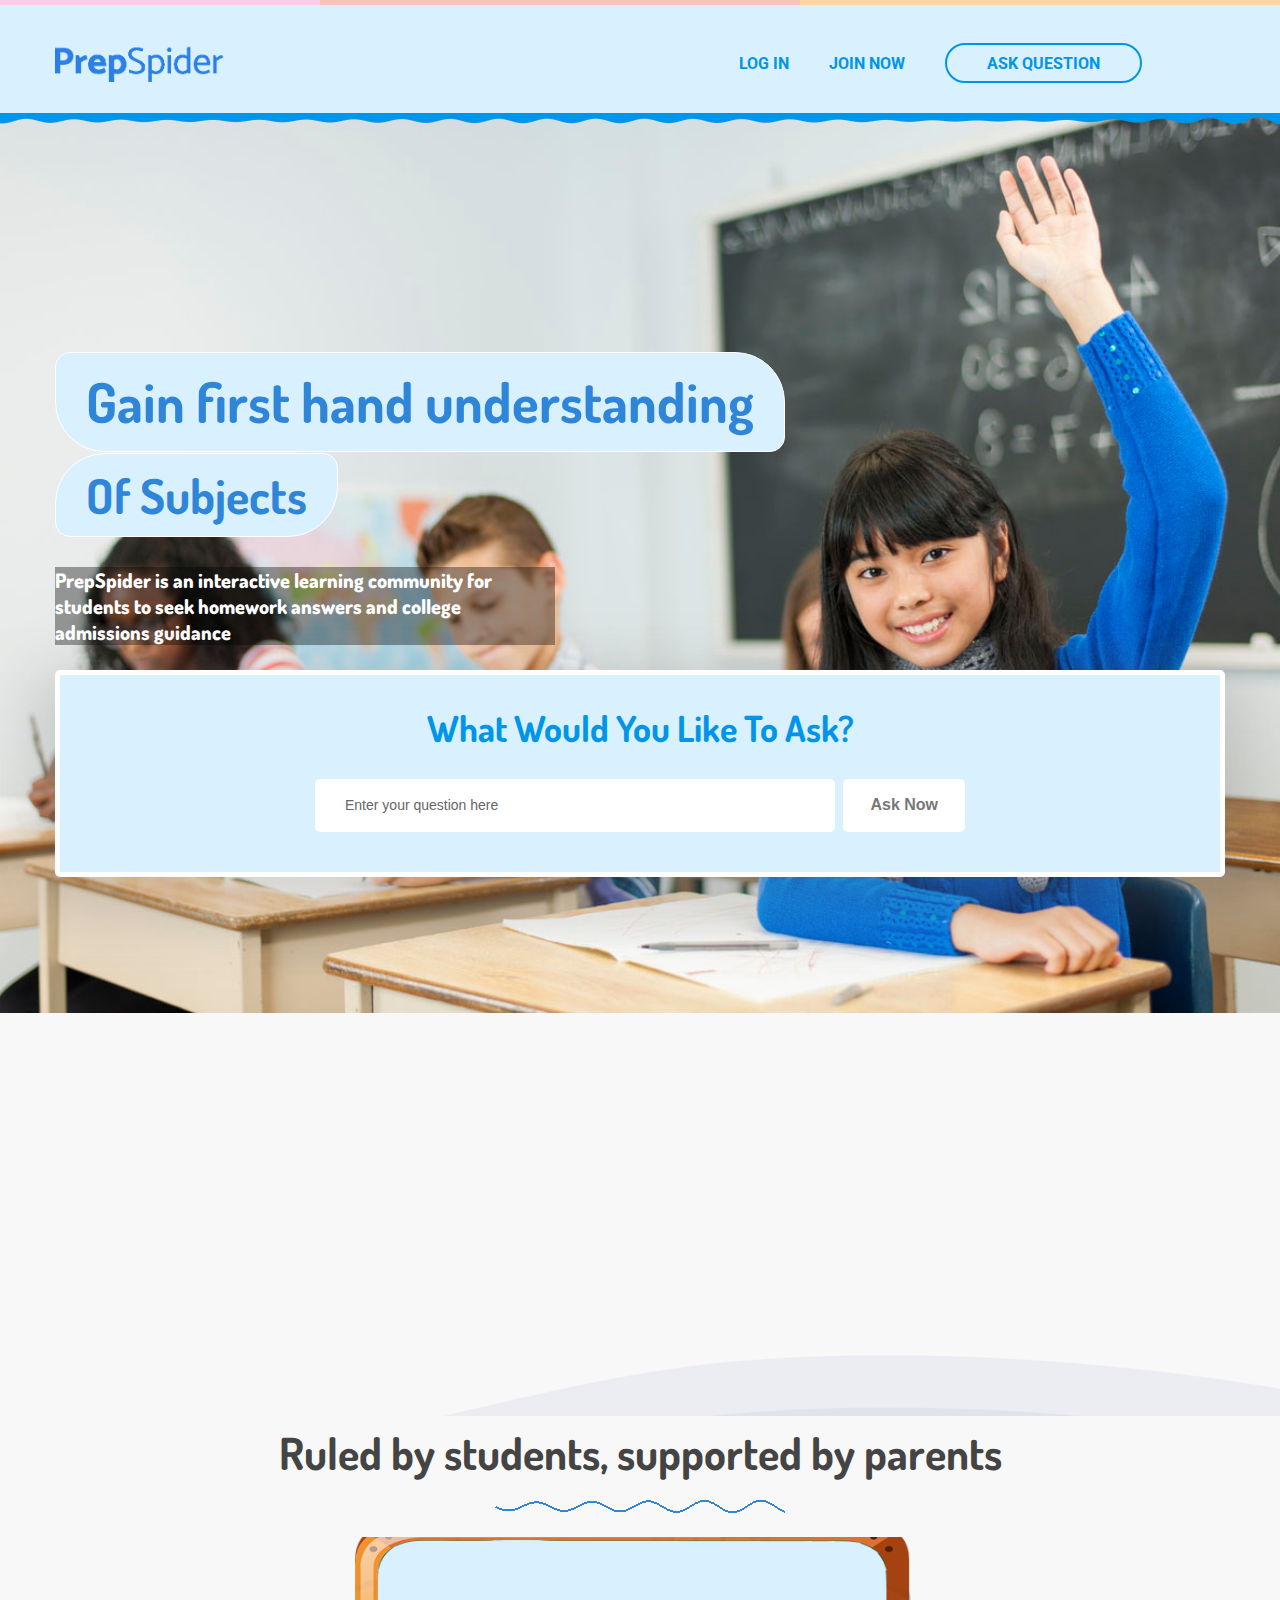
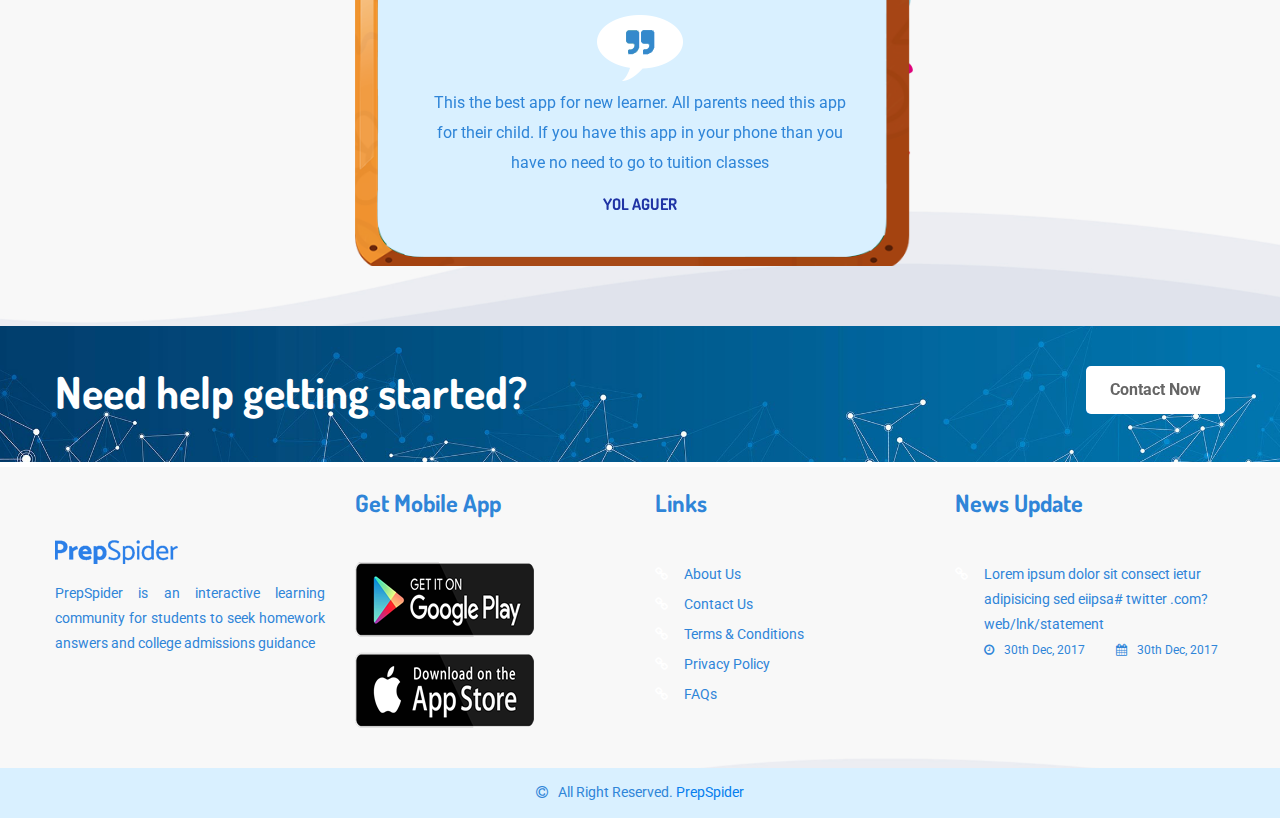
==== index.html @ afb94943 "eight commit" ====
<!doctype html>
<html class="no-js" lang="zxx">


<head>
	<meta charset="utf-8">
	<meta http-equiv="x-ua-compatible" content="ie=edge">
	<title>PrepSpider - Learning Simplified</title>
	<meta name="description" content="">
	<meta name="viewport" content="width=device-width, initial-scale=1">
	<!-- Favicons -->
	<link rel="shortcut icon" href="images/favicon.ico">
	<link rel="apple-touch-icon" href="images/icon.png">
	<!-- Google font (font-family: 'Dosis', Roboto;) -->
	<link href="https://fonts.googleapis.com/css?family=Dosis:400,500,600,700" rel="stylesheet">
	<link href="https://fonts.googleapis.com/css?family=Roboto:400,500,700" rel="stylesheet">
	 

	<!-- Stylesheets -->
	<link rel="stylesheet" href="css/bootstrap.min.css">
	<link rel="stylesheet" href="css/plugins.css">
	<link rel="stylesheet" href="style.css">

	<!-- Cusom css -->
   <link rel="stylesheet" href="css/custom.css">

	<!-- Modernizer js -->
	<script src="js/vendor/modernizr-3.5.0.min.js"></script>
</head>
<body>
	<!--[if lte IE 9]>
		<p class="browserupgrade">You are using an <strong>outdated</strong> browser. Please <a href="https://browsehappy.com/">upgrade your browser</a> to improve your experience and security.</p>
	<![endif]-->

	<!-- Add your site or application content here -->
	
	<!-- <div class="fakeloader"></div> -->

	<!-- Main wrapper -->
	<div class="wrapper" id="wrapper">
		<!-- Header -->
		<header id="header" class="jnr__header header--one clearfix">
			<!-- Start Header Top Area -->
			<!-- <div class="junior__header__top">
				<div class="container">
					<div class="row">
						<div class="col-md-7 col-lg-6 col-sm-12">
							<div class="jun__header__top__left">
								<ul class="top__address d-flex justify-content-start align-items-center flex-wrap flex-lg-nowrap flex-md-nowrap">
									<li><i class="fa fa-envelope"></i><a href="#">hello@prepspider.com</a></li>
									<li><i class="fa fa-phone"></i><span>Contact Now :</span><a href="#">+003457289</a></li>
								</ul>
							</div>
						</div>
						<div class="col-md-5 col-lg-6 col-sm-12">
							<div class="jun__header__top__right">
								<ul class="accounting d-flex justify-content-lg-end justify-content-md-end justify-content-start align-items-center">
									<li><a class="login-trigger" href="#">Login</a></li>
									<li><a class="accountbox-trigger" href="#">Register</a></li>
								</ul>
							</div>
						</div>
					</div>
				</div>
			</div> -->
			<!-- End Header Top Area -->
			<!-- Start Mainmenu Area -->
			<div class="mainmenu__wrapper bg__cat--1 poss-relative header_top_line sticky__header">
				<div class="container">
					<div class="row d-none d-lg-flex">
						<div class="col-sm-4 col-md-6 col-lg-2 order-1 order-lg-1">
							<div class="logo">
								<a href="index.html">
									<img src="images/logo/prep-blue.png" alt="logo images">
								</a>
							</div>
						</div>

						<div class="col-lg-4 col-sm-4 col-md-4 order-2 order-lg-2">
							<!-- <div class="shopbox d-flex justify-content-end align-items-center">
								<a class="minicart-trigger" href="#">
									<i class="fa fa-book"></i>
								</a>
								<span>&nbsp;?</span>
							</div> -->
						</div>

						<div class="col-sm-4 col-md-2 col-lg-6 order-3 order-lg-3">
							<div class="mainmenu__wrap">
								<nav class="mainmenu__nav">
                                    <ul class="mainmenu">
                                      
                                        <li><a href="#">LOG IN</a></li>
                                        <li><a href="#">JOIN NOW</a></li>
                                        <li><a href="#" class="askbtn">ASK QUESTION</a></li>
                                    </ul>
                                </nav>
							</div>
						</div>
						
					</div>
					<!-- Mobile Menu -->
                    <div class="mobile-menu d-block d-lg-none">
                    	<div class="logo">
                    		<a href="index.html"><img src="images/logo/blue_mobile.png" alt="logo"></a>
                    	</div>
                    	<!-- <a class="minicart-trigger" href="#">
                    		<i class="fa fa-book"></i>
                    	</a> -->
                    </div>
                    <!-- Mobile Menu -->
				</div>
			</div>
			<!-- End Mainmenu Area -->
		</header>
		<!-- //Header -->
		<!-- Strat Slider Area -->
		<div class="slide__carosel owl-carousel owl-theme">
			<div class="slider__area bg-pngimage--1  d-flex fullscreen justify-content-start align-items-center">
				<div class="container">
					<div class="row">
						<div class="col-md-12 col-lg-12 col-sm-12">
							<div class="slider__activation">
								<!-- Start Single Slide -->
								<div class="slide">
									<div class="slide__inner">
										<h1>Gain first hand understanding</h1>
										<div class="slider__text">
											<h2>of subjects</h2>
										</div>
										<div class="slider__btn">
											<h4 class="intro">
											PrepSpider is an interactive learning community for students to
											seek homework answers and college admissions guidance</h4>
											<br>
											<!-- <a class="dcare__btn" href="#">GET STARTED</a> -->
										</div>
									</div>
								</div>
								<!-- End Single Slide -->
							</div>
						</div>
					</div>
					<!-- Start Search Area -->
					<section class="bcare__subscribe subscribe--1">
						<div class="container bg__cat--3">
							<div class="row">
								<div class="col-lg-12 col-sm-12 col-lg-12">
									<div class="subscribe__inner">
										<h2>What would you like to ask?</h2>
										<div class="newsletter__form">
											<div class="input__box">
												<div id="mc_embed_signup">
													<form action="http://devitems.us11.list-manage.com/subscribe/post?u=6bbb9b6f5827bd842d9640c82&amp;id=05d85f18ef" method="post" id="mc-embedded-subscribe-form" name="mc-embedded-subscribe-form" class="validate" target="_blank" novalidate>
														<div id="mc_embed_signup_scroll" class="htc__news__inner">
															<div class="news__input">
																<input type="text" value="" name="EMAIL" class="email" id="mce-EMAIL" placeholder="Enter your question here" required>
															</div>
															<!-- real people should not fill this in and expect good things - do not remove this or risk form bot signups-->
															<div style="position: absolute; left: -5000px;" aria-hidden="true"><input type="text" name="b_6bbb9b6f5827bd842d9640c82_05d85f18ef" tabindex="-1" value=""></div>
															<div class="clearfix subscribe__btn">
																<input class="bst__btn btn--white__color" type="submit" value="Ask Now" name="subscribe" id="mc-embedded-subscribe">
																<!-- <button class="bst__btn btn--white__color"> -->
																	<!-- <i class="fa fa-search"></i> -->
																</button>
															</div>
														</div>
													</form>
												</div>
											</div>        
										</div>
									</div>
								</div>
							</div>
						</div>
					</section>
			<!-- End Search Area -->
				</div>
			</div>
			<div class="slider__area bg-pngimage--1  d-flex fullscreen justify-content-start align-items-center">
				<div class="container">
					<div class="row">
						<div class="col-md-12 col-lg-12 col-sm-12">
							<div class="slider__activation">
								<!-- Start Single Slide -->
								<div class="slide">
									<div class="slide__inner">
										<h1>Get Guidance on</h1>
										<div class="slider__text">
											<h2>College Admission</h2>
										</div>
										<div class="slider__btn">
											<a class="dcare__btn" href="#">Get Started</a>
										</div>
									</div>
								</div>
								<!-- End Single Slide -->
							</div>
						</div>
					</div>
				</div>
			</div>
		</div>
		<!-- End Slider Area -->
		

		<!-- Start Welcome Area -->
		<!-- <section class="junior__welcome__area section-padding--md bg-pngimage--2">
			<div class="container">
				<div class="row">
					<div class="col-lg-12">
						<div class="section__title text-center">
							<h2 class="title__line">Welcome To Junior Home</h2>
							<p>Lorem ipsum dolor sit amet, consectetur adipisicing elit, sed do eiusmod tempor incididunte magna aliquaet, consectetempora incidunt</p>
						</div>
					</div>
				</div>
				<div class="row jn__welcome__wrapper align-items-center">
					<div class="col-md-12 col-lg-6 col-sm-12">
						<div class="welcome__juniro__inner">
							<h3>Welcome to Our School</h3>
							<p>Lorem ipsum dolor sit amet, consectetur adipisic ming elit, sed do ei Excepteur sint occaecat cupida proident, sunt in culpa qui dese runt mol anim id est lai aborum. Sed ut perspiciatis unde omnis iste natus error svolupt accu doloremque laudantium, totam rem.</p>
							<div class="wel__btn">
								<a class="dcare__btn" href="about-us.html">Read More</a>
							</div>
						</div>
					</div>
					<div class="col-md-12 col-lg-6 col-sm-12 md-mt-40 sm-mt-40">
						<div class="jnr__Welcome__thumb">
							<img src="images/wel-come/1.png" alt="images">
							<a class="play__btn" href="https://www.youtube.com/watch?v=MCJEkZtqlBk"><i class="fa fa-play"></i></a>
						</div>
					</div>
				</div>
			</div>
		</section> -->
		<!-- End Welcome Area -->

		<!-- Start Our Service Area -->
		<section class="junior__service bg-image--26 section-padding--bottom section--padding--xlg--top">
			<div class="container">
				<div class="row">
					<!-- Start Single Service -->
					<div class="col-lg-3 col-md-6 col-sm-6 col-12 md-mt-60 sm-mt-60">
							<div class="service bg--white border__color border__color--4 wow fadeInUp" data-wow-delay="0.65s">
								<div class="service__icon">
									<img src="images/shape/sm-icon/4.png" alt="icon images">
								</div>
								<div class="service__details">
									<h6><a href="service.html">Learn from Peers</a></h6>
									<p>Learn from peers and verified subject matters experts</p>
									<div class="service__btn">
										<a class="dcare__btn--2" href="#">Get Started</a>
									</div>
								</div>
							</div>
						</div>
						<!-- End Single Service -->
					<!-- Start Single Service -->
					<div class="col-lg-3 col-md-6 col-sm-6 col-12">
						<div class="service bg--white border__color wow fadeInUp">
							<div class="service__icon">
								<img src="images/shape/sm-icon/1.png" alt="icon images">
							</div>
							<div class="service__details">
								<h6><a href="service.html">Available on Mobile</a></h6>
								<p>Get verified answers to your homework from any device</p>
								<div class="service__btn">
									<a class="dcare__btn--2" href="#">Get Started</a>
								</div>
							</div>
						</div>
					</div>
					<!-- End Single Service -->
					<!-- Start Single Service -->
					<div class="col-lg-3 col-md-6 col-sm-6 col-12 xs-mt-60">
						<div class="service bg--white border__color border__color--2 wow fadeInUp" data-wow-delay="0.2s">
							<div class="service__icon">
								<img src="images/shape/sm-icon/2.png" alt="icon images">
							</div>
							<div class="service__details">
								<h6><a href="service.html">College Admissions</a></h6>
								<p>Fast track your college admissions applications/essays</p>
								<div class="service__btn">
									<a class="dcare__btn--2" href="#">Get Started</a>
								</div>
							</div>
						</div>
					</div>
					<!-- End Single Service -->
					<!-- Start Single Service -->
					<div class="col-lg-3 col-md-6 col-sm-6 col-12 md-mt-60 sm-mt-60">
						<div class="service bg--white border__color border__color--3 wow fadeInUp" data-wow-delay="0.45s">
							<div class="service__icon">
								<img src="images/shape/sm-icon/3.png" alt="icon images">
							</div>
							<div class="service__details">
								<h6><a href="service.html">Save Time</a></h6>
								<p>Save time and enhance your learning potential</p>
								<div class="service__btn">
									<a class="dcare__btn--2" href="#">Get Started</a>
								</div>
							</div>
						</div>
					</div>
					<!-- End Single Service -->
				</div>
			</div>
		</section>
		<!-- End Our Service Area -->

		<!-- Start Testimonial Area -->
		<section class="junior__testimonial__area bg-image--26 section-padding--sm">
				<div class="container">
						<div class="row">
								<div class="col-lg-12 col-sm-12 col-md-12">
									<div class="section__title text-center black--title">
										<h2 class="title__line">Ruled by students, supported by parents</h2>
										<p></p>
									</div>
								</div>
							</div>
					<div class="row">
						<div class="offset-lg-2 col-lg-8 col-md-12 col-sm-12">
							<div class="testimonial__container">
								<div class="tes__activation--1 owl-carousel owl-theme">
									<div class="testimonial__bg">
										<!-- Start Single Testimonial -->
										<div class="testimonial text-center">
											<div class="testimonial__inner">
												<div class="test__icon">
													<img src="images/testimonial/icon/1.png" alt="icon images">
												</div>
												<div class="client__details">
													<p>This the best app for new learner. All parents need this app for their child. 
														If you have this app in your phone than you have no need to go to tuition classes</p>
													<div class="client__info">
														<h6>Yol Aguer</h6>
													</div>
												</div>
											</div>
										</div>
										<!-- End Single Testimonial -->
									</div>
									<div class="testimonial__bg">
										<!-- Start Single Testimonial -->
										<div class="testimonial text-center">
											<div class="testimonial__inner">
												<div class="test__icon">
													<img src="images/testimonial/icon/1.png" alt="icon images">
												</div>
												<div class="client__details">
													<p>This app has helped me significantly because I have been to six different high schools all 
														across the country with different graduation requirements. PrepSPider has helped me get through classes that I was 
														completely lost in due to not being in the school district before the discovery of this app.</p>
													<div class="client__info">
														<h6>Kohinur alica</h6>
														<!-- <span>Gardients of student</span> -->
													</div>
												</div>
											</div>
										</div>
										<!-- End Single Testimonial -->
									</div>
									<div class="testimonial__bg">
										<!-- Start Single Testimonial -->
										<div class="testimonial text-center">
											<div class="testimonial__inner">
												<div class="test__icon">
													<img src="images/testimonial/icon/1.png" alt="icon images">
												</div>
												<div class="client__details">
													<p>"Its real people actually helping you out its really nice how you can help them too"</p>
													<div class="client__info">
														<h6>Tammy Stone</h6>
													</div>
												</div>
											</div>
										</div>
										<!-- End Single Testimonial -->
									</div>
								</div>
							</div>
						</div>
					</div>
				</div>
			</section>
			<!-- End Testimonial Area -->

		<!-- Start our Class Area -->
		<!-- <section class="junior__classes__area section-lg-padding--top section-padding--md--bottom bg--white">
			<div class="container">
				<div class="row">
					<div class="col-md-12 col-lg-12 col-sm-12">
						<div class="section__title text-center">
							<h2 class="title__line">Choose Your Classes</h2>
							<p>Lorem ipsum dolor sit amet, consectetur adipisicing elit, sed do eiusmod tempor incididunte magna aliquaet, consectetempora incidunt</p>
						</div>
					</div>
				</div>
				<div class="row classes__wrap activation__one owl-carousel owl-theme clearfix mt--40">
					<div class="col-lg-4 col-sm-6">
						<div class="junior__classes">
							<div class="classes__thumb">
								<a href="class-details.html">
									<img src="images/class/md-img/1.jpg" alt="class images">
								</a>
							</div>
							<div class="classes__inner">
								<div class="classes__icon">
									<img src="images/class/star/1.png" alt="starr images">
									<span>$60</span>
								</div>
								<div class="class__details">
									<h4><a href="class-details.html">Drawing Class</a></h4>
									<ul class="class__time">
										<li>Infant Care : 0.8 - 2.5 Years</li>
										<li>Class Size : 8</li>
									</ul>
									<div class="class__btn">
										<a class="dcare__btn--2" href="class-details.html">Admission Now</a>
									</div>
								</div>
							</div>
						</div>
					</div>
				</div>
			</div>
		</section> -->
		<!-- End our Class Area -->
		
		<!-- <br>
		<br>
		<br> -->



		<!-- Start Blog Area -->
		
		<!-- End Blog Area -->
	
	<!-- Start Call To Action -->
	<section class="jnr__call__to__action bg-pngimage--3">
		<div class="container">
			<div class="row">
				<div class="col-lg-12 col-sm-12 col-md-12">
					<div class="jnr__call__action__wrap d-flex flex-wrap flex-md-nowrap flex-lg-nowrap justify-content-between align-items-center">
						<div class="callto__action__inner">
							<h2>Need help getting started?</h2>
							<!-- <p>Lorem ipsum dolor sit amet, consectetur adipisicing elit, sed do eiusmod tempor </p> -->
						</div>
						<div class="callto__action__btn">
							<a class="dcare__btn btn__white" href="#">Contact Now</a>
						</div>
					</div>
				</div>
			</div>
		</div>
	</section>
		<!-- End Call To Action -->


		<!-- Footer Area -->
		<footer id="footer" class="footer-area footer--2">
			<div class="footer__wrapper bg-image--26 section-padding--lg">
				<div class="container">
					<div class="row">
						<!-- Start Single Widget -->
						<div class="col-lg-3 col-md-6 col-sm-12 section-lg-padding--top">
							<div class="footer__widget">
								<div class="ft__logo">
									<a href="index.html">
										<img src="images/logo/blue_mobile.png" alt="logo images">
									</a>
								</div>
								<div class="ftr__details">
									<p style="text-align: justify;">PrepSpider is an interactive learning community for students to seek homework answers and college admissions guidance</p>
								</div>
							</div>
						</div>
						<!-- End Single Widget -->
						<!-- Start Single Widget -->
						<div class="col-lg-3 col-md-6 col-sm-12 sm-mt-40">
							<div class="footer__widget">
								<h4>Get Mobile App</h4>
								<div class="footer__innner">
									<img src="images/logo/apps.png" alt="">
								</div>
							</div>
						</div>
						<!-- End Single Widget -->
						
						<!-- Start Single Widget -->
						<div class="col-lg-3 col-md-6 col-sm-12 md-mt-40 sm-mt-40">
							<div class="footer__widget">
								<h4>Links</h4>
								<div class="footer__innner">
									<div class="dcare__twit__wrap">
										<!-- link 1 -->
										<div class="dcare__twit d-flex">
											<div class="dcare__twit__icon">
												<i class="fa fa-link"></i>
											</div>
											<div class="dcare__twit__details">
												<p><a href="#">About Us</a></p>
											</div>
										</div>
										<!-- link 2 -->
										<div class="dcare__twit d-flex">
											<div class="dcare__twit__icon">
												<i class="fa fa-link"></i>
											</div>
											<div class="dcare__twit__details">
													<p><a href="#">Contact Us</a></p>
											</div>
										</div>
										<!-- link 3 -->
										<div class="dcare__twit d-flex">
											<div class="dcare__twit__icon">
												<i class="fa fa-link"></i>
											</div>
											<div class="dcare__twit__details">
												<p><a href="#">Terms & Conditions</a></p>
											</div>
										</div>
										<!-- link 4 -->
										<div class="dcare__twit d-flex">
											<div class="dcare__twit__icon">
												<i class="fa fa-link"></i>
											</div>
											<div class="dcare__twit__details">
												<p><a href="#">Privacy Policy</a></p>
											</div>
										</div>
										<!-- link 5 -->
										<div class="dcare__twit d-flex">
											<div class="dcare__twit__icon">
												<i class="fa fa-link"></i>
											</div>
											<div class="dcare__twit__details">
												<p><a href="#"> FAQs </a></p>
											</div>
										</div>
										
									</div>
								</div>
							</div>
						</div>
						<!-- End Single Widget -->

						<!-- Start Single Widget -->
						<div class="col-lg-3 col-md-6 col-sm-12 md-mt-40 sm-mt-40">
							<div class="footer__widget">
								<h4>News Update</h4>
								<div class="footer__innner">
									<div class="dcare__twit__wrap">
										<!-- Start Single -->
										<div class="dcare__twit d-flex">
											<div class="dcare__twit__icon">
												<i class="fa fa-link"></i>
											</div>
											<div class="dcare__twit__details">
												<p>Lorem ipsum dolor sit  consect ietur adipisicing sed  eiipsa<a href="#"># twitter .com?web/lnk/statement</a></p>
												<span><i class="fa fa-clock-o"></i>30th Dec, 2017</span>
												<span><i class="fa fa-calendar"></i>30th Dec, 2017</span></span>
											</div>
										</div>
										<!-- End Single -->
										
									</div>
								</div>
							</div>
						</div>
						<!-- End Single Widget -->

					</div>
				</div>
				<!-- <div class="ft__bottom__images--1 wow flipInX" data-wow-delay="0.6s">
					<img src="images/banner/mid-img/ft.png" alt="footer images">
				</div>
				<div class="ft__bottom__images--2 wow fadeInRight" data-wow-delay="0.6s">
					<img src="images/banner/mid-img/ft-2.png" alt="footer images">
				</div> -->
			</div>
			<!-- .Start Footer Contact Area -->
			<!-- <div class="footer__contact__area bg__cat--2">
				<div class="container">
					<div class="row">
						<div class="col-lg-12">
							<div class="footer__contact__wrapper d-flex flex-wrap justify-content-between">
								<div class="single__footer__address">
									<div class="ft__contact__icon">
										<i class="fa fa-home"></i>
									</div>
									<div class="ft__contact__details">
										<p>Uttara, Zamzam Tower</p>
										<p>Road # 12, Sec #13, 5th Floor</p>
									</div>
								</div>
								<div class="single__footer__address">
									<div class="ft__contact__icon">
										<i class="fa fa-phone"></i>
									</div>
									<div class="ft__contact__details">
										<p><a href="#">+08097-654321</a></p>
										<p><a href="#">+09876-543211</a></p>
									</div>
								</div>
								<div class="single__footer__address">
									<div class="ft__contact__icon">
										<i class="fa fa-envelope"></i>
									</div>
									<div class="ft__contact__details">
										<p><a href="#">hello@prepspider.com</a></p>
										<p><a href="#">support@prepspider.com</a></p>
									</div>
								</div>
							</div>
						</div>
					</div>
				</div>
			</div> -->
			<!-- .End Footer Contact Area -->
			<div class="copyright  bg--theme">
				<div class="container">
					<div class="row align-items-center copyright__wrapper justify-content-center">
						<div class="col-lg-12 col-sm-12 col-md-12">
							<div class="coppy__right__inner text-center">
								<p><i class="fa fa-copyright"></i>All Right Reserved.<a href="#"> PrepSpider</a></p>
							</div>
						</div>
					</div>
				</div>
			</div>
		</footer>
		<!-- //Footer Area -->

        <!-- Register Form -->
        <div class="accountbox-wrapper">
            <div class="accountbox">
                <div class="accountbox__inner">
                	<h4>continue to register</h4>
                    <div class="accountbox__login">
                        <form action="#">
                            <div class="single-input">
                                <input  type="text" placeholder="User name">
                            </div>
                            <div class="single-input">
                                <input type="email" placeholder="E-mail">
                            </div>
                            <div class="single-input">
                                <input type="text" placeholder="Phone">
                            </div>
                            <div class="single-input">
                                <input type="password" placeholder="Password">
                            </div>
                            <div class="single-input">
                                <input type="password" placeholder="Confirm password">
                            </div>
                            <div class="single-input text-center">
                                <button type="submit" class="sign__btn">Sign Up Now</button>
                            </div>
                            <div class="accountbox-login__others text-center">
                                <h6>or register with</h6>
                                <ul class="dacre__social__link d-flex justify-content-center">
                                    <li class="facebook"><a target="_blank" href="https://www.facebook.com/"><span class="ti-facebook"></span></a></li>
                                    <li class="twitter"><a target="_blank" href="https://twitter.com/"><span class="ti-twitter"></span></a></li>
                                    <li class="pinterest"><a target="_blank" href="#"><span class="ti-google"></span></a></li>
                                </ul>
                            </div>
                        </form>
                    </div>
                    <span class="accountbox-close-button"><i class="zmdi zmdi-close"></i></span>
                </div>
                <h3>Have an account ? Login Fast</h3>
            </div>
        </div><!-- //Register Form -->

        <!-- Login Form -->
        <div class="login-wrapper">
            <div class="accountbox">
                <div class="accountbox__inner">
                	<h4>Login to Continue</h4>
                    <div class="accountbox__login">
                        <form action="#">
                            <div class="single-input">
                                <input type="email" placeholder="E-mail">
                            </div>
                            <div class="single-input">
                                <input type="password" placeholder="Password">
                            </div>
                            <div class="single-input text-center">
                                <button type="submit" class="sign__btn">SUBMIT</button>
                            </div>
                            <div class="accountbox-login__others text-center">
                                <ul class="dacre__social__link d-flex justify-content-center">
                                    <li class="facebook"><a target="_blank" href="https://www.facebook.com/"><span class="ti-facebook"></span></a></li>
                                    <li class="twitter"><a target="_blank" href="https://twitter.com/"><span class="ti-twitter"></span></a></li>
                                    <li class="pinterest"><a target="_blank" href="#"><span class="ti-google"></span></a></li>
                                </ul>
                            </div>
                        </form>
                    </div>
                    <span class="accountbox-close-button"><i class="zmdi zmdi-close"></i></span>
                </div>
                <h3>Have an account ? Login Fast</h3>
            </div>
        </div><!-- //Login Form -->

	</div><!-- //Main wrapper -->

	<!-- JS Files -->
	<script src="js/vendor/jquery-3.2.1.min.js"></script>
	<script src="js/popper.min.js"></script>
	<script src="js/bootstrap.min.js"></script>
	<script src="js/plugins.js"></script>
	<script src="js/active.js"></script>
</body>


</html>
---- style.css ----
/*
// Needed Files
@import 'variables.html';
@import 'mixins.html';


font-family: 'Ubuntu', sans-serif;

/*******************
Basic Styles
********************/
/**
Reset Styles
*/
* {
	-webkit-box-sizing: border-box;
	-moz-box-sizing: border-box;
	box-sizing: border-box; }
  
  article,
  aside,
  details,
  figcaption,
  figure,
  footer,
  header,
  nav,
  section,
  summary {
	display: block; }
  
  audio,
  canvas,
  video {
	display: inline-block; }
  
  audio:not([controls]) {
	display: none;
	height: 0; }
  
  [hidden] {
	display: none; }
  
  html {
	font-size: 100%;
	overflow-y: scroll;
	-webkit-text-size-adjust: 100%;
	-ms-text-size-adjust: 100%; }
  
  html,
  button,
  input,
  select,
  textarea {
	font-family: "Source Sans Pro", Helvetica, sans-serif; }
  
  body {
	color: #141412;
	line-height: 1.5;
	margin: 0; }
  
  a {
	color: #444;
	text-decoration: none;
	transition: 0.3s; }
  
  a:focus {
	outline: thin dotted; }
  
  a:active,
  a:hover {
	color: #89d700;
	outline: 0; }
  
  a:hover {
	text-decoration: underline; }
  
  h1,
  h2,
  h3,
  h4,
  h5,
  h6 {
	clear: both;
	font-family: Bitter, Georgia, serif;
	line-height: 1.3; }
  
  h1 {
	font-size: 48px;
	margin: 33px 0; }
  
  h2 {
	font-size: 30px;
	margin: 25px 0; }
  
  h3 {
	font-size: 22px;
	margin: 22px 0; }
  
  h4 {
	font-size: 20px;
	margin: 25px 0; 
  }
  
  h4.intro{
	  color: #fff;
	  font-weight: 900;
	  background-color:rgba(0, 0, 0, 0.363);
	  width: 500px;
  }
  @media only screen and (max-width: 767px){
	  h4.intro{
		  width: 340px;
	  }
  }
  
  h5 {
	font-size: 18px;
	margin: 30px 0; }
  
  h6 {
	font-size: 16px;
	margin: 36px 0; }
  
  address {
	font-style: italic;
	margin: 0 0 24px; }
  
  abbr[title] {
	border-bottom: 1px dotted; }
  
  b,
  strong {
	font-weight: bold; }
  
  dfn {
	font-style: italic; }
  
  mark {
	background: #ff0;
	color: #000; }
  
  p {
	margin: 0 0 24px; }
  
  code,
  kbd,
  pre,
  samp {
	font-family: monospace, serif;
	font-size: 14px;
	-webkit-hyphens: none;
	-moz-hyphens: none;
	-ms-hyphens: none;
	hyphens: none; }
  
  pre {
	background: #f5f5f5;
	color: #666;
	font-family: monospace;
	font-size: 14px;
	margin: 20px 0;
	overflow: auto;
	padding: 20px;
	white-space: pre;
	white-space: pre-wrap;
	word-wrap: break-word; }
  
  blockquote,
  q {
	-webkit-hyphens: none;
	-moz-hyphens: none;
	-ms-hyphens: none;
	hyphens: none;
	quotes: none; }
  
  blockquote:before,
  blockquote:after,
  q:before,
  q:after {
	content: "";
	content: none; }
  
  blockquote {
	font-size: 18px;
	font-style: italic;
	font-weight: 300;
	margin: 24px 40px; }
  
  blockquote blockquote {
	margin-right: 0; }
  
  blockquote cite,
  blockquote small {
	font-size: 14px;
	font-weight: normal;
	text-transform: uppercase; }
  
  blockquote em,
  blockquote i {
	font-style: normal;
	font-weight: 300; }
  
  blockquote strong,
  blockquote b {
	font-weight: 400; }
  
  small {
	font-size: smaller; }
  
  sub,
  sup {
	font-size: 75%;
	line-height: 0;
	position: relative;
	vertical-align: baseline; }
  
  sup {
	top: -0.5em; }
  
  sub {
	bottom: -0.25em; }
  
  dl {
	margin: 0 20px; }
  
  dt {
	font-weight: bold; }
  
  dd {
	margin: 0 0 20px; }
  
  menu,
  ul {
	list-style-type: square; }
  
  nav ul,
  nav ol {
	list-style: none;
	list-style-image: none; }
  
  li > ul,
  li > ol {
	margin: 0; }
  
  img {
	-ms-interpolation-mode: bicubic;
	border: 0;
	vertical-align: middle; }
  
  svg:not(:root) {
	overflow: hidden; }
  
  figure {
	margin: 0; }
  
  form {
	margin: 0; }
  
  fieldset {
	border: 1px solid #c0c0c0;
	margin: 0 2px;
	min-width: inherit;
	padding: 0.35em 0.625em 0.75em; }
  
  legend {
	border: 0;
	padding: 0;
	white-space: normal; }
  
  button,
  input,
  select,
  textarea {
	font-size: 100%;
	margin: 0;
	max-width: 100%;
	vertical-align: baseline; }
  
  button,
  input {
	line-height: normal; }
  
  button,
  html input[type="button"],
  input[type="reset"],
  input[type="submit"] {
	-webkit-appearance: button;
	cursor: pointer; }
  
  button[disabled],
  input[disabled] {
	cursor: default; }
  
  input[type="checkbox"],
  input[type="radio"] {
	padding: 0; }
  
  input[type="search"] {
	-webkit-appearance: textfield;
	padding-right: 2px;
	/* Don't cut off the webkit search cancel button */
	width: 270px; }
  
  input[type="search"]::-webkit-search-decoration {
	-webkit-appearance: none; }
  
  button::-moz-focus-inner,
  input::-moz-focus-inner {
	border: 0;
	padding: 0; }
  
  textarea {
	overflow: auto;
	vertical-align: top; }
  
  table {
	border-bottom: 1px solid #ededed;
	border-collapse: collapse;
	border-spacing: 0;
	font-size: 14px;
	line-height: 2;
	margin: 0 0 20px;
	width: 100%; }
  
  caption,
  th,
  td {
	font-weight: normal;
	text-align: left; }
  
  caption {
	font-size: 16px;
	margin: 20px 0; }
  
  th {
	font-weight: bold;
	text-transform: uppercase; }
  
  td {
	border-top: 1px solid #ededed;
	padding: 6px 10px 6px 0; }
  
  del {
	color: #333; }
  
  ins {
	background: #fff9c0;
	text-decoration: none; }
  
  hr {
	background-size: 4px 4px;
	border: 0;
	height: 1px;
	margin: 0 0 24px; }
  
  /* Placeholder text color -- selectors need to be separate to work. */
  ::-webkit-input-placeholder {
	color: #89d700; }
  
  :-moz-placeholder {
	color: #89d700; }
  
  ::-moz-placeholder {
	color: #89d700; }
  
  :-ms-input-placeholder {
	color: #89d700; }
  
  /**
  Typography
  */
  html {
	overflow-x: hidden; }
  
  body {
	overflow-x: hidden;
	font-size: 14px;
	line-height: 25px;
	-webkit-font-smoothing: antialiased;
	-moz-osx-font-smoothing: grayscale;
	font-family: "Roboto", sans-serif;
	color: #666666;
	font-weight: 400; }
  
  ::-webkit-input-placeholder {
	color: #666666; }
  
  :-moz-placeholder {
	color: #666666; }
  
  ::-moz-placeholder {
	color: #666666; }
  
  :-ms-input-placeholder {
	color: #666666; }
  
  h1, h2, h3, h4, h5, h6, .h1, .h2, .h3, .h4, .h5, .h6, address, p, pre, blockquote, dl, dd, menu, ol, ul, table, caption, hr {
	margin: 0;
	color: #444444; }
  
  h1, h2, h3, h4, h5, h6, .h1, .h2, .h3, .h4, .h5, .h6 {
	font-family: "Dosis", sans-serif;
	line-height: 1.3; }
  
  h1,
  .h1 {
	font-size: 48px; }
  
  h2,
  .h2 {
	font-size: 30px; }
  
  h3,
  .h3 {
	font-size: 22px; }
  
  h4,
  .h4 {
	font-size: 20px; }
  
  h5,
  .h5 {
	font-size: 18px; }
  
  h6,
  .h6 {
	font-size: 16px; }
  
  @media only screen and (min-width: 768px) and (max-width: 991px) {
	h1,
	.h1 {
	  font-size: 36px; }
  
	h2,
	.h2 {
	  font-size: 26px; }
  
	h3,
	.h3 {
	  font-size: 20px; } }
  @media only screen and (max-width: 767px) {
	h1,
	.h1 {
	  font-size: 32px; }
  
	h2,
	.h2 {
	  font-size: 24px; }
  
	h3,
	.h3 {
	  font-size: 18px; } }
  h1, .h1, h2, .h2 {
	font-weight: 700; }
  
  h3, .h3, h4, .h4 {
	font-weight: 700; }
  
  h5, .h5, h6, .h6 {
	font-weight: 500; }
  
  a:hover,
  a:focus,
  a:active {
	text-decoration: none;
	outline: none; }
  
  /**
  Helper Class
  */
  .hidden {
	display: none; }
  
  .theme-color {
	color: #89d700; }
  
  .poss-relative {
	position: relative; }
  
  a {
	transition: 0.3s; }
  
  img {
	max-width: 100%; }
  
  ul {
	list-style: none; }
  
  .visuallyhidden {
	border: 0;
	clip: rect(0 0 0 0);
	height: 1px;
	margin: -1px;
	overflow: hidden;
	padding: 0;
	position: absolute;
	width: 1px; }
  
  .visuallyhidden.focusable:active,
  .visuallyhidden.focusable:focus {
	clip: auto;
	height: auto;
	margin: 0;
	overflow: visible;
	position: static;
	width: auto; }
  
  .invisible {
	visibility: hidden; }
  
  .clearfix:before,
  .clearfix:after {
	content: " ";
	/* 1 */
	display: table;
	/* 2 */ }
  
  .clearfix:after {
	clear: both; }
  
  ul {
	list-style: none;
	padding-left: 0; }
  
  p {
	color: #777777; }
  
  a#scrollUp {
	background: #ffffff;
	color: #303030;
	bottom: 40px;
	right: 40px;
	border-radius: 100px;
	height: 45px;
	width: 45px;
	font-size: 25px;
	text-align: center;
	padding: 9px 0;
	box-shadow: 0 0 15px 0px rgba(50, 50, 50, 0.2); }
	a#scrollUp:hover {
	  background: #89d700;
	  color: #fff; }
  
  .pt--180 {
	padding-top: 180px; }
  
  /* Define Colors */
  .color--theme {
	color: #89d700; }
  
  .color--light {
	color: #999999; }
  
  .color--dark {
	color: #333333; }
  
  .color--black {
	color: #000000; }
  
  .color--white {
	color: #ffffff; }
  
  /* Background Color */
  .bg--theme {
	background: #d9f0ff; }
  
  .bg--light {
	background: #999999; }
  
  .bg--dark {
	background: #333333; }
  
  .bg--black {
	background: #000000; }
  
  .bg--white {
	background: #ffffff; }
  
  .bg__cat--1 {
	background: #d9f0ff; }
  
  .bg__cat--2 {
	background: #f6f6f6; }
  
  .bg__cat--3 {
	background: #d9f0ff;
	border: 5px solid white;
	border-radius: 15px 50px;
  }
  
  .bg__cat--4 {
	background: #b1c642; }
  
  .bg__cat--5 {
	background: #ffc10d; }
  
  .bg__cat--6 {
	background: #ff5d52; }
  
  .bg__cat--7 {
	background: #68b9d8; }
  
  .bg__cat--8 {
	background: #292929; }
  
  .bg__cat--9 {
	background: #111111; }
  
  .bg__cat--10 {
	background: #fe5629; }
  
  /* Background Image */
  .bg-image--1 {
	background-image: url("images/bg/1.jpg");
	background-repeat: no-repeat;
	background-size: cover;
	background-position: center center; }
  
  .bg-image--2 {
	background-image: url("images/bg/2.jpg");
	background-repeat: no-repeat;
	background-size: cover;
	background-position: center center; }
  
  .bg-image--3 {
	background-image: url("images/bg/3.jpg");
	background-repeat: no-repeat;
	background-size: cover;
	background-position: center center; }
  
  .bg-image--4 {
	background-image: url("images/bg/4.jpg");
	background-repeat: no-repeat;
	background-size: cover;
	background-position: center center; }
  
  .bg-image--5 {
	background-image: url("images/bg/5.jpg");
	background-repeat: no-repeat;
	background-size: cover;
	background-position: center center; }
  
  .bg-image--6 {
	background-image: url("images/bg/6.jpg");
	background-repeat: no-repeat;
	background-size: cover;
	background-position: center center; }
  
  .bg-image--7 {
	background-image: url("images/bg/7.jpg");
	background-repeat: no-repeat;
	background-size: cover;
	background-position: center center; }
  
  .bg-image--8 {
	background-image: url("images/bg/8.jpg");
	background-repeat: no-repeat;
	background-size: cover;
	background-position: center center; }
  
  .bg-image--9 {
	background-image: url("images/bg/9.jpg");
	background-repeat: no-repeat;
	background-size: cover;
	background-position: center center; }
  
  .bg-image--10 {
	background-image: url("images/bg/9.jpg");
	background-repeat: no-repeat;
	background-size: cover;
	background-position: center center; }
  
  .bg-image--11 {
	background-image: url("images/bg/11.jpg");
	background-repeat: no-repeat;
	background-size: cover;
	background-position: center center; }
  
  .bg-image--12 {
	background-image: url("images/bg/12.jpg");
	background-repeat: no-repeat;
	background-size: cover;
	background-position: center center; }
  
  .bg-image--13 {
	background-image: url("images/bg/13.jpg");
	background-repeat: no-repeat;
	background-size: cover;
	background-position: center center; }
  
  .bg-image--14 {
	background-image: url("images/bg/14.jpg");
	background-repeat: no-repeat;
	background-size: cover;
	background-position: center center; }
  
  .bg-image--15 {
	background-image: url("images/bg/15.jpg");
	background-repeat: no-repeat;
	background-size: cover;
	background-position: center center; }
  
  .bg-image--16 {
	background-image: url("images/bg/16.jpg");
	background-repeat: no-repeat;
	background-size: cover;
	background-position: center center; }
  
  .bg-image--17 {
	background-image: url("images/bg/17.jpg");
	background-repeat: no-repeat;
	background-size: cover;
	background-position: center center; }
  
  .bg-image--18 {
	background-image: url("images/bg/18.jpg");
	background-repeat: no-repeat;
	background-size: cover;
	background-position: center center; }
  
  .bg-image--19 {
	background-image: url("images/bg/19.jpg");
	background-repeat: no-repeat;
	background-size: cover;
	background-position: center center; }
  
  .bg-image--20 {
	background-image: url("images/bg/20.jpg");
	background-repeat: no-repeat;
	background-size: cover;
	background-position: center center; }
  
  .bg-image--21 {
	background-image: url("images/bg/21.jpg");
	background-repeat: no-repeat;
	background-size: cover;
	background-position: center center; }
  
  .bg-image--22 {
	background-image: url("images/bg/22.jpg");
	background-repeat: no-repeat;
	background-size: cover;
	background-position: center center; }
  
  .bg-image--23 {
	background-image: url("images/bg/23.jpg");
	background-repeat: no-repeat;
	background-size: cover;
	background-position: center center; }
  
  .bg-image--24 {
	background-image: url("images/bg/24.jpg");
	background-repeat: no-repeat;
	background-size: cover;
	background-position: center center; }
  
  .bg-image--25 {
	background-image: url("images/bg/25.jpg");
	background-repeat: no-repeat;
	background-size: cover;
	background-position: center center; }
  
  .bg-image--26 {
	background-image: url("images/bg/26.jpg");
	background-repeat: no-repeat;
	background-size: cover;
	background-position: center center; }
  
  .bg-image--27 {
	background-image: url("images/bg/27.jpg");
	background-repeat: no-repeat;
	background-size: cover;
	background-position: center center; }
  
  .bg-image--28 {
	background-image: url("images/bg/28.jpg");
	background-repeat: no-repeat;
	background-size: cover;
	background-position: center center; }
  
  .bg-image--29 {
	background-image: url("images/bg/29.jpg");
	background-repeat: no-repeat;
	background-size: cover;
	background-position: center center; }
  
  .bg-image--30 {
	background-image: url("images/bg/30.jpg");
	background-repeat: no-repeat;
	background-size: cover;
	background-position: center center; }
  
  /* Background Image */
  .bg-pngimage--1 {
	background-image: url("images/bg-png/askp.jpg");
	background-repeat: no-repeat;
	background-size: cover;
	background-position: center center; }
  
  .bg-pngimage--2 {
	background-image: url("images/bg-png/2.png");
	background-repeat: no-repeat;
	background-size: cover;
	background-position: center center; }
  
  .bg-pngimage--3 {
	background-image: url("images/bg-png/3.png");
	background-repeat: no-repeat;
	background-size: cover;
	background-position: center center; }
  
  .bg-pngimage--4 {
	background-image: url("images/bg-png/4.png");
	background-repeat: no-repeat;
	background-size: cover;
	background-position: center center; }
  
  .bg-pngimage--5 {
	background-image: url("images/bg-png/5.png");
	background-repeat: no-repeat;
	background-size: cover;
	background-position: center center; }
  
  .bg-pngimage--6 {
	background-image: url("images/bg-png/6.png");
	background-repeat: no-repeat;
	background-size: cover;
	background-position: center center; }
  
  .bg-pngimage--7 {
	background-image: url("images/bg-png/7.png");
	background-repeat: no-repeat;
	background-size: cover;
	background-position: center center; }
  
  .bg-pngimage--8 {
	background-image: url("images/bg-png/8.png");
	background-repeat: no-repeat;
	background-size: cover;
	background-position: center center; }
  
  .bg-pngimage--9 {
	background-image: url("images/bg-png/9.png");
	background-repeat: no-repeat;
	background-size: cover;
	background-position: center center; }
  
  .bg-pngimage--10 {
	background-image: url("images/bg-png/10.png");
	background-repeat: no-repeat;
	background-size: cover;
	background-position: center center; }
  
  /* Separator */
  .mt--30 {
	margin-top: 30px; }
  
  .mt--40 {
	margin-top: 40px; }
  
  .mt--50 {
	margin-top: 50px; }
  
  .mt--60 {
	margin-top: 60px; }
  
  .mt--70 {
	margin-top: 70px; }
  
  .mt--80 {
	margin-top: 80px; }
  
  .mt--90 {
	margin-top: 90px; }
  
  .mt--100 {
	margin-top: 100px; }
  
  .pb--30 {
	padding-bottom: 30px; }
  
  .pb--40 {
	padding-bottom: 40px; }
  
  .pb--50 {
	padding-bottom: 50px; }
  
  .pb--60 {
	padding-bottom: 60px; }
  
  .pb--70 {
	padding-bottom: 70px; }
  
  .pb--80 {
	padding-bottom: 80px; }
  
  .pb--90 {
	padding-bottom: 90px; }
  
  .pb--100 {
	padding-bottom: 100px; }
  
  .pb--110 {
	padding-bottom: 110px; }
  
  .pb--120 {
	padding-bottom: 120px; }
  
  .pb--130 {
	padding-bottom: 130px; }
  
  .pb--140 {
	padding-bottom: 140px; }
  
  .pb--150 {
	padding-bottom: 150px; }
  
  /* Font weights */
  .fw--900 {
	font-weight: 900; }
  
  .fw--700 {
	font-weight: 700; }
  
  .fw--600 {
	font-weight: 600; }
  
  .fw--500 {
	font-weight: 500; }
  
  .fw--400 {
	font-weight: 400; }
  
  .fw--300 {
	font-weight: 300; }
  
  /* Text specialized */
  .text--italic {
	font-style: italic; }
  
  .text--normal {
	font-style: normal; }
  
  .text--underline {
	font-style: underline; }
  
  /* Font specialized */
  .body--font {
	font-family: "Roboto", sans-serif; }
  
  .heading--font {
	font-family: "Dosis", sans-serif; }
  
  /* Height and width */
  .fullscreen {
	min-height: 100vh;
	width: 100%; }
  
  .fixed--height {
	height: 730px;
	width: 100%; }
  
  .w--100 {
	width: 100%; }
  
  .w--75 {
	width: 75%; }
  
  .w--50 {
	width: 50%; }
  
  .w--33 {
	width: 33.33%; }
  
  .w--25 {
	width: 25%; }
  
  .w--10 {
	width: 10%; }
  
  .h--100 {
	height: 100%; }
  
  .h--75 {
	height: 75%; }
  
  .h--50 {
	height: 50%; }
  
  .h--25 {
	height: 25%; }
  
  .h--33 {
	height: 33.33%; }
  
  .h--10 {
	height: 10%; }
  
  /* Section padding */
  .section-padding--xlg {
	padding: 180px 0; }
  
  .section--padding--xlg--top {
	padding-top: 80px; }
  
  .section-padding--lg {
	padding: 50px 0; }
  
  .section-lg-padding--top {
	padding-top: 50px; }
  
  .section-padding--bottom {
	padding-bottom: 50px; }
  
  .section-padding--md {
	padding: 50px 0; }
  
  .section-padding--md--top {
	padding-top: 40px; }
  
  .section-padding--md--bottom {
	padding-bottom: 40px; }
  
  .section-md-padding--bottom {
	padding-bottom: 40px; }
  
  .section-padding--sm {
	padding-top: 20px; }
  
  .section-padding--xs {
	padding: 80px 0; }
  
  @media only screen and (min-width: 768px) and (max-width: 991px) {
	.section-padding--xlg {
	  padding: 40px 0; }
  
	.section-padding--top {
	  padding-top: 50px; }
  
	.section-padding--bottom {
	  padding-top: 60px; }
  
	.section-padding--lg {
	  padding: 60px 0; }
  
	.section-padding--md {
	  padding: 85px 0; }
  
	.section-padding--sm {
	  padding: 70px 0; }
  
	.section-padding--xs {
	  padding: 60px 0; }
  
	.md-mt-40 {
	  margin-top: 40px; }
  
	.md-mt-60 {
	  margin-top: 60px; } }
  @media only screen and (max-width: 767px) {
	.section-padding--xlg {
	  padding: 90px 0; }
  
	.section-padding--lg {
	  padding: 70px 0; }
  
	.section-padding--md {
	  padding: 60px 0; }
  
	.section-padding--sm {
	  padding: 50px 0; }
  
	.section-padding--xs {
	  padding: 50px 0; }
  
	.sm-mt-40 {
	  margin-top: 40px; }
  
	.sm-mt-60 {
	  margin-top: 60px; } }
  @media only screen and (max-width: 575px) {
	.xs-mt-60 {
	  margin-top: 60px; }
  
	.xs-mt-40 {
	  margin-top: 40px; }
  
	.xs-mt-30 {
	  margin-top: 30px; }
  
	.xs-mt-60 {
	  margin-top: 60px; } }
  @media only screen and (max-width: 420px) {
	.xxs-mt-60 {
	  margin-top: 60px; }
  
	.xxs-mt-30 {
	  margin-top: 30px; } }
  /* Overlay styles */
  [data-overlay], [data-black-overlay] {
	position: relative; }
  
  [data-overlay] > div, [data-overlay] > *, [data-black-overlay] > div, [data-black-overlay] > * {
	position: relative;
	z-index: 2; }
  
  [data-overlay]:before, [data-black-overlay]:before {
	content: "";
	position: absolute;
	left: 0;
	top: 0;
	height: 100%;
	width: 100%;
	z-index: 1; }
  
  [data-overlay]:before {
	background-color: #89d700; }
  
  [data-black-overlay]:before {
	background-color: #000000; }
  
  [data-overlay="1"]:before, [data-black-overlay="1"]:before {
	opacity: 0.1; }
  
  [data-overlay="2"]:before, [data-black-overlay="2"]:before {
	opacity: 0.2; }
  
  [data-overlay="3"]:before, [data-black-overlay="3"]:before {
	opacity: 0.3; }
  
  [data-overlay="4"]:before, [data-black-overlay="4"]:before {
	opacity: 0.4; }
  
  [data-overlay="5"]:before, [data-black-overlay="5"]:before {
	opacity: 0.5; }
  
  [data-overlay="6"]:before, [data-black-overlay="6"]:before {
	opacity: 0.6; }
  
  [data-overlay="7"]:before, [data-black-overlay="7"]:before {
	opacity: 0.7; }
  
  [data-overlay="8"]:before, [data-black-overlay="8"]:before {
	opacity: 0.8; }
  
  [data-overlay="9"]:before, [data-black-overlay="9"]:before {
	opacity: 0.9; }
  
  [data-overlay="10"]:before, [data-black-overlay="10"]:before {
	opacity: 1; }
  
  /*******************
  Elements Styles
  ********************/
  /*===================
	  Button Styles 
  ======================*/
  .dcare__btn {
	transform: perspective(1px) translateZ(0px);
	transition-duration: 0.3s;
	background: #007bff none repeat scroll 0 0;
	box-shadow: 0 0 1px transparent;
	transform: perspective(1px) translateZ(0px);
	transition-duration: 0.5s;
	border-radius: 5px;
	color: #fff;
	cursor: pointer;
	display: block;
	font-size: 16px;
	font-weight: 700;
	height: 48px;
	line-height: 48px;
	overflow: hidden;
	padding: 0 24px;
	position: relative;
	display: inline-block;
	text-transform: capitalize;
	z-index: 2; }
	.dcare__btn::before {
	  background: #3f9ff8 none repeat scroll 0 0;
	  border-radius: 25%;
	  bottom: 0;
	  content: "";
	  left: 0;
	  position: absolute;
	  right: 0;
	  top: 0;
	  transform: scale(2);
	  transform-origin: 50% 50% 0;
	  transition-duration: 0.5s;
	  transition-property: transform;
	  transition-timing-function: ease-out;
	  z-index: -1; }
	.dcare__btn:hover::before, .dcare__btn:focus::before, .dcare__btn:active::before {
	  transform: scale(0); }
	.dcare__btn:hover {
	  color: #fff;
	  box-shadow: 0 20px 38px rgba(0, 0, 0, 0.16);
	  -webkit-transform: translateY(-3px);
	  -moz-transform: translateY(-3px);
	  -ms-transform: translateY(-3px);
	  -o-transform: translateY(-3px);
	  transform: translateY(-3px); }
	.dcare__btn.btn__gray {
	  color: #666666; }
	  .dcare__btn.btn__gray:hover {
		color: #fff; }
	  .dcare__btn.btn__gray::before {
		background: #dddddd none repeat scroll 0 0; }
	.dcare__btn.hover--theme {
	  background: #89d700 none repeat scroll 0 0; }
	.dcare__btn.min__height-btn {
	  font-size: 16px;
	  height: 37px;
	  line-height: 35px;
	  padding: 0 25px; }
	.dcare__btn.max__height-btn {
	  height: 54px;
	  line-height: 52px;
	  padding: 0 26px; }
	.dcare__btn.btn__white {
	  color: #666666; }
	  .dcare__btn.btn__white:hover {
		color: #fff; }
	  .dcare__btn.btn__white::before {
		background: #fff none repeat scroll 0 0; }
	.dcare__btn.black__btn {
	  color: #fff; }
	  .dcare__btn.black__btn:hover {
		color: #fff; }
	  .dcare__btn.black__btn::before {
		background: #444444 none repeat scroll 0 0; }
	.dcare__btn.btn__f1f1f1 {
	  color: #666666; }
	  .dcare__btn.btn__f1f1f1:hover {
		color: #fff; }
	  .dcare__btn.btn__f1f1f1::before {
		background: #f1f1f1 none repeat scroll 0 0; }
	.dcare__btn.hover__444 {
	  background: #444444 none repeat scroll 0 0; }
	.dcare__btn.btn__org {
	  color: #fff; }
	  .dcare__btn.btn__org:hover {
		color: #fff; }
	  .dcare__btn.btn__org::before {
		background: #fe5629 none repeat scroll 0 0; }
	.dcare__btn.btn__333333 {
	  color: #fff; }
	  .dcare__btn.btn__333333::before {
		background: #333 none repeat scroll 0 0; }
	.dcare__btn.btn__f6f6f6 {
	  color: #666666;
	  border: 1px solid #efefef;
	  font-size: 18px;
	  height: 38px;
	  line-height: 34px;
	  border-radius: 0; }
	  .dcare__btn.btn__f6f6f6:hover {
		color: #fff;
		border: 1px solid #f6f6f6; }
	  .dcare__btn.btn__f6f6f6::before {
		background: #f6f6f6 none repeat scroll 0 0;
		border-radius: 5%; }
  
  .play__btn,
  a.play__btn,
  button.play__btn {
	display: inline-block;
	height: 55px;
	width: 55px;
	background: #fff;
	line-height: 55px;
	text-align: center;
	position: relative;
	-webkit-border-radius: 100%;
	-moz-border-radius: 100%;
	-ms-border-radius: 100%;
	-o-border-radius: 100%;
	border-radius: 100%;
	-webkit-transition: all 0.3s ease-in-out 0s;
	-moz-transition: all 0.3s ease-in-out 0s;
	-ms-transition: all 0.3s ease-in-out 0s;
	-o-transition: all 0.3s ease-in-out 0s;
	transition: all 0.3s ease-in-out 0s; }
	.play__btn img,
	a.play__btn img,
	button.play__btn img {
	  padding-left: 5px;
	  position: relative; }
	.play__btn:before, .play__btn:after,
	a.play__btn:before,
	a.play__btn:after,
	button.play__btn:before,
	button.play__btn:after {
	  content: "";
	  position: absolute;
	  left: 0;
	  top: 0;
	  height: 100%;
	  width: 100%;
	  background: transparent;
	  border: 1px solid #ffffff;
	  z-index: -1;
	  -webkit-border-radius: 100%;
	  -moz-border-radius: 100%;
	  -ms-border-radius: 100%;
	  -o-border-radius: 100%;
	  border-radius: 100%;
	  opacity: 0; }
	.play__btn:before,
	a.play__btn:before,
	button.play__btn:before {
	  z-index: 2;
	  -webkit-animation: playbutton-effect 1s ease-in-out infinite;
	  -moz-animation: playbutton-effect 1s ease-in-out infinite;
	  -ms-animation: playbutton-effect 1s ease-in-out infinite;
	  -o-animation: playbutton-effect 1s ease-in-out infinite;
	  animation: playbutton-effect 1s ease-in-out infinite; }
	.play__btn:after,
	a.play__btn:after,
	button.play__btn:after {
	  z-index: 2;
	  -webkit-animation: playbutton-effect 1s ease-in-out infinite;
	  -moz-animation: playbutton-effect 1s ease-in-out infinite;
	  -ms-animation: playbutton-effect 1s ease-in-out infinite;
	  -o-animation: playbutton-effect 1s ease-in-out infinite;
	  animation: playbutton-effect 1s ease-in-out infinite;
	  -webkit-animation-delay: 0.2s;
	  -o-animation-delay: 0.2s;
	  animation-delay: 0.2s; }
	.play__btn:hover,
	a.play__btn:hover,
	button.play__btn:hover {
	  -webkit-transform: scale(1.1);
	  -moz-transform: scale(1.1);
	  -ms-transform: scale(1.1);
	  -o-transform: scale(1.1);
	  transform: scale(1.1); }
  
  .yu2fvl {
	z-index: 9999;
	top: 0; }
  
  .yu2fvl-iframe {
	display: block;
	height: 100%;
	width: 100%;
	border: 0; }
  
  .yu2fvl-overlay {
	z-index: 9998;
	background: #000;
	opacity: 0.8; }
  
  .yu2fvl-close {
	position: absolute;
	top: 1px;
	left: 100%;
	display: inline-block;
	height: 35px;
	width: 35px;
	line-height: 35px;
	text-align: center;
	background: #f10 !important;
	background-color: #f10 !important;
	color: #ffffff;
	border: 0;
	background: none;
	cursor: pointer; }
  
  @media only screen and (min-width: 768px) and (max-width: 991px) {
	.yu2fvl-close {
	  left: auto;
	  right: 0;
	  top: auto;
	  bottom: 100%; } }
  @media only screen and (max-width: 767px) {
	.yu2fvl-close {
	  left: auto;
	  right: 0;
	  top: auto;
	  bottom: 100%; }
  
	.video h2 {
	  color: #ffffff;
	  font-size: 32px; }
	.video h4 {
	  font-size: 22px;
	  line-height: 32px; } }
  /*========================
	  Section Title Styles
  ===========================*/
  .section__title h2.title__line {
	color: #444444;
	font-size: 44px;
	line-height: 33px;
	margin-bottom: 23px;
	padding-bottom: 45px;
	position: relative;
	font-family: "Dosis", sans-serif;
	font-weight: 700; }
	.section__title h2.title__line::before {
	  background: rgba(0, 0, 0, 0) url("images/icons/title.png") no-repeat scroll 0 0;
	  bottom: 0;
	  content: "";
	  height: 14px;
	  left: 50%;
	  position: absolute;
	  transform: translateX(-50%);
	  width: 290px; }
	.section__title h2.title__line.title__line--4::before {
	  background: rgba(0, 0, 0, 0) url("images/icons/title-4.png") no-repeat scroll 0 0; }
	.section__title h2.title__line.white__line::before {
	  background: rgba(0, 0, 0, 0) url("images/icons/title-2.png") no-repeat scroll 0 0; }
  .section__title p {
	color: #777777;
	font-size: 16px;
	font-weight: 400;
	line-height: 25px;
	padding: 0 22%; }
  .section__title.white--title h2.title__line {
	color: #fff; }
  .section__title.white--title p {
	color: #fff; }
  
  .container-fluid .section__title p {
	padding: 0 34%; }
  
  .title__line--3 {
	font-size: 24px;
	margin-bottom: 43px;
	text-transform: capitalize;
	font-family: "Dosis", sans-serif; }
  
  .section__title--2 h2.title__line {
	color: #444444;
	font-size: 48px;
	line-height: 37px;
	padding-top: 30px;
	position: relative;
	font-family: "Dosis", sans-serif;
	z-index: 2; }
	.section__title--2 h2.title__line::before {
	  background-image: url("images/icons/line-4.png");
	  background-repeat: no-repeat;
	  content: "";
	  height: 30px;
	  position: absolute;
	  top: 0;
	  width: 110px; }
	.section__title--2 h2.title__line::after {
	  bottom: -35px;
	  color: #e8eaeb;
	  content: attr(data-shadow);
	  left: 0;
	  opacity: 0.5;
	  position: absolute;
	  right: 0;
	  transform: scaleY(-1);
	  z-index: -1; }
	.section__title--2 h2.title__line.white--title {
	  color: #fff; }
	  .section__title--2 h2.title__line.white--title::after {
		bottom: -35px;
		color: #1d5832;
		content: attr(data-shadow);
		left: 0;
		opacity: 1;
		position: absolute;
		right: 0;
		transform: scaleY(-1);
		z-index: -1; }
  .section__title--2 h2 span.theme-color-2 {
	color: #faae08; }
  
  .shop__title {
	font-family: "Dosis", sans-serif;
	font-size: 24px;
	line-height: 81px; }
  
  .section__title--2.line--white h2.title__line::before {
	background-image: url("images/icons/line-6.png");
	background-repeat: no-repeat;
	content: "";
	height: 30px;
	position: absolute;
	top: 0;
	width: 110px; }
  
  @media only screen and (min-width: 768px) and (max-width: 991px) {
	.container-fluid .section__title p {
	  padding: 0 10%; } }
  @media only screen and (max-width: 767px) {
	.section__title p {
	  font-size: 14px;
	  line-height: 24px;
	  padding: 0 5%; }
  
	.section__title h2.title__line {
	  font-size: 28px;
	  padding-bottom: 24px; }
  
	.container-fluid .section__title p {
	  padding: 0; } }
  @media only screen and (max-width: 575px) {
	.section__title--2 h2.title__line {
	  font-size: 41px; } }
  @media only screen and (max-width: 420px) {
	.section__title--2 h2.title__line {
	  font-size: 31px; }
  
	.welcome__juniro__three .welcome-tab .nav-item {
	  padding: 0 13px; } }
  /*========================
	  Social Icon
  ===========================*/
  .dacre__social__link {
	margin-left: -4px;
	margin-right: -4px; }
	.dacre__social__link li {
	  margin: 0 4px; }
	  .dacre__social__link li.twitter a {
		background: #1DA1F2; }
	  .dacre__social__link li.vimeo a {
		background: #1AB7EA; }
	  .dacre__social__link li.pinterest a {
		background: #C8232C; }
	  .dacre__social__link li a {
		background: #3c5998;
		border-radius: 100%;
		display: block;
		height: 40px;
		line-height: 43px;
		text-align: center;
		width: 40px; }
		.dacre__social__link li a i {
		  color: #fff;
		  font-size: 18px; }
  
  /*========================
	  Social Icon 02
  ===========================*/
  .dacre__social__link--2 {
	margin-left: -4px;
	margin-right: -4px; }
	.dacre__social__link--2 li {
	  margin: 0 4px; }
	  .dacre__social__link--2 li.twitter a {
		color: #1DA1F2; }
		.dacre__social__link--2 li.twitter a:hover {
		  background: #1DA1F2;
		  color: #fff; }
	  .dacre__social__link--2 li.vimeo a {
		color: #1AB7EA; }
		.dacre__social__link--2 li.vimeo a:hover {
		  background: #1AB7EA;
		  color: #fff; }
	  .dacre__social__link--2 li.pinterest a {
		color: #C8232C; }
		.dacre__social__link--2 li.pinterest a:hover {
		  background: #C8232C;
		  color: #fff; }
	  .dacre__social__link--2 li.facebook a {
		color: #3B5998; }
		.dacre__social__link--2 li.facebook a:hover {
		  background: #3B5998;
		  color: #fff; }
	  .dacre__social__link--2 li.linkedin a {
		color: #0E76A8; }
		.dacre__social__link--2 li.linkedin a:hover {
		  background: #0E76A8;
		  color: #fff; }
	  .dacre__social__link--2 li.tumblr a {
		color: #34526F; }
		.dacre__social__link--2 li.tumblr a:hover {
		  background: #34526F;
		  color: #fff; }
	  .dacre__social__link--2 li a {
		background: #fff;
		border-radius: 100%;
		display: block;
		height: 40px;
		line-height: 44px;
		text-align: center;
		width: 40px; }
		.dacre__social__link--2 li a i {
		  font-size: 18px; }
	.dacre__social__link--2.bg--2 li a {
	  background: #f6f6f6; }
	.dacre__social__link--2.bg--2.with__border li a {
	  border: 1px solid #e1e1e1; }
	  .dacre__social__link--2.bg--2.with__border li a:hover {
		border: 1px solid transparent; }
  
  /*========================
	  Social Icon 03
  ===========================*/
  .dacre__social__link--3 {
	margin-left: -4px;
	margin-right: -4px; }
	.dacre__social__link--3 li {
	  margin: 0 4px; }
	  .dacre__social__link--3 li.twitter a {
		color: #1DA1F2; }
		.dacre__social__link--3 li.twitter a:hover {
		  background: #1DA1F2;
		  color: #fff; }
	  .dacre__social__link--3 li.vimeo a {
		color: #1AB7EA; }
		.dacre__social__link--3 li.vimeo a:hover {
		  background: #1AB7EA;
		  color: #fff; }
	  .dacre__social__link--3 li.pinterest a {
		color: #C8232C; }
		.dacre__social__link--3 li.pinterest a:hover {
		  background: #C8232C;
		  color: #fff; }
	  .dacre__social__link--3 li.facebook a {
		color: #3B5998; }
		.dacre__social__link--3 li.facebook a:hover {
		  background: #3B5998;
		  color: #fff; }
	  .dacre__social__link--3 li a {
		background: #f6f6f6;
		border-radius: 100%;
		display: block;
		height: 40px;
		line-height: 44px;
		text-align: center;
		width: 40px; }
		.dacre__social__link--3 li a i {
		  font-size: 18px; }
  
  /*========================
	  Social Icon 02
  ===========================*/
  /*===================
	  Pagination Styles 
  ======================*/
  .dcare__page__list li {
	margin: 0 7px; }
	.dcare__page__list li a {
	  border: 1px solid #e1e1e1;
	  border-radius: 100%;
	  display: block;
	  height: 35px;
	  line-height: 33px;
	  text-align: center;
	  width: 35px; }
	  .dcare__page__list li a.page {
		border: medium none;
		color: #777777;
		text-transform: capitalize;
		transition: all 0.3s ease 0s;
		width: auto; }
		.dcare__page__list li a.page:hover {
		  color: #89d700; }
  
  .dcare__page__list li:first-child {
	margin-right: 5px; }
  
  .dcare__page__list li:last-child {
	margin-left: 5px; }
  
  /*===================
	  Slide Activation
  ======================*/
  .blog__thumb__active,
  .shop-active,
  .slide--active {
	position: relative; }
	.blog__thumb__active .dcare-arrow,
	.shop-active .dcare-arrow,
	.slide--active .dcare-arrow {
	  background: #000 none repeat scroll 0 0;
	  border: medium none;
	  color: #bcbcbc;
	  display: inline-block;
	  font-size: 30px;
	  height: 40px;
	  margin-top: -17px;
	  opacity: 0;
	  outline: medium none;
	  position: absolute;
	  top: 50%;
	  transition: all 0.3s ease-in-out 0s;
	  visibility: hidden;
	  width: 40px;
	  z-index: 2; }
	  .blog__thumb__active .dcare-arrow:hover,
	  .shop-active .dcare-arrow:hover,
	  .slide--active .dcare-arrow:hover {
		background: #89d700;
		color: #fff; }
	  .blog__thumb__active .dcare-arrow i,
	  .shop-active .dcare-arrow i,
	  .slide--active .dcare-arrow i {
		line-height: 35px; }
	  .blog__thumb__active .dcare-arrow:active, .blog__thumb__active .dcare-arrow:focus,
	  .shop-active .dcare-arrow:active,
	  .shop-active .dcare-arrow:focus,
	  .slide--active .dcare-arrow:active,
	  .slide--active .dcare-arrow:focus {
		outline: none; }
	  .blog__thumb__active .dcare-arrow.dacre-prev,
	  .shop-active .dcare-arrow.dacre-prev,
	  .slide--active .dcare-arrow.dacre-prev {
		left: 0; }
	  .blog__thumb__active .dcare-arrow.dcare-next,
	  .shop-active .dcare-arrow.dcare-next,
	  .slide--active .dcare-arrow.dcare-next {
		right: 0; }
	.blog__thumb__active:hover .dcare-arrow,
	.shop-active:hover .dcare-arrow,
	.slide--active:hover .dcare-arrow {
	  opacity: 1;
	  visibility: visible; }
  
  .activation__one [class*="col-"] {
	max-width: 100%; }
  
  .activation__one {
	position: relative; }
	.activation__one .junior__classes {
	  margin-bottom: 18px; }
	.activation__one .owl-nav div {
	  position: absolute;
	  left: -76px;
	  top: 50%; }
  
  .activation__one .owl-nav div.owl-next {
	left: auto;
	right: -76px; }
  
  .activation__one.owl-theme .owl-nav [class*="owl-"] {
	background: transparent none repeat scroll 0 0;
	border: 1px solid #dddddd;
	border-radius: 5px;
	color: #dddddd;
	cursor: pointer;
	display: inline-block;
	font-size: 30px;
	height: 45px;
	line-height: 37px;
	margin: 0;
	padding: 0;
	width: 45px; }
  
  .activation__one.owl-theme .owl-nav [class*="owl-"]:hover {
	background: #89d700 none repeat scroll 0 0;
	color: #fff;
	text-decoration: none;
	border: 1px solid #89d700; }
  
  .owl-theme .owl-nav {
	margin-top: 0; }
  
  .testimonial__slide--3.owl-theme .owl-nav [class*="owl-"] {
	background: #fff none repeat scroll 0 0;
	border-radius: 100%;
	color: #666666;
	cursor: pointer;
	display: inline-block;
	font-size: 16px;
	line-height: 37px;
	margin: 0;
	padding: 0;
	width: 40px; }
  
  .testimonial__slide--3 {
	position: relative; }
  
  .testimonial__slide--3 .owl-nav div {
	border-radius: 100%;
	height: 40px;
	left: -43px;
	margin: 0;
	padding: 0;
	position: absolute;
	top: 50%;
	width: 40px;
	transition: 0.4s; }
  
  .testimonial__slide--3 .owl-nav div.owl-next {
	left: auto;
	right: -43px; }
  
  .testimonial__slide--3.owl-theme .owl-nav [class*="owl-"]:hover {
	background: #fe5629 none repeat scroll 0 0;
	color: #fff; }
  
  .arrival__product__activation.owl-theme .owl-dots .owl-dot span {
	backface-visibility: visible;
	background: transparent none repeat scroll 0 0;
	border: 2px solid #444444;
	border-radius: 30px;
	display: block;
	height: 10px;
	margin: 0 3px;
	transition: 0.6s ease 0s;
	width: 10px;
	opacity: 1; }
  
  .arrival__product__activation.owl-theme .owl-dots .owl-dot.active span,
  .arrival__product__activation.owl-theme .owl-dots .owl-dot:hover span {
	background: #000 none repeat scroll 0 0;
	border: 2px solid transparent;
	height: 16px;
	width: 16px; }
  
  .arrival__product__activation {
	position: relative; }
  
  .arrival__product__activation.owl-theme .owl-dots {
	bottom: 44px;
	left: 50%;
	position: absolute; }
  
  .testimonial__slide--4 {
	position: relative; }
  
  .testimonial__slide--4 .owl-nav div {
	bottom: -59px;
	left: 50%;
	position: absolute;
	transform: translateX(-50%); }
  
  .testimonial__slide--4.owl-theme .owl-nav [class*="owl-"] {
	background: #ffffff none repeat scroll 0 0;
	border-radius: 100%;
	color: #858585;
	cursor: pointer;
	display: inline-block;
	font-size: 14px;
	height: 30px;
	line-height: 30px;
	margin: 0;
	padding: 0;
	transition: all 0.5s ease 0s;
	width: 30px; }
  
  .testimonial__slide--4.owl-theme .owl-nav [class*="owl-"]:hover {
	background: #cccaca none repeat scroll 0 0;
	color: #fff; }
  
  .testimonial__slide--4 .owl-nav div.owl-next {
	left: calc(50% + 37px); }
  
  @media only screen and (min-width: 992px) and (max-width: 1199px) {
	.testimonial__slide--3 .owl-nav div {
	  left: -20px; }
  
	.testimonial__slide--3 .owl-nav div.owl-next {
	  right: -20px; }
  
	.arrival__product__activation.owl-theme .owl-dots {
	  bottom: 11px; } }
  @media only screen and (min-width: 768px) and (max-width: 991px) {
	.activation__one .owl-nav div {
	  left: -11px; }
  
	.activation__one .owl-nav div.owl-next {
	  right: -11px; }
  
	.testimonial__slide--3 .owl-nav div {
	  left: -20px; }
  
	.testimonial__slide--3 .owl-nav div.owl-next {
	  right: -20px; } }
  @media only screen and (max-width: 767px) {
	.activation__one .owl-nav div {
	  left: 0px; }
  
	.activation__one .owl-nav div.owl-next {
	  right: 0px; } }
  /*******************
  Blocks Styles
  ********************/
  /*===================
	  Header Styles
  =====================*/
  .junior__header__top {
	display: -webkit-box;
	display: -webkit-flex;
	display: -moz-flex;
	display: -ms-flexbox;
	display: flex;
	-webkit-box-align: center;
	-ms-flex-align: center;
	-webkit-align-items: center;
	-moz-align-items: center;
	align-items: center;
	height: 60px; }
	.junior__header__top .jun__header__top__left .top__address li i {
	  color: #89d700;
	  padding-right: 7px; }
	.junior__header__top .jun__header__top__left .top__address a {
	  color: #777777;
	  font-size: 14px;
	  -webkit-transition: 0.3s;
	  -moz-transition: 0.3s;
	  -ms-transition: 0.3s;
	  -o-transition: 0.3s;
	  transition: 0.3s; }
	  .junior__header__top .jun__header__top__left .top__address a:hover {
		color: #89d700; }
	.junior__header__top .jun__header__top__right .accounting li a {
	  color: #777777;
	  font-size: 14px;
	  -webkit-transition: 0.3s;
	  -moz-transition: 0.3s;
	  -ms-transition: 0.3s;
	  -o-transition: 0.3s;
	  transition: 0.3s; }
	  .junior__header__top .jun__header__top__right .accounting li a:hover {
		color: #89d700; }
  
  .top__address li + li {
	margin-left: 20px;
	padding-left: 20px;
	position: relative; }
  
  .top__address li + li::before {
	content: "/";
	font-size: 16px;
	left: 0;
	position: absolute; }
  
  .accounting li + li {
	margin-left: 14px;
	padding-left: 14px;
	position: relative; }
  
  .accounting li + li::before {
	content: "/";
	left: 0;
	position: absolute; }
  
  .header_top_line::before {
	background: rgba(0, 0, 0, 0) url("images/icons/line.jpg") repeat scroll center center;
	content: "";
	height: 5px;
	position: absolute;
	top: 0;
	width: 200%;
	opacity: 0.8;
	background-repeat: repeat;
	-webkit-animation: bgRunning 3s linear 0s infinite both;
	-moz-animation: bgRunning 3s linear 0s infinite both;
	-ms-animation: bgRunning 3s linear 0s infinite both;
	-o-animation: bgRunning 3s linear 0s infinite both;
	animation: bgRunning 3s linear 0s infinite both; }
  
  @-webkit-keyframes bgRunning {
	from {
	  background-position: left center; }
	to {
	  background-position: right center; } }
  @-o-keyframes bgRunning {
	from {
	  background-position: left center; }
	to {
	  background-position: right center; } }
  @-moz-keyframes bgRunning {
	from {
	  background-position: left center; }
	to {
	  background-position: right center; } }
  @keyframes bgRunning {
	from {
	  background-position: left center; }
	to {
	  background-position: right center; } }
  .shopbox {
	height: 100px;
	position: relative; }
	.shopbox a {
	  background: #ffffff none repeat scroll 0 0;
	  border-radius: 100%;
	  height: 30px;
	  line-height: 30px;
	  text-align: center;
	  width: 30px; }
	.shopbox span {
	  color: #ffffff;
	  cursor: pointer;
	  font-weight: 700;
	  position: absolute;
	  right: -7px;
	  top: 16px;
	  z-index: 2; }
	  .shopbox span::before {
		background: rgba(0, 0, 0, 0) url("images/icons/shop.png") no-repeat scroll 0 0;
		content: "";
		height: 34px;
		left: -8px;
		position: absolute;
		top: -4px;
		width: 34px;
		z-index: -1; }
  
  .shopbox span::before,
  .classes__icon img {
	-webkit-animation: rotate 3s linear 0s infinite normal;
	animation: rotate 3s linear 0s infinite normal; }
  
  @-webkit-keyframes rotate {
	100% {
	  -webkit-transform: rotate(360deg);
	  transform: rotate(360deg); } }
  @keyframes rotate {
	100% {
	  transform: rotate(360deg); } }
  .mainmenu__wrapper.bg__cat--1.poss-relative.header_top_line:after {
	position: absolute;
	top: 100%;
	left: 0;
	background: url("images/icons/line-2.png") no-repeat scroll center top;
	content: "";
	height: 17px;
	width: 100%; }
  
  .sticky__header.is-sticky {
	animation: 0.4s ease-in-out 0s normal both 1 running fadeInDown;
	background: #fff none repeat scroll 0 0;
	box-shadow: 0 2px 3px rgba(0, 0, 0, 0.2);
	left: 0;
	position: fixed;
	top: 0;
	transition: box-shadow 0.5s ease-in-out 0s;
	width: 100%;
	z-index: 99; }
  
  .header--one .sticky__header.is-sticky {
	background: #d9f0ff none repeat scroll 0 0; }
  
  .header--2 .junior__header__top {
	height: 80px; }
  
  .header--2 .junior__header__top .jun__header__top__left .top__address a {
	color: #ffffff; }
  
  .header--2 .top__address li span {
	color: #fff; }
  
  .header--2 .top__address li + li::before {
	display: none; }
  
  .header--2 .junior__header__top .jun__header__top__right .accounting li a {
	color: #fff; }
  
  .header--2 .accounting li + li::before {
	display: none; }
  
  .header--2 .mainmenu__wrapper {
	padding-top: 8px; }
  
  .header--2 .shopbox a {
	background: #f6f6f6 none repeat scroll 0 0;
	border-radius: 10px;
	color: #89d700;
	height: 35px;
	line-height: 35px;
	width: 35px;
	font-size: 18px; }
  
  .header--3 .mainmenu__wrapper .mainmenu__wrap .mainmenu__nav .mainmenu > li > a {
	color: #777777; 
  }
  
  .header--3 .junior__header__top {
	height: 130px; }
  
  .header--3 .row.menu__separator {
	align-items: center;
	border-bottom: 1px solid #dddddd;
	height: 130px; }
  
  .header--3 .jun__header__top__right {
	display: flex;
	justify-content: space-between; }
  
  .header--3 .jun__header__top__right p {
	color: #444444;
	font-size: 14px; }
  
  .header--3 .jun__header__top__right p span {
	font-size: 16px;
	font-weight: 700; }
  
  .header--3 .jun__header__top__right {
	position: relative; }
  
  .header--3 .jun__header__top__right::before {
	background: #dddddd none repeat scroll 0 0;
	content: "";
	height: 40px;
	left: 50%;
	position: absolute;
	top: 50%;
	transform: translateY(-50%) translateX(-50%);
	width: 1px; }
  
  .header--3 .mainmenu__wrapper .mainmenu__wrap .mainmenu__nav .mainmenu {
	justify-content: flex-start;
	margin-left: -15px; }
  
  .header--3 .mainmenu__wrapper .mainmenu__wrap .mainmenu__nav .mainmenu > li:first-child {
	margin-left: 0; }
  
  .header--3 .mainmenu__right {
	display: flex;
	justify-content: flex-end;
	margin-right: -15px; }
  
  .header--3 .accounting {
	margin-right: 60px; }
  
  .header--3 .mainmenu__wrapper {
	padding-top: 0; }
  
  .header--3 .accounting li + li::before {
	display: none; }
  
  .header--3 .shopbox a {
	background: transparent none repeat scroll 0 0;
	color: #89d700;
	font-size: 18px;
	height: auto;
	line-height: inherit;
	text-align: center;
	width: auto; }
  
  .header--3 .mainmenu__wrapper .mainmenu__wrap .mainmenu__nav .mainmenu {
	height: 90px; }
  
  .header--3 .shopbox {
	height: 90px; }
  
  .header__variation--4 .mainmenu__wrapper .mainmenu__wrap .mainmenu__nav .mainmenu {
	height: 80px; }
  
  .header__variation--4 .shopbox {
	height: 80px; }
  
  .header--3.header__variation--4 .mainmenu__wrapper .mainmenu__wrap .mainmenu__nav .mainmenu > li > a {
	color: #fff; }
  
  .header__variation--4 .accounting li a {
	color: #fff; }
  
  .header__variation--4 .shopbox span {
	right: -8px;
	top: 8px; }
  
  .header--3.header__variation--4 .shopbox a {
	background: transparent none repeat scroll 0 0;
	color: #fff;
	font-size: 18px;
	height: auto;
	line-height: inherit;
	text-align: center;
	width: auto; }
  
  .header__variation--4 .sticky__header.is-sticky {
	background: #000; }
  
  .header--5 .jun__header__top__left p {
	color: #777777;
	font-family: Open Sans;
	font-weight: 700; }
	.header--5 .jun__header__top__left p span {
	  color: #fe5629;
	  font-weight: 400; }
  .header--5 .junior__header__top {
	border-bottom: 1px solid #eeeeee; }
  
  .header--5 .accounting li + li::before {
	display: none; }
  
  .header--5 .mainmenu__wrapper .mainmenu__wrap .mainmenu__nav .mainmenu > li > a {
	color: #444444; }
  
  .header--5 .mainmenu__wrapper {
	padding-top: 11px; }
  
  .header--5 .shopbox a {
	background: #444444 none repeat scroll 0 0;
	height: 37px;
	line-height: 37px;
	width: 37px; }
  
  .header--5 .shopbox a i {
	color: #fff; }
  
  @media only screen and (min-width: 768px) and (max-width: 991px) {
	.header--2 a.minicart-trigger,
	.header--3 a.minicart-trigger,
	.header--5 a.minicart-trigger {
	  color: #707070; }
  
	.header--2 .mean-container a.meanmenu-reveal span,
	.header--3 .mean-container a.meanmenu-reveal span,
	.header--5 .mean-container a.meanmenu-reveal span {
	  background: #707070;
	 }
  
	.header--3 .mainmenu__wrapper,
	.header--5 .mainmenu__wrapper {
	  padding-bottom: 20px;
	  padding-top: 20px; } }
  @media only screen and (max-width: 767px) {
	.header--2 a.minicart-trigger,
	.header--3 a.minicart-trigger,
	.header--5 a.minicart-trigger {
	  color: #707070; }
  
	.header--2 .mean-container a.meanmenu-reveal span,
	.header--3 .mean-container a.meanmenu-reveal span,
	.header--5 .mean-container a.meanmenu-reveal span {
	  background: #707070; }
  
	.header--2 .top__address li + li {
	  margin-left: 0;
	  padding-left: 0; }
  
	.header--3 .mainmenu__wrapper,
	.header--5 .mainmenu__wrapper {
	  padding-bottom: 20px;
	  padding-top: 20px; } }
  @media only screen and (max-width: 575px) {
	.header--3 .mainmenu__wrapper {
	  padding-bottom: 20px;
	  padding-top: 20px; } }
  @media only screen and (max-width: 420px) {
	.junior__header__top,
	.header--2 .junior__header__top {
	  height: auto;
	  padding: 20px 0; }
  
	.top__address li + li::before,
	.header--3 .jun__header__top__right::before {
	  display: none; }
  
	.top__address li + li {
	  margin-bottom: 7px;
	  margin-left: 0;
	  margin-top: 7px;
	  padding-left: 0;
	  position: relative; }
  
	.header--3 .jun__header__top__right {
	  flex-wrap: wrap; }
  
	.header--3 .jun__header__top__right p {
	  flex-basis: 100%; }
  
	.header--3 .jun__header__top__right p + p {
	  margin-top: 8px; } }
  /*===============================
	  Navigation Styles
  =================================*/
  .mainmenu__wrapper {
	position: relative;
	padding-top: 13px;
	z-index: 9; }
	.mainmenu__wrapper .logo {
	  align-items: center;
	  display: flex;
	  height: 100px; }
	.mainmenu__wrapper .mainmenu__wrap .mainmenu__nav .mainmenu {
	  height: 100px;
	  display: flex;
	  align-items: center;
	  justify-content: center; }
	  .mainmenu__wrapper .mainmenu__wrap .mainmenu__nav .mainmenu > li {
		/* align-self: stretch; */
		display: flex;
		margin: 0 20px; }
		.mainmenu__wrapper .mainmenu__wrap .mainmenu__nav .mainmenu > li > a {
		  align-items: center;
		  color: #0095e8;                                     /*   CHANGES   */
		  display: flex;
		  font-size: 16px;
		  font-weight: 700;
		  text-transform: capitalize;
		  transition: all 0.3s ease 0s;
	   }
	   .mainmenu__wrapper .mainmenu__wrap .mainmenu__nav .mainmenu > li > a.askbtn{
		  align-items: center;
		  /* display: flex; */
		  font-size: 16px;
		  font-weight: 700;
		  padding: 0 40px;
		  text-transform: capitalize;
		  transition: all 0.3s ease 0s;
		  color: #0095e8;
		  border-radius: 20px;
		  background-color: hsla(0,0%,100%,0);
		  border: 2px solid #0095e8;
		  height: 40px;
	   }
  
	  .mainmenu__wrapper .mainmenu__wrap .mainmenu__nav .mainmenu > li > a:hover {
		  color: rgb(15, 15, 15);
		  border-radius: 20px;
		  background-color: hsla(0,0%,100%,0);
		  border: 2px solid #000;
		  padding: 0 40px;
		  display: flex;
		  /* font-size: 21px; */
		  /* size: 5px; */
		  /* line-height: 100px; */
		  height: 40px;
	  }
  
  .header--2 .mainmenu__wrapper .mainmenu__wrap .mainmenu__nav .mainmenu > li > a {
	color: #444444; }
  
  @media only screen and (min-width: 992px) {
	.mainmenu li.drop {
	  position: relative; }
  
	.mainmenu li.drop > ul.dropdown__menu {
	  opacity: 0;
	  top: 100%;
	  transform: scale(0.7);
	  transition: all 300ms ease 0s;
	  visibility: hidden;
	  background: #fff none repeat scroll 0 0;
	  position: absolute;
	  left: 0;
	  z-index: 99;
	  min-width: 210px;
	  padding-left: 5px;
	  padding-right: 5px; }
  
	.mainmenu li.drop:hover > ul.dropdown__menu {
	  opacity: 1;
	  transform: scale(1);
	  transition: all 300ms ease 0s;
	  visibility: visible; }
  
	.mainmenu li.drop > ul.dropdown__menu li {
	  transition: all 0.3s ease 0s; }
  
	.mainmenu li.drop:hover > ul.dropdown__menu > li {
	  opacity: 1; }
  
	.mainmenu li.drop > ul.dropdown__menu a {
	  font-size: 14px;
	  font-weight: 400;
	  line-height: 32px;
	  padding: 6px 20px 6px 8px;
	  text-transform: capitalize;
	  transition: all 300ms ease 0s;
	  color: #969696;
	  display: block; }
  
	.mainmenu li.drop:hover > ul.dropdown__menu > li:not(:last-child) {
	  border-bottom: 1px solid #f2f2f2; }
  
	.mainmenu li.drop:hover > ul.dropdown__menu > li:hover > a {
	  color: #000;
	  padding-left: 7px;
	  background: #ddd none repeat scroll 0 0; } }
  @media only screen and (max-width: 991px) {
	a.minicart-trigger {
	  position: absolute;
	  right: 57px;
	  z-index: 9991;
	  top: 21px;
	  font-size: 27px;
	  color: #fff; }
  
	a.minicart-trigger:hover {
	  color: #89d700; }
  
	.mainmenu__wrapper .logo {
	  align-items: center;
	  display: flex;
	  height: 100px;
	  position: absolute;
	  left: 0;
	  top: -15px;
	  z-index: 9991; } }
  /*===============================
	  Slider Area
  =================================*/
  .slide .slide__inner h1 {
	background: #d9f0ff;  /* changes */
	border: 1px solid white; /* changes */
	border-radius: 15px 50px; /* changes */
	color: #2f85d8;   /* changes */
	display: inline-block;
	font-family: "Dosis", sans-serif;
	font-size: 55px;
	font-weight: 700;
	padding: 13px 30px; }
  .slide .slide__inner .slider__text {
	display: block;
	margin-bottom: 30px;
	margin-top: 1px; }
	.slide .slide__inner .slider__text h2 {
	  background: #d9f0ff;  /* changes */
	  border: 1px solid white; /* changes */
	  border-radius: 50px 15px; /* changes */
	  color: #2f85d8;   /* changes */
	  font-family: "Dosis", sans-serif;
	  font-size: 48px;
	  padding: 10px 30px;
	  text-transform: capitalize;
	  display: inline-block;
	  font-weight: 700; }
  
  .slider__btm__img-1 {
	bottom: 0;
	position: absolute;
	right: -36px;
	width: 651px; }
  
  .slider__btm__img-2 {
	position: absolute;
	right: 15.5%;
	top: 0;
	width: 329px; }
  
  .slider--two .slide .slide__inner h1 {
	background: rgba(0, 0, 0, 0) none repeat scroll 0 0;
	color: #444444;
	font-family: "Dosis", sans-serif;
	font-size: 48px;
	font-weight: 400;
	line-height: 55px;
	margin-bottom: 25px;
	padding: 0; }
  .slider--two .slide .slide__inner h6 {
	color: #5f9bc5;
	font-family: "Dosis", sans-serif;
	font-size: 18px;
	font-weight: 700;
	line-height: 48px;
	text-transform: uppercase; }
  .slider--two .slide .slide__inner p {
	color: #777777;
	line-height: 23px; }
  .slider--two .slide .slide__inner .slider__btn {
	margin-top: 47px; }
  .slider--two.slider__fixed--height {
	height: 770px; }
  
  .slider--three .slide .slide__inner {
	text-align: center; }
	.slider--three .slide .slide__inner h1 {
	  background: transparent none repeat scroll 0 0;
	  color: #ffffff;
	  display: inline-block;
	  font-family: "Dosis", sans-serif;
	  font-size: 72px;
	  font-weight: 400;
	  line-height: 72px;
	  padding: 0;
	  text-transform: uppercase; }
	.slider--three .slide .slide__inner h6 {
	  color: #5f9bc5;
	  font-family: "Dosis", sans-serif;
	  font-size: 18px;
	  font-weight: 700;
	  line-height: 48px;
	  text-transform: uppercase; }
	.slider--three .slide .slide__inner h4 {
	  color: #ffffff;
	  font-family: "Dosis", sans-serif;
	  font-size: 48px;
	  font-weight: 400;
	  line-height: 72px;
	  margin-bottom: 40px;
	  margin-top: 12px;
	  text-transform: capitalize; }
	.slider--three .slide .slide__inner p {
	  color: #777777;
	  line-height: 23px; }
	.slider--three .slide .slide__inner .slider__btn {
	  margin-top: 47px; }
  
  .slider--four .slide .slide__inner {
	text-align: left; }
	.slider--four .slide .slide__inner h1 {
	  background: transparent none repeat scroll 0 0;
	  color: #444444;
	  display: inline-block;
	  font-family: "Dosis", sans-serif;
	  font-size: 72px;
	  font-weight: 700;
	  line-height: 72px;
	  padding: 0;
	  text-transform: inherit; }
	.slider--four .slide .slide__inner h6 {
	  color: #444444;
	  font-family: "Dosis", sans-serif;
	  font-size: 24px;
	  font-weight: 400;
	  line-height: 48px;
	  text-transform: capitalize;
	  margin-top: 2px; }
	  .slider--four .slide .slide__inner h6 span.color-pink {
		color: #fe007d; }
	  .slider--four .slide .slide__inner h6 span.secondary-color {
		color: #fe5629; }
	  .slider--four .slide .slide__inner h6 span.separator {
		color: #fe5629; }
	.slider--four .slide .slide__inner h4 {
	  color: #ffffff;
	  font-family: "Dosis", sans-serif;
	  font-size: 48px;
	  font-weight: 400;
	  line-height: 72px;
	  margin-bottom: 40px;
	  margin-top: 12px;
	  text-transform: capitalize; }
	.slider--four .slide .slide__inner p {
	  color: #777777;
	  font-size: 16px;
	  line-height: 25px;
	  width: 60%;
	  margin-top: 14px; }
	.slider--four .slide .slide__inner .slider__btn {
	  margin-top: 47px; }
  .slider--four.slider__fixed--height {
	height: 850px; }
  
  .slider--five .slide .slide__inner {
	text-align: left; }
	.slider--five .slide .slide__inner h1 {
	  background: transparent none repeat scroll 0 0;
	  color: #444444;
	  display: inline-block;
	  font-family: "Dosis", sans-serif;
	  font-size: 48px;
	  font-weight: 700;
	  line-height: 55px;
	  margin-bottom: 24px;
	  margin-top: 14px;
	  padding: 0 12% 0 0; }
	.slider--five .slide .slide__inner h6 {
	  color: #fe5629;
	  font-family: "Dosis", sans-serif;
	  font-size: 18px;
	  font-weight: 700;
	  text-transform: uppercase; }
	.slider--five .slide .slide__inner h4 {
	  color: #ffffff;
	  font-family: "Dosis", sans-serif;
	  font-size: 48px;
	  font-weight: 400;
	  line-height: 72px;
	  margin-bottom: 40px;
	  margin-top: 12px;
	  text-transform: capitalize; }
	.slider--five .slide .slide__inner p {
	  color: #777777;
	  font-size: 16px;
	  line-height: 25px;
	  width: 60%;
	  margin-top: 14px; }
	.slider--five .slide .slide__inner .slider__btn {
	  margin-top: 45px; }
  .slider--five.slider__fixed--height {
	height: 770px; }
  
  /*-------------------------------------------
	Slider Owl Activation
  --------------------------------------------*/
  .slide__carosel .owl-nav div {
	height: 65px;
	left: -80px;
	line-height: 65px;
	opacity: 1;
	position: absolute;
	top: 50%;
	transform: translateY(-50%);
	transition: all 0.5s ease 0s;
	width: 65px;
	padding: 0 !important;
	text-align: center !important; }
  
  .slide__carosel .owl-nav div.owl-next {
	left: auto;
	right: -80px; }
  
  .slide__carosel:hover .owl-nav div {
	left: 20px; }
  
  .slide__carosel:hover .owl-nav div.owl-next {
	left: auto;
	right: 20px; }
  
  .slide__carosel.owl-theme .owl-nav [class*="owl-"] {
	background: rgba(0, 0, 0, 0.1);
	border-radius: 100%;
	color: #fff;
	cursor: pointer; }
  
  .slide__carosel.owl-theme .owl-nav [class*="owl-"] {
	font-size: 24px; }
  
  .slide__carosel.owl-theme .owl-nav .disabled {
	opacity: 1; }
  
  .slide__carosel.owl-theme .owl-nav [class*="owl-"]:hover {
	background: #89d700 none repeat scroll 0 0; }
  
  /*--------------------------
	Animation
  -------------------------------*/
  .slide__carosel .slide__inner h1 {
	animation-delay: 0.4s;
	animation-duration: 1s; }
  
  .slide__carosel .slide__inner .slider__text h2,
  .slide__carosel .slide__inner h6,
  .slide__carosel .slide__inner h4 {
	animation-delay: 1s;
	animation-duration: 1s; }
  
  .slide__carosel .slide__inner .slider__text h2 {
	animation-delay: 1s;
	animation-duration: 1s; }
  
  .slide__carosel .slide__inner h6 {
	animation-delay: 0.4s;
	animation-duration: 0.4s; }
  
  .slide__carosel .slide__inner p {
	animation-delay: 1.2s;
	animation-duration: 1.2s; }
  
  .slide__carosel .slider__btn .dcare__btn {
	animation-delay: 1.5s;
	animation-duration: 1s; }
  
  .slide__carosel .slide__inner h1,
  .slide__carosel .slide__inner p,
  .slide__carosel .slide__inner .slider__text h2,
  .slide__carosel .slide__inner h6,
  .slide__carosel .slide__inner h4,
  .slide__carosel .slider__btn .dcare__btn,
  .slider__btm__img-1,
  .slider__btm__img-2 {
	animation-fill-mode: both;
	animation-name: fadeOut; }
  
  .slider__btm__img-1 {
	animation-delay: 1.2s;
	animation-duration: 1.2s; }
  
  .slider__btm__img-2 {
	animation-delay: 1.5s;
	animation-duration: 1s; }
  
  .slide__carosel .owl-item.active .slider__btm__img-1 {
	-webkit-animation-name: fadeInRight;
	animation-name: fadeInRight; }
  
  .slide__carosel .owl-item.active .slider__btm__img-2 {
	-webkit-animation-name: flipInX;
	animation-name: flipInX; }
  
  .slide__carosel .owl-item.active .slide__inner h1 {
	-webkit-animation-name: flipInX;
	animation-name: flipInX; }
  
  .slide__carosel .owl-item.active .slider__text h2 {
	-webkit-animation-name: bounceInLeft;
	animation-name: bounceInLeft; }
  
  .slide__carosel .owl-item.active .slide__inner h6,
  .slide__carosel .owl-item.active .slider__text h4,
  .slide__carosel .owl-item.active .slider__btn .dcare__btn {
	-webkit-animation-name: fadeInUp;
	animation-name: fadeInUp; }
  
  .slide__carosel .owl-item.active .slide__inner h6,
  .slide__carosel .owl-item.active .slide__inner p,
  .slide__carosel .owl-item.active .slide__inner h4 {
	-webkit-animation-name: fadeInUp;
	animation-name: fadeInUp; }
  
  .slide__carosel .owl-item.active .slider__btn .dcare__btn {
	-webkit-animation-name: fadeInUp;
	animation-name: fadeInUp; }
  
  @media only screen and (min-width: 992px) and (max-width: 1199px) {
	.slider--five .slide .slide__inner p {
	  width: 90%; }
  
	.slider__btm__img-1 {
	  width: 448px; } }
  @media only screen and (min-width: 768px) and (max-width: 991px) {
	.fullscreen {
	  min-height: 70vh; }
  
	.slider--three .slide .slide__inner h1 {
	  font-size: 67px; }
  
	.slider--five .slide .slide__inner p {
	  width: 93%; }
  
	.slider__btm__img-1 {
	  width: 351px; } }
  @media only screen and (max-width: 767px) {
	.slide .slide__inner h1 {
	  font-size: 59px; }
  
	.fullscreen {
	  min-height: 70vh; }
  
	.slider--three .slide .slide__inner h1 {
	  font-size: 52px; }
  
	.fixed--height {
	  height: auto;
	  padding: 100px 0; }
  
	.slider--three .slide .slide__inner .slider__btn {
	  margin-top: 17px; }
  
	.slider--three .slide .slide__inner h4 {
	  margin-bottom: 12px;
	  margin-top: 0px; }
  
	.slider--four .slide .slide__inner h1 {
	  font-size: 54px;
	  line-height: 62px; }
  
	.slider--four .slide .slide__inner p {
	  width: 80%; }
  
	.slider--four .slide .slide__inner .slider__btn {
	  margin-top: 32px; }
  
	.slider--five .slide .slide__inner p {
	  width: 100%; }
  
	.slider--five .slide .slide__inner h1 {
	  font-size: 40px;
	  margin-bottom: 18px;
	  padding: 0; }
  
	.slider__btm__img-1 {
	  display: none; }
  
	.slider__btm__img-2 {
	  display: none; }
  
	.slider--four.slider__fixed--height,
	.slider--two.slider__fixed--height,
	.slider--five.slider__fixed--height {
	  height: auto;
	  padding: 100px 0; } }
  @media only screen and (max-width: 575px) {
	.slide .slide__inner h1 {
	  font-size: 48px; }
  
	.fullscreen {
	  min-height: auto;
	  padding: 100px 0; }
  
	.slider--three .slide .slide__inner h1 {
	  font-size: 39px; }
  
	.slider--four .slide .slide__inner h1 {
	  font-size: 41px; }
  
	.slider--four .slide .slide__inner p {
	  width: 100%; } }
  @media only screen and (max-width: 420px) {
	.slide .slide__inner h1 {
	  font-size: 30px; }
  
	.slide .slide__inner .slider__text h2 {
	  font-size: 30px; }
  
	.slider--two .slide .slide__inner h1 {
	  font-size: 30px;
	  line-height: 39px; }
  
	.slider--three .slide .slide__inner h1 {
	  font-size: 38px;
	  line-height: 40px; }
  
	.slider--three .slide .slide__inner h1 {
	  line-height: 57px;
	  font-size: 30px; }
  
	.slider--three .slide .slide__inner h4 {
	  font-size: 38px;
	  line-height: 53px; }
  
	.slider--four .slide .slide__inner h1 {
	  font-size: 31px;
	  line-height: 49px; }
  
	.slider--five .slide .slide__inner h1 {
	  font-size: 30px;
	  line-height: 34px;
	  margin-bottom: 0; } }
  /*=====================
	  Banner Styles
  ========================*/
  .bcare__banner {
	position: relative; }
	.bcare__banner .banner__inner {
	  left: 0;
	  padding: 34px;
	  position: absolute;
	  top: 50%;
	  transform: translateY(-50%); }
	  .bcare__banner .banner__inner.banner__content--bottom {
		bottom: 0;
		text-align: center;
		top: auto;
		transform: translateY(0px);
		width: 100%; }
	  .bcare__banner .banner__inner.banner__content--right {
		left: auto;
		right: 32px;
		text-align: right; }
		.bcare__banner .banner__inner.banner__content--right h4 {
		  color: #c23060;
		  font-family: "Roboto", sans-serif; }
		.bcare__banner .banner__inner.banner__content--right h2 {
		  font-size: 36px;
		  line-height: 36px; }
	  .bcare__banner .banner__inner h4 {
		color: #072b3d;
		font-size: 24px;
		line-height: 30px;
		font-family: "Roboto", sans-serif; }
	  .bcare__banner .banner__inner h2 {
		color: #444444;
		font-size: 48px;
		line-height: 66px;
		font-family: "Roboto", sans-serif; }
	.bcare__banner .banner__offer {
	  position: absolute;
	  right: 29%;
	  top: 78px; }
	  .bcare__banner .banner__offer span {
		background: #fe5629 none repeat scroll 0 0;
		border-radius: 5px;
		color: #fff;
		display: inline-block;
		font-family: "Roboto", sans-serif;
		font-size: 18px;
		font-weight: 700;
		height: 35px;
		line-height: 33px;
		padding: 0 12px;
		text-transform: capitalize; }
  
  @media only screen and (min-width: 768px) and (max-width: 991px) {
	.bcare__banner .banner__inner.banner__content--right h2 {
	  font-size: 26px;
	  line-height: 29px; }
  
	.bcare__banner .banner__inner h2 {
	  font-size: 26px;
	  line-height: 39px; } }
  @media only screen and (max-width: 767px) {
	.bcare__banner .banner__inner.banner__content--right h2 {
	  font-size: 26px;
	  line-height: 29px; }
  
	.bcare__banner .banner__inner h2 {
	  font-size: 26px;
	  line-height: 39px; } }
  /*========================
	  Welcome Area
  ===========================*/
  .jn__welcome__wrapper {
	margin-top: 50px;
	padding: 0 77px; }
	.jn__welcome__wrapper .welcome__juniro__inner h3 {
	  color: #333333;
	  font-size: 44px;
	  font-weight: 400;
	  margin-bottom: 13px;
	  font-family: "Dosis", sans-serif; }
	.jn__welcome__wrapper .welcome__juniro__inner p {
	  color: #777777;
	  font-size: 15px;
	  line-height: 27px;
	  padding-right: 7%; }
	.jn__welcome__wrapper .welcome__juniro__inner .wel__btn {
	  margin-top: 48px; }
	.jn__welcome__wrapper .jnr__Welcome__thumb {
	  position: relative;
	  margin-right: -28px; }
	  .jn__welcome__wrapper .jnr__Welcome__thumb a.play__btn {
		color: #89d700;
		font-size: 24px;
		left: 50%;
		position: absolute;
		top: 50%;
		transform: translateY(-50%) translateX(-50%);
		z-index: 2;
		margin-left: 19px; }
		.jn__welcome__wrapper .jnr__Welcome__thumb a.play__btn i {
		  padding-left: 5px; }
		.jn__welcome__wrapper .jnr__Welcome__thumb a.play__btn::before {
		  background: #fff none repeat scroll 0 0;
		  border-radius: 100%;
		  bottom: 0;
		  content: "";
		  height: 65px;
		  left: -25px;
		  margin: auto;
		  position: absolute;
		  right: 0;
		  top: 0;
		  transform: scale(1);
		  transition: transform 0.2s cubic-bezier(0.56, 0.2, 0.25, 1) 0s;
		  width: 65px;
		  z-index: -1; }
		.jn__welcome__wrapper .jnr__Welcome__thumb a.play__btn:hover::before {
		  transform: scale(1.15); }
  
  .jn__welcome__wrapper .welcome__juniro__inner h3 span.theme-color {
	color: #89d700; }
  
  .jn__welcome__wrapper .welcome__juniro__inner h3 span {
	color: #fed706; }
  
  .welcome--2 .jn__welcome__wrapper {
	margin-top: 80px;
	padding: 0; }
  
  .welcome--2 .jn__welcome__wrapper .jnr__Welcome__thumb a.play__btn {
	margin-left: 0; }
  
  .welcome--2 .jnr__Welcome__thumb::before {
	background: #000 none repeat scroll 0 0;
	content: "";
	height: 100%;
	opacity: 0.4;
	position: absolute;
	width: 100%;
	border-radius: 5px;
	top: 0;
	left: 0; }
  
  .welcome--2 .jnr__Welcome__thumb {
	border-radius: 5px; }
  
  .welcome--2 .welcome__juniro__inner {
	padding-left: 100px; }
  
  .welcome--2 .jn__welcome__wrapper .welcome__juniro__inner p {
	padding-right: 13%; }
  
  .welcome--2 .dcare__btn {
	height: 44px;
	line-height: 41px; }
  
  .welcome__juniro__three .welcome-tab {
	margin-bottom: 23px;
	margin-left: -2px;
	margin-right: -2px; }
	.welcome__juniro__three .welcome-tab .nav-item {
	  border: 1px solid #eeeeee;
	  border-radius: 5px;
	  color: #777777;
	  font-family: "Dosis", sans-serif;
	  font-size: 16px;
	  font-weight: 700;
	  height: 35px;
	  line-height: 32px;
	  margin: 0 2px;
	  padding: 0 19px;
	  text-transform: capitalize; }
	  .welcome__juniro__three .welcome-tab .nav-item.active, .welcome__juniro__three .welcome-tab .nav-item:hover {
		background: #ff5020 none repeat scroll 0 0;
		border: 1px solid #ff5020;
		color: #fff; }
  .welcome__juniro__three .single__welcome__content {
	margin-bottom: 37px; }
	.welcome__juniro__three .single__welcome__content p {
	  padding-right: 22%; }
  
  .junior__welcome__area {
	overflow: hidden; }
  
  .jn__welcome__wrapper--2 {
	margin-top: 80px; }
  
  .welcome__images {
	bottom: -70px;
	position: absolute;
	right: 199px;
	width: 49%; }
  
  .welcome__images--2 {
	position: absolute;
	right: 16%;
	top: 32%; }
  
  .welcome__juniro__three .dcare__btn {
	box-shadow: 0 0 35px rgba(255, 80, 32, 0.1); }
  
  .single__welcome__content.tab-pane:not(.active) {
	display: none; }
  
  @media only screen and (min-width: 992px) and (max-width: 1199px) {
	.jn__welcome__wrapper .welcome__juniro__inner p {
	  padding-right: 15%; }
  
	.client__details p {
	  font-size: 19px;
	  line-height: 27px; }
  
	.welcome--2 .welcome__juniro__inner {
	  padding-left: 30px; }
  
	.welcome__images--2 {
	  right: 9%;
	  top: 41%; }
  
	.welcome__images {
	  right: 71px;
	  width: 69%; }
  
	.welcome__juniro__three .single__welcome__content p {
	  padding-right: 1%; } }
  @media only screen and (min-width: 768px) and (max-width: 991px) {
	.jn__welcome__wrapper .welcome__juniro__inner p {
	  padding-right: 5%; }
  
	.jn__welcome__wrapper .jnr__Welcome__thumb a.play__btn {
	  margin-left: 0; }
  
	.jn__welcome__wrapper {
	  padding: 0; }
  
	.jn__welcome__wrapper .jnr__Welcome__thumb {
	  text-align: center; }
  
	.welcome--2 .welcome__juniro__inner {
	  padding-left: 0; }
  
	.jnr__Welcome__thumb img {
	  width: 100%; }
  
	.welcome__images {
	  margin-top: 25px;
	  position: inherit;
	  width: 100%; }
  
	.welcome__images--2 {
	  right: 6%;
	  top: 45%; }
  
	.jn__welcome__wrapper .jnr__Welcome__thumb {
	  margin-right: 0; } }
  @media only screen and (max-width: 767px) {
	.jn__welcome__wrapper {
	  padding: 0; }
  
	.jn__welcome__wrapper .welcome__juniro__inner p {
	  padding-right: 0; }
  
	.jn__welcome__wrapper .jnr__Welcome__thumb a.play__btn {
	  margin-left: 0; }
  
	.welcome--2 .welcome__juniro__inner {
	  padding-left: 0; }
  
	.jnr__Welcome__thumb img {
	  width: 100%; }
  
	.welcome--2 .jn__welcome__wrapper .welcome__juniro__inner p {
	  padding-right: 5%; }
  
	.welcome__images {
	  margin-top: 25px;
	  position: inherit;
	  width: 100%; }
  
	.welcome__images--2 {
	  right: -2%;
	  top: 44%; }
  
	.jn__welcome__wrapper .jnr__Welcome__thumb {
	  margin-right: 0; } }
  @media only screen and (max-width: 575px) {
	.jn__welcome__wrapper .welcome__juniro__inner h3 {
	  font-size: 30px; }
  
	.welcome__images--2 {
	  display: none; }
  
	.welcome__juniro__three .welcome-tab .nav-item {
	  font-size: 14px;
	  padding: 0 13px; }
  
	.welcome__juniro__three .single__welcome__content p {
	  padding-right: 0; } }
  /*===================
	  Service Area
  =====================*/
  .service {
	box-shadow: 0 0 13px rgba(0, 0, 0, 0.1);
	padding: 0 10%;
	position: relative;
	text-align: center; }
	.service .service__icon {
	  background: #fff none repeat scroll 0 0;
	  border-radius: 100%;
	  box-shadow: 0 0 10px rgba(0, 0, 0, 0.1);
	  height: 85px;
	  left: 50%;
	  line-height: 85px;
	  margin: auto;
	  position: absolute;
	  text-align: center;
	  top: -43px;
	  transform: translateX(-50%);
	  width: 85px; }
	.service .service__details {
	  padding-bottom: 30px;
	  padding-top: 40px; }
	  .service .service__details h6 a {
		color: #333333;
		display: block;
		font-family: "Dosis", sans-serif;
		font-size: 22px;
		font-weight: 700;
		margin-bottom: 21px;
		transition: all 0.3s ease 0s; }
		.service .service__details h6 a:hover {
		  color: #89d700; }
	  .service .service__details p {
		color: #777777;
		font-size: 15px;
		line-height: 27px; }
	.service .service__btn {
	  margin-top: 28px; }
	  .service .service__btn a.dcare__btn--2 {
		background: transparent none repeat scroll 0 0;
		/* border: 1px solid #dddddd; */
		border-radius: 28px;
		border: 2px solid #000;
		color: #777777;
		display: inline-block;
		font-size: 16px;
		font-weight: 700;
		height: 44px;
		line-height: 42px;
		padding: 0 36px;
		text-transform: capitalize;
		transition: all 0.5s ease 0s;
	   }
		.service .service__btn a.dcare__btn--2:hover {
		  background: #89d700 none repeat scroll 0 0;
		  border: 1px solid #89d700;
		  color: #fff; }
  
  .service--2 .service {
	-webkit-transition: 0.4s;
	-moz-transition: 0.4s;
	-ms-transition: 0.4s;
	-o-transition: 0.4s;
	transition: 0.4s; }
	.service--2 .service:hover .service__icon {
	  background: #444444 none repeat scroll 0 0; }
	.service--2 .service:hover {
	  transform: translateY(-20px); }
	.service--2 .service .service__icon {
	  -webkit-transition: 0.3s;
	  -moz-transition: 0.3s;
	  -ms-transition: 0.3s;
	  -o-transition: 0.3s;
	  transition: 0.3s; }
	.service--2 .service .service__details {
	  padding-bottom: 38px;
	  padding-top: 62px; }
	  .service--2 .service .service__details h6 a {
		color: #ffffff;
		display: block;
		font-size: 24px;
		font-weight: 700;
		margin-bottom: 21px; }
		.service--2 .service .service__details h6 a:hover {
		  color: #89d700; }
	  .service--2 .service .service__details p {
		color: #ffffff;
		line-height: 23px; }
	.service--2 .service .service__btn {
	  margin-top: 28px; }
  
  .service--2 .border__color::before {
	box-shadow: 8px 0 10px rgba(0, 0, 0, 0.2); }
  
  .service--3 {
	text-align: center; }
	.service--3 .service__inner h4 a {
	  color: #ffffff;
	  display: inline-block;
	  font-size: 24px;
	  line-height: 32px;
	  margin-top: 15px;
	  text-transform: capitalize;
	  font-family: "Dosis", sans-serif; }
	.service--3 .service__inner p {
	  color: #ffffff;
	  margin-top: 17px; }
	.service--3 .service__inner .service__btn {
	  margin-top: 13px; }
	  .service--3 .service__inner .service__btn a {
		background: transparent none repeat scroll 0 0;
		border-bottom: 2px solid #a0a0a0;
		color: #fff;
		font-size: 16px;
		font-weight: 700;
		height: 45px;
		line-height: 45px;
		text-transform: capitalize; }
		.service--3 .service__inner .service__btn a:hover {
		  background: #fff none repeat scroll 0 0;
		  border-bottom: 2px solid transparent;
		  border-radius: 5px;
		  color: #666;
		  display: inline-block;
		  height: 45px;
		  line-height: 45px;
		  padding: 0 24px; }
  
  .border__color {
	position: relative; }
	.border__color::before {
	  background: #f59e01 none repeat scroll 0 0;
	  bottom: 0;
	  content: "";
	  height: 5px;
	  left: 0;
	  position: absolute;
	  width: 100%; }
	.border__color.border__color--2::before {
	  background: #b1c642 none repeat scroll 0 0; }
	.border__color.border__color--3::before {
	  background: #ff4069 none repeat scroll 0 0; }
	.border__color.border__color--4::before {
	  background: #f7cb4f none repeat scroll 0 0; }
	.border__color.border__color--5::before {
	  background: #b1c642 none repeat scroll 0 0; }
	.border__color.border__color--6::before {
	  background: #f7cb4f none repeat scroll 0 0; }
	.border__color.border__color--7::before {
	  background: #f5594e none repeat scroll 0 0; }
	.border__color.border__color--8::before {
	  background: #68b9d8 none repeat scroll 0 0; }
  
  /*========================
	  Call To Action
  ===========================*/
  .jnr__call__action__wrap {
	padding: 40px 0; }
	.jnr__call__action__wrap .callto__action__inner h2 {
	  color: #ffffff;
	  font-family: "Dosis", sans-serif;
	  font-size: 44px;
	  font-weight: 700;
	  line-height: 46px;
	  margin-bottom: 4px; }
	.jnr__call__action__wrap .callto__action__inner p {
	  color: #ffffff;
	  font-size: 16px;
	  font-weight: 400;
	  margin-top: 9px; }
	.jnr__call__action__wrap .callto__action__btn a.dcare__btn {
	  font-size: 16px; }
  
  .call__to__action--2 .jnr__call__action__wrap {
	padding: 99px 0; }
  
  @media only screen and (min-width: 768px) and (max-width: 991px) {
	.callto__action__inner {
	  flex-basis: 74%; }
  
	.jnr__call__action__wrap .callto__action__inner h2 {
	  font-size: 35px; }
  
	.callto__action__btn {
	  flex-basis: 26%;
	  text-align: right; }
  
	.jnr__call__action__wrap .callto__action__inner p {
	  padding-right: 10%; } }
  @media only screen and (max-width: 767px) {
	.jnr__call__action__wrap .callto__action__inner h2 {
	  font-size: 39px; }
  
	.jnr__call__action__wrap .callto__action__inner p {
	  margin-bottom: 23px; } }
  @media only screen and (max-width: 575px) {
	.jnr__call__action__wrap .callto__action__inner h2 {
	  font-size: 30px; } }
  /*========================
	  Classa Area
  ===========================*/
  .junior__classes {
	margin-top: 40px;
	text-align: center;
	box-shadow: 0 6px 15px 0 rgba(0, 0, 0, 0.1); }
	.junior__classes .classes__thumb a img {
	  width: 100%; }
	.junior__classes .classes__inner {
	  position: relative; }
	  .junior__classes .classes__inner .classes__icon {
		left: 50%;
		position: absolute;
		top: -50px;
		transform: translateX(-50%); }
		.junior__classes .classes__inner .classes__icon span {
		  color: #000;
		  font-size: 24px;
		  font-weight: 700;
		  left: 50%;
		  position: absolute;
		  top: 50%;
		  transform: translateX(-50%) translateY(-50%); }
	  .junior__classes .classes__inner .class__details {
		padding-top: 46px;
		padding-bottom: 34px;
		padding-top: 46px; }
		.junior__classes .classes__inner .class__details h4 a {
		  color: #444444;
		  display: block;
		  font-size: 24px;
		  font-weight: 700;
		  margin-bottom: 25px;
		  padding-bottom: 10px;
		  position: relative;
		  transition: 0.3s;
		  font-family: "Dosis", sans-serif; }
		  .junior__classes .classes__inner .class__details h4 a::before {
			background: #ddd none repeat scroll 0 0;
			bottom: 0;
			content: "";
			height: 1px;
			left: 50%;
			position: absolute;
			transform: translateX(-50%);
			width: 100px; }
		  .junior__classes .classes__inner .class__details h4 a:hover {
			color: #89d700; }
		.junior__classes .classes__inner .class__details .class__time {
		  margin-bottom: 24px; }
		  .junior__classes .classes__inner .class__details .class__time li {
			color: #777777;
			font-size: 16px; }
			.junior__classes .classes__inner .class__details .class__time li + li {
			  margin-top: 2px; }
		.junior__classes .classes__inner .class__details .class__btn a.dcare__btn--2 {
		  border: 1px solid #dddddd;
		  border-radius: 5px;
		  color: #777777;
		  display: inline-block;
		  font-size: 15px;
		  font-weight: 700;
		  height: 40px;
		  line-height: 37px;
		  padding: 0 30px;
		  text-transform: capitalize;
		  transition: all 0.5s ease 0s; }
		  .junior__classes .classes__inner .class__details .class__btn a.dcare__btn--2:hover {
			background: #89d700 none repeat scroll 0 0;
			border: 1px solid #89d700;
			color: #fff; }
  
  @media only screen and (max-width: 767px) {
	.row.classes__wrap.activation__one {
	  margin-left: 0; } }
  /*========================
	  Testimonial Area
  ===========================*/
  .testimonial__container {
	padding: 0 100px; }
	.testimonial__container .testimonial {
	  padding: 49px 0; }
	  .testimonial__container .testimonial .testimonial__inner .test__icon {
		margin-top: 29px; }
	  .testimonial__container .testimonial .testimonial__inner .client__details p {
		color: #2f85d8;
		font-family: "Roboto", sans-serif;
		font-size: 16px;
		font-style: normal;
		line-height: 30px;
		margin-top: 7px;
		padding: 0 12%; }
	  .testimonial__container .testimonial .testimonial__inner .client__details .client__info {
		margin-top: 16px; }
		.testimonial__container .testimonial .testimonial__inner .client__details .client__info h6 {
		  color: #2034a5;
		  font-family: "Dosis", sans-serif;
		  font-size: 16px;
		  font-weight: 700;
		  margin-bottom: 3px;
		  text-transform: uppercase; }
		.testimonial__container .testimonial .testimonial__inner .client__details .client__info span {
		  color: #ffffff;
		  font-size: 14px; }
  
  .testimonial__bg {
	position: relative;
	z-index: 2; }
	.testimonial__bg::before {
	  background: rgba(0, 0, 0, 0) url("images/testimonial/bg/1.png") repeat scroll center center/cover;
	  content: "";
	  height: 100%;
	  left: 0;
	  position: absolute;
	  top: 0;
	  width: 100%;
	  z-index: -1; }
  
  .owl-carousel .owl-item img {
	margin: auto;
	width: auto; }
  
  .testimonial__inner p {
	color: #ffffff;
	font-family: "Roboto", sans-serif;
	font-size: 18px;
	line-height: 38px;
	margin-top: 18px;
	font-style: italic; }
  
  .testimonial {
	padding: 0 17%; }
  
  .tes__info h6 {
	color: #ffffff;
	font-family: "Dosis", sans-serif;
	font-size: 18px;
	font-weight: 700;
	text-transform: uppercase; }
  
  .tes__info span {
	color: #ffffff;
	display: inline-block;
	margin-top: 8px; }
  
  .tes__info {
	margin-top: 30px; }
  
  .testimonial--3 {
	display: -webkit-box;
	display: -webkit-flex;
	display: -moz-flex;
	display: -ms-flexbox;
	display: flex;
	-webkit-box-align: center;
	-ms-flex-align: center;
	-webkit-align-items: center;
	-moz-align-items: center;
	align-items: center;
	padding: 0 60px; }
	.testimonial--3 .testimonial__content {
	  padding-left: 67px;
	  padding-top: 50px;
	  position: relative; }
	  .testimonial--3 .testimonial__content::before {
		color: #fff;
		content: "\f10e";
		font-family: FontAwesome;
		font-size: 30px;
		position: absolute;
		top: 0; }
	  .testimonial--3 .testimonial__content p {
		color: #ffffff;
		font-family: "Roboto", sans-serif;
		font-size: 24px;
		font-weight: 400;
		line-height: 38px;
		padding-right: 10%;
		font-style: italic; }
	  .testimonial--3 .testimonial__content .tes__info {
		margin-top: 17px; }
	.testimonial--3 .testimonial__thumb {
	  -webkit-flex-basis: 44%;
	  -moz-flex-basis: 44%;
	  -ms-flex-preferred-size: 44%;
	  flex-basis: 44%; }
  
  .testimonial--4 {
	background: #fe5629 none repeat scroll 0 0;
	margin-left: -15px;
	margin-right: -15px;
	padding: 100px 0;
	text-align: center; }
	.testimonial--4 .testimonial__inner {
	  position: relative; }
	  .testimonial--4 .testimonial__inner::before {
		color: #fff;
		content: "\f10e";
		font-family: FontAwesome;
		font-size: 60px;
		position: absolute;
		right: 70px;
		top: 50%;
		transform: translateY(-50%); }
	  .testimonial--4 .testimonial__inner .clint__img {
		margin-bottom: 29px; }
	  .testimonial--4 .testimonial__inner .clint__info h6 {
		color: #ffffff;
		font-family: "Dosis", sans-serif;
		font-weight: 700;
		margin-bottom: 6px;
		text-transform: uppercase; }
	  .testimonial--4 .testimonial__inner .clint__info span {
		color: #ffffff; }
	  .testimonial--4 .testimonial__inner .clint__info p {
		color: #ffffff;
		font-family: "Dosis", sans-serif;
		font-size: 24px;
		line-height: 38px;
		margin-top: 13px;
		padding: 0 20%; }
  
  @media only screen and (min-width: 1200px) and (max-width: 1599px) {
	.testimonial--4 {
	  padding: 80px 0; } }
  @media only screen and (min-width: 992px) and (max-width: 1199px) {
	.testimonial__container {
	  padding: 0; }
  
	.testimonial__container .testimonial .testimonial__inner .client__details p {
	  padding: 0 10%; }
  
	.testimonial__container .testimonial .testimonial__inner .client__details .client__info {
	  margin-top: 27px; }
  
	.testimonial__container .testimonial .testimonial__inner .client__details .client__info span {
	  display: block;
	  margin-top: 13px; }
  
	.testimonial--3 .testimonial__content p {
	  padding-right: 0; }
  
	.testimonial--4 .testimonial__inner .clint__info p {
	  font-size: 18px;
	  line-height: 30px; }
  
	.testimonial--4 {
	  padding: 93px 0; } }
  @media only screen and (min-width: 768px) and (max-width: 991px) {
	.testimonial__container {
	  padding: 0; }
  
	.testimonial__container .testimonial .testimonial__inner .client__details p {
	  padding: 0 15%; }
  
	.testimonial__inner {
	  padding: 45px 0; }
  
	.testimonial {
	  padding: 0 4%; }
  
	.testimonial--3 .testimonial__content {
	  padding-left: 20px; }
  
	.testimonial--3 .testimonial__content p {
	  padding-right: 0; } }
  @media only screen and (max-width: 767px) {
	.testimonial__container {
	  padding: 0; }
  
	.testimonial__container .testimonial .testimonial__inner .client__details p {
	  font-size: 22px; }
  
	.testimonial {
	  padding: 0 4%; }
  
	.dcare__kidezone__wrapper {
	  flex-wrap: wrap; }
  
	.kidz__zone {
	  flex-basis: 50%; }
  
	.testimonial--3 .testimonial__content p {
	  font-size: 22px;
	  line-height: 35px;
	  padding-right: 0; }
  
	.testimonial--3 .testimonial__content {
	  padding-left: 20px; }
  
	.testimonial--3 {
	  padding: 0 15px; } }
  @media only screen and (max-width: 575px) {
	.testimonial__slide--3 .owl-nav {
	  display: none; }
  
	.testimonial--3 {
	  flex-wrap: wrap;
	  justify-content: center;
	  padding: 0; } }
  @media only screen and (max-width: 420px) {
	.testimonial--4 .testimonial__inner .clint__info p {
	  font-size: 18px;
	  line-height: 31px;
	  padding: 0 10px; }
  
	.testimonial--4 .testimonial__inner::before {
	  font-size: 50px;
	  right: 30px; } }
  /*========================
	  Gallery Area
  ===========================*/
  .gallery {
	margin-top: 30px;
	overflow: hidden;
	position: relative; }
	.gallery .gallery__thumb a {
	  display: block;
	  position: relative;
	  z-index: 2; }
	  .gallery .gallery__thumb a::before {
		background: #0095e8 none repeat scroll 0 0;
		content: "";
		height: 172%;
		left: -167%;
		opacity: 0.9;
		position: absolute;
		top: -70.5%;
		transform: rotate(45deg);
		transition: all 0.5s ease 0s;
		width: 100%;
		z-index: 1; }
	  .gallery .gallery__thumb a::after {
		background: #89d700 none repeat scroll 0 0;
		content: "";
		height: 168%;
		opacity: 0.9;
		position: absolute;
		right: -169%;
		top: 11%;
		transform: rotate(45deg);
		transition: all 0.5s ease 0s;
		width: 136%;
		z-index: 1; }
	  .gallery .gallery__thumb a img {
		width: 100%; }
	.gallery .gallery__hover__inner {
	  position: absolute;
	  text-align: center;
	  top: 50%;
	  transform: translateY(-50%);
	  transition: all 0.5s ease 0s;
	  width: 100%;
	  z-index: 9; }
	  .gallery .gallery__hover__inner .gallery__hover__action {
		transform: scale(0);
		transition: all 0.5s ease 0s; }
		.gallery .gallery__hover__inner .gallery__hover__action .gallery__zoom {
		  display: flex;
		  justify-content: center;
		  margin-bottom: 23px; }
		  .gallery .gallery__hover__inner .gallery__hover__action .gallery__zoom li {
			margin: 0 5px; }
			.gallery .gallery__hover__inner .gallery__hover__action .gallery__zoom li a i {
			  border: 1px solid #fff;
			  border-radius: 5px;
			  color: #fff;
			  font-size: 18px;
			  height: 40px;
			  line-height: 38px;
			  text-align: center;
			  transition: all 0.4s ease 0s;
			  width: 40px; }
			.gallery .gallery__hover__inner .gallery__hover__action .gallery__zoom li a:hover i {
			  background: #fe5629 none repeat scroll 0 0;
			  border: 1px solid #fe5629; }
		.gallery .gallery__hover__inner .gallery__hover__action .gallery__title a {
		  color: #ffffff;
		  font-size: 22px;
		  text-transform: capitalize;
		  transition: all 0.3s ease 0s;
		  font-family: "Dosis", sans-serif;
		  font-weight: 700; }
  
  .gallery:hover .gallery__thumb a::before {
	left: -36%; }
  
  .gallery:hover .gallery__thumb a::after {
	right: -69%; }
  
  .gallery:hover .gallery__hover__action {
	transform: scale(1); }
  
  .gallery__hover__action h4 a:hover {
	color: #ff9900; }
  
  .gallery--2 .gallery__thumb a::before,
  .gallery--3 .gallery__thumb a::before {
	display: none; }
  
  .gallery--2 .gallery .gallery__thumb a::after {
	background: #e9ebf8 none repeat scroll 0 0;
	content: "";
	height: 120%;
	opacity: 0;
	position: absolute;
	right: 0;
	top: 0;
	transform: rotate(0deg);
	transition: all 0.5s ease 0s;
	width: 136%;
	z-index: 1; }
  
  .gallery--2 .gallery:hover .gallery__thumb a::after {
	opacity: 0.8; }
  
  .gallery--2 .gallery .gallery__hover__inner .gallery__hover__action .gallery__zoom li a i {
	background: rgba(0, 0, 0, 0.2) none repeat scroll 0 0;
	border: 1px solid transparent; }
  
  .gallery--2 .gallery .gallery__hover__inner .gallery__hover__action .gallery__zoom li a:hover i {
	background: #89d700 none repeat scroll 0 0;
	border: 1px solid #89d700; }
  
  .gallery--2 .gallery .gallery__hover__inner .gallery__hover__action .gallery__zoom {
	margin-bottom: 0; }
  
  .gallery--3 .gallery .gallery__thumb a::after {
	background: #000 none repeat scroll 0 0;
	content: "";
	height: 100%;
	opacity: 0;
	position: absolute;
	right: 0;
	top: 0;
	transform: rotate(0deg);
	transition: all 0.5s ease 0s;
	width: 100%;
	z-index: 1;
	border-radius: 5px; }
  
  .gallery--3 .gallery:hover .gallery__thumb a::after {
	opacity: 0.7; }
  
  .gallery--3 .gallery .gallery__hover__inner .gallery__hover__action .gallery__zoom {
	margin-bottom: 0; }
  
  .gallery--3 .gallery:hover .gallery__thumb a::after {
	right: 0; }
  
  .gallery--3 .gallery .gallery__hover__inner .gallery__hover__action .gallery__zoom li a i {
	background: #fff none repeat scroll 0 0;
	color: #666666;
	font-size: 18px;
	height: 45px;
	line-height: 42px;
	text-align: center;
	transition: all 0.4s ease 0s;
	width: 45px; }
  
  .gallery--3 .gallery .gallery__hover__inner .gallery__hover__action .gallery__zoom li a:hover i {
	background: #fff none repeat scroll 0 0;
	border: 1px solid #fff;
	color: #89d700; }
  
  .gallery-page-one .gallery,
  .gallery-page-three .gallery {
	margin-left: -15px;
	margin-right: -15px;
	margin-top: 0;
	overflow: hidden;
	position: relative; }
  
  .gallery-page-one.gallery--3 .gallery .gallery__hover__inner .gallery__hover__action .gallery__zoom li a i {
	background: transparent none repeat scroll 0 0;
	color: #fff;
	font-size: 16px;
	height: 40px;
	line-height: 39px;
	width: 40px; }
  
  .gallery-page-one.gallery--3 .gallery .gallery__hover__inner .gallery__hover__action .gallery__zoom li a:hover i {
	background: transparent none repeat scroll 0 0;
	border: 1px solid #89d700;
	color: #89d700; }
  
  .gallery-page-one.gallery--3 .gallery .gallery__thumb a::after,
  .gallery-page-three.gallery--3 .gallery .gallery__thumb a::after {
	border-radius: 0; }
  
  .gallery-page-three.gallery--3 .gallery .gallery__hover__inner .gallery__hover__action .gallery__zoom li a i {
	background: #000000 none repeat scroll 0 0;
	border: 1px solid #000000;
	color: #fff; }
  
  .gallery-page-three.gallery--3 .gallery .gallery__hover__inner .gallery__hover__action .gallery__zoom li a:hover i {
	background: #89d700 none repeat scroll 0 0;
	border: 1px solid #89d700;
	color: #fff; }
  
  .gallery-page-three.gallery--3 .gallery .gallery__thumb a::after {
	background: #fff none repeat scroll 0 0; }
  
  .gallery-page-three.gallery--3 .gallery:hover .gallery__thumb a::after {
	opacity: 0.9; }
  
  .gallery__menu {
	text-align: center; }
	.gallery__menu button {
	  background: transparent none repeat scroll 0 0;
	  border: 1px solid #dddddd;
	  color: #666666;
	  font-family: "Roboto", sans-serif;
	  font-size: 24px;
	  font-weight: 700;
	  height: 60px;
	  line-height: 57px;
	  padding: 0 30px;
	  transition: all 0.4s ease 0s; }
	  .gallery__menu button.is-checked {
		color: #89d700; }
	  .gallery__menu button:hover {
		color: #89d700; }
  
  /*========================
	  Blog Area
  ===========================*/
  .blog {
	text-align: center;
	margin-top: 40px; }
	.blog .blog__date {
	  background: #89d700 none repeat scroll 0 0;
	  height: 40px;
	  line-height: 40px; }
	  .blog .blog__date span {
		color: #ffffff; }
	.blog .blog__thumb a img {
	  width: 100%; }
	.blog .blog__inner {
	  background: #ffffff none repeat scroll 0 0;
	  padding-top: 40px; }
	  .blog .blog__inner span {
		color: #777777; }
	  .blog .blog__inner h4 a {
		color: #333333;
		display: block;
		font-family: "Dosis", sans-serif;
		font-size: 22px;
		font-weight: 700;
		margin-bottom: 16px;
		margin-top: 6px;
		transition: all 0.3s ease 0s; }
		.blog .blog__inner h4 a:hover {
		  color: #89d700; }
	  .blog .blog__inner p {
		font-size: 14px;
		line-height: 27px;
		margin-bottom: 36px;
		padding: 0 23px;
		color: #777777; }
	  .blog .blog__inner ul.blog__meta {
		align-items: center;
		background: #89d700 none repeat scroll 0 0;
		height: 40px;
		padding: 0 20px;
		position: relative; }
		.blog .blog__inner ul.blog__meta::before {
		  background: #fff none repeat scroll 0 0;
		  content: "";
		  height: 100%;
		  left: 50%;
		  position: absolute;
		  width: 1px; }
		.blog .blog__inner ul.blog__meta::after {
		  background: #fff none repeat scroll 0 0;
		  content: "";
		  height: 100%;
		  left: 52%;
		  position: absolute;
		  width: 1px; }
		.blog .blog__inner ul.blog__meta li a {
		  color: #ffffff; }
  
  .blog-page {
	margin-top: -40px; }
  
  .blog__2 {
	margin-top: 40px;
	overflow: hidden;
	position: relative; }
	.blog__2 .blog__thumb a {
	  display: block; }
	  .blog__2 .blog__thumb a img {
		width: 100%; }
	.blog__2 .blog__inner {
	  bottom: 0;
	  margin-bottom: -187px;
	  padding: 30px 22px;
	  position: absolute;
	  transition: all 0.5s ease 0s;
	  z-index: 2; }
	  .blog__2 .blog__inner::before {
		background: #fff none repeat scroll 0 0;
		content: "";
		height: 100%;
		left: 0;
		opacity: 0.7;
		position: absolute;
		width: 100%;
		z-index: -1; }
	  .blog__2 .blog__inner .blog__hover__inner h2 {
		color: #444444;
		font-size: 20px;
		line-height: 28px;
		padding-bottom: 25px;
		padding-top: 32px;
		transition: 0.5s;
		font-family: "Dosis", sans-serif; }
	  .blog__2 .blog__inner .blog__hover__inner .bl__meta {
		margin-bottom: 14px; }
		.blog__2 .blog__inner .blog__hover__inner .bl__meta p {
		  color: #777777;
		  font-size: 12px;
		  line-height: 30px; }
	  .blog__2 .blog__inner .blog__hover__inner .bl__details p {
		font-size: 14px;
		line-height: 23px; }
	  .blog__2 .blog__inner .blog__hover__inner .blog__btn {
		display: flex;
		margin-top: 34px; }
		.blog__2 .blog__inner .blog__hover__inner .blog__btn a.bl__btn {
		  background: #f6f6f6 none repeat scroll 0 0;
		  border: 1px solid #eeeeee;
		  border-radius: 5px;
		  color: #777777;
		  display: inline-block;
		  font-size: 18px;
		  font-weight: 700;
		  height: 38px;
		  line-height: 36px;
		  margin-right: 25px;
		  padding: 0 24px;
		  transition: all 0.3s ease 0s; }
		  .blog__2 .blog__inner .blog__hover__inner .blog__btn a.bl__btn:hover {
			background: #fe5629 none repeat scroll 0 0;
			border: 1px solid #fe5629;
			color: #fff; }
		.blog__2 .blog__inner .blog__hover__inner .blog__btn a.bl__share__btn {
		  background: #f6f6f6 none repeat scroll 0 0;
		  border: 1px solid #eeeeee;
		  border-radius: 100%;
		  color: #fe5629;
		  display: inline-block;
		  font-size: 18px;
		  height: 38px;
		  line-height: 35px;
		  text-align: center;
		  transition: all 0.3s ease 0s;
		  width: 38px; }
		  .blog__2 .blog__inner .blog__hover__inner .blog__btn a.bl__share__btn:hover {
			background: #fe5629 none repeat scroll 0 0;
			border: 1px solid #fe5629;
			color: #fff; }
	.blog__2:hover .blog__inner {
	  margin-bottom: 0; }
  
  @media only screen and (min-width: 992px) and (max-width: 1199px) {
	.blog__2 .blog__inner .blog__hover__inner .bl__meta p {
	  display: none; }
  
	.blog__2 .blog__inner .blog__hover__inner h2 {
	  font-size: 19px;
	  line-height: 26px;
	  padding-bottom: 9px;
	  padding-top: 21px; }
  
	.blog__2 .blog__inner .blog__hover__inner .blog__btn {
	  margin-top: 19px; }
  
	.blog__2 .blog__inner {
	  margin-bottom: -153px; }
  
	.blog__2 .blog__inner {
	  padding: 30px 10px; }
  
	.blog__single.blog__item .blog__content {
	  padding: 0 0 30px 19px; } }
  @media only screen and (min-width: 768px) and (max-width: 991px) {
	.blog__2 .blog__inner {
	  margin-bottom: -241px; }
  
	.blog__2 .blog__inner .blog__hover__inner h2 {
	  font-size: 19px;
	  line-height: 29px;
	  padding-bottom: 10px;
	  padding-top: 16px; }
  
	.blog__2 .blog__inner .blog__hover__inner .blog__btn {
	  margin-top: 12px; }
  
	.blog__2 .blog__inner .blog__hover__inner .bl__meta {
	  margin-bottom: 5px; }
  
	.blog__2 .blog__inner .blog__hover__inner .bl__meta p {
	  font-size: 11px;
	  line-height: 17px; }
  
	.blog__2 .blog__inner .blog__hover__inner h2 {
	  padding-bottom: 25px;
	  padding-top: 18px; }
  
	.blog__2 .blog__inner {
	  margin-bottom: -174px; }
  
	.blog__single.blog__item .blog__content {
	  padding: 0 10px 30px 30px; } }
  @media only screen and (max-width: 420px) {
	.bl__details {
	  display: none; }
  
	.blog__2 .blog__inner .blog__hover__inner h2 {
	  font-size: 19px;
	  line-height: 31px; }
  
	.blog__2 .blog__inner .blog__hover__inner .blog__btn {
	  margin-top: 0; }
  
	.blog__2 .blog__inner .blog__hover__inner .bl__meta p {
	  line-height: 25px; }
  
	.blog__2 .blog__inner .blog__hover__inner h2 {
	  padding-bottom: 12px;
	  padding-top: 34px; }
  
	.blog__2 .blog__inner {
	  margin-bottom: -124px; }
  
	.dcare__page__list li a {
	  height: 30px;
	  line-height: 30px;
	  width: 30px; }
  
	.dcare__page__list li {
	  margin: 0 4px; }
  
	.blog__single .blog__content .blog__btn {
	  flex-wrap: wrap; }
  
	.blog__single .blog__content .blog__btn .bl__meta {
	  margin-top: 20px; } }
  /*========================
	  Upcoming Event
  ===========================*/
  .upcomming__event {
	margin-left: 120px;
	margin-top: 40px;
	position: relative; }
	.upcomming__event .upcomming__thumb img {
	  width: 100%; }
	.upcomming__event .upcomming__inner {
	  left: 54px;
	  position: absolute;
	  top: 37px; }
	  .upcomming__event .upcomming__inner h6 a {
		color: #444444;
		display: inline-block;
		font-size: 24px;
		margin-bottom: 24px;
		padding-bottom: 10px;
		position: relative;
		transition: 0.3s;
		font-family: "Dosis", sans-serif; }
		.upcomming__event .upcomming__inner h6 a:hover {
		  color: #89d700; }
		.upcomming__event .upcomming__inner h6 a::before {
		  border: 1px dashed #d0d0d0;
		  bottom: 0;
		  content: "";
		  left: 0;
		  position: absolute;
		  width: 120px; }
	  .upcomming__event .upcomming__inner p {
		margin-bottom: 24px;
		padding-right: 10%; }
	  .upcomming__event .upcomming__inner .event__time {
		margin-left: -27px;
		text-align: center; }
		.upcomming__event .upcomming__inner .event__time li i {
		  border: 1px solid #777777;
		  border-radius: 100%;
		  color: #777777;
		  display: block;
		  font-size: 22px;
		  height: 45px;
		  line-height: 42px;
		  margin: auto auto 9px;
		  padding-right: 0;
		  text-align: center;
		  width: 45px; }
		.upcomming__event .upcomming__inner .event__time li + li {
		  margin-top: 12px; }
	.upcomming__event .event__occur {
	  left: -27%;
	  position: absolute;
	  top: 50%;
	  transform: translateY(-50%); }
	  .upcomming__event .event__occur .enent__pub {
		position: absolute;
		text-align: center;
		top: 50%;
		transform: translateY(-50%);
		width: 100%; }
		.upcomming__event .event__occur .enent__pub span {
		  color: #89d700;
		  display: block; }
		  .upcomming__event .event__occur .enent__pub span.time {
			display: inline-block;
			font-size: 36px;
			font-weight: 700;
			margin-bottom: 6px; }
  
  @media only screen and (min-width: 992px) and (max-width: 1199px) {
	.upcomming__event .event__occur {
	  left: -38%; }
  
	.upcomming__event .upcomming__inner p {
	  margin-bottom: 11px; }
  
	.upcomming__event .upcomming__inner .event__time {
	  text-align: left; }
  
	.upcomming__event .upcomming__inner .event__time li i {
	  margin: auto 12px 0 auto;
	  padding-right: 0;
	  text-align: center;
	  width: 45px;
	  display: inline-block; } }
  @media only screen and (min-width: 768px) and (max-width: 991px) {
	.upcomming__event .event__occur {
	  left: -17%; }
  
	.upcomming__event .upcomming__inner {
	  left: 69px; } }
  @media only screen and (max-width: 767px) {
	.upcomming__event {
	  margin-left: 0; }
  
	.upcomming__event .event__occur {
	  left: -22%; } }
  @media only screen and (max-width: 575px) {
	.upcomming__event {
	  margin-left: 0;
	  margin-top: 40px;
	  position: relative; }
  
	.upcomming__event .event__occur {
	  left: 50%;
	  top: 0;
	  transform: translateY(-72%) translateX(-50%); }
  
	.upcomming__event {
	  margin-top: 122px; }
  
	.upcomming__event .upcomming__inner {
	  left: 24px;
	  top: 37px; }
  
	.upcomming__event .upcomming__inner p {
	  margin-bottom: 9px;
	  padding-right: 7px;
	  font-size: 13px;
	  line-height: 23px; }
  
	.upcomming__event .upcomming__inner h6 a {
	  margin-bottom: 13px; }
  
	.upcomming__event .event__occur {
	  display: none; } }
  /*========================
	  Subscribe Area
  ===========================*/
  .subscribe__inner {
	padding: 30px 0 40px;
	text-align: center; }
	.subscribe__inner h2 {
	  color: #0095e8;
	  font-size: 36px;
	  margin-bottom: 27px;
	  text-transform: capitalize;
	  font-family: "Dosis", sans-serif; }
  
  .news__input input {
	background: #fff none repeat scroll 0 0;
	border: 0 none;
	border-radius: 5px;
	color: #777777;
	height: 53px;
	padding: 0 30px;
	width: 100%; }
  
  .htc__news__inner {
	display: flex;
	justify-content: space-between;
	padding: 0 240px; }
  
  .news__input {
	flex-basis: 80%; }
  
  .subscribe__btn input.bst__btn {
	background: #fff none repeat scroll 0 0;
	border: 0 none;
	border-radius: 5px;
	color: #777777;
	font-size: 16px;
	font-weight: 700;
	height: 53px;
	padding: 0 27px;
	text-transform: capitalize;
	transition: all 0.3s ease 0s; }
  
  .subscribe__btn {
	flex-basis: 20%;
	text-align: right; }
  
  .subscribe__btn input.bst__btn:hover {
	background: #89d700 none repeat scroll 0 0;
	color: #fff; }
  
  .bcare__subscribe {
	margin-top: -103px;
	position: relative;
	transform: translateY(103px);
	z-index: 1; }
  
  .bcare__subscribe.subscribe--1 .container {
	box-shadow: 0 23px 57px 21px rgba(114, 111, 111, 0.25);
	border-radius: 5px; }
  
  .bcare__subscribe.subscrive--2 {
	margin-top: 0;
	transform: translateY(0px); }
  
  .subscrive--2 .subscribe__inner {
	padding: 70px 0 80px; }
  
  .subscrive--2 .subscribe__inner h2 {
	margin-bottom: 20px; }
  
  .subscrive--2 .news__input input {
	height: 50px; }
  
  .subscrive--2 .subscribe__btn input.bst__btn {
	height: 50px;
	padding: 0 50px;
	color: #777777; }
  
  .subscrive--2 .subscribe__btn {
	margin-left: 5px; }
  
  .subscrive--2 .subscribe__btn input.bst__btn:hover {
	color: #fff; }
  
  .subscribe--3 .subscribe__inner h2 {
	color: #444444; }
  
  .subscribe--3 .news__input input {
	background: #89d700 none repeat scroll 0 0;
	color: #fff;
	outline: none; }
  
  .subscribe--3 .subscribe__btn input.bst__btn {
	background: #89d700 none repeat scroll 0 0;
	color: #fff; }
  
  .subscribe__position {
	position: relative; }
  
  .bcare__subscribe.subscribe--3 {
	left: 50%;
	margin-top: 0;
	position: absolute;
	top: 37%;
	transform: translateY(0px) translateX(-50%);
	width: 100%;
	outline: none; }
  
  .subscribe--3 .news__input input::-webkit-input-placeholder {
	/* Chrome/Opera/Safari */
	color: #fff;
	opacity: 1; }
  
  .subscribe--3 .news__input input::-moz-placeholder {
	/* Firefox 19+ */
	color: #fff;
	opacity: 1; }
  
  .subscribe--3 .news__input input:-ms-input-placeholder {
	/* IE 10+ */
	color: #fff;
	opacity: 1; }
  
  .subscribe--3 .subscribe__btn input.bst__btn:hover {
	background: #ff5020 none repeat scroll 0 0;
	color: #fff; }
  
  .subscribe__style--5 .subscribe__inner {
	background: #f6f6f6 none repeat scroll 0 0;
	margin-left: -15px;
	margin-right: -15px;
	padding: 166px 0;
	text-align: center;
	box-shadow: 0 1px 35px rgba(181, 181, 181, 0.11); }
	.subscribe__style--5 .subscribe__inner h2 {
	  color: #777777; }
	.subscribe__style--5 .subscribe__inner .subscribe__btn {
	  margin-left: 3px; }
	.subscribe__style--5 .subscribe__inner .htc__news__inner {
	  padding: 0 160px; }
  
  @media only screen and (min-width: 992px) and (max-width: 1199px) {
	.htc__news__inner {
	  padding: 0 119px; }
  
	.subscribe--3 .htc__news__inner {
	  padding: 0 89px; }
  
	.subscribe__style--5 .subscribe__inner .htc__news__inner {
	  padding: 0 44px; }
  
	.testimonial__slide--4 .owl-nav div.owl-next {
	  left: 58%; } }
  @media only screen and (min-width: 768px) and (max-width: 991px) {
	.bcare__subscribe.subscribe--3 {
	  top: 29%; } }
  @media only screen and (max-width: 767px) {
	.bcare__subscribe.subscribe--3 {
	  top: 40%; }
  
	.subscribe__style--5 .subscribe__inner .htc__news__inner {
	  padding: 0 38px; } }
  @media only screen and (max-width: 575px) {
	.bcare__subscribe.subscribe--3 {
	  top: 30%; } }
  @media only screen and (max-width: 420px) {
	.bcare__subscribe.subscribe--3 {
	  top: 37%; } }
  @media only screen and (min-width: 768px) and (max-width: 991px) {
	.htc__news__inner {
	  padding: 0 100px; }
  
	.subscribe__btn {
	  margin-left: 10px; } }
  @media only screen and (max-width: 767px) {
	.htc__news__inner {
	  padding: 0; }
  
	.subscribe__btn {
	  margin-left: 20px; }
  
	.news__input input {
	  height: 40px; }
  
	.subscribe__btn input.bst__btn {
	  height: 40px; }
  
	.subscribe__inner {
	  padding: 40px 20px; } }
  @media only screen and (max-width: 575px) {
	.subscribe__inner h2 {
	  font-size: 23px;
	  margin-bottom: 20px; } }
  @media only screen and (max-width: 420px) {
	.htc__news__inner {
	  display: block;
	  padding: 0; }
  
	.subscribe__btn {
	  margin-top: 20px;
	  text-align: center; } }
  /*======= Cartbox Styles =======*/
  .cartbox-wrap {
	position: absolute;
	height: 100vh;
	width: 100%;
	left: 0;
	top: 0;
	visibility: hidden;
	opacity: 0;
	-webkit-transition: all 0.7s ease-in-out 0s;
	-moz-transition: all 0.7s ease-in-out 0s;
	-ms-transition: all 0.7s ease-in-out 0s;
	-o-transition: all 0.7s ease-in-out 0s;
	transition: all 0.7s ease-in-out 0s;
	z-index: 9998px; }
	.cartbox-wrap .body-overlay {
	  position: fixed;
	  left: 0;
	  top: 0;
	  height: 100%;
	  width: 100%;
	  background: rgba(30, 30, 30, 0.85);
	  z-index: 9991;
	  visibility: hidden;
	  opacity: 0;
	  cursor: url("images/icon/close.png"), crosshair; }
	.cartbox-wrap.is-visible {
	  visibility: visible;
	  opacity: 1; }
	  .cartbox-wrap.is-visible .body-overlay {
		visibility: visible;
		opacity: 1; }
	  .cartbox-wrap.is-visible .cartbox {
		right: 0;
		-webkit-animation: slideInRight 0.7s ease-in-out both;
		-moz-animation: slideInRight 0.7s ease-in-out both;
		-ms-animation: slideInRight 0.7s ease-in-out both;
		-o-animation: slideInRight 0.7s ease-in-out both;
		animation: slideInRight 0.7s ease-in-out both; }
  
  .cartbox {
	position: fixed;
	top: 0;
	right: -100%;
	z-index: 9992;
	height: 100%;
	width: 465px;
	background: #fafafa;
	min-height: 100vh;
	-webkit-box-shadow: 0 0 20px rgba(0, 0, 0, 0.1);
	-moz-box-shadow: 0 0 20px rgba(0, 0, 0, 0.1);
	-ms-box-shadow: 0 0 20px rgba(0, 0, 0, 0.1);
	-o-box-shadow: 0 0 20px rgba(0, 0, 0, 0.1);
	box-shadow: 0 0 20px rgba(0, 0, 0, 0.1);
	padding: 25px 35px;
	-webkit-transition: all 0.7s ease-in-out 0s;
	-moz-transition: all 0.7s ease-in-out 0s;
	-ms-transition: all 0.7s ease-in-out 0s;
	-o-transition: all 0.7s ease-in-out 0s;
	transition: all 0.7s ease-in-out 0s;
	overflow-y: auto; }
	.cartbox .cartbox-close {
	  -webkit-transition: all 0.3s ease-in-out 0s;
	  -moz-transition: all 0.3s ease-in-out 0s;
	  -ms-transition: all 0.3s ease-in-out 0s;
	  -o-transition: all 0.3s ease-in-out 0s;
	  transition: all 0.3s ease-in-out 0s;
	  background: transparent;
	  font-size: 25px;
	  text-transform: uppercase;
	  margin-right: -5px;
	  border: 0 none; }
	  .cartbox .cartbox-close:hover {
		color: #89d700; }
  
  .cartbox__items {
	padding-bottom: 20px;
	border-bottom: 1px solid #aaaaaa; }
  
  .cartbox__item {
	display: -webkit-box;
	display: -webkit-flex;
	display: -moz-flex;
	display: -ms-flexbox;
	display: flex;
	-webkit-box-pack: justify;
	-ms-flex-pack: justify;
	-webkit-justify-content: space-between;
	-moz-justify-content: space-between;
	justify-content: space-between;
	-webkit-box-align: center;
	-ms-flex-align: center;
	-webkit-align-items: center;
	-moz-align-items: center;
	align-items: center;
	padding: 20px 0;
	border-bottom: 1px solid #f0f0f0; }
	.cartbox__item:last-child {
	  border-bottom: none; }
  
  .cartbox__item__thumb {
	width: 70px;
	display: inline-block; }
  
  .cartbox__item__thumb a {
	display: inline-block; }
  
  .cartbox__item__content {
	flex-grow: 100;
	padding-left: 25px;
	padding-right: 25px; }
	.cartbox__item__content h5 {
	  font-family: "Roboto", sans-serif;
	  font-size: 15px;
	  font-style: normal;
	  font-weight: 500;
	  line-height: 1;
	  margin-bottom: 4px;
	  text-transform: capitalize; }
	  .cartbox__item__content h5 a:hover {
		color: #89d700; }
	.cartbox__item__content p {
	  font-size: 12px;
	  margin-bottom: 0; }
	.cartbox__item__content span.price {
	  font-weight: 500;
	  color: #89d700; }
  
  button.cartbox__item__remove {
	background: none;
	font-size: 20px;
	padding: 0;
	-webkit-align-self: flex-start;
	-moz-align-self: flex-start;
	-ms-flex-item-align: start;
	align-self: flex-start;
	-webkit-transition: all 0.3s ease-in-out 0s;
	-moz-transition: all 0.3s ease-in-out 0s;
	-ms-transition: all 0.3s ease-in-out 0s;
	-o-transition: all 0.3s ease-in-out 0s;
	transition: all 0.3s ease-in-out 0s;
	-webkit-transform-origin: center center;
	-moz-transform-origin: center center;
	-ms-transform-origin: center center;
	-o-transform-origin: center center;
	transform-origin: center center;
	color: #999;
	border: 0 none; }
	button.cartbox__item__remove:hover {
	  color: #89d700; }
  
  .cartbox__total {
	margin-top: 20px; }
	.cartbox__total ul {
	  padding-left: 0;
	  list-style: none; }
	  .cartbox__total ul li {
		display: -webkit-box;
		display: -webkit-flex;
		display: -moz-flex;
		display: -ms-flexbox;
		display: flex;
		-webkit-box-pack: justify;
		-ms-flex-pack: justify;
		-webkit-justify-content: space-between;
		-moz-justify-content: space-between;
		justify-content: space-between;
		font-size: 18px;
		font-weight: 400;
		font-style: italic;
		line-height: 1.5; }
		.cartbox__total ul li.shipping-charge span.price:before {
		  content: "+";
		  font-size: 16px;
		  padding-right: 3px; }
		.cartbox__total ul li.grandtotal {
		  font-size: 24px;
		  color: black;
		  margin-top: 7px;
		  font-weight: 700; }
  
  .cartbox__buttons {
	margin-top: 30px; }
	.cartbox__buttons a.cr-btn {
	  text-align: center;
	  margin-top: 20px;
	  display: block;
	  height: 50px;
	  padding: 4px 30px;
	  border-radius: 0; }
	  .cartbox__buttons a.cr-btn:before {
		border-radius: 0; }
  
  .cartbox__item__thumb a img {
	max-width: 100%; }
  
  .cartbox__buttons a {
	display: block;
	font-family: Open Sans;
	font-weight: 700;
	text-align: center;
	text-transform: uppercase; }
  
  .cartbox__buttons a + a {
	margin-top: 20px; }
  
  @media only screen and (min-width: 992px) and (max-width: 1199px) {
	.cartbox {
	  width: 400px; } }
  @media only screen and (min-width: 768px) and (max-width: 991px) {
	.cartbox {
	  width: 350px;
	  padding: 15px 25px; } }
  @media only screen and (max-width: 767px) {
	.cartbox {
	  width: 350px;
	  padding: 15px 15px; } }
  @media only screen and (max-width: 575px) {
	.cartbox {
	  width: calc(100% - 30px);
	  padding: 15px 15px; } }
  @media only screen and (max-width: 575px) {
	.brand__list li + li {
	  margin-top: 30px; }
  
	.brand__list li a img {
	  width: auto; }
  
	.brand__list {
	  display: block !important;
	  text-align: center; } }
  /*========================
	  Team Area
  ===========================*/
  .team {
	margin-top: 40px;
	position: relative;
	text-align: center; }
	.team:hover .team__thumb .team__hover__action {
	  transform: scaleY(1); }
	.team .team__thumb {
	  position: relative; }
	  .team .team__thumb a {
		display: block;
		position: relative; }
		.team .team__thumb a img {
		  width: 100%; }
	  .team .team__thumb .team__hover__action {
		height: 100%;
		left: 0;
		position: absolute;
		text-align: center;
		top: 0;
		transform: scaleY(0);
		transform-origin: center bottom 0;
		transition: all 0.5s ease 0s;
		width: 100%;
		z-index: 2; }
		.team .team__thumb .team__hover__action::before {
		  background: #ff5400 none repeat scroll 0 0;
		  content: "";
		  height: 100%;
		  left: 0;
		  opacity: 0.8;
		  position: absolute;
		  top: 0;
		  width: 100%;
		  z-index: -1; }
		.team .team__thumb .team__hover__action .team__hover__inner {
		  padding: 0 7%;
		  position: absolute;
		  top: 50%;
		  transform: translateY(-50%); }
		  .team .team__thumb .team__hover__action .team__hover__inner p {
			color: #ffffff;
			line-height: 23px;
			margin-bottom: 28px;
			padding: 0 4px; }
	.team .team__details {
	  background: #f6f6f6 none repeat scroll 0 0;
	  padding: 34px 0; }
	  .team .team__details .team__info h6 {
		font-size: 24px;
		font-weight: 700;
		line-height: 32px;
		text-transform: capitalize;
		font-family: "Dosis", sans-serif; }
	  .team .team__details .team__info span {
		color: #777777;
		line-height: 32px;
		text-transform: capitalize; }
  
  .team--2 {
	margin-top: 40px;
	position: relative; }
	.team--2 .team__hover__action {
	  bottom: 0;
	  height: 100%;
	  opacity: 0;
	  position: absolute;
	  text-align: center;
	  transition: all 0.3s ease 0s;
	  width: 100%;
	  z-index: 2; }
	  .team--2 .team__hover__action::before {
		background: #000000 none repeat scroll 0 0;
		content: "";
		height: 100%;
		left: 0;
		opacity: 0.6;
		position: absolute;
		top: 0;
		width: 100%;
		z-index: -1; }
	  .team--2 .team__hover__action .team__hover__inner {
		bottom: 0;
		padding-bottom: 40px;
		padding-left: 20px;
		padding-right: 20px;
		position: absolute; }
		.team--2 .team__hover__action .team__hover__inner h4 a {
		  color: #ffffff;
		  font-size: 24px;
		  line-height: 32px;
		  text-transform: capitalize;
		  transition: all 0.4s ease 0s; }
		.team--2 .team__hover__action .team__hover__inner span {
		  color: #ffffff;
		  display: inline-block;
		  margin-top: 7px;
		  text-transform: capitalize;
		  transition: all 0.5s ease 0s; }
		.team--2 .team__hover__action .team__hover__inner p {
		  color: #ffffff;
		  margin-bottom: 26px;
		  transition: all 0.6s ease 0s; }
  
  .team--2:hover .team__hover__action {
	opacity: 1; }
  
  .team__style--3 {
	position: relative;
	-webkit-transition: 0.5s;
	-moz-transition: 0.5s;
	-ms-transition: 0.5s;
	-o-transition: 0.5s;
	transition: 0.5s;
	overflow: hidden;
	margin-top: 40px; }
  
  .team__style--3 .team__hover__action {
	background: #f6f6f6 none repeat scroll 0 0;
	height: 100%;
	margin-top: -149px;
	position: absolute;
	text-align: center;
	top: 100%;
	transition: all 0.5s ease 0s;
	width: 100%; }
  
  .team__style--3 .team__info h6 a {
	color: #444444;
	font-size: 24px;
	-webkit-transition: 0.3s;
	-moz-transition: 0.3s;
	-ms-transition: 0.3s;
	-o-transition: 0.3s;
	transition: 0.3s;
	font-family: "Dosis", sans-serif; }
  
  .team__style--3 .team__info span {
	color: #777777;
	display: block;
	margin-top: 8px;
	-webkit-transition: 0.3s;
	-moz-transition: 0.3s;
	-ms-transition: 0.3s;
	-o-transition: 0.3s;
	transition: 0.3s; }
  
  .team__style--3 .team__info {
	padding: 34px 0 26px;
	-webkit-transition: 0.3s;
	-moz-transition: 0.3s;
	-ms-transition: 0.3s;
	-o-transition: 0.3s;
	transition: 0.3s; }
  
  .team__style--3:hover .team__hover__action {
	background: rgba(255, 84, 0, 0.9) none repeat scroll 0 0;
	margin-top: 0;
	top: 0; }
  
  .team__details {
	-webkit-transition: 0.3s;
	-moz-transition: 0.3s;
	-ms-transition: 0.3s;
	-o-transition: 0.3s;
	transition: 0.3s; }
  
  .team__style--3:hover .team__details {
	position: absolute;
	top: 50%;
	transform: translateY(-50%); }
  
  .team__style--3:hover .team__info h6 a {
	color: #ffffff;
	display: block;
	font-size: 24px;
	line-height: 32px;
	margin-bottom: 3px;
	font-family: "Dosis", sans-serif; }
  
  .team__style--3:hover .team__info span {
	color: #ffffff;
	text-transform: capitalize; }
  
  .team__style--3:hover .team__info {
	padding: 0; }
  
  .team__style--3 .team__info p {
	color: #ffffff; }
  
  .team__details p {
	color: #ffffff;
	line-height: 23px;
	margin-bottom: 28px;
	margin-top: 20px;
	padding: 0 7%; }
  
  .team__thumb img {
	width: 100%; }
  
  .team__style--3.hover-color-2:hover .team__hover__action {
	background: rgba(0, 0, 0, 0.64) none repeat scroll 0 0; }
  
  .team__style--3.team--4 .team__hover__action {
	bottom: -100%; }
  
  .team__style--3.team--4.hover-color-2:hover .team__hover__action {
	bottom: 0; }
  
  @media only screen and (max-width: 767px) {
	.team__hover__action {
	  bottom: -202px; }
  
	.hover-color-2 .team__hover__action {
	  bottom: -142px; } }
  @media only screen and (max-width: 575px) {
	.team__hover__action {
	  bottom: -132px; } }
  @media only screen and (max-width: 420px) {
	.team__hover__action {
	  bottom: -168px; }
  
	.hover-color-2 .team__hover__action {
	  bottom: -174px; } }
  .funfact {
	flex-basis: 50%;
	text-align: center; }
  
  /*========================
	  Counterup Area
  ===========================*/
  .funfact {
	text-align: center; }
	.funfact .fact__title h2 {
	  font-size: 24px;
	  line-height: 30px;
	  margin-top: 9px;
	  text-transform: capitalize;
	  font-family: "Dosis", sans-serif; }
	.funfact .fact__count span.count {
	  color: #b1c642;
	  display: block;
	  font-family: "Roboto", sans-serif;
	  font-size: 36px;
	  line-height: 30px;
	  margin-top: 20px; }
	  .funfact .fact__count span.count.color--2 {
		color: #ff5020; }
	  .funfact .fact__count span.count.color--3 {
		color: #ffc10d; }
	  .funfact .fact__count span.count.color--4 {
		color: #68b9d8; }
  
  @media only screen and (max-width: 767px) {
	.funfact {
	  flex-basis: 50%; }
  
	.funfact:nth-child(n+3) {
	  margin-top: 40px; } }
  @media only screen and (max-width: 420px) {
	.funfact {
	  flex-basis: 100%; }
  
	.funfact:nth-child(n+2) {
	  margin-top: 40px; } }
  /*========================
	  Choose Us Area
  ===========================*/
  .dacre__choose__option {
	margin-top: 40px; }
	.dacre__choose__option .choose {
	  display: flex;
	  justify-content: space-between; }
	  .dacre__choose__option .choose .choose__inner {
		text-align: right; }
		.dacre__choose__option .choose .choose__inner h4 {
		  font-size: 24px;
		  line-height: 32px;
		  margin-bottom: 10px;
		  font-family: "Dosis", sans-serif; }
	  .dacre__choose__option .choose .choose__icon {
		padding-left: 20px;
		padding-top: 11px; }
	.dacre__choose__option .choose__big__img {
	  text-align: center; }
	.dacre__choose__option.text__align--left .choose .choose__inner {
	  text-align: left; }
	.dacre__choose__option.text__align--left .choose .choose__icon {
	  padding-left: 0;
	  padding-right: 20px; }
  
  .choose:not(first-child) {
	margin-top: 40px; }
  
  /*===================
	  Popular Class
  =====================*/
  .popular__class__group {
	display: -webkit-box;
	display: -webkit-flex;
	display: -moz-flex;
	display: -ms-flexbox;
	display: flex;
	-webkit-box-pack: justify;
	-ms-flex-pack: justify;
	-webkit-justify-content: space-between;
	-moz-justify-content: space-between;
	justify-content: space-between;
	flex-wrap: wrap; }
	.popular__class__group .dacre__popular__classes {
	  background: #fff none repeat scroll 0 0;
	  border-radius: 7px 5px 5px 6px;
	  display: -webkit-box;
	  display: -webkit-flex;
	  display: -moz-flex;
	  display: -ms-flexbox;
	  display: flex;
	  width: 100%;
	  margin-top: 30px; }
	  .popular__class__group .dacre__popular__classes .dc__popular__img {
		-webkit-flex-basis: 42%;
		-moz-flex-basis: 42%;
		-ms-flex-preferred-size: 42%;
		flex-basis: 42%;
		position: relative; }
		.popular__class__group .dacre__popular__classes .dc__popular__img a img {
		  border-radius: 5px 0 0 5px;
		  width: 100%; }
		.popular__class__group .dacre__popular__classes .dc__popular__img .popular__class__hover {
		  position: absolute;
		  text-align: center;
		  top: 50%;
		  transform: translateY(-50%);
		  width: 100%; }
		  .popular__class__group .dacre__popular__classes .dc__popular__img .popular__class__hover a {
			background: #fff none repeat scroll 0 0;
			border-radius: 5px;
			color: #fe5629;
			display: inline-block;
			font-size: 18px;
			height: 45px;
			line-height: 45px;
			transform: scale(0);
			transition: all 0.4s ease 0s;
			width: 45px; }
	  .popular__class__group .dacre__popular__classes .dc__popular__details {
		align-self: center;
		-webkit-flex-basis: 58%;
		-moz-flex-basis: 58%;
		-ms-flex-preferred-size: 58%;
		flex-basis: 58%;
		padding-left: 30px;
		padding-right: 30px; }
		.popular__class__group .dacre__popular__classes .dc__popular__details .class__she {
		  align-items: center;
		  display: -webkit-box;
		  display: -webkit-flex;
		  display: -moz-flex;
		  display: -ms-flexbox;
		  display: flex;
		  justify-content: space-between; }
		  .popular__class__group .dacre__popular__classes .dc__popular__details .class__she .class__date span {
			color: #777777; }
		  .popular__class__group .dacre__popular__classes .dc__popular__details .class__she .class__price span {
			border: 1px solid #dddddd;
			color: #444;
			display: inline-block;
			font-size: 24px;
			font-weight: 700;
			height: 38px;
			line-height: 36px;
			padding: 0 19px;
			-webkit-transition: 0.3s;
			-moz-transition: 0.3s;
			-ms-transition: 0.3s;
			-o-transition: 0.3s;
			transition: 0.3s; }
		.popular__class__group .dacre__popular__classes .dc__popular__details h6 {
		  font-size: 19px;
		  font-weight: 700;
		  margin-bottom: 13px;
		  padding-bottom: 16px;
		  position: relative;
		  text-transform: capitalize;
		  font-family: "Dosis", sans-serif; }
		  .popular__class__group .dacre__popular__classes .dc__popular__details h6::before {
			background-image: url("images/icons/line-3.png");
			background-repeat: no-repeat;
			bottom: 0;
			content: "";
			height: 5px;
			left: 0;
			position: absolute;
			width: 122px; }
		.popular__class__group .dacre__popular__classes .dc__popular__details .class__size {
		  margin-top: 15px; }
	  .popular__class__group .dacre__popular__classes:hover .popular__class__hover a {
		transform: scale(1); }
  
  .class__size li + li {
	padding-top: 2px; }
  
  .popular__group__slide__init .owl-nav div {
	left: -110px;
	position: absolute;
	top: 50%; }
	.popular__group__slide__init .owl-nav div.owl-next {
	  left: auto;
	  right: -110px; }
	.popular__group__slide__init .owl-nav div i {
	  background: #000 none repeat scroll 0 0;
	  border-radius: 5px;
	  color: #ffffff;
	  font-size: 30px;
	  height: 45px;
	  line-height: 45px;
	  text-align: center;
	  transition: all 0.3s ease 0s;
	  width: 45px; }
	  .popular__group__slide__init .owl-nav div i:hover {
		background: #89d700;
		color: #fff; }
  
  .popular__class__group .dacre__popular__classes:hover .dc__popular__details .class__she .class__price span {
	border: 1px solid #fe5629;
	color: #fe5629; }
  
  @media only screen and (min-width: 992px) and (max-width: 1199px) {
	.popular__group__slide__init .owl-nav div {
	  left: -30px; }
  
	.popular__group__slide__init .owl-nav div.owl-next {
	  right: -30px; }
  
	.popular__class__group .dacre__popular__classes .dc__popular__img {
	  flex-basis: 44%; }
  
	.popular__class__group .dacre__popular__classes .dc__popular__details {
	  flex-basis: 56%; }
  
	.popular__class__group .dacre__popular__classes .dc__popular__details .class__she .class__price span {
	  font-size: 17px;
	  height: 33px;
	  line-height: 29px; } }
  @media only screen and (min-width: 768px) and (max-width: 991px) {
	.popular__group__slide__init .owl-nav div {
	  left: -50px; }
  
	.popular__group__slide__init .owl-nav div.owl-next {
	  right: -50px; } }
  @media only screen and (max-width: 767px) {
	.popular__group__slide__init .owl-nav div {
	  left: -40px; }
  
	.popular__group__slide__init .owl-nav div.owl-next {
	  right: -40px; } }
  @media only screen and (max-width: 575px) {
	.popular__group__slide__init .owl-nav div {
	  left: 0px; }
  
	.popular__group__slide__init .owl-nav div.owl-next {
	  right: 0px; }
  
	.popular__class__group .dacre__popular__classes .dc__popular__img {
	  flex-basis: 100%; }
  
	.popular__class__group .dacre__popular__classes .dc__popular__details {
	  flex-basis: 100%;
	  padding: 20px 30px; }
  
	.popular__class__group .dacre__popular__classes {
	  flex-wrap: wrap; }
  
	.popular__class__group .dacre__popular__classes + .dacre__popular__classes {
	  display: none; } }
  /*========================
	  Product ARea
  ===========================*/
  .product__nav {
	margin-top: 21px; }
	.product__nav a {
	  color: #444444;
	  margin: 0 19px;
	  text-transform: uppercase;
	  -webkit-transition: all 0.4s ease 0s;
	  transition: all 0.4s ease 0s; }
	  .product__nav a:hover, .product__nav a.active {
		color: #89d700;
		text-decoration: line-through; }
  
  .product {
	-webkit-box-shadow: 0 0 10px rgba(0, 0, 0, 0.1);
	box-shadow: 0 0 10px rgba(0, 0, 0, 0.1);
	margin-top: 50px;
	text-align: center; }
	.product .product__imges {
	  position: relative; }
	  .product .product__imges a {
		display: block; }
		.product .product__imges a img {
		  width: 100%; }
	  .product .product__imges .pro__ofer {
		position: absolute;
		right: 0;
		top: 40px; }
		.product .product__imges .pro__ofer span {
		  background: #dddddd none repeat scroll 0 0;
		  border-radius: 5px 0 0 5px;
		  color: #fe5629;
		  display: inline-block;
		  font-family: "Roboto", sans-serif;
		  font-size: 16px;
		  font-weight: 700;
		  height: 36px;
		  line-height: 36px;
		  padding: 0 9px; }
	.product .product__inner {
	  background: #fff none repeat scroll 0 0;
	  padding-bottom: 30px;
	  padding-top: 23px; }
	  .product .product__inner h4 {
		font-size: 24px;
		line-height: 44px;
		margin-bottom: 4px;
		text-transform: capitalize;
		font-family: "Dosis", sans-serif; }
	  .product .product__inner span {
		color: #444444;
		font-size: 24px;
		font-weight: 700; }
	  .product .product__inner .pro__btn {
		margin-top: 19px; }
		.product .product__inner .pro__btn .dcare__btn {
		  font-size: 16px;
		  height: 43px;
		  line-height: 41px;
		  padding: 0 26px; }
  
  /* Product Style Two*/
  /* Product Hover Action*/
  .product__cart__wrapper {
	left: 50%;
	opacity: 0;
	position: absolute;
	top: 70%;
	-webkit-transform: translateY(-50%) translateX(-50%);
	transform: translateY(-50%) translateX(-50%);
	-webkit-transition: all 0.5s ease 0s;
	transition: all 0.5s ease 0s; }
	.product__cart__wrapper .cart__list {
	  display: -webkit-box;
	  display: -ms-flexbox;
	  display: flex; }
	  .product__cart__wrapper .cart__list li {
		margin: 0 1px; }
		.product__cart__wrapper .cart__list li a {
		  background: #fff none repeat scroll 0 0;
		  display: block;
		  height: 40px;
		  line-height: 43px;
		  -webkit-transition: all 0.3s ease 0s;
		  transition: all 0.3s ease 0s;
		  width: 40px;
		  text-align: center; }
		  .product__cart__wrapper .cart__list li a span {
			color: #666666;
			font-size: 18px;
			-webkit-transition: 0.4s;
			-moz-transition: 0.4s;
			-ms-transition: 0.4s;
			-o-transition: 0.4s;
			transition: 0.4s; }
		  .product__cart__wrapper .cart__list li a:hover span {
			color: #fe5629; }
  
  .product:hover .product__cart__wrapper {
	opacity: 1;
	top: 50%; }
  
  /* Product Style Two*/
  .product--2 {
	margin-top: 80px; }
	.product--2 .product__imges {
	  position: relative; }
	  .product--2 .product__imges a img {
		width: 100%; }
	  .product--2 .product__imges .pro__ofer {
		left: 0;
		position: absolute;
		top: 0; }
		.product--2 .product__imges .pro__ofer span {
		  background: #fff none repeat scroll 0 0;
		  color: #fe5629;
		  display: inline-block;
		  font-size: 12px;
		  height: 30px;
		  padding: 0 10px; }
	.product--2:hover .product__cart__wrapper {
	  opacity: 1;
	  top: 50%; }
	.product--2 .product__inner {
	  -webkit-box-align: center;
	  -ms-flex-align: center;
	  align-items: center;
	  display: -webkit-box;
	  display: -ms-flexbox;
	  display: flex;
	  -webkit-box-pack: justify;
	  -ms-flex-pack: justify;
	  justify-content: space-between;
	  padding-top: 18px; }
	  .product--2 .product__inner .pro__title h4 {
		color: #444444;
		font-family: "Dosis", sans-serif;
		font-weight: 700;
		text-transform: capitalize; }
	  .product--2 .product__inner .pro__title .rating {
		display: -webkit-box;
		display: -ms-flexbox;
		display: flex; }
		.product--2 .product__inner .pro__title .rating li i {
		  color: #8bc34a; }
	  .product--2 .product__inner .pro__prize span {
		color: #444444;
		font-size: 16px; }
		.product--2 .product__inner .pro__prize span.old__prize {
		  color: #999999;
		  padding-right: 14px;
		  text-decoration: line-through; }
  
  .product--2 .product__inner ul.rating li + li {
	margin-left: 6px; }
  
  .single__product__item.tab-pane:not(.active) {
	display: none; }
  
  /* Product Style Three*/
  .pro__label {
	position: absolute;
	right: 0;
	top: 35px; }
	.pro__label span {
	  background: #dddddd none repeat scroll 0 0;
	  border-radius: 5px 0 0 5px;
	  color: #fe5629;
	  display: inline-block;
	  font-family: 'Lobster Two', cursive;
	  font-weight: 700;
	  height: 30px;
	  line-height: 28px;
	  padding: 0 10px; }
  
  .shop-grid-page {
	margin-top: -30px; }
  
  .product--2.product__grid {
	background: #fff none repeat scroll 0 0;
	margin-top: 30px;
	-webkit-transition: all 0.5s ease 0s;
	transition: all 0.5s ease 0s;
	-webkit-box-shadow: 0 4px 20px -5px rgba(0, 0, 0, 0.1);
	box-shadow: 0 4px 20px -5px rgba(0, 0, 0, 0.1); }
	.product--2.product__grid:hover {
	  -webkit-box-shadow: 0 4px 20px -5px rgba(0, 0, 0, 0.2);
	  box-shadow: 0 4px 20px -5px rgba(0, 0, 0, 0.2); }
	.product--2.product__grid .product__inner {
	  display: inherit;
	  padding-bottom: 18px;
	  text-align: center; }
	  .product--2.product__grid .product__inner .pro__prize {
		margin-top: 11px; }
  
  /*------------------------------
	06. Quickview Area
  --------------------------------*/
  #quickview-wrapper {
	position: relative;
	z-index: 9956748; }
  
  .modal-dialog.modal__container {
	max-width: 1170px;
	background: #fff; }
  
  .modal-product {
	display: -webkit-box;
	display: -ms-flexbox;
	display: flex;
	padding-top: 20px; }
  
  .product-images {
	max-width: 50%;
	padding-right: 50px; }
  
  .product-info h1 {
	font-family: "Dosis", sans-serif;
	font-size: 20px;
	margin-bottom: 10px;
	text-transform: capitalize; }
  
  .rating__and__review {
	display: -webkit-box;
	display: -ms-flexbox;
	display: flex;
	margin-bottom: 15px; }
  
  .review a {
	color: #999; }
  
  .s-price-box span.new-price {
	color: #ff4136;
	font-size: 23px;
	margin-right: 5px; }
  
  .s-price-box span.old-price {
	color: #999;
	font-size: 15px;
	text-decoration: line-through; }
  
  .product-info {
	padding-left: 50px;
	max-width: 50%; }
  
  .quick-desc {
	color: #999;
	margin-bottom: 30px;
	margin-top: 30px;
	width: 83%; }
  
  .select__color {
	display: -webkit-box;
	display: -ms-flexbox;
	display: flex; }
  
  .product-info .select__color h2 {
	-webkit-box-align: center;
	-ms-flex-align: center;
	align-items: center;
	display: -webkit-box;
	display: -ms-flexbox;
	display: flex;
	font-size: 16px;
	text-transform: capitalize;
	font-family: "Dosis", sans-serif; }
  .product-info .select__color .color__list {
	-webkit-box-align: center;
	-ms-flex-align: center;
	align-items: center;
	display: -webkit-box;
	display: -ms-flexbox;
	display: flex;
	margin-left: 30px; }
	.product-info .select__color .color__list li a {
	  background: #f10 none repeat scroll 0 0;
	  border-radius: 100%;
	  display: block;
	  height: 30px;
	  line-height: 31px;
	  text-align: center;
	  width: 30px;
	  text-indent: 999px; }
	.product-info .select__color .color__list li + li {
	  margin-left: 15px; }
	.product-info .select__color .color__list li.gold a {
	  background: #cc9900 none repeat scroll 0 0; }
	.product-info .select__color .color__list li.orange a {
	  background: #cc6600 none repeat scroll 0 0; }
  .product-info .select__size {
	margin-bottom: 25px;
	margin-top: 25px;
	display: -webkit-box;
	display: -ms-flexbox;
	display: flex; }
	.product-info .select__size h2 {
	  -webkit-box-align: center;
	  -ms-flex-align: center;
	  align-items: center;
	  display: -webkit-box;
	  display: -ms-flexbox;
	  display: flex;
	  font-size: 16px;
	  text-transform: capitalize;
	  font-family: "Dosis", sans-serif; }
	.product-info .select__size .color__list {
	  display: flex; }
	  .product-info .select__size .color__list li {
		margin-left: 15px; }
		.product-info .select__size .color__list li a {
		  border-radius: 100%;
		  display: inline-block;
		  height: 30px;
		  line-height: 30px;
		  text-align: center;
		  width: 30px; }
  
  .rating__and__review .rating {
	display: flex; }
  
  .select__size ul.color__list li a {
	background: #f1f1f1 none repeat scroll 0 0;
	color: #999; }
  
  .widget.widget_socialsharing_widget {
	display: -webkit-box;
	display: -ms-flexbox;
	display: flex; }
  
  h3.widget-title-modal {
	-webkit-box-align: center;
	-ms-flex-align: center;
	align-items: center;
	display: -webkit-box;
	display: -ms-flexbox;
	display: flex;
	font-size: 16px;
	text-transform: capitalize;
	font-family: "Dosis", sans-serif;
	padding-right: 14px; }
  
  .addtocart-btn {
	margin-top: 66px;
	text-align: left; }
  
  .addtocart-btn a {
	background: #333 none repeat scroll 0 0;
	color: #fff;
	display: inline-block;
	font-size: 20px;
	height: 60px;
	line-height: 60px;
	padding: 0 87px;
	text-transform: capitalize;
	-webkit-transition: all 0.5s ease 0s;
	transition: all 0.5s ease 0s; }
  
  .addtocart-btn a:hover {
	background: #89d700;
	color: #fff; }
  
  @media only screen and (max-width: 767px) {
	.product__nav a {
	  margin: 0 3px; }
  
	.modal-product {
	  flex-wrap: wrap; }
  
	.product-images {
	  max-width: 100%;
	  padding-right: 0; }
  
	.product-info {
	  max-width: 100%;
	  padding-left: 0; }
  
	.addtocart-btn {
	  margin-top: 27px; }
  
	.product-info .select__size {
	  margin-bottom: 16px;
	  margin-top: 15px; }
  
	.quick-desc {
	  font-size: 13px;
	  margin-bottom: 18px;
	  margin-top: 10px;
	  width: 88%; }
  
	.product--2 .product__inner .pro__title h4 {
	  font-size: 14px; } }
  /*========================
	  Event Area
  ===========================*/
  .single__event {
	background: #f5e581 none repeat scroll 0 0;
	margin-top: 30px; }
	.single__event.bg__light__green {
	  background: #90cda2 none repeat scroll 0 0; }
	.single__event.bg__baby__pink {
	  background: #f9b0b0 none repeat scroll 0 0; }
	.single__event .event__thumb {
	  position: relative; }
	  .single__event .event__thumb .event__hover__info {
		height: 100%;
		position: absolute;
		text-align: center;
		top: 0;
		width: 100%;
		z-index: 2; }
		.single__event .event__thumb .event__hover__info::before {
		  background: #000 none repeat scroll 0 0;
		  content: "";
		  height: 100%;
		  left: 0;
		  opacity: 0.8;
		  position: absolute;
		  top: 0;
		  width: 100%;
		  z-index: -1; }
		.single__event .event__thumb .event__hover__info span {
		  color: #ffffff;
		  font-family: "Roboto", sans-serif;
		  font-size: 24px;
		  font-weight: 700;
		  left: 50%;
		  position: absolute;
		  text-align: center;
		  top: 50%;
		  transform: translateY(-50%) translateX(-50%); }
	.single__event .event__inner {
	  align-self: center;
	  padding: 25px 30px; }
	  .single__event .event__inner h6 {
		font-size: 19px;
		font-weight: 700;
		text-transform: capitalize;
		font-family: "Dosis", sans-serif; }
	  .single__event .event__inner .event__time__location {
		margin-top: 16px; }
		.single__event .event__inner .event__time__location li {
		  color: #333; }
		  .single__event .event__inner .event__time__location li i {
			font-size: 18px;
			padding-right: 8px; }
  
  .event__time__location li + li {
	padding-top: 3px; }
  
  .event__big__thumb {
	padding-right: 70px; }
	.event__big__thumb .sin__event__thumb a {
	  display: block; }
	.event__big__thumb .sin__event__time {
	  background: #f5e581 none repeat scroll 0 0;
	  padding: 30px 0;
	  text-align: center; }
	  .event__big__thumb .sin__event__time p {
		color: #777777;
		font-size: 16px; }
		.event__big__thumb .sin__event__time p i {
		  color: #777777;
		  padding-right: 8px; }
  
  .dcare__event__wrapper {
	padding-right: 50px; }
  
  .event__big__thumb {
	position: relative; }
  
  .event__big__thumb .owl-nav div {
	position: absolute;
	top: 50%;
	transform: translateY(-50%); }
	.event__big__thumb .owl-nav div.owl-next {
	  left: auto;
	  right: 70px; }
	.event__big__thumb .owl-nav div i {
	  background: #444444 none repeat scroll 0 0;
	  color: #fefefe;
	  display: block;
	  font-size: 30px;
	  height: 52px;
	  line-height: 52px;
	  text-align: center;
	  width: 33px; }
  
  .event__big__thumb.owl-carousel .owl-item img {
	width: 100%; }
  
  .dcare__event {
	box-shadow: 0 0 35px rgba(42, 42, 42, 0.1);
	margin-top: 40px; }
	.dcare__event .event__thumb a {
	  display: block; }
	  .dcare__event .event__thumb a img {
		width: 100%; }
	.dcare__event .event__content .event__pub {
	  display: flex;
	  padding: 20px; }
	  .dcare__event .event__content .event__pub .event__date {
		padding-right: 20px;
		position: relative;
		width: 86px; }
		.dcare__event .event__content .event__pub .event__date::before {
		  background: #faae08 none repeat scroll 0 0;
		  content: "";
		  height: 40px;
		  position: absolute;
		  right: 0;
		  top: 50%;
		  transform: translateY(-50%);
		  width: 1px; }
		.dcare__event .event__content .event__pub .event__date span {
		  color: #fe5629;
		  font-family: "Roboto", sans-serif;
		  font-size: 20px;
		  font-weight: 700; }
		  .dcare__event .event__content .event__pub .event__date span.date {
			font-size: 46px; }
	  .dcare__event .event__content .event__pub .event__time {
		padding-left: 20px; }
		.dcare__event .event__content .event__pub .event__time li i {
		  color: #faae08;
		  font-size: 18px;
		  padding-right: 7px; }
	.dcare__event .event__content .event__inner {
	  padding: 13px 20px 27px;
	  position: relative; }
	  .dcare__event .event__content .event__inner::before {
		background: #eeeeee none repeat scroll 0 0;
		content: "";
		height: 1px;
		left: 20px;
		position: absolute;
		right: 20px;
		top: 0;
		width: auto; }
	  .dcare__event .event__content .event__inner p a {
		color: #444444;
		font-family: "Dosis", sans-serif;
		font-size: 24px;
		font-weight: 700;
		line-height: 38px;
		-webkit-transition: 0.3s;
		-moz-transition: 0.3s;
		-ms-transition: 0.3s;
		-o-transition: 0.3s;
		transition: 0.3s; }
		.dcare__event .event__content .event__inner p a:hover {
		  color: #89d700; }
	.dcare__event .event__content .event__btn {
	  display: -webkit-box;
	  display: -webkit-flex;
	  display: -moz-flex;
	  display: -ms-flexbox;
	  display: flex; }
	  .dcare__event .event__content .event__btn li {
		-webkit-flex-basis: 50%;
		-moz-flex-basis: 50%;
		-ms-flex-preferred-size: 50%;
		flex-basis: 50%;
		height: 47px;
		line-height: 47px;
		text-align: center; }
		.dcare__event .event__content .event__btn li a {
		  color: #ffffff;
		  font-family: "Roboto", sans-serif;
		  font-size: 18px;
		  font-weight: 700;
		  text-transform: capitalize;
		  display: block; }
  
  .event__btn li:first-child {
	background: #fe5629 none repeat scroll 0 0; }
  
  .event__btn li:last-child {
	background: #faae08 none repeat scroll 0 0; }
  
  .event-grid-page {
	margin-top: -40px; }
  
  .upcoming__event h2 {
	font-family: "Dosis", sans-serif; }
  
  @media only screen and (min-width: 992px) and (max-width: 1199px) {
	.single__event .event__inner {
	  padding: 30px 19px; }
  
	.single__event .event__inner .event__time__location li {
	  font-size: 12px; }
  
	.event__big__thumb {
	  padding-right: 30px; }
  
	.event__big__thumb .owl-nav div.owl-next {
	  right: 29px; }
  
	.single__event .event__inner h6 {
	  font-size: 19px; } }
  @media only screen and (max-width: 767px) {
	.upcomming__event .event__occur {
	  left: 6%; }
  
	.upcomming__event .event__occur {
	  top: 68%; }
  
	.dcare__event__wrapper {
	  padding-right: 0; }
  
	.event__big__thumb {
	  padding-right: 0; }
  
	.event__big__thumb .owl-nav div.owl-next {
	  right: 0; } }
  @media only screen and (max-width: 575px) {
	.dcare__event__wrapper {
	  padding-right: 0; }
  
	.single__event .event__inner h6 {
	  font-size: 21px; }
  
	.single__event .event__inner .event__time__location li {
	  font-size: 11px; }
  
	.single__event .event__inner {
	  padding: 26px 20px; }
  
	.upcomming__event .event__occur {
	  top: 90%; }
  
	.upcomming__event .event__occur {
	  left: 22%; } }
  @media only screen and (max-width: 420px) {
	.dcare__event .event__content .event__pub {
	  display: block; }
  
	.dcare__event .event__content .event__pub .event__date::before,
	.event__big__thumb .owl-nav div {
	  display: none; }
  
	.dcare__event .event__content .event__pub .event__time {
	  margin-top: 11px;
	  padding-left: 0; }
  
	.single__event {
	  flex-wrap: wrap; }
  
	.event__thumb a img {
	  width: 100%; }
  
	.single__event .event__thumb,
	.single__event .event__inner {
	  flex-basis: 100%; }
  
	.single__event .event__inner .event__time__location li {
	  font-size: 14px; }
  
	.single__event .event__inner h6 {
	  font-size: 25px; }
  
	.event__big__thumb {
	  padding-right: 0; }
  
	.upcomming__event .event__occur {
	  display: none; }
  
	.upcomming__event {
	  margin-top: 40px; } }
  /*========================
	  Kidz Area
  ===========================*/
  .dcare__kidezone__wrapper {
	text-align: center; }
	.dcare__kidezone__wrapper .kidz__thumb {
	  margin-bottom: 30px; }
	.dcare__kidezone__wrapper .kidz__details h6 {
	  color: #1a7097;
	  font-family: "Dosis", sans-serif;
	  font-size: 24px;
	  text-transform: uppercase; }
	  .dcare__kidezone__wrapper .kidz__details h6 span {
		color: #ee5250; }
	.dcare__kidezone__wrapper .kidz__details p {
	  font-size: 14px;
	  margin-top: 3px;
	  text-transform: capitalize; }
  
  .dacre__kidz__area.section-padding--lg {
	padding: 150px 0 225px; }
  
  @media only screen and (max-width: 420px) {
	.kidz__zone {
	  flex-basis: 100%; } }
  /*===============================
	  Courses Area
  =================================*/
  .courses {
	box-shadow: 0 0 32px rgba(254, 46, 41, 0.1);
	margin-top: 40px; }
	.courses:hover .courses__thumb a img {
	  transform: scale(1.2); }
	.courses .courses__thumb {
	  overflow: hidden; }
	  .courses .courses__thumb a img {
		transition: 0.3s;
		width: 100%; }
	.courses .courses__inner ul.courses__meta {
	  align-items: center; }
	  .courses .courses__inner ul.courses__meta li {
		align-self: center;
		background: #f6f6f6 none repeat scroll 0 0;
		flex-basis: 33.33%;
		height: 60px;
		line-height: 60px;
		text-align: center; }
		.courses .courses__inner ul.courses__meta li.prize {
		  color: #fe5629;
		  font-size: 24px;
		  font-weight: 700; }
		.courses .courses__inner ul.courses__meta li.comment {
		  background: #fe5629 none repeat scroll 0 0;
		  color: #fff; }
		  .courses .courses__inner ul.courses__meta li.comment i {
			padding-right: 9px; }
		.courses .courses__inner ul.courses__meta li.like {
		  background: #faae08 none repeat scroll 0 0;
		  color: #fff; }
		  .courses .courses__inner ul.courses__meta li.like i {
			padding-right: 9px; }
	.courses .courses__inner .courses__wrap {
	  padding: 30px 20px; }
	  .courses .courses__inner .courses__wrap .courses__date i {
		padding-right: 9px; }
	  .courses .courses__inner .courses__wrap .courses__content h4 {
		font-size: 24px;
		margin-bottom: 10px;
		margin-top: 14px;
		padding-bottom: 19px;
		position: relative;
		text-transform: capitalize;
		font-family: "Dosis", sans-serif; }
		.courses .courses__inner .courses__wrap .courses__content h4::before {
		  background-image: url("images/icons/title-3.png");
		  background-repeat: no-repeat;
		  bottom: 0;
		  content: "";
		  height: 10px;
		  left: 0;
		  position: absolute;
		  width: 122px; }
	  .courses .courses__inner .courses__wrap .courses__content p {
		margin-bottom: 20px; }
  
  .class__grid__page {
	margin-top: -40px; }
  
  .rating li i {
	color: #fe5629;
	font-size: 14px; }
  
  .rating li span {
	color: #fe5629;
	font-size: 14px; }
  
  .rating li + li {
	margin-left: 9px; }
  
  /*========================
	  New Arrival Area
  ===========================*/
  .dacre__arrival__product {
	box-shadow: 11px 5px 43px rgba(196, 196, 196, 0.1);
	margin-left: -15px;
	margin-right: -15px; }
	.dacre__arrival__product .arrival__thumb {
	  position: relative; }
	  .dacre__arrival__product .arrival__thumb .new__arri__action {
		position: absolute;
		right: 45%;
		top: 80px; }
		.dacre__arrival__product .arrival__thumb .new__arri__action span {
		  background: #fe5629 none repeat scroll 0 0;
		  border-radius: 5px;
		  color: #fff;
		  display: inline-block;
		  font-family: "Dosis", sans-serif;
		  font-size: 16px;
		  height: 37px;
		  line-height: 37px;
		  padding: 0 10px;
		  text-transform: capitalize; }
  
  .new__arrival__inner {
	margin-left: -15px;
	margin-right: -15px; }
  
  .new__arrival__inner {
	padding-left: 70px; }
	.new__arrival__inner .new__arival__content h2 {
	  color: #444444;
	  font-size: 48px;
	  margin-bottom: 22px;
	  padding-bottom: 18px;
	  position: relative;
	  text-transform: capitalize;
	  font-family: "Dosis", sans-serif; }
	  .new__arrival__inner .new__arival__content h2::before {
		background-image: url("images/icons/title-4.png");
		background-repeat: no-repeat;
		bottom: 0;
		content: "";
		height: 14px;
		left: 0;
		position: absolute;
		width: 304px; }
	.new__arrival__inner .new__arival__content p {
	  color: #777777;
	  font-size: 16px;
	  line-height: 25px;
	  padding-right: 37%; }
	.new__arrival__inner .new__arival__content span {
	  color: #fe5629;
	  display: block;
	  font-family: "Roboto", sans-serif;
	  font-size: 18px;
	  font-weight: 700;
	  margin-top: 16px; }
	.new__arrival__inner .new__arival__content h6 {
	  color: #444444;
	  font-family: "Dosis", sans-serif;
	  font-size: 16px;
	  font-weight: 700;
	  margin-bottom: 19px;
	  margin-top: 9px; }
	.new__arrival__inner .new__arival__content .new__arrival__btn {
	  margin-top: 27px; }
  
  @media only screen and (min-width: 1200px) and (max-width: 1599px) {
	.new__arrival__inner .new__arival__content p {
	  padding-right: 4%; } }
  @media only screen and (min-width: 992px) and (max-width: 1199px) {
	.new__arrival__inner .new__arival__content p {
	  font-size: 13px;
	  line-height: 22px;
	  padding-right: 5px; }
  
	.new__arrival__inner .new__arival__content h2 {
	  margin-bottom: 14px; }
  
	.new__arrival__inner {
	  padding-left: 20px; }
  
	.new__arrival__inner .new__arival__content .new__arrival__btn {
	  margin-top: 18px; }
  
	.new__arrival__inner .new__arival__content h6 {
	  margin-bottom: 11px; } }
  @media only screen and (min-width: 768px) and (max-width: 991px) {
	.new__arrival__inner {
	  padding-bottom: 35px; }
  
	.new__arrival__inner .new__arival__content p {
	  padding-right: 21%; } }
  @media only screen and (max-width: 767px) {
	.new__arrival__inner .new__arival__content p {
	  padding-right: 10%; }
  
	.new__arrival__inner {
	  padding-bottom: 35px; }
  
	.arrival__product__activation.owl-theme .owl-dots {
	  bottom: 20px; } }
  @media only screen and (max-width: 420px) {
	.new__arrival__inner {
	  padding-left: 20px; }
  
	.new__arrival__inner .new__arival__content h2::before {
	  width: 271px; } }
  /*========================
	  Brand Area
  ===========================*/
  .brand__list li {
	text-align: center; }
	.brand__list li a {
	  background: transparent none repeat scroll 0 0;
	  border: 1px solid #dddddd;
	  display: block;
	  height: 112px;
	  line-height: 108px;
	  padding: 0 20px;
	  transition: all 0.3s ease 0s; }
	  .brand__list li a:hover {
		background: #ddd none repeat scroll 0 0;
		border: 1px solid #ddd; }
  
  @media only screen and (min-width: 768px) and (max-width: 991px) {
	.brand__list li {
	  flex-basis: 33.33%; } }
  @media only screen and (max-width: 767px) {
	.brand__list li {
	  flex-basis: 50%; } }
  /*=====================
	  Bradcaump Area
  ========================*/
  .ht__bradcaump__container {
	box-shadow: 8px 0 10px rgba(0, 0, 0, 0.2); }
	.ht__bradcaump__container img {
	  max-width: inherit; }
	.ht__bradcaump__container .bradcaump__inner {
	  align-items: center;
	  display: flex;
	  height: 120px;
	  justify-content: space-between;
	  padding-bottom: 8px; }
	  .ht__bradcaump__container .bradcaump__inner h2 {
		color: #444444;
		font-family: "Dosis", sans-serif;
		font-size: 36px;
		font-weight: 700;
		text-transform: capitalize; }
	  .ht__bradcaump__container .bradcaump__inner .breadcrumb-item {
		color: #777777;
		font-size: 16px;
		font-weight: 700;
		text-transform: uppercase;
		transition: all 0.3s ease 0s; }
	  .ht__bradcaump__container .bradcaump__inner .brd-separetor {
		padding: 0 10px; }
  
  .bradcaump-inner a.breadcrumb-item:hover {
	color: #89d700; }
  
  .ht__bradcaump__container {
	box-shadow: 8px 0 10px rgba(0, 0, 0, 0.2);
	margin-bottom: 10px !important; }
  
  .bradcaump__style--2 .ht__bradcaump__container {
	align-items: center;
	background-color: transparent;
	display: flex;
	height: 287px;
	box-shadow: none;
	margin-bottom: 0; }
  
  @media only screen and (max-width: 575px) {
	.ht__bradcaump__container .bradcaump__inner {
	  display: block; }
  
	.ht__bradcaump__container .bradcaump__inner h2 {
	  margin-bottom: 15px; } }
  /*===============================
	  Courses Area
  =================================*/
  .class__list {
	margin-top: 50px;
	display: -webkit-box;
	display: -webkit-flex;
	display: -moz-flex;
	display: -ms-flexbox;
	display: flex;
	overflow: hidden;
	transition: all 0.5s ease 0s;
	box-shadow: 0 13px 43px 11px rgba(211, 209, 209, 0.1); }
	.class__list .courses__thumb {
	  overflow: hidden;
	  flex-basis: 44%; }
	  .class__list .courses__thumb a img {
		transition: 0.3s;
		width: 100%; }
	.class__list .courses__inner {
	  flex-basis: 56%;
	  margin-bottom: -100px;
	  transition: all 0.5s ease 0s; }
	  .class__list .courses__inner ul.courses__meta {
		align-items: center; }
		.class__list .courses__inner ul.courses__meta li {
		  align-self: center;
		  background: #89d700 none repeat scroll 0 0;
		  flex-basis: 33.33%;
		  height: 60px;
		  line-height: 60px;
		  text-align: center; }
		  .class__list .courses__inner ul.courses__meta li.prize {
			color: #fff;
			font-size: 24px;
			font-weight: 700; }
		  .class__list .courses__inner ul.courses__meta li.comment {
			background: #fe5629 none repeat scroll 0 0;
			color: #fff; }
			.class__list .courses__inner ul.courses__meta li.comment i {
			  padding-right: 9px; }
		  .class__list .courses__inner ul.courses__meta li.user {
			background: #faae08 none repeat scroll 0 0;
			color: #fff; }
			.class__list .courses__inner ul.courses__meta li.user i {
			  padding-right: 9px; }
	  .class__list .courses__inner .courses__wrap {
		padding: 50px 20px 22px 50px; }
		.class__list .courses__inner .courses__wrap .courses__date i {
		  padding-right: 9px; }
		.class__list .courses__inner .courses__wrap .courses__content h4 {
		  font-size: 24px;
		  margin-bottom: 10px;
		  margin-top: 11px;
		  padding-bottom: 19px;
		  position: relative;
		  text-transform: capitalize;
		  font-family: "Dosis", sans-serif; }
		  .class__list .courses__inner .courses__wrap .courses__content h4::before {
			background-image: url("images/icons/title-3.png");
			background-repeat: no-repeat;
			bottom: 0;
			content: "";
			height: 10px;
			left: 0;
			position: absolute;
			width: 122px; }
		.class__list .courses__inner .courses__wrap .courses__content p {
		  margin-bottom: 20px; }
	.class__list .courses__type span {
	  color: #89d700; }
  
  .courses__content .class__title {
	align-items: center;
	display: -webkit-box;
	display: -webkit-flex;
	display: -moz-flex;
	display: -ms-flexbox;
	display: flex;
	-webkit-box-pack: justify;
	-ms-flex-pack: justify;
	-webkit-justify-content: space-between;
	-moz-justify-content: space-between;
	justify-content: space-between; }
	.courses__content .class__title p {
	  color: #666666; }
	  .courses__content .class__title p span {
		color: #fe5629; }
  
  .class__list .class__available p {
	line-height: 15px;
	margin-bottom: 0; }
  
  .class__list .class__available p + p {
	margin-top: 12px; }
  
  .class__list .class__available {
	margin-top: 7px; }
  
  .class__list:hover .courses__inner {
	margin-bottom: 0; }
  
  .class__list__page {
	margin-top: -50px; }
  
  .class__grid__page {
	margin-top: -40px; }
  
  .rating li i {
	color: #fe5629;
	font-size: 14px; }
  
  .rating li span {
	color: #fe5629;
	font-size: 14px; }
  
  .rating li + li {
	margin-left: 9px; }
  
  @media only screen and (min-width: 992px) and (max-width: 1199px) {
	.class__list .courses__inner .courses__wrap .courses__content p {
	  margin-bottom: 1px; }
  
	.class__list .class__available p + p {
	  margin-top: 0; }
  
	.class__list .courses__inner .courses__wrap .courses__content p {
	  font-size: 13px;
	  line-height: 23px;
	  margin-bottom: 1px; }
  
	.class__list .courses__inner .courses__wrap {
	  padding: 23px 20px 30px 30px; } }
  @media only screen and (min-width: 768px) and (max-width: 991px) {
	.class__list .courses__inner {
	  flex-basis: 100%; }
  
	.class__list .courses__thumb {
	  flex-basis: 100%; }
  
	.class__list {
	  flex-wrap: wrap; }
  
	.class__list .courses__inner {
	  margin-bottom: -64px; }
  
	.class__list .courses__inner .courses__wrap {
	  padding: 50px 20px 22px; } }
  @media only screen and (max-width: 767px) {
	.class__list .courses__inner {
	  flex-basis: 100%; }
  
	.class__list .courses__thumb {
	  flex-basis: 100%; }
  
	.class__list {
	  flex-wrap: wrap; }
  
	.class__list .courses__inner {
	  margin-bottom: -64px; }
  
	.class__list .courses__inner .courses__wrap {
	  padding: 50px 20px 22px; } }
  @media only screen and (max-width: 420px) {
	.courses__content .class__title {
	  flex-wrap: wrap; } }
  /*========================
	  Event List Area
  ===========================*/
  .event__list {
	box-shadow: 0 0 10px rgba(0, 0, 0, 0.1);
	margin-top: 40px;
	display: -webkit-box;
	display: -webkit-flex;
	display: -moz-flex;
	display: -ms-flexbox;
	display: flex; }
	.event__list .event__thumb {
	  -webkit-flex-basis: 25%;
	  -moz-flex-basis: 25%;
	  -ms-flex-preferred-size: 25%;
	  flex-basis: 25%; }
	  .event__list .event__thumb a {
		display: block; }
		.event__list .event__thumb a img {
		  width: 100%; }
	.event__list .event__content {
	  -webkit-flex-basis: 75%;
	  -moz-flex-basis: 75%;
	  -ms-flex-preferred-size: 75%;
	  flex-basis: 75%;
	  -webkit-align-self: center;
	  -moz-align-self: center;
	  -ms-flex-item-align: center;
	  align-self: center;
	  padding-left: 40px; }
	  .event__list .event__content .event__pub {
		display: flex;
		padding-bottom: 14px; }
		.event__list .event__content .event__pub .event__date {
		  padding-right: 20px;
		  position: relative; }
		  .event__list .event__content .event__pub .event__date::before {
			background: #faae08 none repeat scroll 0 0;
			content: "";
			height: 40px;
			position: absolute;
			right: 0;
			top: 50%;
			transform: translateY(-50%);
			width: 1px; }
		  .event__list .event__content .event__pub .event__date span {
			color: #fe5629;
			font-family: "Roboto", sans-serif;
			font-size: 20px;
			font-weight: 700; }
			.event__list .event__content .event__pub .event__date span.date {
			  font-size: 60px; }
		.event__list .event__content .event__pub .event__time {
		  padding-left: 20px; }
		  .event__list .event__content .event__pub .event__time li i {
			color: #faae08;
			font-size: 18px;
			padding-right: 7px; }
	  .event__list .event__content .event__inner {
		padding: 11px 18% 38px 0;
		position: relative; }
		.event__list .event__content .event__inner::before {
		  background: #eeeeee none repeat scroll 0 0;
		  content: "";
		  height: 1px;
		  left: 0;
		  position: absolute;
		  top: 0;
		  width: 325px; }
		.event__list .event__content .event__inner h2 a {
		  color: #444444;
		  display: inline-block;
		  font-family: "Roboto", sans-serif;
		  font-size: 21px;
		  font-weight: 700;
		  line-height: 38px;
		  margin-bottom: 26px;
		  padding-right: 18%;
		  -webkit-transition: 0.3s;
		  -moz-transition: 0.3s;
		  -ms-transition: 0.3s;
		  -o-transition: 0.3s;
		  transition: 0.3s; }
		  .event__list .event__content .event__inner h2 a:hover {
			color: #89d700; }
	  .event__list .event__content .event__btn {
		display: -webkit-box;
		display: -webkit-flex;
		display: -moz-flex;
		display: -ms-flexbox;
		display: flex; }
		.event__list .event__content .event__btn li {
		  height: 47px;
		  line-height: 47px;
		  text-align: center; }
		  .event__list .event__content .event__btn li a {
			color: #ffffff;
			display: block;
			font-family: "Dosis", sans-serif;
			font-size: 18px;
			font-weight: 700;
			height: 47px;
			padding: 0 48px;
			text-transform: capitalize; }
  
  .event__btn li:first-child {
	background: #fe5629 none repeat scroll 0 0;
	-webkit-transition: 0.5s;
	-moz-transition: 0.5s;
	-ms-transition: 0.5s;
	-o-transition: 0.5s;
	transition: 0.5s; }
  
  .event__btn li:first-child:hover,
  .event__btn li:last-child:hover {
	background: #89d700; }
  
  .event__btn li:last-child {
	background: #faae08 none repeat scroll 0 0;
	-webkit-transition: 0.5s;
	-moz-transition: 0.5s;
	-ms-transition: 0.5s;
	-o-transition: 0.5s;
	transition: 0.5s; }
  
  .event-grid-page {
	margin-top: -40px; }
  
  @media only screen and (min-width: 992px) and (max-width: 1199px) {
	.event__list .event__content .event__inner h2 a {
	  font-size: 18px;
	  line-height: 32px;
	  margin-bottom: 11px;
	  padding-right: 0; }
  
	.event__list .event__content .event__inner {
	  padding: 11px 7% 15px 0; } }
  @media only screen and (min-width: 768px) and (max-width: 991px) {
	.event__list {
	  flex-wrap: wrap; }
  
	.event__list .event__content {
	  flex-basis: 100%;
	  padding-bottom: 40px;
	  padding-left: 40px;
	  padding-top: 40px; }
  
	.event__list .event__thumb {
	  flex-basis: 100%; }
  
	.event__list .event__content .event__inner h2 a {
	  padding-right: 0; } }
  @media only screen and (max-width: 767px) {
	.event__list {
	  flex-wrap: wrap; }
  
	.event__list .event__content {
	  flex-basis: 100%;
	  padding-bottom: 40px;
	  padding-left: 40px;
	  padding-top: 40px; }
  
	.event__list .event__thumb {
	  flex-basis: 100%; }
  
	.event__list .event__content .event__inner h2 a {
	  padding-right: 0; } }
  @media only screen and (max-width: 575px) {
	.event__list .event__content {
	  padding-left: 20px;
	  padding-right: 20px; }
  
	.event__list .event__content .event__inner {
	  padding: 11px 0 38px; }
  
	.event__list .event__content .event__inner h2 a {
	  font-size: 20px;
	  line-height: 33px; }
  
	.event__list .event__content .event__btn li a {
	  font-size: 14px; } }
  @media only screen and (max-width: 420px) {
	.event__list .event__content .event__inner h2 a {
	  font-size: 18px; }
  
	.event__list .event__content .event__pub {
	  flex-wrap: wrap; }
  
	.event__list .event__content .event__pub .event__time {
	  padding-left: 0;
	  margin-top: 14px; }
  
	.event__list .event__content .event__btn li a {
	  font-size: 14px;
	  padding: 0 24px; } }
  /*=====================
	  Sidebar Styles
  ========================*/
  .sidebar__widgets .single__widget h4 {
	color: #444444;
	font-family: "Dosis", sans-serif;
	font-size: 16px;
	line-height: 30px;
	margin-bottom: 37px;
	padding-bottom: 25px;
	position: relative;
	text-transform: uppercase; }
	.sidebar__widgets .single__widget h4::before {
	  background-image: url("images/icons/line-5.png");
	  background-repeat: no-repeat;
	  bottom: 0;
	  content: "";
	  height: 12px;
	  position: absolute;
	  width: 272px; }
  .sidebar__widgets .single__widget.search form {
	position: relative; }
	.sidebar__widgets .single__widget.search form input {
	  border: 1px solid #e4e4e4;
	  color: #777777;
	  font-size: 12px;
	  height: 50px;
	  padding-left: 30px;
	  padding-right: 64px;
	  width: 100%; }
	.sidebar__widgets .single__widget.search form button {
	  background: transparent none repeat scroll 0 0;
	  border: 0 none;
	  color: #b5b5b5;
	  font-size: 18px;
	  outline: medium none;
	  position: absolute;
	  right: 30px;
	  top: 50%;
	  transform: translateY(-50%);
	  transition: all 0.3s ease 0s; }
	  .sidebar__widgets .single__widget.search form button:hover {
		color: #89d700; }
  .sidebar__widgets .single__widget.about {
	margin-top: 50px; }
	.sidebar__widgets .single__widget.about .about__content {
	  border-radius: 5px;
	  position: relative;
	  z-index: 2; }
	  .sidebar__widgets .single__widget.about .about__content::before {
		background: #000 none repeat scroll 0 0;
		border-radius: 5px;
		content: "";
		height: 100%;
		left: 0;
		opacity: 0.5;
		position: absolute;
		top: 0;
		width: 100%; }
	  .sidebar__widgets .single__widget.about .about__content .about__info {
		position: absolute;
		text-align: center;
		top: 50%;
		transform: translateY(-50%);
		width: 100%; }
		.sidebar__widgets .single__widget.about .about__content .about__info .about__inner span {
		  color: #ffffff;
		  font-size: 12px; }
		.sidebar__widgets .single__widget.about .about__content .about__info .about__inner h6 {
		  color: #ffffff;
		  font-family: "Dosis", sans-serif;
		  font-weight: 600;
		  margin-bottom: 27px;
		  margin-top: 5px;
		  text-transform: uppercase; }
  .sidebar__widgets .single__widget.recent__post {
	margin-top: 40px; }
	.sidebar__widgets .single__widget.recent__post ul li {
	  display: -webkit-box;
	  display: -webkit-flex;
	  display: -moz-flex;
	  display: -ms-flexbox;
	  display: flex; }
	  .sidebar__widgets .single__widget.recent__post ul li:not(first-child) {
		margin-top: 30px; }
	  .sidebar__widgets .single__widget.recent__post ul li a img {
		width: 95px; }
	  .sidebar__widgets .single__widget.recent__post ul li .post__content {
		padding-left: 20px; }
		.sidebar__widgets .single__widget.recent__post ul li .post__content h6 {
		  font-family: "Dosis", sans-serif;
		  font-size: 16px;
		  font-weight: 700;
		  line-height: 23px; }
		.sidebar__widgets .single__widget.recent__post ul li .post__content span.date {
		  color: #777777;
		  font-size: 12px; }
		  .sidebar__widgets .single__widget.recent__post ul li .post__content span.date i {
			padding-right: 7px; }
  .sidebar__widgets .single__widget.offer {
	margin-top: 48px; }
  .sidebar__widgets .single__widget.recent__comment {
	margin-top: 42px; }
	.sidebar__widgets .single__widget.recent__comment > ul > li {
	  padding-left: 30px; }
	  .sidebar__widgets .single__widget.recent__comment > ul > li h6 {
		font-family: "Dosis", sans-serif;
		font-size: 16px;
		font-weight: 700;
		line-height: 25px;
		margin-bottom: 5px;
		position: relative; }
		.sidebar__widgets .single__widget.recent__comment > ul > li h6::before {
		  color: #777777;
		  content: "\f0e6";
		  font-family: FontAwesome;
		  font-size: 20px;
		  left: -30px;
		  position: absolute; }
	  .sidebar__widgets .single__widget.recent__comment > ul > li ul {
		display: -webkit-box;
		display: -webkit-flex;
		display: -moz-flex;
		display: -ms-flexbox;
		display: flex; }
		.sidebar__widgets .single__widget.recent__comment > ul > li ul li {
		  color: #666;
		  font-size: 12px; }
		  .sidebar__widgets .single__widget.recent__comment > ul > li ul li + li {
			margin-left: 15px;
			padding-left: 18px;
			position: relative; }
			.sidebar__widgets .single__widget.recent__comment > ul > li ul li + li::before {
			  background: #666 none repeat scroll 0 0;
			  content: "";
			  height: 7px;
			  left: 0;
			  position: absolute;
			  top: 38%;
			  width: 7px; }
		  .sidebar__widgets .single__widget.recent__comment > ul > li ul li a {
			color: #666;
			font-size: 12px; }
	  .sidebar__widgets .single__widget.recent__comment > ul > li:not(first-child) {
		margin-top: 28px; }
  .sidebar__widgets .single__widget.Popular__classes {
	margin-top: 37px; }
	.sidebar__widgets .single__widget.Popular__classes ul {
	  margin-top: -20px; }
	  .sidebar__widgets .single__widget.Popular__classes ul li {
		padding-left: 23px;
		position: relative; }
		.sidebar__widgets .single__widget.Popular__classes ul li + li {
		  border-top: 1px solid #e5e5e5;
		  height: 50px;
		  line-height: 47px; }
		.sidebar__widgets .single__widget.Popular__classes ul li::before {
		  background: #646464 none repeat scroll 0 0;
		  content: "";
		  height: 8px;
		  left: 0;
		  position: absolute;
		  top: 50%;
		  transform: translateY(-50%) rotate(39deg);
		  transition: all 0.3s ease 0s;
		  width: 8px; }
		.sidebar__widgets .single__widget.Popular__classes ul li:first-child {
		  height: 50px;
		  line-height: 50px; }
		.sidebar__widgets .single__widget.Popular__classes ul li a {
		  color: #646464;
		  display: block;
		  font-size: 16px;
		  font-weight: 600;
		  text-transform: capitalize;
		  transition: all 0.3s ease 0s; }
		  .sidebar__widgets .single__widget.Popular__classes ul li a:hover {
			color: #89d700; }
		.sidebar__widgets .single__widget.Popular__classes ul li:hover::before {
		  background: #89d700; }
  .sidebar__widgets .single__widget.instagram__feed {
	margin-top: 23px; }
	.sidebar__widgets .single__widget.instagram__feed ul {
	  display: -webkit-box;
	  display: -webkit-flex;
	  display: -moz-flex;
	  display: -ms-flexbox;
	  display: flex;
	  -webkit-flex-wrap: wrap;
	  -moz-flex-wrap: wrap;
	  -ms-flex-wrap: wrap;
	  flex-wrap: wrap; }
	  .sidebar__widgets .single__widget.instagram__feed ul li {
		-webkit-flex-basis: 50%;
		-moz-flex-basis: 50%;
		-ms-flex-preferred-size: 50%;
		flex-basis: 50%;
		margin-bottom: 6px;
		padding: 0 3px; }
  .sidebar__widgets .single__widget.recent__twitter {
	margin-top: 35px; }
	.sidebar__widgets .single__widget.recent__twitter ul li:not(first-child) {
	  margin-top: 20px; }
	.sidebar__widgets .single__widget.recent__twitter ul li h6 {
	  color: #444444;
	  font-family: "Dosis", sans-serif;
	  font-size: 16px;
	  font-weight: 700;
	  margin-bottom: 10px;
	  padding-left: 30px;
	  position: relative; }
	  .sidebar__widgets .single__widget.recent__twitter ul li h6::before {
		color: #777777;
		content: "\f099";
		font-family: FontAwesome;
		font-size: 20px;
		left: 0;
		position: absolute; }
	.sidebar__widgets .single__widget.recent__twitter ul li p {
	  line-height: 23px;
	  margin-bottom: 11px; }
	.sidebar__widgets .single__widget.recent__twitter ul li .twit__time span {
	  color: #777777;
	  font-size: 12px;
	  font-weight: 600; }
	  .sidebar__widgets .single__widget.recent__twitter ul li .twit__time span + span {
		margin-left: 10px;
		padding-left: 18px;
		position: relative; }
		.sidebar__widgets .single__widget.recent__twitter ul li .twit__time span + span::before {
		  background: #666 none repeat scroll 0 0;
		  content: "";
		  height: 6px;
		  left: 0;
		  position: absolute;
		  top: 50%;
		  transform: translateY(-50%);
		  width: 6px; }
  .sidebar__widgets .single__widget.Social__network {
	margin-top: 31px; }
  .sidebar__widgets .single__widget.tags {
	margin-top: 40px; }
	.sidebar__widgets .single__widget.tags ul {
	  display: flex;
	  flex-wrap: wrap;
	  margin-left: -1px;
	  margin-right: -1px; }
	  .sidebar__widgets .single__widget.tags ul li {
		margin-bottom: 20px;
		margin-left: 1px;
		margin-right: 1px; }
		.sidebar__widgets .single__widget.tags ul li a {
		  border: 1px solid #cbcbcb;
		  border-radius: 5px;
		  color: #777777;
		  display: inline-block;
		  font-family: "Roboto", sans-serif;
		  font-weight: 700;
		  height: 36px;
		  line-height: 33px;
		  padding: 0 27px; }
		  .sidebar__widgets .single__widget.tags ul li a:hover {
			background: #89d700 none repeat scroll 0 0;
			border: 1px solid #89d700;
			color: #fff; }
  .sidebar__widgets .single__widget.banner {
	margin-top: 35px; }
  
  @media only screen and (min-width: 992px) and (max-width: 1199px) {
	.sidebar__widgets .single__widget.recent__comment > ul > li ul li + li {
	  margin-left: 4px;
	  padding-left: 14px; }
  
	.sidebar__widgets .single__widget.recent__comment > ul > li ul li {
	  font-size: 10px; }
  
	.sidebar__widgets .single__widget.recent__twitter ul li h6 {
	  font-size: 13px; }
  
	.sidebar__widgets .single__widget h4::before {
	  width: 195px; } }
  @media only screen and (min-width: 768px) and (max-width: 991px) {
	.sidebar__widgets .single__widget.about .about__content img {
	  width: 100%; }
  
	.sidebar__widgets.sidebar--right {
	  margin-top: 60px; }
  
	.sidebar__widgets.sidebar--left {
	  margin-top: 60px; }
  
	.sidebar__widgets .single__widget.instagram__feed ul {
	  flex-wrap: nowrap; }
  
	.sidebar__widgets .single__widget.instagram__feed ul li a img {
	  width: 100%; } }
  @media only screen and (max-width: 767px) {
	.sidebar__widgets .single__widget.about .about__content img {
	  width: 100%; }
  
	.sidebar__widgets.sidebar--right {
	  margin-top: 60px; }
  
	.sidebar__widgets .single__widget.instagram__feed ul {
	  flex-wrap: nowrap; } }
  @media only screen and (max-width: 575px) {
	.sidebar__widgets .single__widget.instagram__feed ul {
	  flex-wrap: wrap; }
  
	.sidebar__widgets .single__widget.instagram__feed ul li a img {
	  width: 100%; }
  
	.sidebar__widgets .single__widget.instagram__feed ul li {
	  flex-basis: 50%; } }
  /*========================
	  Blog Grid Area
  ===========================*/
  .blog__single.sticky__blog {
	border: 1px solid #eeeeee;
	padding: 40px; }
  .blog__single .blog__thumb {
	position: relative; }
	.blog__single .blog__thumb.sticky::before {
	  background: #f6f6f6 none repeat scroll 0 0;
	  border-radius: 100%;
	  color: #777777;
	  content: "\f08d";
	  font-family: FontAwesome;
	  font-size: 20px;
	  height: 40px;
	  left: 40px;
	  line-height: 41px;
	  position: absolute;
	  text-align: center;
	  top: 40px;
	  width: 40px; }
	.blog__single .blog__thumb .video__post {
	  position: absolute;
	  text-align: center;
	  top: 50%;
	  transform: translateY(-50%);
	  width: 100%; }
	  .blog__single .blog__thumb .video__post a.play__btn {
		color: #000000;
		font-size: 24px;
		padding-left: 6px; }
	.blog__single .blog__thumb.blg__audio {
	  height: 334px;
	  overflow: hidden; }
	.blog__single .blog__thumb a img {
	  width: 100%; }
  .blog__single .blog__content h2 {
	font-size: 24px;
	line-height: 32px;
	margin-bottom: 5px;
	padding-right: 20%;
	padding-top: 33px;
	position: relative;
	font-family: "Dosis", sans-serif; }
	.blog__single .blog__content h2.sticky {
	  padding-left: 60px;
	  padding-right: 13%; }
	  .blog__single .blog__content h2.sticky::before {
		background: #f6f6f6 none repeat scroll 0 0;
		border: 1px solid #f3f3f3;
		border-radius: 100%;
		content: "\f08d";
		font-family: FontAwesome;
		font-size: 20px;
		height: 40px;
		left: 0;
		margin-top: 11px;
		position: absolute;
		text-align: center;
		width: 40px; }
  .blog__single .blog__content ul.bl__post {
	display: -webkit-box;
	display: -webkit-flex;
	display: -moz-flex;
	display: -ms-flexbox;
	display: flex; }
	.blog__single .blog__content ul.bl__post li + li {
	  margin-left: 19px;
	  padding-left: 19px;
	  position: relative; }
	  .blog__single .blog__content ul.bl__post li + li::before {
		content: "/";
		left: 0;
		position: absolute; }
  .blog__single .blog__content p {
	line-height: 23px;
	margin-top: 16px; }
  .blog__single .blog__content .blog__btn {
	display: flex;
	justify-content: space-between;
	margin-top: 41px; }
	.blog__single .blog__content .blog__btn .bl__meta {
	  display: flex; }
	  .blog__single .blog__content .blog__btn .bl__meta li a {
		color: #777777; }
		.blog__single .blog__content .blog__btn .bl__meta li a:hover {
		  color: #89d700; }
	  .blog__single .blog__content .blog__btn .bl__meta li + li {
		margin-left: 20px;
		padding-left: 20px;
		position: relative; }
		.blog__single .blog__content .blog__btn .bl__meta li + li::before {
		  content: "/";
		  left: 0;
		  position: absolute; }
  .blog__single.blog__item {
	border: 1px solid #eeeeee; }
	.blog__single.blog__item .blog__content {
	  padding: 0 0 30px 30px; }
	  .blog__single.blog__item .blog__content h2 {
		padding-right: 16%; }
	  .blog__single.blog__item .blog__content p {
		padding-right: 8%; }
	  .blog__single.blog__item .blog__content ul.bl__post li {
		font-size: 12px; }
	  .blog__single.blog__item .blog__content .blog__btn {
		justify-content: start; }
		.blog__single.blog__item .blog__content .blog__btn .blog__share {
		  margin-left: 30px;
		  position: relative; }
		  .blog__single.blog__item .blog__content .blog__btn .blog__share > a {
			background: #f6f6f6 none repeat scroll 0 0;
			border: 1px solid #eeeeee;
			border-radius: 100%;
			color: #777777;
			display: block;
			font-size: 16px;
			height: 38px;
			line-height: 35px;
			text-align: center;
			width: 38px;
			-webkit-transition: 0.3s;
			-moz-transition: 0.3s;
			-ms-transition: 0.3s;
			-o-transition: 0.3s;
			transition: 0.3s; }
			.blog__single.blog__item .blog__content .blog__btn .blog__share > a:hover {
			  background: #89d700;
			  border: 1px solid #89d700;
			  color: #fff; }
		  .blog__single.blog__item .blog__content .blog__btn .blog__share .dacre__social__link {
			left: calc(100% + 10px);
			position: absolute;
			top: 0; }
  
  .blog__single .blog__thumb iframe {
	min-height: 334px;
	width: 100%;
	border: medium none;
	vertical-align: middle; }
  
  .blog__single .dacre__social__link.clicked {
	opacity: 1; }
  
  .blog__single .dacre__social__link {
	opacity: 0;
	transition: all 0.4s ease 0s; }
  
  .blog__single {
	box-shadow: 0 0 10px rgba(0, 0, 0, 0.1);
	background: #fff; }
  
  .blog-list-rightsidebar {
	padding-right: 85px; }
  
  .blog-list-leftsidebar {
	padding-left: 85px; }
  
  .blog__single.text__post .blog__content h2.sticky::before {
	margin-top: 1px; }
  
  @media only screen and (min-width: 992px) and (max-width: 1199px) {
	.blog-list-rightsidebar {
	  padding-right: 0px; }
  
	.blog-list-leftsidebar {
	  padding-left: 0px; } }
  @media only screen and (min-width: 768px) and (max-width: 991px) {
	.blog-list-rightsidebar {
	  padding-right: 0px; }
  
	.blog-list-leftsidebar {
	  padding-left: 0px; } }
  @media only screen and (max-width: 767px) {
	.blog-list-rightsidebar {
	  padding-right: 15px; }
  
	.blog-list-leftsidebar {
	  padding-left: 15px; } }
  @media only screen and (max-width: 575px) {
	.blog__single .blog__content h2 {
	  font-size: 17px;
	  line-height: 33px; }
  
	.blog__single.blog__item .blog__content h2 {
	  padding-right: 6%; } }
  @media only screen and (max-width: 420px) {
	.blog__single.sticky__blog {
	  padding: 11px; }
  
	.blog__single .blog__content h2.sticky::before {
	  font-size: 14px;
	  height: 30px;
	  line-height: 28px;
	  margin-top: 11px;
	  width: 30px; }
  
	.blog__single .blog__content h2.sticky {
	  padding-left: 35px;
	  padding-right: 0; }
  
	.blog__single.blog__item .blog__content .blog__btn {
	  display: block; }
  
	.blog__single.blog__item .blog__content .blog__btn .blog__share {
	  margin-left: 0;
	  margin-top: 9px; }
  
	.blog__single.blog__item .blog__content .blog__btn .blog__share .dacre__social__link {
	  left: calc(14% + 10px); } }
  /*========================
	  Blog Grid Area
  ===========================*/
  .dacre__blog__details .blog__inner {
	padding-top: 30px; }
	.dacre__blog__details .blog__inner h2 {
	  font-size: 24px;
	  line-height: 34px;
	  padding-right: 10%;
	  font-family: "Dosis", sans-serif; }
	.dacre__blog__details .blog__inner ul {
	  display: -webkit-box;
	  display: -webkit-flex;
	  display: -moz-flex;
	  display: -ms-flexbox;
	  display: flex;
	  margin-bottom: 20px;
	  margin-top: 14px; }
	  .dacre__blog__details .blog__inner ul li {
		color: #777777;
		font-size: 12px; }
		.dacre__blog__details .blog__inner ul li + li {
		  margin-left: 30px; }
		.dacre__blog__details .blog__inner ul li a {
		  color: #777777;
		  font-size: 12px; }
	.dacre__blog__details .blog__inner p {
	  color: #777777;
	  line-height: 23px; }
	.dacre__blog__details .blog__inner span {
	  color: #434343;
	  display: block;
	  font-size: 16px;
	  font-weight: 700;
	  line-height: 38px;
	  margin: 12px 0;
	  font-family: "Dosis", sans-serif; }
	.dacre__blog__details .blog__inner blockquote {
	  border-bottom: 1px solid #dddddd;
	  border-top: 1px solid #dddddd;
	  color: #777777;
	  font-size: 18px;
	  font-style: normal;
	  font-weight: 400;
	  line-height: 29px;
	  margin-bottom: 50px;
	  margin-top: 50px;
	  padding: 30px 10px 30px 80px;
	  position: relative; }
	  .dacre__blog__details .blog__inner blockquote::before {
		color: #eeeeee;
		content: "\f10d";
		font-family: FontAwesome;
		font-size: 60px;
		left: 0;
		position: absolute; }
	  .dacre__blog__details .blog__inner blockquote span {
		color: #777777;
		display: block;
		font-size: 12px;
		font-style: italic;
		font-weight: 400;
		margin: 0;
		position: relative;
		text-align: right; }
		.dacre__blog__details .blog__inner blockquote span::before {
		  background: #faae08 none repeat scroll 0 0;
		  content: "";
		  height: 1px;
		  position: absolute;
		  right: 29%;
		  top: 50%;
		  transform: translateY(-50%);
		  width: 40px; }
  
  .kidz__details {
	margin-bottom: 33px; }
	.kidz__details h4 {
	  color: #434343;
	  font-size: 24px;
	  margin-bottom: 49px;
	  font-family: "Dosis", sans-serif; }
	.kidz__details .kidz__container {
	  display: -webkit-box;
	  display: -webkit-flex;
	  display: -moz-flex;
	  display: -ms-flexbox;
	  display: flex; }
	  .kidz__details .kidz__container .single__kidz__details.thumb {
		flex-basis: 62%;
		margin-left: 15px; }
	  .kidz__details .kidz__container .single__kidz__details.details {
		flex-basis: 38%;
		margin-right: 15px; }
	  .kidz__details .kidz__container .single__kidz__details .kidz__thumb img {
		width: 100%; }
	  .kidz__details .kidz__container .single__kidz__details .kidz__inner {
		margin-top: 37px; }
		.kidz__details .kidz__container .single__kidz__details .kidz__inner p {
		  line-height: 23px; }
	.kidz__details .single__kidz p {
	  line-height: 23px;
	  margin-top: 34px; }
  
  .blog__page__btn {
	display: -webkit-box;
	display: -webkit-flex;
	display: -moz-flex;
	display: -ms-flexbox;
	display: flex;
	justify-content: space-between;
	margin-bottom: 40px; }
	.blog__page__btn > ul {
	  display: -webkit-box;
	  display: -webkit-flex;
	  display: -moz-flex;
	  display: -ms-flexbox;
	  display: flex; }
	  .blog__page__btn > ul li a {
		border: 1px solid #cbcbcb;
		border-radius: 5px;
		color: #777777;
		display: inline-block;
		font-weight: 700;
		height: 36px;
		line-height: 35px;
		padding: 0 37px;
		text-transform: capitalize;
		transition: all 0.5s ease 0s; }
		.blog__page__btn > ul li a:hover {
		  background: #89d700;
		  border: 1px solid #89d700;
		  color: #fff; }
	.blog__page__btn .blog__share {
	  align-items: center;
	  display: -webkit-box;
	  display: -webkit-flex;
	  display: -moz-flex;
	  display: -ms-flexbox;
	  display: flex; }
	  .blog__page__btn .blog__share span {
		color: #959595;
		display: inline-block;
		font-size: 16px;
		padding-right: 16px; }
  
  .blog__author {
	margin-top: 80px;
	position: relative; }
	.blog__author .author__info {
	  margin-top: 22px; }
	  .blog__author .author__info span {
		color: #777777;
		font-size: 12px; }
	  .blog__author .author__info h6 {
		color: #444444;
		font-family: "Dosis", sans-serif;
		font-size: 18px;
		font-weight: 700;
		margin-bottom: 21px;
		margin-top: 6px;
		text-transform: capitalize; }
		.blog__author .author__info h6 span {
		  color: #777777;
		  font-size: 14px;
		  font-weight: 400; }
	  .blog__author .author__info p {
		line-height: 23px;
		margin-bottom: 33px;
		padding: 0 13%; }
	.blog__author .author__thumb {
	  position: relative; }
	  .blog__author .author__thumb::before {
		background-image: url("images/icon/line-1.png");
		background-repeat: no-repeat;
		content: "";
		height: 1px;
		left: 0;
		position: absolute;
		top: 50%;
		transform: translateY(-50%);
		width: 316px; }
	  .blog__author .author__thumb::after {
		background-image: url("images/icon/line-1.png");
		background-repeat: no-repeat;
		content: "";
		height: 1px;
		right: 0;
		position: absolute;
		top: 50%;
		transform: translateY(-50%);
		width: 316px; }
  
  .blog__latest {
	margin-top: 75px; }
  
  .blog__comment {
	margin-top: 74px; }
	.blog__comment .comment .comment__content {
	  padding-left: 30px; }
	  .blog__comment .comment .comment__content .author__content {
		display: flex;
		justify-content: space-between;
		margin-bottom: 2px; }
		.blog__comment .comment .comment__content .author__content .author__info h4 {
		  font-family: "Dosis", sans-serif;
		  font-size: 20px;
		  margin-bottom: 5px;
		  text-transform: capitalize; }
		.blog__comment .comment .comment__content .author__content .author__info ul {
		  display: flex; }
		  .blog__comment .comment .comment__content .author__content .author__info ul li {
			color: #666;
			font-size: 12px;
			position: relative; }
			.blog__comment .comment .comment__content .author__content .author__info ul li + li {
			  margin-left: 10px;
			  padding-left: 17px; }
			  .blog__comment .comment .comment__content .author__content .author__info ul li + li::before {
				background: #666 none repeat scroll 0 0;
				content: "";
				height: 6px;
				left: 0;
				position: absolute;
				top: 41%;
				width: 6px; }
	  .blog__comment .comment .comment__content p {
		line-height: 23px;
		padding-right: 22%; }
	.blog__comment .comment.reply {
	  margin-bottom: 50px;
	  margin-left: 186px;
	  margin-top: 50px; }
  
  .commentfield {
	margin-top: 65px; }
	.commentfield .single__input__box input {
	  border: 1px solid #eeeeee;
	  border-radius: 5px;
	  color: #777777;
	  height: 36px;
	  opacity: 1;
	  padding: 0 20px;
	  width: 100%; }
	.commentfield .single__input__box textarea {
	  border: 1px solid #eeeeee;
	  border-radius: 5px;
	  color: #666;
	  height: 200px;
	  margin-top: 30px;
	  padding: 20px;
	  resize: none;
	  width: 100%; }
  
  .submit__btn {
	margin-top: 30px; }
	.submit__btn .dcare__btn {
	  font-size: 16px;
	  height: 36px;
	  line-height: 35px;
	  padding: 0 27px;
	  text-transform: uppercase; }
  
  @media only screen and (min-width: 992px) and (max-width: 1199px) {
	.blog__page__btn > ul li a {
	  padding: 0 20px; } }
  @media only screen and (min-width: 768px) and (max-width: 991px) {
	.blog__page__btn > ul li a {
	  padding: 0 20px; } }
  @media only screen and (max-width: 767px) {
	.blog__page__btn {
	  flex-wrap: wrap; }
  
	.blog__page__btn .blog__share {
	  margin-top: 30px; }
  
	.blog__author .author__thumb::before,
	.blog__author .author__thumb::after {
	  display: none; }
  
	.blog__comment .comment.reply {
	  margin-left: 50px; }
  
	.dacre__blog__details .blog__inner blockquote span::before {
	  right: 52%; }
  
	.kidz__details .kidz__container .single__kidz__details .kidz__inner {
	  margin-top: 16px; } }
  @media only screen and (max-width: 575px) {
	.dacre__blog__details .blog__inner ul,
	.kidz__details .kidz__container {
	  flex-wrap: wrap; }
  
	.dacre__blog__details .blog__inner ul li + li {
	  margin-left: 0; }
  
	.dacre__blog__details .blog__inner ul li {
	  flex-basis: 50%; }
  
	.blog__page__btn > ul li a {
	  padding: 0 19px; }
  
	.blog__author .author__info p {
	  padding: 0 5%; }
  
	.dacre__blog__details .blog__inner blockquote span::before {
	  right: 73%; }
  
	.kidz__details .kidz__container .single__kidz__details.details {
	  flex-basis: 100%; }
  
	.kidz__details .kidz__container .single__kidz__details.thumb {
	  flex-basis: 100%;
	  margin-bottom: 20px;
	  margin-left: 0;
	  margin-top: 20px; } }
  @media only screen and (max-width: 420px) {
	.dacre__blog__details .blog__inner ul li {
	  flex-basis: 100%; }
  
	.dacre__blog__details .blog__inner h2 {
	  font-size: 22px;
	  line-height: 30px;
	  padding-right: 0; }
  
	.dacre__blog__details .blog__inner blockquote {
	  font-size: 15px;
	  line-height: 25px;
	  padding: 30px 10px 30px 43px; }
  
	.dacre__blog__details .blog__inner blockquote::before {
	  font-size: 41px; }
  
	.dacre__blog__details .blog__inner blockquote span::before {
	  right: 93%; }
  
	.blog__page__btn > ul li a {
	  padding: 0 8px;
	  font-size: 12px; }
  
	.blog__single .blog__content ul.bl__post {
	  flex-wrap: wrap; }
  
	.blog__single .blog__content ul.bl__post li + li::before {
	  display: none; }
  
	.blog__single .blog__content ul.bl__post li + li {
	  margin-left: 0;
	  padding-left: 0; }
  
	.blog__comment .comment.reply {
	  margin-left: 0; } }
  /*=====================
	  Shop Single
  ========================*/
  .shop__single__details h2 {
	font-family: "Dosis", sans-serif;
	font-size: 24px;
	font-weight: 700; }
  .shop__single__details .prize {
	margin-top: 13px; }
	.shop__single__details .prize li {
	  color: #444444;
	  font-size: 16px; }
	  .shop__single__details .prize li.old-prize {
		color: #999999;
		padding-right: 14px;
		text-decoration: line-through; }
  .shop__single__details .rating {
	margin-top: 12px; }
	.shop__single__details .rating li i {
	  color: #93c756; }
  .shop__single__details p {
	color: #777777;
	line-height: 23px;
	margin-bottom: 17px;
	margin-top: 11px; }
  .shop__single__details .size_choose {
	margin-top: 25px; }
	.shop__single__details .size_choose span {
	  color: #444444;
	  font-weight: 700; }
	.shop__single__details .size_choose .size__selest {
	  background: #fafafa none repeat scroll 0 0;
	  border: 1px solid #eeeeee;
	  color: #777777;
	  height: 38px;
	  margin-left: 40px;
	  padding-left: 22px;
	  width: 192px; }
  .shop__single__details .product__qun {
	display: flex;
	margin-top: 20px; }
	.shop__single__details .product__qun span {
	  color: #777777;
	  font-weight: 700; }
	.shop__single__details .product__qun a {
	  background: #fafafa none repeat scroll 0 0;
	  display: inline-block;
	  height: 38px;
	  line-height: 34px;
	  margin-left: 10px;
	  padding: 0 17px; }
  .shop__single__details .shop__cat {
	display: flex;
	margin-bottom: 22px;
	margin-top: 11px; }
	.shop__single__details .shop__cat span {
	  color: #777777;
	  font-weight: 700; }
	.shop__single__details .shop__cat ul {
	  display: flex; }
	  .shop__single__details .shop__cat ul li a {
		color: #777777;
		transition: all 0.3s ease 0s; }
		.shop__single__details .shop__cat ul li a:hover {
		  color: #89d700; }
  .shop__single__details .color_choose {
	display: flex; }
	.shop__single__details .color_choose span {
	  font-weight: 700; }
	.shop__single__details .color_choose .color__var {
	  display: flex;
	  margin-left: 15px; }
	  .shop__single__details .color_choose .color__var li a {
		background: #444444 none repeat scroll 0 0;
		color: #fff;
		display: inline-block;
		height: 36px;
		text-indent: -999px;
		width: 36px; }
	  .shop__single__details .color_choose .color__var li + li {
		margin-left: 5px; }
	  .shop__single__details .color_choose .color__var li.gray a {
		background: #94b9e0 none repeat scroll 0 0; }
	  .shop__single__details .color_choose .color__var li.off-white a {
		background: #e2e2e2 none repeat scroll 0 0; }
	  .shop__single__details .color_choose .color__var li.org a {
		background: #fe5629 none repeat scroll 0 0; }
  
  .shop__nav.nav.flex-wrap a {
	padding: 0; }
  
  .shop--item.tab-pane:not(.active) {
	display: none; }
  
  .single__des.tab-pane:not(.active) {
	display: none; }
  
  .single-class-content.tab-pane:not(.active) {
	display: none; }
  
  .single__product__item.tab-pane:not(.active) {
	display: none; }
  
  .shop__des {
	align-items: center;
	border: 1px solid #dddddd;
	height: 40px;
	margin-bottom: 35px;
	margin-top: 100px;
	width: 400px; }
	.shop__des a {
	  color: #777777;
	  font-weight: 700;
	  padding: 0 15px;
	  position: relative;
	  text-transform: capitalize; }
	  .shop__des a.active, .shop__des a:hover {
		color: #fe5629; }
	  .shop__des a + a::before {
		background: #dddddd none repeat scroll 0 0;
		content: "";
		height: 20px;
		left: 0;
		position: absolute;
		top: 50%;
		transform: translateY(-50%);
		width: 1px; }
  
  .shop__tab__bottom {
	margin-left: -7px;
	margin-right: -7px; }
	.shop__tab__bottom a {
	  margin: 0 7px; }
  
  .product__history.d-flex ul.prize li.old-price {
	color: #999999;
	font-size: 16px;
	padding-right: 16px;
	text-decoration: line-through; }
  
  .product__history ul.prize {
	padding-right: 30px; }
  
  @media only screen and (min-width: 992px) and (max-width: 1199px) {
	.shop__tab__bottom a {
	  flex-basis: 29.33%; } }
  @media only screen and (max-width: 767px) {
	.shop__nav.nav.flex-wrap a {
	  flex-basis: 100%; }
  
	.shop__nav.nav.flex-wrap.shop__tab__bottom a {
	  flex-basis: 30%; } }
  @media only screen and (max-width: 575px) {
	.shop__nav {
	  margin-bottom: 30px; }
  
	.shop__nav.nav.flex-wrap a + a {
	  margin-left: 20px;
	  margin-top: 0; } }
  @media only screen and (max-width: 420px) {
	.shop__single__details .shop__cat ul {
	  flex-wrap: wrap; }
  
	.shop__des {
	  border: 1px solid transparent;
	  height: 77px;
	  width: auto; }
  
	.shop__des a + a::before {
	  display: none; }
  
	.shop__des a {
	  padding: 0 10px; }
  
	.shop__nav.shop__tab__bottom.nav.flex-wrap a + a {
	  margin-left: 0;
	  margin-top: 0; }
  
	.shop__nav.nav.flex-wrap a + a {
	  margin-left: 0;
	  margin-top: 0; }
  
	.shop__nav.nav.flex-wrap a {
	  flex-basis: 50%;
	  padding: 0 10px; } }
  /*========================
	  Contact Area
  ===========================*/
  .contact__map .google__map {
	margin-left: -15px;
	margin-right: -15px; }
  .contact__map .child__image {
	margin-left: -15px;
	margin-right: -15px; }
  
  #googleMap {
	width: 100%;
	height: 783px; }
  
  .page__contact .address {
	box-shadow: 0 0 10px 0 rgba(0, 0, 0, 0.2);
	position: relative;
	text-align: center; }
	.page__contact .address .ct__icon {
	  position: absolute;
	  text-align: center;
	  top: -42px;
	  width: 100%; }
	  .page__contact .address .ct__icon i {
		background: #fff none repeat scroll 0 0;
		box-shadow: 0 0 10px 1px rgba(0, 0, 0, 0.1);
		height: 85px;
		line-height: 85px;
		margin: auto;
		text-align: center;
		top: 0;
		width: 85px;
		border-radius: 100%;
		color: #777777;
		font-size: 30px; }
	.page__contact .address .address__inner {
	  padding: 59px 20px 28px; }
	  .page__contact .address .address__inner h2 {
		font-family: "Dosis", sans-serif;
		font-size: 24px;
		font-weight: 700;
		margin-bottom: 24px;
		text-transform: capitalize; }
	  .page__contact .address .address__inner p {
		color: #777777;
		line-height: 23px;
		margin-bottom: 18px; }
	  .page__contact .address .address__inner ul li {
		color: #777777;
		line-height: 23px; }
		.page__contact .address .address__inner ul li a {
		  color: #777777;
		  line-height: 23px; }
  
  .contact__box .single-contact-form.name {
	display: flex;
	margin-left: -15px;
	margin-right: -15px; }
	.contact__box .single-contact-form.name input {
	  flex-basis: 50%;
	  margin: 0 15px; }
  .contact__box .single-contact-form input {
	border: 1px solid #eeeeee;
	color: #777777;
	height: 45px;
	padding: 0 40px;
	width: 100%; }
  .contact__box .single-contact-form textarea {
	border: 1px solid #eeeeee;
	color: #777777;
	min-height: 200px;
	padding: 20px;
	width: 100%; }
  .contact__box .single-contact-form + .single-contact-form {
	margin-top: 30px; }
  .contact__box .contact-btn {
	margin-top: 30px;
	text-align: center; }
	.contact__box .contact-btn .dcare__btn {
	  border: 0 none;
	  text-transform: uppercase; }
  
  @media only screen and (min-width: 992px) and (max-width: 1199px) {
	#googleMap {
	  height: 408px; } }
  @media only screen and (max-width: 767px) {
	.page__contact .address .address__inner p {
	  font-size: 13px; }
  
	.page__contact .address .address__inner h2 {
	  font-size: 20px;
	  margin-bottom: 11px; }
  
	.page__contact .address .address__inner {
	  padding: 54px 20px 28px; } }
  @media only screen and (max-width: 575px) {
	.contact__box .single-contact-form.name {
	  flex-wrap: wrap; }
  
	.contact__box .single-contact-form.name input {
	  flex-basis: 100%; }
  
	.contact__box .single-contact-form.name input + input {
	  margin-top: 30px; } }
  /*========================
	  Event Details
  ===========================*/
  .event_map_marker #evnetmap {
	width: 100%;
	height: 330px; }
  
  .event-section .event__inner {
	padding-top: 34px; }
	.event-section .event__inner span {
	  color: #777777; }
	  .event-section .event__inner span i {
		padding-right: 10px; }
	.event-section .event__inner h4 {
	  color: #434343;
	  font-size: 24px;
	  line-height: 38px;
	  margin-bottom: 26px;
	  margin-top: 22px;
	  padding-right: 20%;
	  font-family: "Dosis", sans-serif; }
	.event-section .event__inner p {
	  color: #777777;
	  line-height: 23px; }
	.event-section .event__inner blockquote {
	  background: #fff none repeat scroll 0 0;
	  box-shadow: 0 16px 11px 43px rgba(196, 196, 196, 0.1);
	  color: #444444;
	  font-size: 16px;
	  line-height: 28px;
	  margin-bottom: 40px;
	  margin-right: 80px;
	  margin-top: 40px;
	  padding: 17px 15% 17px 18px;
	  position: relative; }
	  .event-section .event__inner blockquote::before {
		background: #89d700 none repeat scroll 0 0;
		content: "";
		height: 100%;
		left: 0;
		position: absolute;
		top: 0;
		width: 8px; }
  .event-section .event__advertise {
	display: flex; }
	.event-section .event__advertise .addver__thumb {
	  flex-basis: 50%; }
	.event-section .event__advertise ul {
	  flex-basis: 50%;
	  margin-top: -14px; }
	  .event-section .event__advertise ul li {
		color: #777777;
		line-height: 23px;
		margin-top: 14px;
		padding-left: 24px;
		padding-right: 17%;
		position: relative; }
		.event-section .event__advertise ul li::before {
		  background: #646464 none repeat scroll 0 0;
		  content: "";
		  height: 7px;
		  left: 0;
		  position: absolute;
		  top: 50%;
		  transform: rotate(133deg);
		  width: 7px; }
		.event-section .event__advertise ul li:last-child::before {
		  display: none; }
		.event-section .event__advertise ul li:last-child {
		  padding-left: 0;
		  padding-right: 12%; }
	.event-section .event__advertise p {
	  color: #777777;
	  line-height: 23px; }
  .event-section p {
	color: #777777;
	line-height: 23px; }
  .event-section .event__information {
	font-family: "Dosis", sans-serif;
	font-size: 14px;
	font-weight: 400;
	margin-bottom: 20px;
	margin-top: 20px; }
  .event-section .event__location {
	background: #f6f6f6 none repeat scroll 0 0;
	margin-bottom: 50px; }
	.event-section .event__location ul {
	  float: left;
	  margin-top: -14px;
	  padding: 40px; }
	  .event-section .event__location ul li {
		color: #959595;
		line-height: 24px;
		margin-top: 14px; }
		.event-section .event__location ul li span {
		  padding-right: 14px; }
	.event-section .event__location .event_map_marker {
	  overflow: hidden; }
  
  .event__share span {
	align-self: center;
	color: #6666;
	font-size: 16px;
	padding-right: 16px; }
  
  .upcoming__event .single__event {
	margin-top: 50px; }
	.upcoming__event .single__event .event__inner .event__time__location li {
	  color: #333;
	  font-size: 12px; }
	  .upcoming__event .single__event .event__inner .event__time__location li i {
		font-size: 14px;
		padding-right: 3px; }
	.upcoming__event .single__event.bg__light__pink {
	  background: #bddaff none repeat scroll 0 0; }
  
  .enent__thumb {
	box-shadow: 0 16px 43px 11px rgba(196, 196, 196, 0.1);
	padding-bottom: 105px;
	position: relative; }
  
  .box-timer {
	bottom: 0;
	padding: 0 100px;
	position: absolute;
	width: 100%; }
  
  .countbox.timer-grid {
	background: #fff none repeat scroll 0 0;
	border-radius: 5px;
	box-shadow: 0 16px 43px 11px rgba(196, 196, 196, 0.1);
	padding: 50px; }
  
  .dcare-count.days {
	display: inline-block; }
  
  .countbox.timer-grid div {
	display: flex;
	justify-content: center; }
  
  .countbox.timer-grid div > span {
	background: #89d700 none repeat scroll 0 0;
	border-radius: 5px;
	box-shadow: 0 0 6px rgba(69, 69, 69, 0.2);
	flex-basis: 25%;
	margin: 0 5px;
	padding: 24px 10px;
	text-align: center; }
  
  .time-count {
	color: #ffffff;
	font-family: Lobster Two;
	font-size: 60px;
	font-weight: 700;
	line-height: 32px; }
  
  .count-inner p {
	color: #ffffff;
	font-size: 18px;
	font-weight: 700; }
  
  @media only screen and (min-width: 992px) and (max-width: 1199px) {
	.event-section .event__advertise ul li {
	  padding-left: 16px;
	  padding-right: 13px;
	  font-size: 13px; } }
  @media only screen and (min-width: 768px) and (max-width: 991px) {
	.event-section .event__advertise ul li:last-child {
	  padding-right: 0; } }
  @media only screen and (max-width: 767px) {
	.event-section .event__advertise ul {
	  flex-basis: 100%; }
  
	.event-section .event__advertise {
	  flex-wrap: wrap; }
  
	.event-section .event__advertise .addver__thumb {
	  flex-basis: 100%;
	  margin-top: 15px;
	  margin-bottom: 15px; }
  
	.event-section .event__location ul {
	  float: inherit; }
  
	.event-section .event__inner blockquote {
	  margin-right: 55px;
	  padding: 17px 3% 17px 18px; }
  
	.box-timer {
	  padding: 0; } }
  @media only screen and (max-width: 420px) {
	.count-inner p {
	  font-size: 12px; }
  
	.time-count {
	  font-size: 20px; } }
  /*========================
	  Class Details Area
  ===========================*/
  .page-class-details .class__thumb {
	position: relative; }
	.page-class-details .class__thumb .courses__images img {
	  width: 100%; }
	.page-class-details .class__thumb .courses__type {
	  align-items: center;
	  background: #232c6c none repeat scroll 0 0;
	  border-radius: 5px;
	  height: 75px;
	  padding: 0 40px; }
	  .page-class-details .class__thumb .courses__type ul li {
		color: #ffffff; }
		.page-class-details .class__thumb .courses__type ul li span {
		  color: #89d700; }
		.page-class-details .class__thumb .courses__type ul li + li {
		  margin-left: 14px; }
	  .page-class-details .class__thumb .courses__type ul.rating li + li {
		margin-left: 8px; }
	.page-class-details .class__thumb .courses__meta {
	  align-items: center;
	  bottom: 0;
	  padding: 0 80px;
	  position: absolute;
	  width: 100%; }
	  .page-class-details .class__thumb .courses__meta li {
		background: #89d700 none repeat scroll 0 0;
		color: #fff;
		flex-basis: 33.33%;
		height: 60px;
		line-height: 60px;
		text-align: center; }
		.page-class-details .class__thumb .courses__meta li i {
		  padding-right: 8px; }
		.page-class-details .class__thumb .courses__meta li:nth-child(2) {
		  background: #fe5629 none repeat scroll 0 0; }
		.page-class-details .class__thumb .courses__meta li:nth-child(3) {
		  background: #faae08 none repeat scroll 0 0; }
		.page-class-details .class__thumb .courses__meta li.prize {
		  font-size: 24px;
		  font-weight: 700; }
  .page-class-details .courses__inner {
	padding-bottom: 40px; }
	.page-class-details .courses__inner h2 {
	  font-size: 48px;
	  line-height: 73px;
	  padding-bottom: 28px;
	  font-family: "Dosis", sans-serif; }
	.page-class-details .courses__inner ul {
	  border-bottom: 1px solid #eeeeee;
	  display: flex;
	  justify-content: space-between;
	  padding-bottom: 24px; }
	  .page-class-details .courses__inner ul li {
		color: #777777; }
		.page-class-details .courses__inner ul li span {
		  color: #fe5629; }
		.page-class-details .courses__inner ul li i {
		  padding-right: 8px; }
	.page-class-details .courses__inner p {
	  color: #777777;
	  line-height: 23px;
	  padding-top: 34px; }
  
  .class-details-inner {
	-moz-border-bottom-colors: none;
	-moz-border-left-colors: none;
	-moz-border-right-colors: none;
	-moz-border-top-colors: none;
	border-color: transparent #eeeeee #eeeeee;
	border-image: none;
	border-style: solid;
	border-width: 1px;
	padding: 40px; }
  
  .page-class-details .class__nav {
	margin-bottom: 43px; }
	.page-class-details .class__nav a {
	  background: #f6f6f6 none repeat scroll 0 0;
	  border-radius: 5px;
	  box-shadow: 0 0 10px rgba(0, 0, 0, 0.1);
	  color: #777777;
	  flex-basis: 32.33%;
	  font-family: "Dosis", sans-serif;
	  font-size: 24px;
	  font-weight: 700;
	  height: 67px;
	  line-height: 66px;
	  margin: 0 3px;
	  padding: 0;
	  text-align: center;
	  transition: all 0.5s ease 0s; }
	  .page-class-details .class__nav a.active, .page-class-details .class__nav a:hover {
		background: #fff none repeat scroll 0 0;
		color: #93da26; }
  .page-class-details .class__view h2 {
	color: #777777;
	display: inline-block;
	font-family: "Dosis", sans-serif;
	font-size: 18px;
	font-weight: 400;
	margin-bottom: 35px;
	padding-bottom: 17px;
	position: relative; }
	.page-class-details .class__view h2::before {
	  background: #eeeeee none repeat scroll 0 0;
	  bottom: 0;
	  content: "";
	  height: 1px;
	  position: absolute;
	  width: 100%; }
  .page-class-details .class__view p {
	color: #666;
	line-height: 23px; }
  .page-class-details .class__view blockquote {
	color: #444444;
	font-size: 16px;
	line-height: 25px;
	margin-bottom: 40px;
	margin-top: 40px;
	padding-left: 18px;
	position: relative; }
	.page-class-details .class__view blockquote::before {
	  background: #89d700 none repeat scroll 0 0;
	  content: "";
	  height: 60px;
	  left: 0;
	  position: absolute;
	  width: 8px; }
  .page-class-details .class__view ul.class__related li {
	color: #666;
	margin-bottom: 17px;
	padding-left: 25px;
	position: relative; }
	.page-class-details .class__view ul.class__related li::before {
	  background: #646464 none repeat scroll 0 0;
	  content: "";
	  height: 8px;
	  left: 0;
	  position: absolute;
	  top: 50%;
	  transform: rotate(130deg);
	  width: 8px; }
  .page-class-details .class__view .share__us {
	align-items: center;
	display: flex;
	margin-top: 46px; }
	.page-class-details .class__view .share__us span {
	  color: #777777;
	  font-size: 16px;
	  padding-right: 12px; }
  
  .teacher h2 {
	font-size: 24px;
	line-height: 32px;
	margin-bottom: 6px;
	padding-top: 14px;
	text-transform: capitalize;
	font-family: "Dosis", sans-serif; }
  .teacher span {
	color: #777777;
	display: inline-block;
	line-height: 32px; }
  .teacher p {
	color: #777777;
	line-height: 23px;
	margin-bottom: 25px;
	margin-top: 13px; }
  .teacher .class__service {
	margin-left: -5px;
	margin-right: -5px;
	margin-top: 30px;
	padding-right: 20%; }
	.teacher .class__service li {
	  box-shadow: 0 0 43px 11px rgba(211, 209, 209, 0.2);
	  flex-basis: 25%;
	  margin: 0 5px;
	  padding: 32px 0;
	  text-align: center; }
	  .teacher .class__service li span.title {
		color: #777777;
		display: block;
		text-transform: capitalize; }
	  .teacher .class__service li span.count {
		color: #666;
		font-size: 24px;
		position: relative; }
		.teacher .class__service li span.count::after {
		  color: #666;
		  content: "%";
		  position: absolute; }
  .teacher + .teacher {
	margin-top: 50px; }
  
  .classs__review__inner h4 {
	color: #000;
	font-family: "Dosis", sans-serif;
	font-weight: 400;
	text-transform: uppercase; }
  .classs__review__inner p {
	color: #777777;
	margin-bottom: 10px;
	margin-top: 5px; }
  .classs__review__inner span {
	color: #777777;
	font-weight: 700; }
  .classs__review__inner ul.rating {
	display: flex; }
	.classs__review__inner ul.rating li i {
	  color: #8bc34a; }
  .classs__review__inner .input__box span {
	color: #777777;
	display: block;
	font-weight: 700;
	margin-bottom: 10px;
	text-transform: capitalize; }
  .classs__review__inner .input__box textarea {
	background: #fff none repeat scroll 0 0;
	border: 1px solid #eeeeee;
	border-radius: 5px;
	min-height: 100px;
	padding: 10px;
	width: 100%; }
  .classs__review__inner .input__box input {
	border: 1px solid #eeeeee;
	border-radius: 5px;
	height: 38px;
	width: 100%; }
  .classs__review__inner .input__box + .input__box {
	margin-top: 15px; }
  .classs__review__inner .submit__btn--2 {
	margin-top: 15px; }
  
  .related__class__wrapper {
	margin-top: 80px; }
	.related__class__wrapper h2.title {
	  font-size: 36px;
	  line-height: 32px;
	  padding-top: 30px;
	  font-family: "Dosis", sans-serif; }
	.related__class__wrapper .related__classs {
	  margin-top: 50px;
	  position: relative; }
	  .related__class__wrapper .related__classs .calss__thumb a {
		display: block;
		position: relative; }
		.related__class__wrapper .related__classs .calss__thumb a::before {
		  background: #000 none repeat scroll 0 0;
		  content: "";
		  height: 100%;
		  left: 0;
		  opacity: 0.6;
		  position: absolute;
		  width: 100%; }
		.related__class__wrapper .related__classs .calss__thumb a img {
		  width: 100%; }
	  .related__class__wrapper .related__classs .class__details {
		position: absolute;
		text-align: center;
		top: 50%;
		transform: translateY(-50%);
		transition: all 0.5s ease 0s;
		width: 100%; }
		.related__class__wrapper .related__classs .class__details h2 a {
		  color: #ffffff;
		  display: inline-block;
		  font-size: 24px;
		  padding-bottom: 8px;
		  position: relative;
		  transition: all 0.3s ease 0s;
		  font-family: "Dosis", sans-serif; }
		  .related__class__wrapper .related__classs .class__details h2 a::before {
			background: #ddd none repeat scroll 0 0;
			bottom: 0;
			content: "";
			height: 1px;
			left: 50%;
			position: absolute;
			transform: translateX(-50%);
			width: 100px; }
	  .related__class__wrapper .related__classs .class__hover__action {
		position: absolute;
		text-align: center;
		top: 50%;
		transform: translateY(-50%);
		transition: all 0.5s ease 0s;
		width: 100%;
		opacity: 0; }
		.related__class__wrapper .related__classs .class__hover__action .classs__hover__inner h2 a {
		  color: #ffffff;
		  display: inline-block;
		  font-size: 24px;
		  padding-bottom: 8px;
		  position: relative;
		  padding-top: 38px;
		  font-family: "Dosis", sans-serif; }
		  .related__class__wrapper .related__classs .class__hover__action .classs__hover__inner h2 a::before {
			background: #ddd none repeat scroll 0 0;
			bottom: 0;
			content: "";
			height: 1px;
			left: 50%;
			position: absolute;
			transform: translateX(-50%);
			width: 100px; }
		.related__class__wrapper .related__classs .class__hover__action .classs__hover__inner .courses__fee span {
		  color: #ffffff;
		  display: inline-block;
		  font-size: 24px;
		  font-weight: 700;
		  position: relative;
		  z-index: 2; }
		  .related__class__wrapper .related__classs .class__hover__action .classs__hover__inner .courses__fee span::before {
			background: rgba(0, 0, 0, 0) url("images/others/4.png") repeat scroll 0 0;
			content: "";
			height: 83px;
			left: 50%;
			position: absolute;
			top: -31px;
			transform: translateX(-50%);
			width: 89px;
			z-index: -1; }
		.related__class__wrapper .related__classs .class__hover__action .classs__hover__inner ul {
		  margin-bottom: 26px;
		  margin-top: 20px; }
		  .related__class__wrapper .related__classs .class__hover__action .classs__hover__inner ul li {
			color: #ffffff;
			font-size: 16px; }
	  .related__class__wrapper .related__classs:hover .class__details {
		opacity: 0; }
	  .related__class__wrapper .related__classs:hover .class__hover__action {
		opacity: 1; }
  
  .class__quality__desc.with--rightbar {
	padding-right: 120px; }
  
  .class__quality__desc.with--leftsidebar {
	padding-left: 120px; }
  
  .class__btn .dcare__btn {
	font-size: 16px;
	height: 40px;
	line-height: 36px;
	padding: 0 28px; }
  
  @media only screen and (min-width: 992px) and (max-width: 1199px) {
	.page-class-details .class__view blockquote {
	  font-size: 15px; }
  
	.class__quality__desc.with--rightbar {
	  padding-right: 0; }
  
	.class__quality__desc.with--leftsidebar {
	  padding-left: 0px; } }
  @media only screen and (min-width: 768px) and (max-width: 991px) {
	.page-class-details .class__view blockquote {
	  font-size: 15px; }
  
	.teacher .class__service li {
	  flex-basis: 22%; }
  
	.class__quality__desc.with--rightbar {
	  padding-right: 0; }
  
	.class__quality__desc.with--leftsidebar {
	  padding-left: 0px; } }
  @media only screen and (max-width: 767px) {
	.page-class-details .courses__inner h2 {
	  font-size: 40px;
	  line-height: 62px; }
  
	.page-class-details .class__nav a {
	  flex-basis: 31.33%; }
  
	.teacher .class__service li {
	  flex-basis: 47%;
	  margin: 0 5px 10px; }
  
	.page-class-details .class__view blockquote::before {
	  height: 74px; }
  
	.page-class-details .class__view blockquote {
	  font-size: 14px; }
  
	.class__quality__desc.with--rightbar {
	  padding-right: 0; }
  
	.class__quality__desc.with--leftsidebar {
	  padding-left: 0px; }
  
	.teacher .class__service {
	  padding-right: 0; } }
  @media only screen and (max-width: 575px) {
	.page-class-details .class__thumb .courses__type {
	  padding: 0 10px; }
  
	.page-class-details .class__thumb .courses__meta {
	  padding: 0 43px; }
  
	.class-details-inner {
	  padding: 40px 20px; }
  
	.page-class-details .courses__inner h2 {
	  font-size: 30px;
	  line-height: 43px; }
  
	.teacher .class__service li {
	  flex-basis: 45%; } }
  @media only screen and (max-width: 420px) {
	.page-class-details .class__thumb .courses__type {
	  flex-wrap: wrap; }
  
	.page-class-details .courses__inner ul {
	  flex-wrap: wrap; }
  
	.page-class-details .class__nav a {
	  flex-basis: 100%;
	  margin-bottom: 8px; } }
  /*======= Login Styles =======*/
  .wrapper {
	position: relative; }
  
  .accountbox-wrapper,
  .login-wrapper {
	z-index: -9991;
	display: -webkit-box;
	display: -webkit-flex;
	display: -moz-flex;
	display: -ms-flexbox;
	display: flex;
	-webkit-flex-wrap: wrap;
	-moz-flex-wrap: wrap;
	-ms-flex-wrap: wrap;
	flex-wrap: wrap;
	position: fixed;
	overflow: hidden;
	height: 100%;
	width: 100%;
	left: 0;
	top: 0;
	opacity: 0;
	-webkit-transition: all 0.5s ease-in-out 0s;
	-moz-transition: all 0.5s ease-in-out 0s;
	-ms-transition: all 0.5s ease-in-out 0s;
	-o-transition: all 0.5s ease-in-out 0s;
	transition: all 0.5s ease-in-out 0s;
	visibility: hidden; }
	.accountbox-wrapper.is-visible,
	.login-wrapper.is-visible {
	  visibility: visible;
	  opacity: 1;
	  z-index: 9991; }
	.accountbox-wrapper .body-overlay,
	.login-wrapper .body-overlay {
	  position: fixed;
	  left: 0;
	  top: 0;
	  z-index: -21;
	  height: 100%;
	  width: 100%;
	  background: #15181C;
	  opacity: 0;
	  -webkit-transition: all 0.5s ease-in-out 0s;
	  -moz-transition: all 0.5s ease-in-out 0s;
	  -ms-transition: all 0.5s ease-in-out 0s;
	  -o-transition: all 0.5s ease-in-out 0s;
	  transition: all 0.5s ease-in-out 0s;
	  cursor: url("images/icon/close.png"), crosshair; }
	.accountbox-wrapper.is-visible .accountbox,
	.login-wrapper.is-visible .accountbox {
	  -webkit-transform: translate(-50%, -50%);
	  -moz-transform: translate(-50%, -50%);
	  -ms-transform: translate(-50%, -50%);
	  -o-transform: translate(-50%, -50%);
	  transform: translate(-50%, -50%);
	  opacity: 1;
	  visibility: visible; }
	.accountbox-wrapper.is-visible .body-overlay,
	.login-wrapper.is-visible .body-overlay {
	  opacity: 0.85;
	  visibility: visible;
	  z-index: 21; }
  
  .accountbox__inner {
	padding: 40px; }
  
  .accountbox {
	background: #fff;
	position: absolute;
	z-index: 23;
	left: 50%;
	top: 50%;
	width: 460px;
	opacity: 0;
	visibility: hidden;
	-webkit-transform: translate(-50%, -120%);
	-moz-transform: translate(-50%, -120%);
	-ms-transform: translate(-50%, -120%);
	-o-transform: translate(-50%, -120%);
	transform: translate(-50%, -120%);
	-webkit-transition: transform 0.5s cubic-bezier(0.38, 0.7, 0.66, 0.82) 0.3s;
	-moz-transition: transform 0.5s cubic-bezier(0.38, 0.7, 0.66, 0.82) 0.3s;
	-ms-transition: transform 0.5s cubic-bezier(0.38, 0.7, 0.66, 0.82) 0.3s;
	-o-transition: transform 0.5s cubic-bezier(0.38, 0.7, 0.66, 0.82) 0.3s;
	transition: transform 0.5s cubic-bezier(0.38, 0.7, 0.66, 0.82) 0.3s; }
	.accountbox h4 {
	  color: #ffb606;
	  font-family: "Dosis", sans-serif;
	  font-size: 24px;
	  text-transform: uppercase;
	  margin-bottom: 42px; }
	.accountbox .single-input {
	  margin-top: 25px; }
	  .accountbox .single-input input {
		background: transparent none repeat scroll 0 0;
		border: 1px solid #eeeeee;
		color: #959595;
		font-size: 14px;
		font-weight: 400;
		height: 40px;
		line-height: 42px;
		padding: 0 20px;
		width: 100%; }
		.accountbox .single-input input:focus {
		  border-color: #89d700; }
		.accountbox .single-input input::placeholder {
		  color: #959595 !important;
		  opacity: 1; }
		.accountbox .single-input input::-moz-placeholder {
		  color: #959595 !important;
		  opacity: 1; }
	  .accountbox .single-input button.sign__btn {
		background: transparent none repeat scroll 0 0;
		border: 1px solid #eee;
		color: #959595;
		height: 40px;
		margin-top: 15px;
		padding: 0 20px;
		transition: all 0.3s ease 0s; }
		.accountbox .single-input button.sign__btn:hover {
		  background: #89d700;
		  border: 1px solid #89d700;
		  color: #fff; }
  
  .accountbox-login__others {
	margin-top: 25px; }
	.accountbox-login__others h6 {
	  background: #fff none repeat scroll 0 0;
	  color: #959595;
	  display: inline-block;
	  font-family: "Dosis", sans-serif;
	  font-size: 14px;
	  margin-bottom: 25px;
	  padding: 0 10px;
	  position: relative; }
	  .accountbox-login__others h6::before {
		background: #dddddd none repeat scroll 0 0;
		content: "";
		height: 1px;
		left: 50%;
		position: absolute;
		top: 50%;
		transform: translateY(-50%) translateX(-50%);
		width: 180px;
		z-index: -1; }
  
  .accountbox h3 {
	background: #ffb606 none repeat scroll 0 0;
	border-top: 1px solid #999999;
	color: #fff;
	font-family: "Dosis", sans-serif;
	font-size: 14px;
	padding: 13px 0;
	text-align: center; }
  
  .accountbox-login__others .dacre__social__link li a span {
	color: #fff; }
  
  .accountbox-close-button {
	display: inline-block;
	height: 40px;
	width: 40px;
	background: transparent;
	text-align: center;
	line-height: 40px;
	font-size: 25px;
	color: #333333;
	position: absolute;
	right: 4px;
	top: 6px;
	cursor: pointer;
	-webkit-transition: all 0.3s ease-in-out 0s;
	-moz-transition: all 0.3s ease-in-out 0s;
	-ms-transition: all 0.3s ease-in-out 0s;
	-o-transition: all 0.3s ease-in-out 0s;
	transition: all 0.3s ease-in-out 0s; }
	.accountbox-close-button:hover {
	  opacity: 0.9;
	  color: #89d700; }
  
  @media only screen and (min-width: 768px) and (max-width: 991px) {
	.accountbox-wrapper,
	.login-wrapper {
	  overflow-x: hidden;
	  overflow-y: scroll; }
	  .accountbox-wrapper .accountbox,
	  .login-wrapper .accountbox {
		top: 50px; }
		.accountbox-wrapper .accountbox .accountbox-close-button,
		.login-wrapper .accountbox .accountbox-close-button {
		  left: auto;
		  right: 0; }
	  .accountbox-wrapper.is-visible .accountbox,
	  .login-wrapper.is-visible .accountbox {
		-webkit-transform: translate(-50%, 0);
		-moz-transform: translate(-50%, 0);
		-ms-transform: translate(-50%, 0);
		-o-transform: translate(-50%, 0);
		transform: translate(-50%, 0); } }
  @media only screen and (max-width: 767px) {
	.accountbox-wrapper,
	.login-wrapper {
	  overflow-x: hidden;
	  overflow-y: scroll; }
	  .accountbox-wrapper .accountbox,
	  .login-wrapper .accountbox {
		top: 50px;
		width: calc(100% - 60px);
		-webkit-transform: translate(-50%, -120%);
		-moz-transform: translate(-50%, -120%);
		-ms-transform: translate(-50%, -120%);
		-o-transform: translate(-50%, -120%);
		transform: translate(-50%, -120%);
		left: 50%; }
		.accountbox-wrapper .accountbox.is-visible,
		.login-wrapper .accountbox.is-visible {
		  -webkit-transform: translate(0, 0);
		  -moz-transform: translate(0, 0);
		  -ms-transform: translate(0, 0);
		  -o-transform: translate(0, 0);
		  transform: translate(0, 0); }
	  .accountbox-wrapper.is-visible .accountbox,
	  .login-wrapper.is-visible .accountbox {
		-webkit-transform: translate(-50%, 0);
		-moz-transform: translate(-50%, 0);
		-ms-transform: translate(-50%, 0);
		-o-transform: translate(-50%, 0);
		transform: translate(-50%, 0); } }
  @media only screen and (max-width: 575px) {
	.accountbox-wrapper,
	.login-wrapper {
	  overflow-x: hidden;
	  overflow-y: scroll; }
	  .accountbox-wrapper .accountbox,
	  .login-wrapper .accountbox {
		padding: 45px 30px;
		padding-right: 30px;
		top: 50px;
		width: calc(100% - 60px);
		-webkit-transform: translate(-50%, -120%);
		-moz-transform: translate(-50%, -120%);
		-ms-transform: translate(-50%, -120%);
		-o-transform: translate(-50%, -120%);
		transform: translate(-50%, -120%);
		left: 50%; }
		.accountbox-wrapper .accountbox.is-visible,
		.login-wrapper .accountbox.is-visible {
		  -webkit-transform: translate(0, 0);
		  -moz-transform: translate(0, 0);
		  -ms-transform: translate(0, 0);
		  -o-transform: translate(0, 0);
		  transform: translate(0, 0); }
	  .accountbox-wrapper.is-visible .accountbox,
	  .login-wrapper.is-visible .accountbox {
		-webkit-transform: translate(-50%, 0);
		-moz-transform: translate(-50%, 0);
		-ms-transform: translate(-50%, 0);
		-o-transform: translate(-50%, 0);
		transform: translate(-50%, 0); } }
  @media only screen and (max-width: 575px) {
	.accountbox-wrapper .accountbox, .login-wrapper .accountbox {
	  padding: 0; }
  
	.accountbox .single-input {
	  margin-top: 9px; }
  
	.accountbox-login__others {
	  margin-top: 10px; }
  
	.accountbox h4 {
	  font-size: 15px;
	  margin-bottom: 15px; } }
  /*======= Checkout Styles =======*/
  .single-accordion {
	margin-bottom: 30px; }
  
  .mb--20 {
	margin-bottom: 20px; }
  
  input[type="submit"] {
	cursor: pointer; }
  
  .single-accordion {
	margin-bottom: 30px; }
  
  .order-details .dcare__btn {
	border: 0 none; }
  
  .accordion-head {
	background-color: #89d700;
	color: #ffffff;
	display: block;
	font-size: 15px;
	font-weight: 700;
	height: 47px;
	line-height: 49px;
	padding: 0 12px 0 28px;
	position: relative;
	text-align: left;
	text-transform: uppercase;
	width: 100%;
	font-family: "Roboto", sans-serif; }
	.accordion-head:focus, .accordion-head:hover {
	  color: #ffffff; }
	.accordion-head.collapsed {
	  background-color: #f1f2f3;
	  color: #333; }
	  .accordion-head.collapsed:focus {
		color: #333; }
	  .accordion-head.collapsed:hover {
		color: #89d700; }
  
  .accordion-body {
	overflow: hidden;
	padding: 30px;
	border: 1px solid #eeeeee;
	border-top: none; }
  
  .checkout-method-list {
	float: left;
	margin-bottom: 15px;
	width: 100%;
	padding-left: 0;
	list-style: none; }
	.checkout-method-list li {
	  display: block;
	  text-transform: capitalize;
	  cursor: pointer;
	  float: left;
	  margin-right: 30px; }
	  .checkout-method-list li::before {
		content: "\f192";
		font-family: 'Fontawesome';
		float: left;
		line-height: 24px;
		padding-left: 1px;
		margin-right: 10px;
		font-size: 16px; }
	  .checkout-method-list li.active::before {
		color: #89d700; }
  
  .shipping-method h5 {
	font-size: 16px;
	text-transform: capitalize;
	margin-bottom: 15px;
	font-weight: 700;
	font-style: italic; }
  .shipping-method p span {
	font-weight: 700;
	color: #333;
	text-transform: capitalize;
	margin-right: 10px; }
  
  .payment-method-list {
	float: left;
	width: 100%;
	padding-left: 0;
	list-style: none; }
	.payment-method-list li {
	  display: block;
	  text-transform: capitalize;
	  cursor: pointer;
	  float: left;
	  margin-right: 30px; }
	  .payment-method-list li::before {
		content: "\f192";
		font-family: 'Fontawesome';
		float: left;
		line-height: 24px;
		padding-left: 1px;
		margin-right: 10px;
		font-size: 16px; }
	  .payment-method-list li.active::before {
		color: #89d700; }
  
  .shipping-form-toggle {
	display: inline-block;
	text-transform: capitalize;
	cursor: pointer;
	padding: 0;
	background-color: transparent;
	border: none;
	margin-bottom: 20px; }
	.shipping-form-toggle::before {
	  content: "\f192";
	  font-family: 'Fontawesome';
	  float: left;
	  line-height: 24px;
	  padding-left: 1px;
	  margin-right: 10px;
	  font-size: 16px; }
	.shipping-form-toggle.active::before {
	  color: #89d700; }
  
  .checkout-login-form {
	float: left;
	width: 100%; }
	.checkout-login-form .input-box input {
	  width: 100%;
	  border: 1px solid #ededed;
	  background-color: #ffffff;
	  height: 40px;
	  line-height: 24px;
	  padding: 7px 15px;
	  color: #666666;
	  font-size: 15px;
	  float: left; }
	  .checkout-login-form .input-box input[type="submit"] {
		width: 120px;
		margin-right: 0;
		background-color: #89d700;
		padding: 8px 15px;
		border: none;
		color: #ffffff;
		text-transform: uppercase;
		font-weight: 700;
		margin-bottom: 0;
		border-radius: 50px; }
		.checkout-login-form .input-box input[type="submit"]:hover {
		  background-color: #79be00; }
  
  .checkout-register-form {
	display: none;
	float: left;
	width: 100%; }
	.checkout-register-form .input-box input {
	  width: 100%;
	  border: 1px solid #ededed;
	  background-color: #ffffff;
	  height: 40px;
	  line-height: 24px;
	  padding: 7px 15px;
	  color: #666666;
	  font-size: 15px;
	  float: left; }
	  .checkout-register-form .input-box input[type="submit"] {
		width: 120px;
		margin-right: 0;
		background-color: #89d700;
		padding: 8px 15px;
		border: none;
		color: #ffffff;
		text-transform: uppercase;
		font-weight: 700;
		margin-bottom: 0;
		border-radius: 50px; }
		.checkout-register-form .input-box input[type="submit"]:hover {
		  background-color: #79be00; }
  
  .checkout-form {
	float: left;
	width: 100%; }
	.checkout-form.shipping-form {
	  display: none; }
	.checkout-form input {
	  width: 100%;
	  border: 1px solid #ededed;
	  background-color: #ffffff;
	  height: 40px;
	  line-height: 24px;
	  padding: 7px 15px;
	  color: #666666;
	  font-size: 15px;
	  float: left; }
	.checkout-form select {
	  -moz-appearance: none;
	  -webkit-appearance: none;
	  appearance: none;
	  background: rgba(0, 0, 0, 0) url("images/icons/select-arrow-down-2.png") no-repeat scroll right 5px center;
	  width: 100%;
	  border: 1px solid #ededed;
	  background-color: #ffffff;
	  height: 40px;
	  line-height: 24px;
	  padding: 7px 15px;
	  color: #666666;
	  font-size: 15px;
	  float: left; }
	  .checkout-form select option {
		padding: 5px 15px; }
	.checkout-form textarea {
	  width: 100%;
	  border: 1px solid #ededed;
	  background-color: #ffffff;
	  height: 120px;
	  line-height: 24px;
	  padding: 7px 15px;
	  color: #666666;
	  font-size: 15px;
	  float: left; }
  
  .payment-form {
	float: left;
	width: 100%;
	display: none; }
	.payment-form label {
	  display: block;
	  font-size: 15px; }
	.payment-form input {
	  width: 100%;
	  border: 1px solid #ededed;
	  background-color: #ffffff;
	  height: 40px;
	  line-height: 24px;
	  padding: 7px 15px;
	  color: #666666;
	  font-size: 15px;
	  float: left; }
	.payment-form select {
	  -moz-appearance: none;
	  -webkit-appearance: none;
	  appearance: none;
	  background: rgba(0, 0, 0, 0) url("images/icons/select-arrow-down-2.png") no-repeat scroll right 5px center;
	  width: 100%;
	  border: 1px solid #ededed;
	  background-color: #ffffff;
	  height: 40px;
	  line-height: 24px;
	  padding: 7px 15px;
	  color: #666666;
	  font-size: 15px;
	  float: left; }
	  .payment-form select option {
		padding: 5px 15px; }
	.payment-form a {
	  color: #89d700;
	  font-size: 15px;
	  margin-top: 5px; }
  
  .order-details-wrapper h2 {
	background: #89d700;
	color: #ffffff;
	display: block;
	font-size: 14px;
	font-weight: 700;
	height: 45px;
	line-height: 45px;
	padding: 0 12px 0 28px;
	text-transform: uppercase;
	width: 100%;
	margin: 0; }
  
  .order-details {
	background-color: #f1f2f3;
	padding: 10px 0;
	text-align: left;
	float: left;
	width: 100%; }
	.order-details ul {
	  padding-left: 0;
	  list-style: none; }
	  .order-details ul li {
		border-bottom: 1px solid #e9e9e9;
		display: block;
		float: left;
		padding: 16px 28px;
		text-align: left;
		width: 100%; }
		.order-details ul li:last-child {
		  border-bottom: 0 solid transparent; }
		.order-details ul li p {
		  color: #606060;
		  display: block;
		  margin: 0;
		  width: 60%;
		  float: left; }
		  .order-details ul li p:last-child {
			width: 40%; }
		  .order-details ul li p.strong {
			color: #303030;
			font-weight: 600;
			text-transform: uppercase; }
		  .order-details ul li p input {
			display: block;
			float: left;
			margin-right: 10px;
			margin-top: 3px; }
		  .order-details ul li p label {
			color: #606060;
			display: block;
			float: left;
			font-weight: 300;
			margin: 0;
			overflow: hidden;
			line-height: 20px; }
  
  /*======= Cart Styles =======*/
  /*---------------------------------------
	26. Our Cart Area
  ----------------------------------------*/
  .car-header-title h2 {
	font-size: 20px;
	margin: 0;
	text-transform: uppercase; }
  
  .table-content table {
	background: #fff none repeat scroll 0 0;
	border-color: #eaeaea;
	border-radius: 0;
	border-style: solid;
	border-width: 1px 0 0 1px;
	text-align: center;
	width: 100%; }
  
  .table-content table th {
	border-top: medium none;
	font-weight: bold;
	padding: 20px 10px;
	text-align: center;
	text-transform: uppercase;
	vertical-align: middle;
	white-space: nowrap; }
  
  .table-content table th, .table-content table td {
	border-bottom: 1px solid #eaeaea;
	border-right: 1px solid #eaeaea; }
  
  .table-content table td {
	border-top: medium none;
	font-size: 13px;
	padding: 20px 10px;
	text-align: center;
	vertical-align: middle; }
  
  .table-content table td input {
	background: #e5e5e5 none repeat scroll 0 0;
	border: medium none;
	border-radius: 3px;
	color: #6f6f6f;
	font-size: 15px;
	font-weight: normal;
	height: 40px;
	padding: 0 5px 0 10px;
	width: 60px; }
  
  .table-content table td.product-subtotal {
	font-size: 14px;
	font-weight: bold;
	width: 120px;
	color: #777; }
  
  .table-content table td.product-name a {
	font-size: 14px;
	font-weight: 700;
	margin-left: 10px;
	color: #6f6f6f; }
  
  .table-content table td.product-name {
	width: 270px; }
  
  .table-content table td.product-thumbnail {
	width: 130px; }
  
  .table-content table td.product-remove i {
	color: #919191;
	display: inline-block;
	font-size: 20px;
	height: 40px;
	line-height: 40px;
	text-align: center;
	width: 40px; }
  
  .table-content table .product-price .amount {
	font-size: 15px;
	font-weight: 700;
	color: #777; }
  
  .table-content table td.product-remove i:hover {
	color: #252525; }
  
  .table-content table td.product-quantity {
	width: 180px; }
  
  .table-content table td.product-remove {
	width: 150px; }
  
  .table-content table td.product-price {
	width: 130px; }
  
  .table-content table td.product-name a:hover {
	color: #89d700; }
  
  .cart_totals table tr.order-total th,
  .cart_totals table tr.order-total .amount {
	font-size: 20px;
	text-transform: uppercase;
	white-space: nowrap; }
  
  .owl-theme .owl-controls .owl-page span {
	background: #ffffff none repeat scroll 0 0;
	border: 1px solid #c1c1c1;
	border-radius: 100%;
	display: block;
	height: 13px;
	margin: 3px;
	width: 13px;
	transition: 0.3s; }
  
  .owl-theme .owl-controls .owl-page.active span,
  .owl-theme .owl-controls.clickable .owl-page:hover span {
	border: 2px solid #c1c1c1; }
  
  .product-thumbnail a img {
	width: 100%; }
  
  .table-content table .title-top th {
	background: #f6f6f6 none repeat scroll 0 0;
	border-bottom: 1px solid transparent;
	border-right: 1px solid transparent; }
  
  .cartbox__btn {
	background: #f6f6f6 none repeat scroll 0 0;
	border-bottom: 1px solid #e8e8e8;
	border-left: 1px solid #e8e8e8;
	border-right: 1px solid #e8e8e8;
	padding: 40px; }
  
  .cart__btn__list li a {
	background: #fff none repeat scroll 0 0;
	border-radius: 5px;
	display: block;
	font-family: "Dosis", sans-serif;
	font-size: 18px;
	font-weight: 400;
	height: 50px;
	line-height: 50px;
	padding: 0 26px;
	text-transform: capitalize;
	transition: all 0.3s ease 0s; }
  
  .cart__btn__list li a:hover {
	background: #89d700 none repeat scroll 0 0;
	color: #fff; }
  
  .cartbox-total {
	background: #f6f6f6 none repeat scroll 0 0;
	padding: 0 40px; }
  
  .cartbox__total__area {
	margin-top: 90px; }
  
  .cart__total__amount {
	background: #89d700 none repeat scroll 0 0;
	display: flex;
	height: 60px;
	justify-content: space-between;
	line-height: 60px;
	padding: 0 40px; }
  
  .cart__total__list li {
	color: #444444;
	font-family: "Dosis", sans-serif;
	font-size: 18px;
	height: 60px;
	line-height: 60px; }
  
  .cart__total__tk li {
	color: #444444;
	font-size: 18px;
	font-weight: 700;
	height: 60px;
	line-height: 60px; }
  
  .cart__total__amount span {
	color: #fff;
	font-size: 18px; }
  
  /*=====================
	  Wishlist Area
  ========================*/
  .wishlist-table table {
	background: #fff none repeat scroll 0 0;
	border-color: #c1c1c1;
	border-radius: 0;
	border-style: solid;
	border-width: 1px 0 0 1px;
	width: 100%; }
  
  .wishlist-table table th {
	font-weight: 600; }
  
  .wishlist-table table th, .wishlist-table table td {
	border-bottom: 1px solid #c1c1c1;
	border-right: 1px solid #c1c1c1;
	font-size: 14px;
	padding: 15px 10px;
	text-align: center;
	color: #767676; }
  
  .wishlist-table table .product-remove {
	padding: 0 15px;
	width: 20px; }
  
  .wishlist-table table .product-remove > a,
  .table-content table .product-remove > a {
	font-size: 25px; }
  
  .wishlist-table table .product-thumbnail {
	width: 150px; }
  
  .wishlist-table table td.product-price .amount {
	font-weight: 700; }
  
  .wishlist-table table .wishlist-in-stock {
	color: #767676; }
  
  .wishlist-table table .product-add-to-cart > a {
	background: #252525 none repeat scroll 0 0;
	color: #fff;
	display: block;
	font-weight: 700;
	padding: 10px 56px;
	text-transform: uppercase;
	width: 260px; }
  
  .wishlist-table table .product-add-to-cart > a:hover {
	background: #89d700;
	color: #fff; }
  
  .wishlist-table table .product-add-to-cart {
	width: 240px; }
  
  .wishlist-share {
	margin-bottom: 35px;
	margin-top: 20px; }
  
  .wishlist-share .social-icon ul {
	margin-top: 10px; }
  
  /*========================
	  Gallery Details
  ===========================*/
  .gallery__inner h2 {
	font-size: 36px;
	margin-bottom: 23px;
	margin-top: 30px;
	text-transform: capitalize;
	font-family: "Dosis", sans-serif; }
  
  .gallery__inner p {
	color: #777777;
	line-height: 23px; }
  
  .gallery__new {
	display: flex;
	margin-bottom: 31px;
	margin-top: 38px; }
  
  .gallery__list li a {
	color: #777777;
	display: block;
	padding-right: 11%;
	position: relative; }
  
  .gallery__list {
	flex-basis: 45%; }
  
  .gallery__sm__thumb {
	flex-basis: 55%; }
  
  .gallery__sm__thumb img {
	width: 100%; }
  
  .gallery__list li {
	padding-left: 20px;
	position: relative; }
  
  .gallery__list li + li {
	padding-top: 13px; }
  
  .gallery__list li::before {
	background: #646464 none repeat scroll 0 0;
	content: "";
	height: 8px;
	left: 0;
	position: absolute;
	top: 53%;
	transform: rotate(137deg);
	width: 8px; }
  
  .gallery__details__wrapper p {
	line-height: 23px; }
  
  .gallery__details__wrapper h4 {
	color: #444444;
	font-family: "Dosis", sans-serif;
	font-size: 16px;
	font-weight: 400;
	margin-top: 50px;
	text-transform: uppercase; }
  
  .gallery__share {
	align-items: center;
	display: flex;
	margin-top: 30px; }
  
  .gallery__share span {
	color: #959595;
	display: inline-block;
	font-size: 16px;
	padding-right: 19px;
	text-transform: capitalize; }
  
  .gallery__inner img {
	width: 100%; }
  
  .gallery__details__wrapper.with--rightbar {
	padding-right: 50px; }
  
  @media only screen and (max-width: 767px) {
	.gallery__new {
	  flex-wrap: wrap; }
  
	.gallery__sm__thumb {
	  flex-basis: 100%; }
  
	.gallery__list {
	  flex-basis: 100%;
	  margin-bottom: 20px; }
  
	.gallery__list li a {
	  padding-right: 4%; } }
  @media only screen and (max-width: 575px) {
	.gallery__inner h2 {
	  font-size: 25px; }
  
	.gallery__details__wrapper.with--rightbar {
	  padding-right: 0; }
  
	.gallery__list li a {
	  padding-right: 0; } }
  /*==========================
	  Footer Styles
  ============================*/
  .footer__widget h4 {
	color: #444;
	font-size: 24px;
	font-family: "Dosis", sans-serif; }
  .footer__widget .ftr__details {
	margin-top: 46px; }
  
  .ftr__details p + p {
	margin-top: 13px; }
  
  .footer--2 .footer__widget h4 {
	color: #2f85d8;
	font-family: "Dosis", sans-serif; }
  .footer--2 .footer__widget .ftr__details p {
	color: #2f85d8; }
  
  .ft__bottom__images--1 {
	left: 0;
	position: absolute;
	top: 34px; }
  
  .ft__bottom__images--2 {
	position: absolute;
	right: 0;
	top: 50%;
	transform: translateY(-50%); }
  
  .ftr__address__inner {
	margin-top: 13px; }
	.ftr__address__inner .ftr__address {
	  display: flex; }
	  .ftr__address__inner .ftr__address .ftr_icon {
		padding-right: 15px; }
	  .ftr__address__inner .ftr__address .ftr__contact p {
		line-height: 29px; }
  
  .ftr__address__inner .ftr__address + .ftr__address {
	margin-top: 11px; }
  
  .footer--2 .ftr__address__inner .ftr__address .ftr_icon i {
	color: #fff; }
  .footer--2 .ftr__address__inner .ftr__address .ftr__contact p {
	color: #fff; }
	.footer--2 .ftr__address__inner .ftr__address .ftr__contact p a {
	  color: #fff; }
  
  footer.footer--2 {
	padding-top: 5px;
	position: relative; }
  
  .footer__widget .ftr__latest__post .single__ftr__post {
	margin-bottom: 25px;
	padding-bottom: 25px;
	align-items: center;
	position: relative; }
	.footer__widget .ftr__latest__post .single__ftr__post::before {
	  background: #eeeeee none repeat scroll 0 0;
	  bottom: 0;
	  content: "";
	  height: 1px;
	  left: 0;
	  position: absolute;
	  width: 100%; }
	.footer__widget .ftr__latest__post .single__ftr__post .ftr__post__thumb {
	  margin-right: 13px;
	  min-width: 78px; }
	  .footer__widget .ftr__latest__post .single__ftr__post .ftr__post__thumb a img {
		width: 100%; }
	.footer__widget .ftr__latest__post .single__ftr__post .ftr__post__details h6 a {
	  color: #777777;
	  display: inline-block;
	  font-family: "Dosis", sans-serif;
	  font-size: 17px;
	  line-height: 23px;
	  margin-bottom: 1px;
	  transition: all 0.3s ease 0s; }
	  .footer__widget .ftr__latest__post .single__ftr__post .ftr__post__details h6 a:hover {
		color: #89d700; }
	.footer__widget .ftr__latest__post .single__ftr__post .ftr__post__details span {
	  color: #89d700;
	  font-size: 12px; }
	  .footer__widget .ftr__latest__post .single__ftr__post .ftr__post__details span i {
		padding-right: 10px; }
  
  .footer--2 .footer__widget .ftr__latest__post .single__ftr__post {
	padding-bottom: 0px;
	margin-bottom: 15px; }
	.footer--2 .footer__widget .ftr__latest__post .single__ftr__post::before {
	  display: none; }
	.footer--2 .footer__widget .ftr__latest__post .single__ftr__post .ftr__post__thumb a img {
	  width: 100%; }
	.footer--2 .footer__widget .ftr__latest__post .single__ftr__post .ftr__post__details h6 a {
	  color: #fff;
	  font-size: 16px;
	  font-weight: 700;
	  line-height: 25px;
	  padding-right: 36%; }
	  .footer--2 .footer__widget .ftr__latest__post .single__ftr__post .ftr__post__details h6 a:hover {
		color: #89d700; }
	.footer--2 .footer__widget .ftr__latest__post .single__ftr__post .ftr__post__details span {
	  color: #fff;
	  font-size: 12px; }
	  .footer--2 .footer__widget .ftr__latest__post .single__ftr__post .ftr__post__details span i {
		padding-right: 10px; }
  
  .footer__innner {
	margin-top: 69px; }
  
  .ftr__latest__post .single__ftr__post:last-child {
	margin-bottom: 0;
	padding-bottom: 0; }
  
  .ftr__latest__post .single__ftr__post:last-child::before {
	display: none; }
  
  .dcare__twit__wrap .dcare__twit .dcare__twit__icon {
	padding-right: 16px; }
  .dcare__twit__wrap .dcare__twit .dcare__twit__details p a {
	color: #0084b4; }
  .dcare__twit__wrap .dcare__twit .dcare__twit__details span {
	font-size: 12px; }
	.dcare__twit__wrap .dcare__twit .dcare__twit__details span i {
	  padding-right: 10px; }
  
  .dcare__twit__wrap .dcare__twit + .dcare__twit {
	margin-top: 8px; }
  
  .footer--2 .dcare__twit__wrap .dcare__twit + .dcare__twit {
	margin-top: 5px; }
  
  .dcare__twit__details span + span {
	margin-left: 28px; }
  
  .footer--2 .dcare__twit__wrap .dcare__twit .dcare__twit__icon {
	padding-right: 16px; }
	.footer--2 .dcare__twit__wrap .dcare__twit .dcare__twit__icon i {
	  color: #fff; }
  .footer--2 .dcare__twit__wrap .dcare__twit .dcare__twit__details p {
	color: #2f85d8; }
	.footer--2 .dcare__twit__wrap .dcare__twit .dcare__twit__details p a {
	  color: #2f85d8; }
  .footer--2 .dcare__twit__wrap .dcare__twit .dcare__twit__details span {
	color: #2f85d8; }
	.footer--2 .dcare__twit__wrap .dcare__twit .dcare__twit__details span i {
	  color: #2f85d8; }
  
  .footer--2 .footer__innner {
	margin-top: 43px; }
  
  .footer--2 .footer__widget .ftr__details {
	margin-top: 17px; }
  
  .sm__gallery__list {
	margin-left: -4px;
	margin-right: -4px; }
	.sm__gallery__list li {
	  flex-basis: 33.33%;
	  padding: 0 4px 8px; }
	  .sm__gallery__list li a {
		display: block; }
		.sm__gallery__list li a img {
		  width: 100%; }
  
  .footer--2 .footer__wrapper.section-padding--lg {
	padding-bottom: 40px;
	padding-top: 20px; }
  
  .footer--2.space--vertical .footer__wrapper.section-padding--lg {
	padding-bottom: 80px;
	padding-top: 177px; }
  
  .footer__widget .ftr__latest__post .single__ftr__post {
	margin-bottom: 19px;
	padding-bottom: 19px; }
  
  .ftr__catrgory li a {
	color: #ffffff; }
  
  .ftr__catrgory li + li {
	padding-top: 10px; }
  
  .ftr__btm__image::before {
	background-image: url("images/shape/big-shape/1.jpg");
	background-repeat: repeat;
	background-size: cover;
	bottom: 0;
	content: "";
	height: 133px;
	left: -123px;
	position: absolute;
	width: 112%; }
  
  .footer__social__icon {
	margin-bottom: 42px;
	margin-top: 36px; }
  
  .footer__contact__wrapper {
	padding: 40px 0; }
	.footer__contact__wrapper .single__footer__address {
	  display: flex; }
	  .footer__contact__wrapper .single__footer__address .ft__contact__icon {
		margin-right: 10px;
		position: relative;
		width: 47px;
		z-index: 2; }
		.footer__contact__wrapper .single__footer__address .ft__contact__icon::before {
		  background-image: url("images/shape/star/1.png");
		  content: "";
		  height: 46px;
		  position: absolute;
		  width: 46px;
		  z-index: -1; }
		.footer__contact__wrapper .single__footer__address .ft__contact__icon i {
		  color: #fff;
		  font-size: 26px;
		  left: 50%;
		  position: absolute;
		  top: 45%;
		  transform: translateX(-50%) translateY(-50%); }
  
  .copyright__wrapper {
	height: 100px; }
	.copyright__wrapper .coppy__right__inner p {
	  position: relative; }
	  .copyright__wrapper .coppy__right__inner p i {
		padding-right: 10px;
		color: #070404; }
  
  .footer--2 .copyright__wrapper {
	height: 50px; }
	.footer--2 .copyright__wrapper .coppy__right__inner p {
	  position: relative;
	  color: #2f85d8; }
	  .footer--2 .copyright__wrapper .coppy__right__inner p a {
		color: #067eee; }
		.footer--2 .copyright__wrapper .coppy__right__inner p a:hover {
		  color: #ff5020; }
	  .footer--2 .copyright__wrapper .coppy__right__inner p i {
		padding-right: 10px;
		color: #2f85d8; }
  
  .footer__variation--3 .ft__logo {
	margin-bottom: 46px; }
  
  .footer__variation--3 .footer__social__icon {
	margin-bottom: 0;
	margin-top: 21px; }
  
  .footer__variation--3 .ftr__address__inner .ftr__address + .ftr__address {
	margin-top: 16px; }
  
  .footer--2.footer__variation--3 .copyright__wrapper {
	height: 90px; }
  
  .footer--2.footer__variation--3 {
	padding-top: 0; }
  
  .footer__wrapper.section-padding--lg {
	padding-bottom: 126px;
	padding-top: 150px; }
  
  .footer--5 .footer__wrapper.section-padding--lg {
	padding-bottom: 150px;
	padding-top: 150px; }
  
  .footer--5 .footer__widget .ftr__address__inner.contact {
	margin-top: 47px; }
  .footer--5 .footer__widget .ftr__address__inner .ftr__details {
	margin-top: 20px; }
  .footer--5 .footer__widget .ftr__address__inner .footer__social__icon {
	margin-bottom: 0;
	margin-top: 16px; }
	.footer--5 .footer__widget .ftr__address__inner .footer__social__icon h4 {
	  color: #444444;
	  font-family: "Dosis", sans-serif;
	  font-size: 16px;
	  font-weight: 700;
	  text-transform: uppercase;
	  margin-bottom: 25px; }
	.footer--5 .footer__widget .ftr__address__inner .footer__social__icon .dacre__social__link--2 li a {
	  background: #dddddd none repeat scroll 0 0;
	  color: #777777;
	  font-size: 18px;
	  line-height: 41px; }
	  .footer--5 .footer__widget .ftr__address__inner .footer__social__icon .dacre__social__link--2 li a:hover {
		background: #3c5998 none repeat scroll 0 0;
		color: #fff; }
	  .footer--5 .footer__widget .ftr__address__inner .footer__social__icon .dacre__social__link--2 li a.twitter:hover {
		background: #1DA1F2;
		color: #fff; }
	  .footer--5 .footer__widget .ftr__address__inner .footer__social__icon .dacre__social__link--2 li a.vimeo:hover {
		background: #1AB7EA;
		color: #fff; }
	  .footer--5 .footer__widget .ftr__address__inner .footer__social__icon .dacre__social__link--2 li a.pinterest:hover {
		background: #C8232C;
		color: #fff; }
  .footer--5 .footer__widget .ftr__address__inner .paymeny h4 {
	margin-bottom: 24px;
	margin-top: 20px; }
  .footer--5 .footer__widget h4 {
	color: #2f85d8;
	font-family: "Dosis", sans-serif;
	font-size: 16px;
	text-transform: uppercase; }
  .footer--5 .footer__widget .footer__innner {
	margin-top: 50px; }
	.footer--5 .footer__widget .footer__innner .category__list li a {
	  color: #777777;
	  text-transform: uppercase;
	  transition: all 0.3s ease 0s; }
	  .footer--5 .footer__widget .footer__innner .category__list li a:hover {
		color: #fe5629; }
  .footer--5 .footer__widget.category {
	margin-left: 81px; }
  .footer--5 .footer__widget.quick_link {
	margin-left: 59px; }
  
  .category__list li + li {
	padding-top: 11px; }
  
  .footer--5 .copyright__wrapper {
	height: 80px; }
	.footer--5 .copyright__wrapper .coppy__right__inner p {
	  position: relative;
	  color: #fff; }
	  .footer--5 .copyright__wrapper .coppy__right__inner p a {
		color: #fff; }
		.footer--5 .copyright__wrapper .coppy__right__inner p a:hover {
		  color: #89d700; }
	  .footer--5 .copyright__wrapper .coppy__right__inner p i {
		padding-right: 10px;
		color: #fff; }
  
  @media only screen and (min-width: 992px) and (max-width: 1199px) {
	.footer--5 .footer__widget.category {
	  margin-left: 57px; }
  
	.footer--5 .footer__widget.quick_link {
	  margin-left: 36px; } }
  @media only screen and (min-width: 768px) and (max-width: 991px) {
	.footer__innner {
	  margin-top: 58px; }
  
	.footer__innner {
	  margin-top: 21px; }
  
	.footer__widget .ftr__details {
	  margin-top: 33px; }
  
	.footer--2 .footer__widget .ftr__details p {
	  font-size: 16px; }
  
	.footer--2 .footer__wrapper {
	  padding-top: 160px; }
  
	.footer--5 .footer__widget.quick_link {
	  margin-left: 0; } }
  @media only screen and (max-width: 767px) {
	.footer__wrapper.bg-image--10 {
	  background-color: #ffffff;
	  background-size: 0 auto; }
  
	.single__footer__address + .single__footer__address {
	  margin-top: 30px; }
  
	.single__footer__address {
	  flex-basis: 100%; }
  
	.footer--2 .footer__wrapper {
	  padding-top: 144px; }
  
	.footer--5 .footer__widget.category,
	.footer--5 .footer__widget.quick_link {
	  margin-left: 0; }
  
	.copyright__wrapper .coppy__right__inner p {
	  text-align: center; }
  
	.ftr__btm__image::before {
	  width: 124%; }
  
	.footer--2.footer__variation--3 .footer__widget .ftr__latest__post .single__ftr__post .ftr__post__details h6 a {
	  font-size: 14px;
	  line-height: 23px;
	  padding-right: 0; }
  
	.footer__variation--3 .footer__innner {
	  margin-top: 55px; }
  
	.dcare__twit__wrap .dcare__twit .dcare__twit__details span {
	  font-size: 11px; }
  
	.dcare__twit__details span + span {
	  margin-left: 14px; } }
  @media only screen and (max-width: 575px) {
	.ftr__btm__image::before {
	  width: 130%; }
  
	.subscrive--2 .subscribe__btn input.bst__btn {
	  padding: 0 25px; } }
  @media only screen and (max-width: 420px) {
	.ftr__btm__image::before {
	  width: 141%; } }
  
  /*# sourceMappingURL=style.css.map */
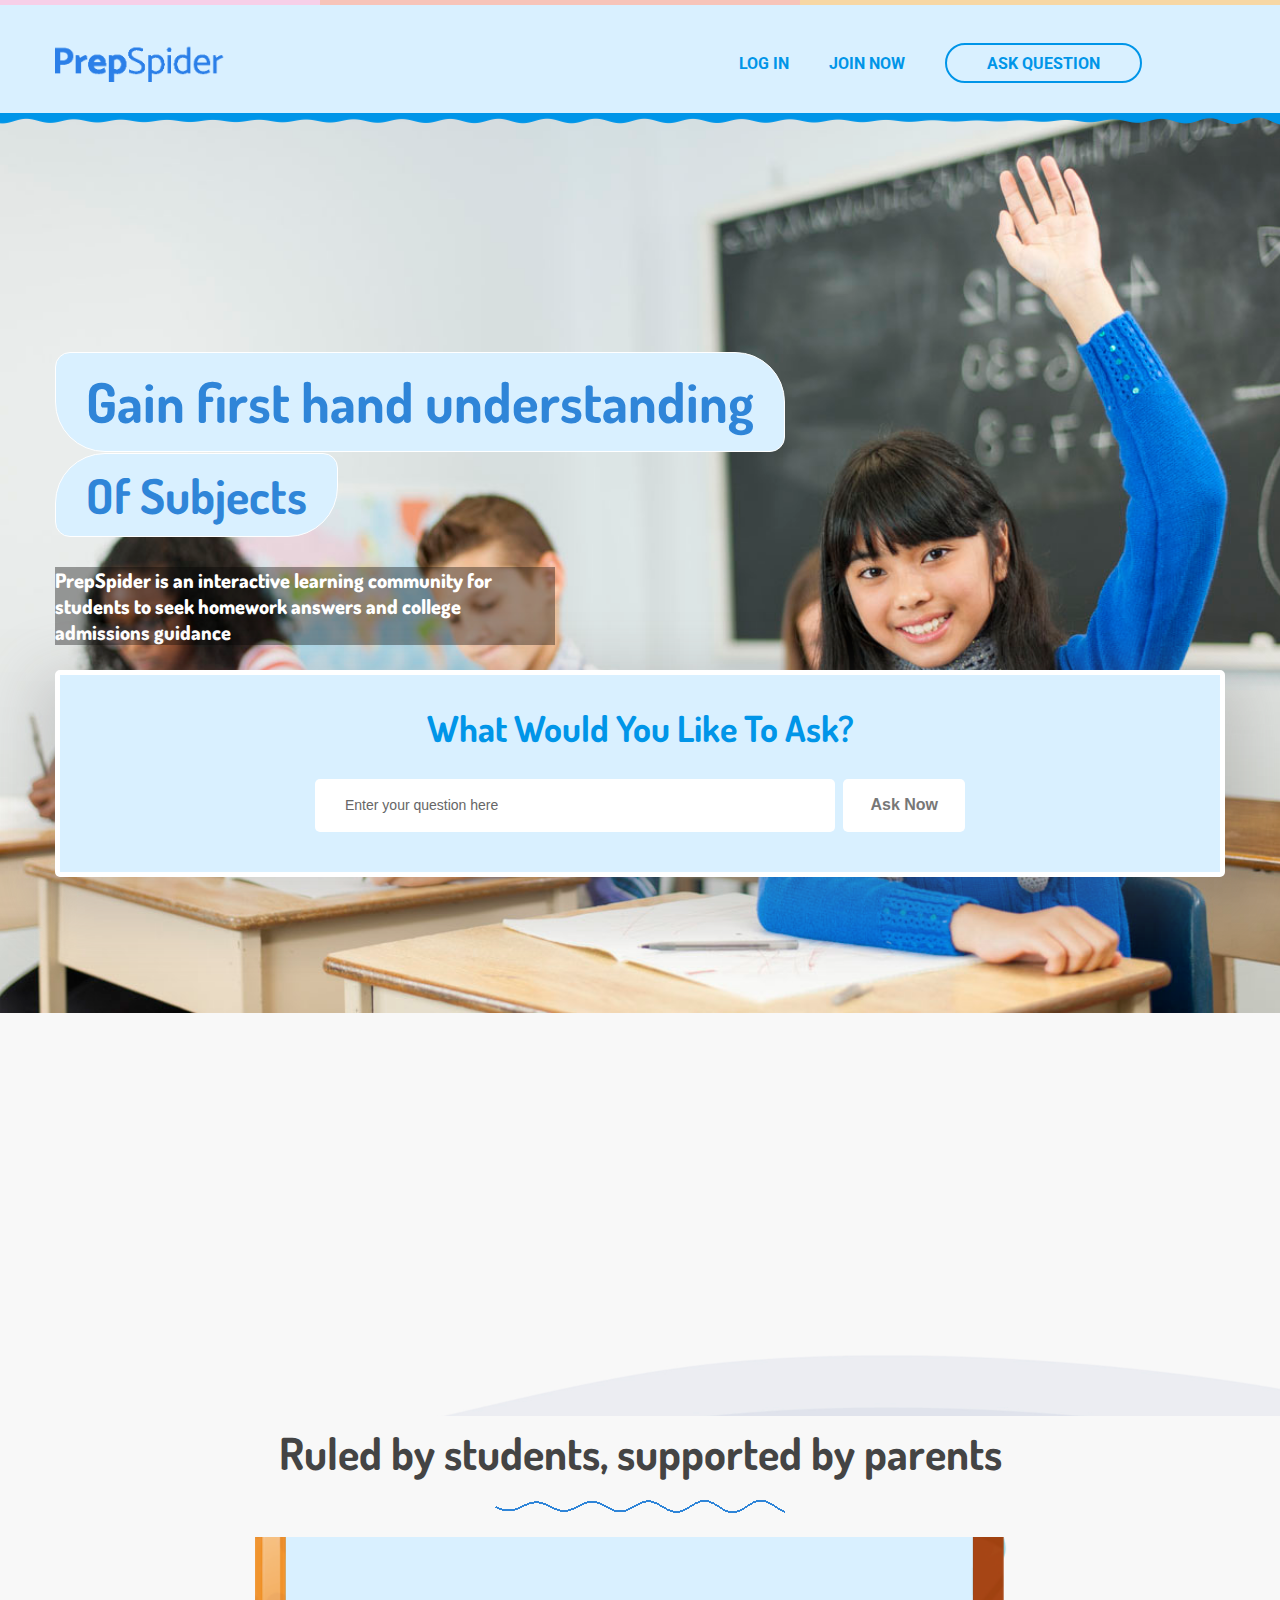
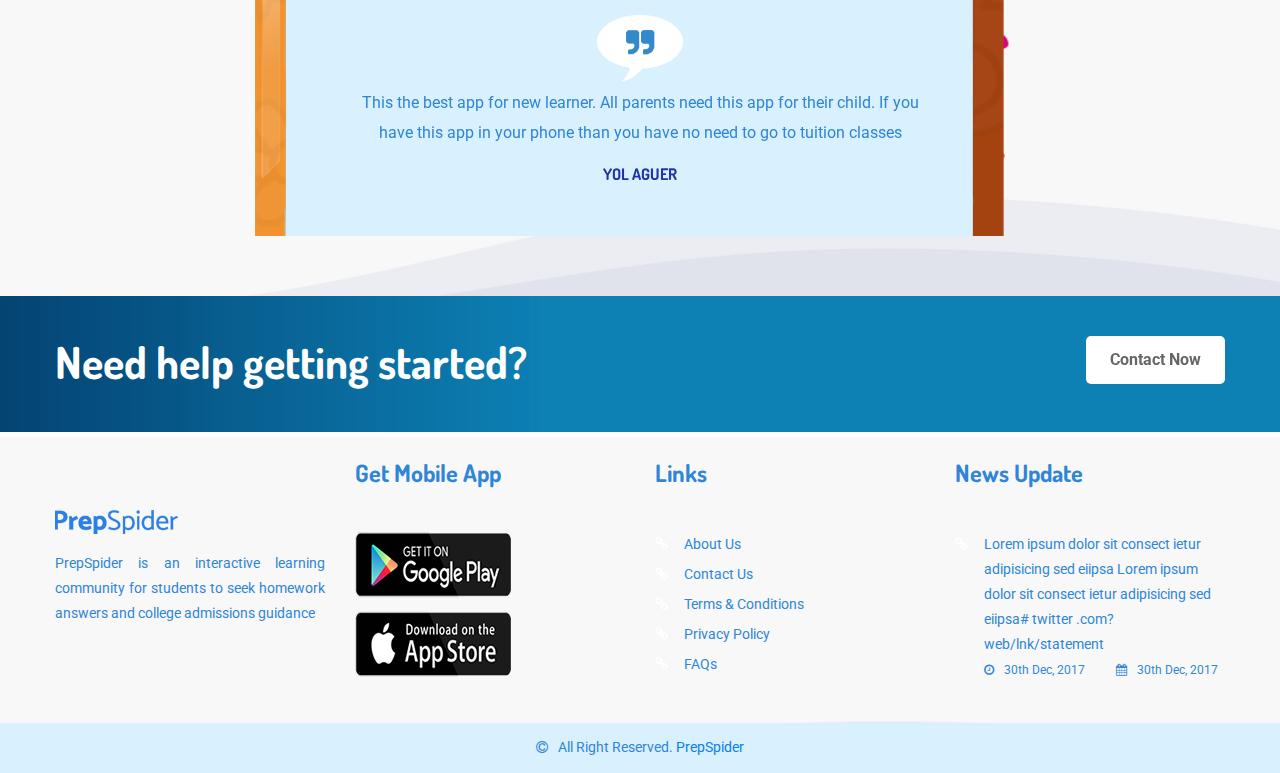
==== commit 29506a50: "ninht commit" ====
--- a/index.html
+++ b/index.html
@@ -560,7 +560,7 @@
 												<i class="fa fa-link"></i>
 											</div>
 											<div class="dcare__twit__details">
-												<p>Lorem ipsum dolor sit  consect ietur adipisicing sed  eiipsa<a href="#"># twitter .com?web/lnk/statement</a></p>
+												<p>Lorem ipsum dolor sit  consect ietur adipisicing sed  eiipsa Lorem ipsum dolor sit  consect ietur adipisicing sed  eiipsa<a href="#"># twitter .com?web/lnk/statement</a></p>
 												<span><i class="fa fa-clock-o"></i>30th Dec, 2017</span>
 												<span><i class="fa fa-calendar"></i>30th Dec, 2017</span></span>
 											</div>
--- a/style.css
+++ b/style.css
@@ -3386,7 +3386,7 @@
 	  Testimonial Area
   ===========================*/
   .testimonial__container {
-	padding: 0 100px; }
+	padding: 0px; }
 	.testimonial__container .testimonial {
 	  padding: 49px 0; }
 	  .testimonial__container .testimonial .testimonial__inner .test__icon {
@@ -9266,6 +9266,7 @@
   .footer--2 .dcare__twit__wrap .dcare__twit .dcare__twit__details p {
 	color: #2f85d8; }
 	.footer--2 .dcare__twit__wrap .dcare__twit .dcare__twit__details p a {
+		line-height: 23px;
 	  color: #2f85d8; }
   .footer--2 .dcare__twit__wrap .dcare__twit .dcare__twit__details span {
 	color: #2f85d8; }
@@ -9476,6 +9477,7 @@
 	  margin-top: 33px; }
   
 	.footer--2 .footer__widget .ftr__details p {
+	  line-height: 30px;
 	  font-size: 16px; }
   
 	.footer--2 .footer__wrapper {
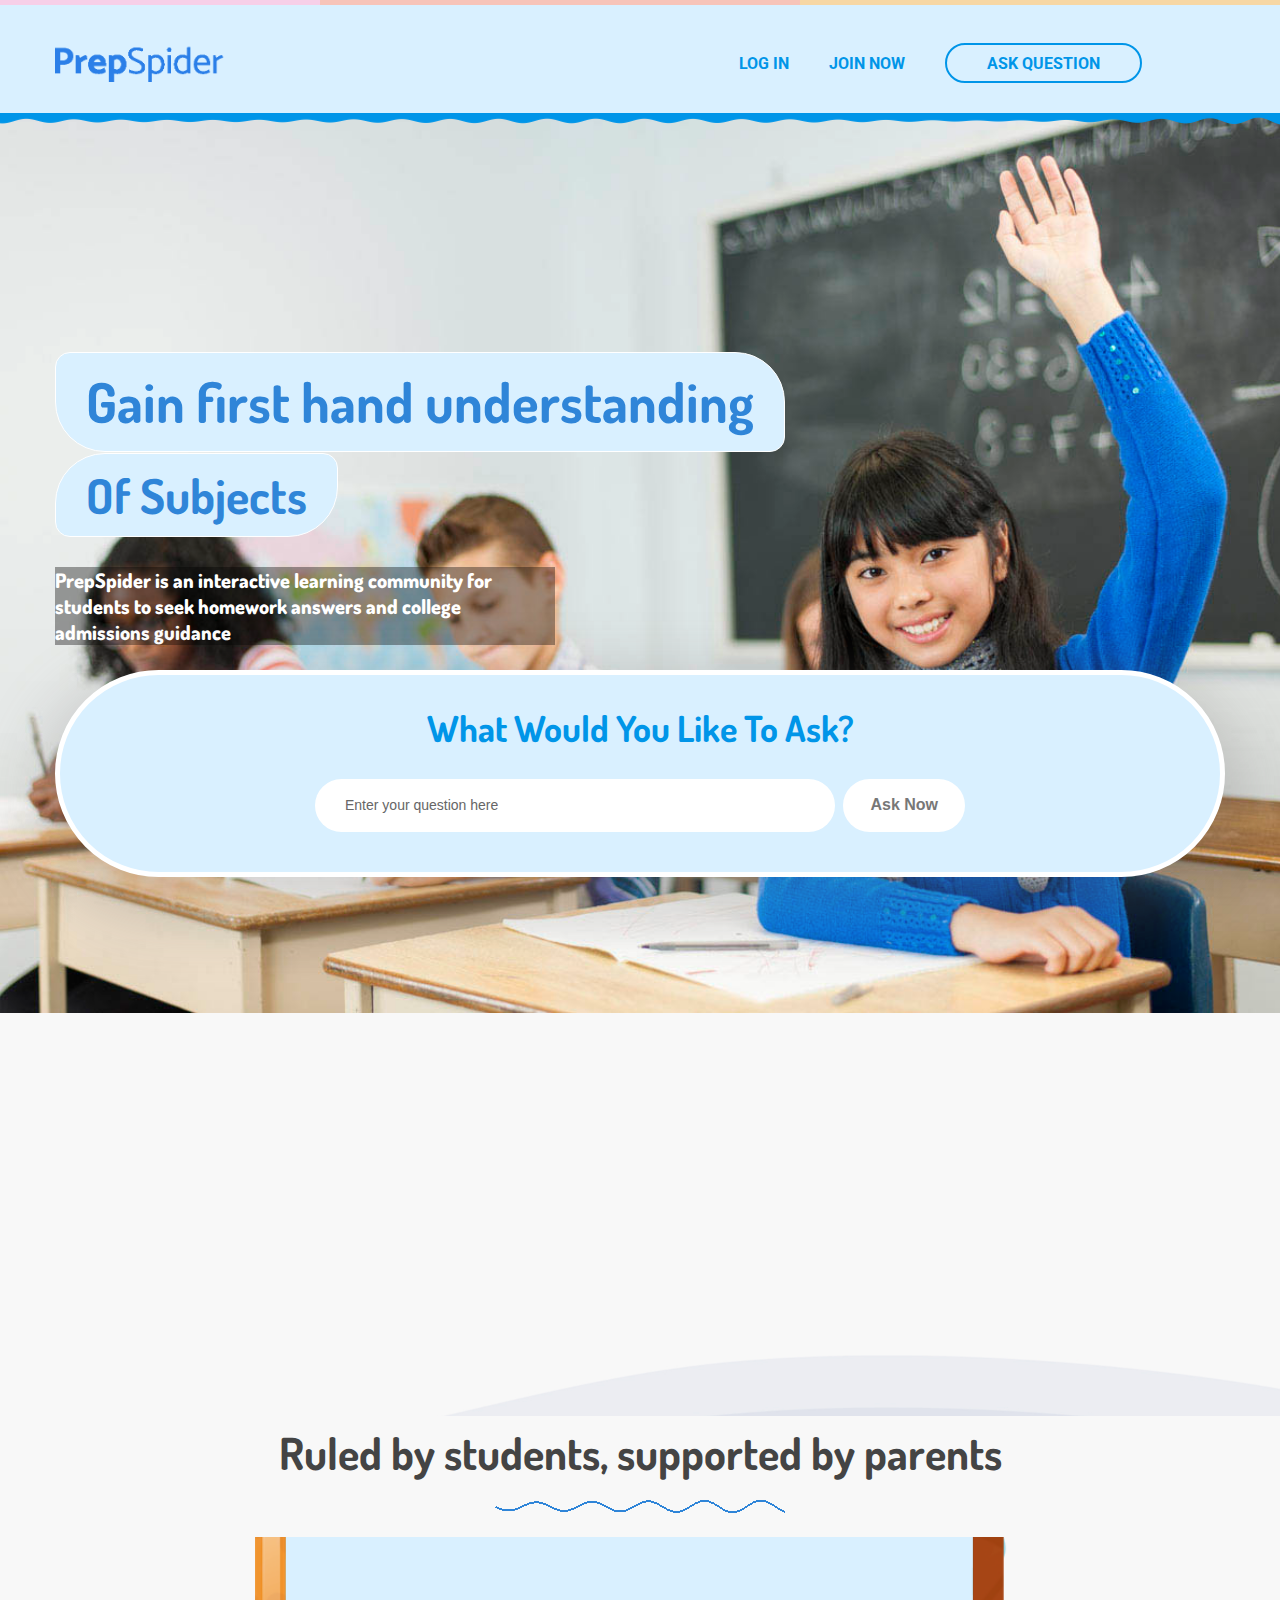
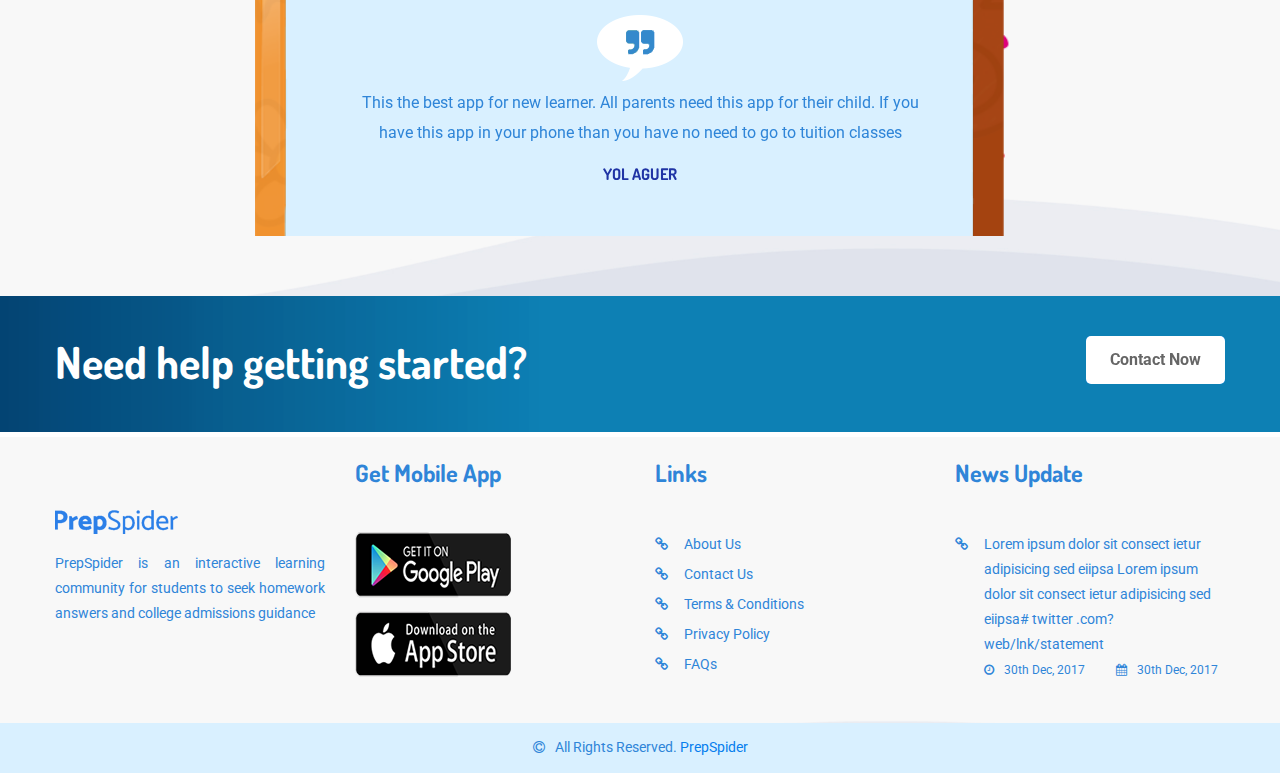
==== commit f80d0fcc: "new commit" ====
--- a/index.html
+++ b/index.html
@@ -626,7 +626,7 @@
 					<div class="row align-items-center copyright__wrapper justify-content-center">
 						<div class="col-lg-12 col-sm-12 col-md-12">
 							<div class="coppy__right__inner text-center">
-								<p><i class="fa fa-copyright"></i>All Right Reserved.<a href="#"> PrepSpider</a></p>
+								<p><i class="fa fa-copyright"></i>All Rights Reserved.<a href="#"> PrepSpider</a></p>
 							</div>
 						</div>
 					</div>
--- a/style.css
+++ b/style.css
@@ -4201,7 +4201,7 @@
   .news__input input {
 	background: #fff none repeat scroll 0 0;
 	border: 0 none;
-	border-radius: 5px;
+	border-radius: 35px;
 	color: #777777;
 	height: 53px;
 	padding: 0 30px;
@@ -4218,7 +4218,7 @@
   .subscribe__btn input.bst__btn {
 	background: #fff none repeat scroll 0 0;
 	border: 0 none;
-	border-radius: 5px;
+	border-radius: 45px;
 	color: #777777;
 	font-size: 16px;
 	font-weight: 700;
@@ -4243,7 +4243,7 @@
   
   .bcare__subscribe.subscribe--1 .container {
 	box-shadow: 0 23px 57px 21px rgba(114, 111, 111, 0.25);
-	border-radius: 5px; }
+	border-radius: 845px; }
   
   .bcare__subscribe.subscrive--2 {
 	margin-top: 0;
@@ -9262,7 +9262,7 @@
   .footer--2 .dcare__twit__wrap .dcare__twit .dcare__twit__icon {
 	padding-right: 16px; }
 	.footer--2 .dcare__twit__wrap .dcare__twit .dcare__twit__icon i {
-	  color: #fff; }
+	  color: #2f85d8; }
   .footer--2 .dcare__twit__wrap .dcare__twit .dcare__twit__details p {
 	color: #2f85d8; }
 	.footer--2 .dcare__twit__wrap .dcare__twit .dcare__twit__details p a {
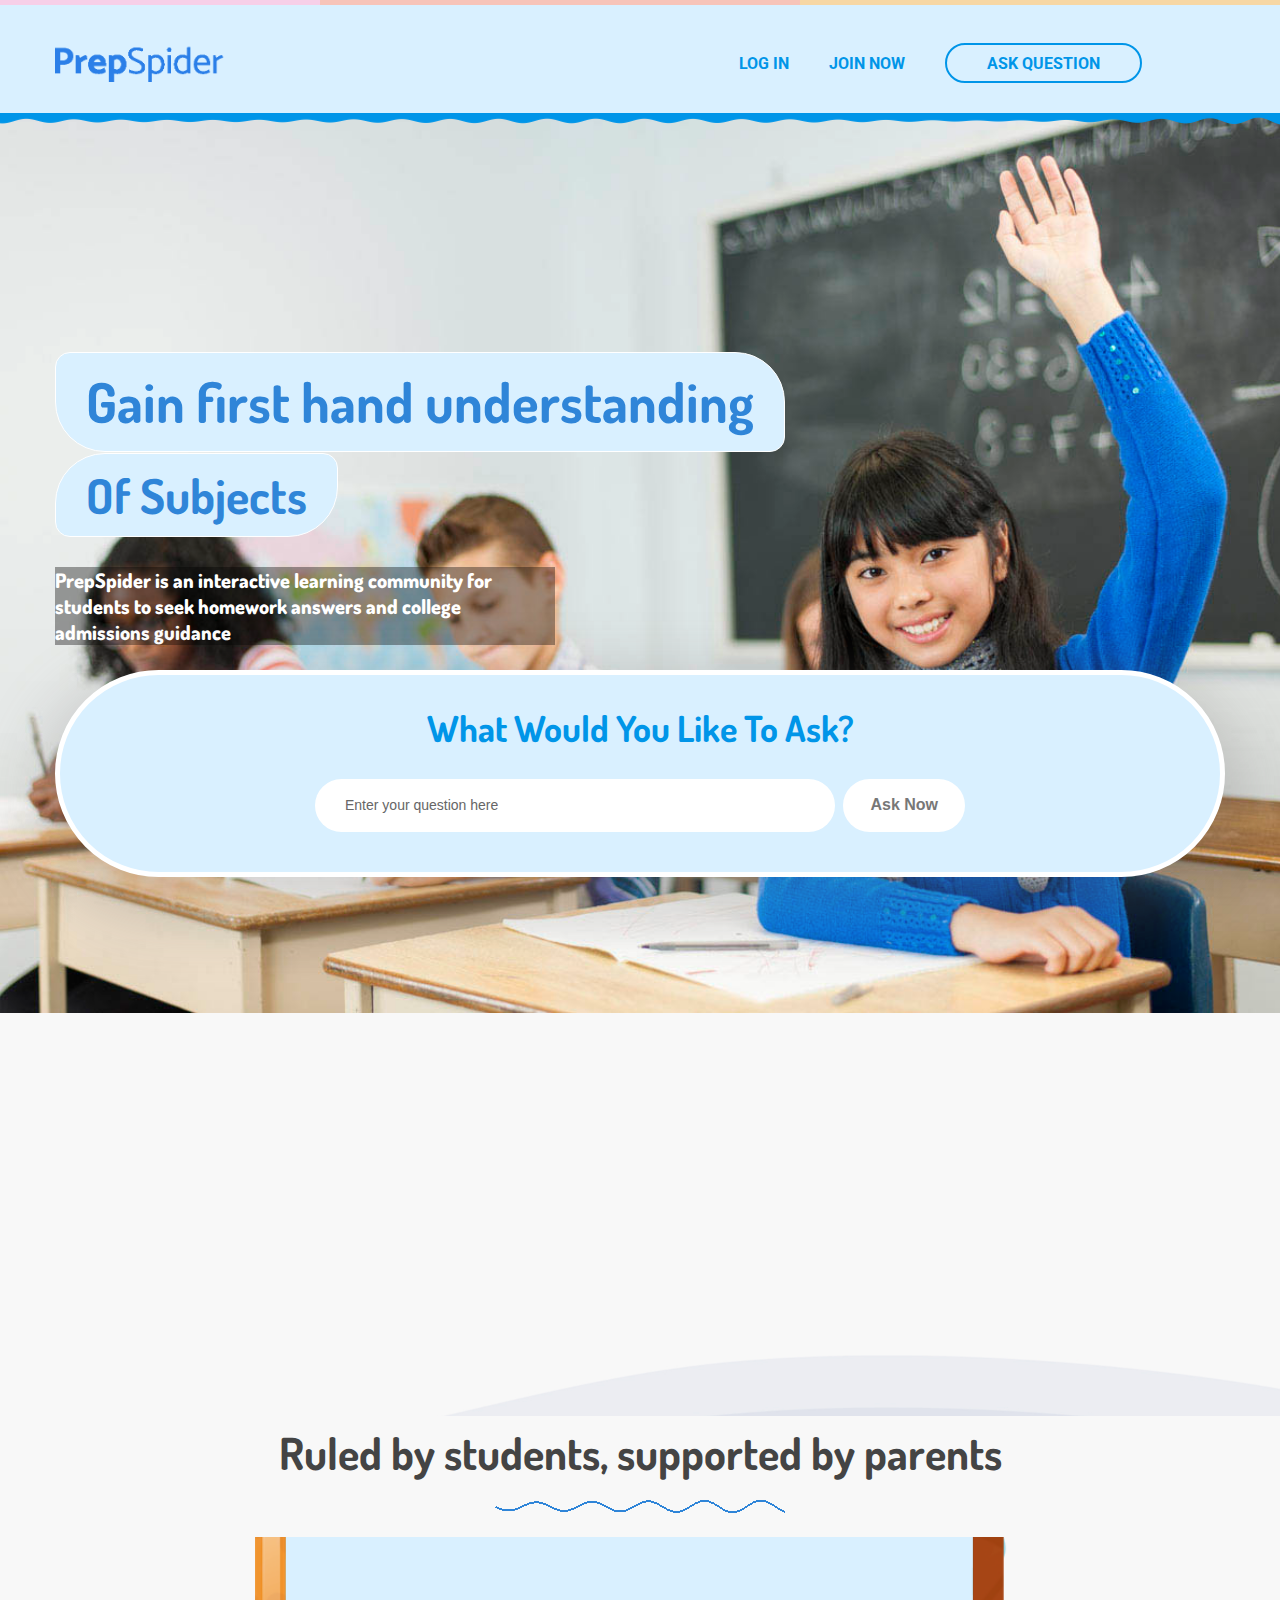
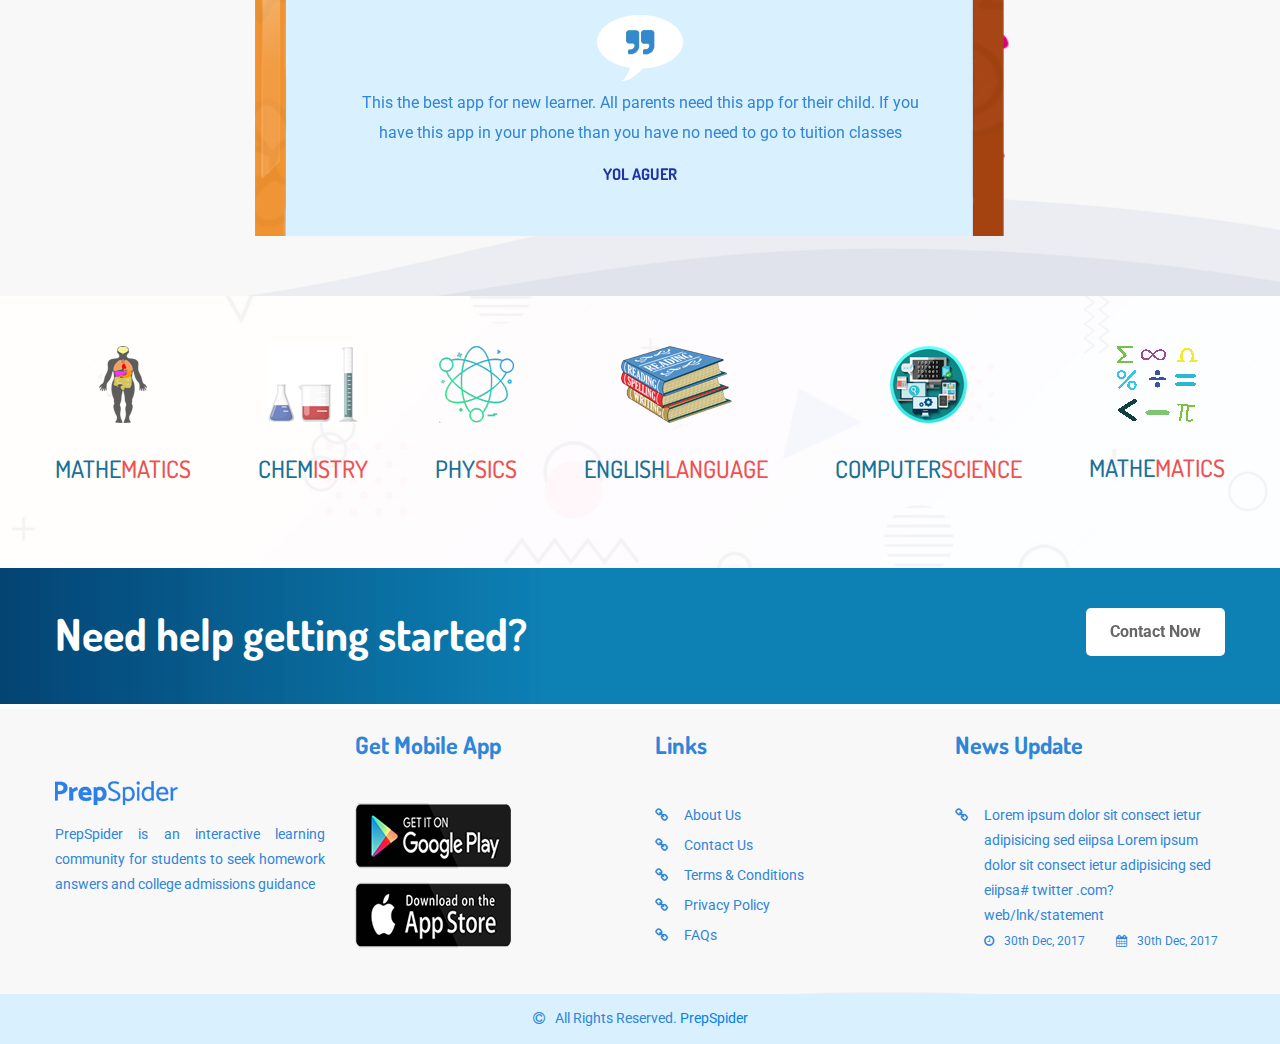
==== commit f09a210b: "tenth commit" ====
--- a/index.html
+++ b/index.html
@@ -438,6 +438,85 @@
 		<!-- Start Blog Area -->
 		
 		<!-- End Blog Area -->
+
+		<!-- Start Kidz Area -->
+		<div class="dacre__kidz__area section-padding--bottom section-lg-padding--top bg-image--16">
+			<div class="container">
+				<div class="row">
+					<div class="col-md-12 col-lg-12 col-sm-12">
+						<div class="dcare__kidezone__wrapper d-flex justify-content-between">
+							<!-- Start Single Kidz -->
+							<div class="kidz__zone">
+								<div class="kidz__thumb">
+									<img src="images/funfact/fact-2/1.png" alt="kidz images">
+								</div>
+								<div class="kidz__details">
+									<h6>Mathe<span>matics</span></h6>
+									<!-- <p>Gardients of student</p> -->
+								</div>
+							</div>
+							<!-- End Single Kidz -->
+							<!-- Start Single Kidz -->
+							<div class="kidz__zone">
+								<div class="kidz__thumb">
+									<img src="images/funfact/fact-2/2.png" alt="kidz images">
+								</div>
+								<div class="kidz__details">
+									<h6>Chem<span>istry</span></h6>
+									<!-- <p>Gardients of student</p> -->
+								</div>
+							</div>
+							<!-- End Single Kidz -->
+							<!-- Start Single Kidz -->
+							<div class="kidz__zone">
+								<div class="kidz__thumb">
+									<img src="images/funfact/fact-2/3.png" alt="kidz images">
+								</div>
+								<div class="kidz__details">
+									<h6>Phy<span>sics</span></h6>
+									<!-- <p>Gardients of student</p> -->
+								</div>
+							</div>
+							<!-- End Single Kidz -->
+							<!-- Start Single Kidz -->
+							<div class="kidz__zone">
+								<div class="kidz__thumb">
+									<img src="images/funfact/fact-2/4.png" alt="kidz images">
+								</div>
+								<div class="kidz__details">
+									<h6>English<span>Language</span></h6>
+									<!-- <p>Gardients of student</p> -->
+								</div>
+							</div>
+							<!-- End Single Kidz -->
+							<!-- Start Single Kidz -->
+							<div class="kidz__zone">
+								<div class="kidz__thumb">
+									<img src="images/funfact/fact-2/5.png" alt="kidz images">
+								</div>
+								<div class="kidz__details">
+									<h6>Computer<span>Science</span></h6>
+									<!-- <p>Gardients of student</p> -->
+								</div>
+							</div>
+							<!-- End Single Kidz -->
+							<!-- Start Single Kidz -->
+							<div class="kidz__zone">
+								<div class="kidz__thumb">
+									<img src="images/funfact/fact-2/6.png" alt="kidz images">
+								</div>
+								<div class="kidz__details">
+									<h6>Mathe<span>matics</span></h6>
+									<!-- <p>Gardients of student</p> -->
+								</div>
+							</div>
+							<!-- End Single Kidz -->
+						</div>
+					</div>
+				</div>
+			</div>
+		</div>
+		<!-- End Kidz Area -->
 	
 	<!-- Start Call To Action -->
 	<section class="jnr__call__to__action bg-pngimage--3">
@@ -583,43 +662,7 @@
 				</div> -->
 			</div>
 			<!-- .Start Footer Contact Area -->
-			<!-- <div class="footer__contact__area bg__cat--2">
-				<div class="container">
-					<div class="row">
-						<div class="col-lg-12">
-							<div class="footer__contact__wrapper d-flex flex-wrap justify-content-between">
-								<div class="single__footer__address">
-									<div class="ft__contact__icon">
-										<i class="fa fa-home"></i>
-									</div>
-									<div class="ft__contact__details">
-										<p>Uttara, Zamzam Tower</p>
-										<p>Road # 12, Sec #13, 5th Floor</p>
-									</div>
-								</div>
-								<div class="single__footer__address">
-									<div class="ft__contact__icon">
-										<i class="fa fa-phone"></i>
-									</div>
-									<div class="ft__contact__details">
-										<p><a href="#">+08097-654321</a></p>
-										<p><a href="#">+09876-543211</a></p>
-									</div>
-								</div>
-								<div class="single__footer__address">
-									<div class="ft__contact__icon">
-										<i class="fa fa-envelope"></i>
-									</div>
-									<div class="ft__contact__details">
-										<p><a href="#">hello@prepspider.com</a></p>
-										<p><a href="#">support@prepspider.com</a></p>
-									</div>
-								</div>
-							</div>
-						</div>
-					</div>
-				</div>
-			</div> -->
+			
 			<!-- .End Footer Contact Area -->
 			<div class="copyright  bg--theme">
 				<div class="container">
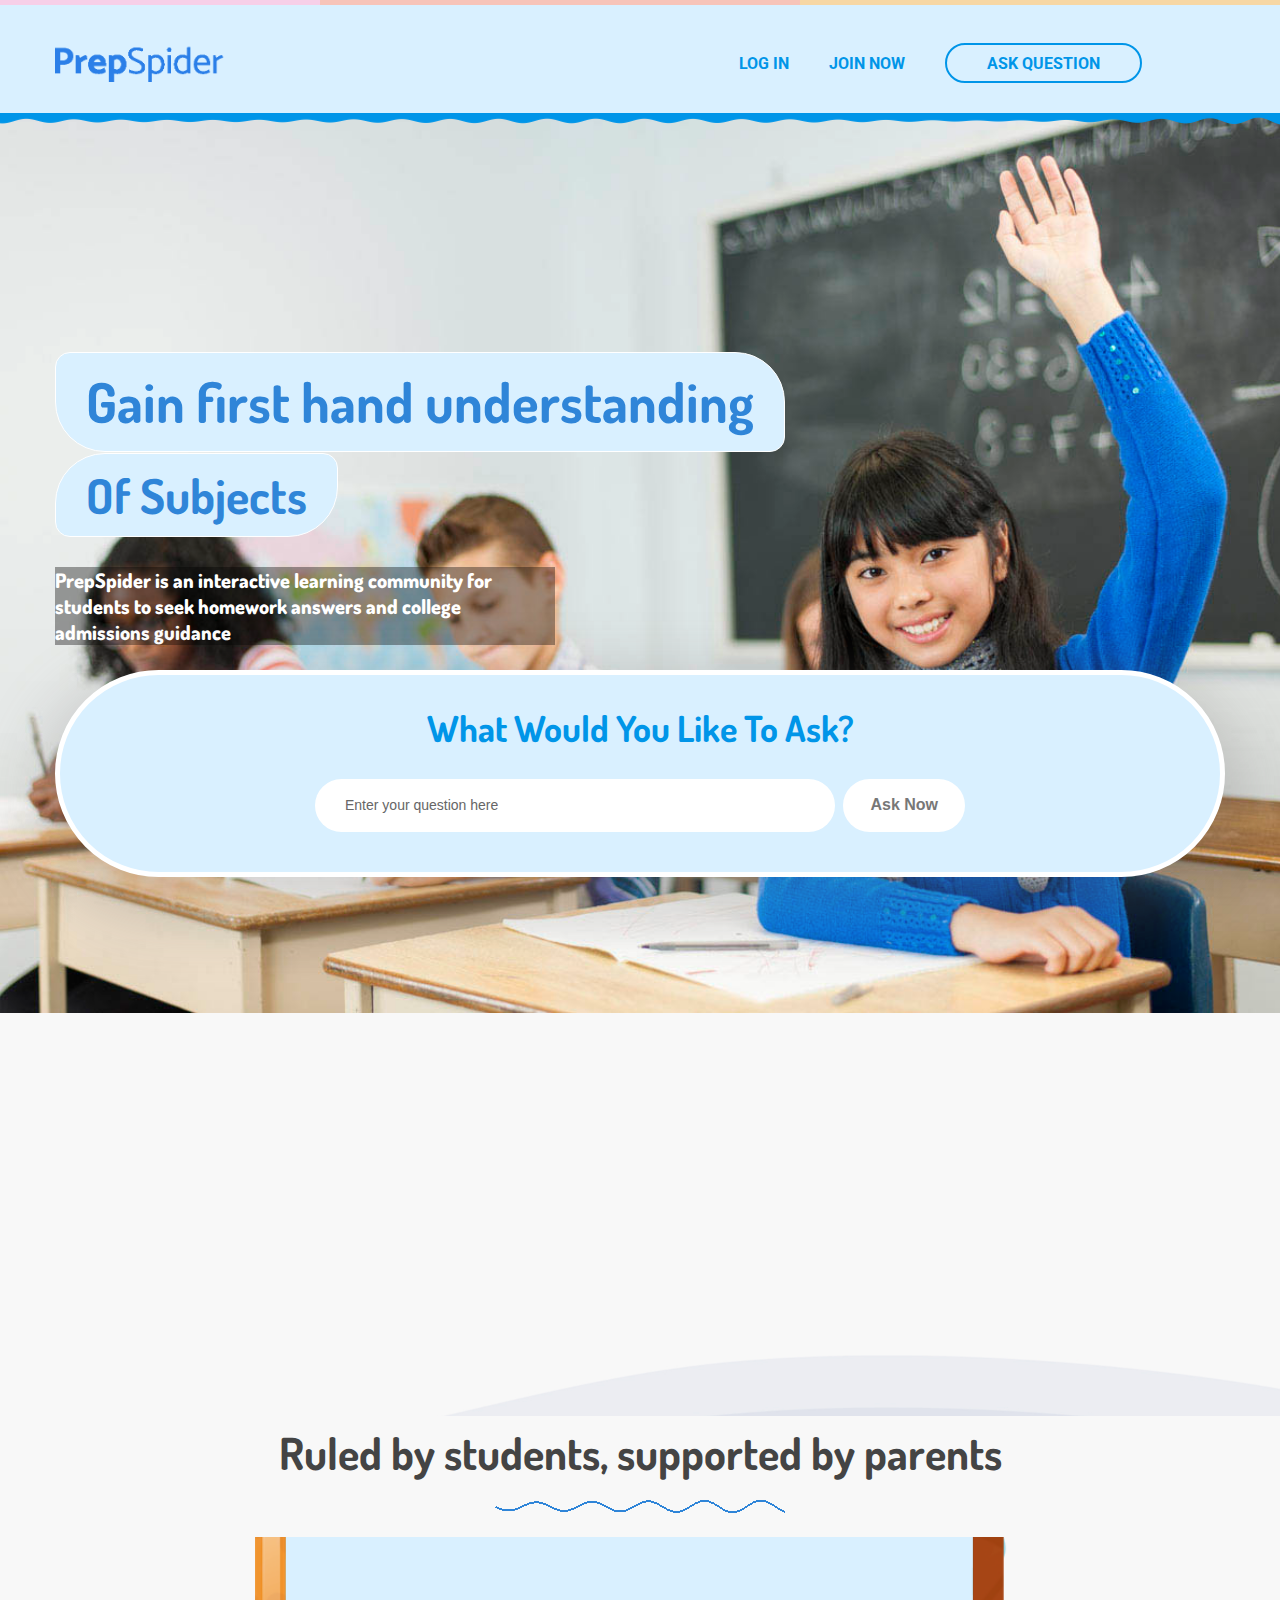
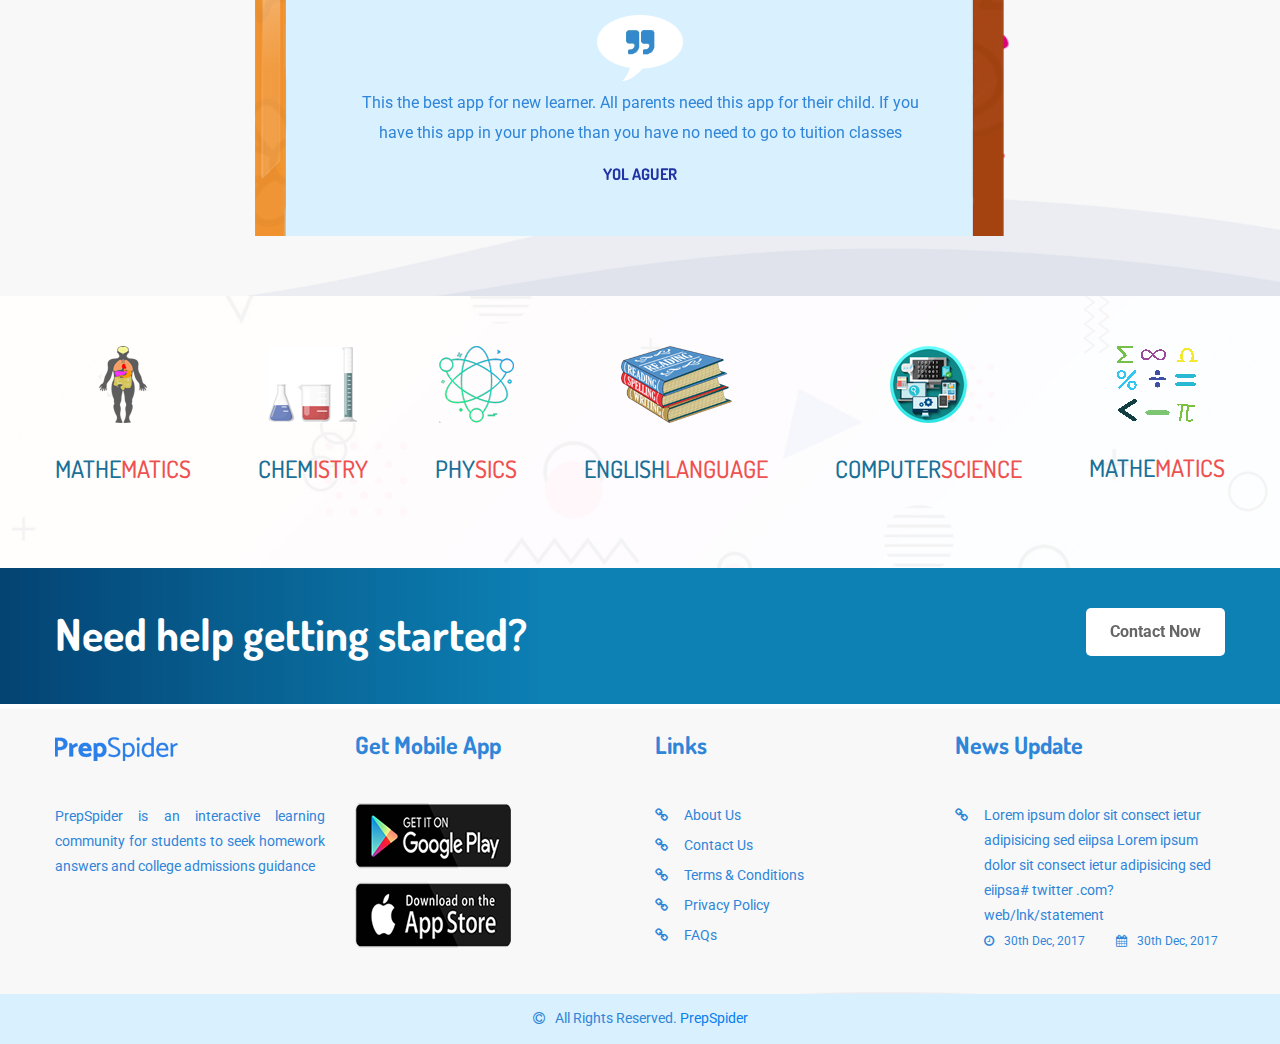
==== commit 29794dc7: "eleventh commit" ====
--- a/index.html
+++ b/index.html
@@ -545,7 +545,7 @@
 				<div class="container">
 					<div class="row">
 						<!-- Start Single Widget -->
-						<div class="col-lg-3 col-md-6 col-sm-12 section-lg-padding--top">
+						<!-- <div class="col-lg-3 col-md-6 col-sm-12 section-lg-padding--top">
 							<div class="footer__widget">
 								<div class="ft__logo">
 									<a href="index.html">
@@ -554,6 +554,20 @@
 								</div>
 								<div class="ftr__details">
 									<p style="text-align: justify;">PrepSpider is an interactive learning community for students to seek homework answers and college admissions guidance</p>
+								</div>
+							</div>
+						</div> -->
+						<!-- End Single Widget -->
+						<!-- Start Single Widget -->
+						<div class="col-lg-3 col-md-6 col-sm-12 sm-mt-40">
+							<div class="footer__widget">
+								<h4><a href="index.html">
+									<img src="images/logo/blue_mobile.png" alt="logo images">
+								</a></h4>
+								<div class="footer__innner">
+									<div class="ftr__details">
+										<p style="text-align: justify;">PrepSpider is an interactive learning community for students to seek homework answers and college admissions guidance</p>
+									</div>
 								</div>
 							</div>
 						</div>
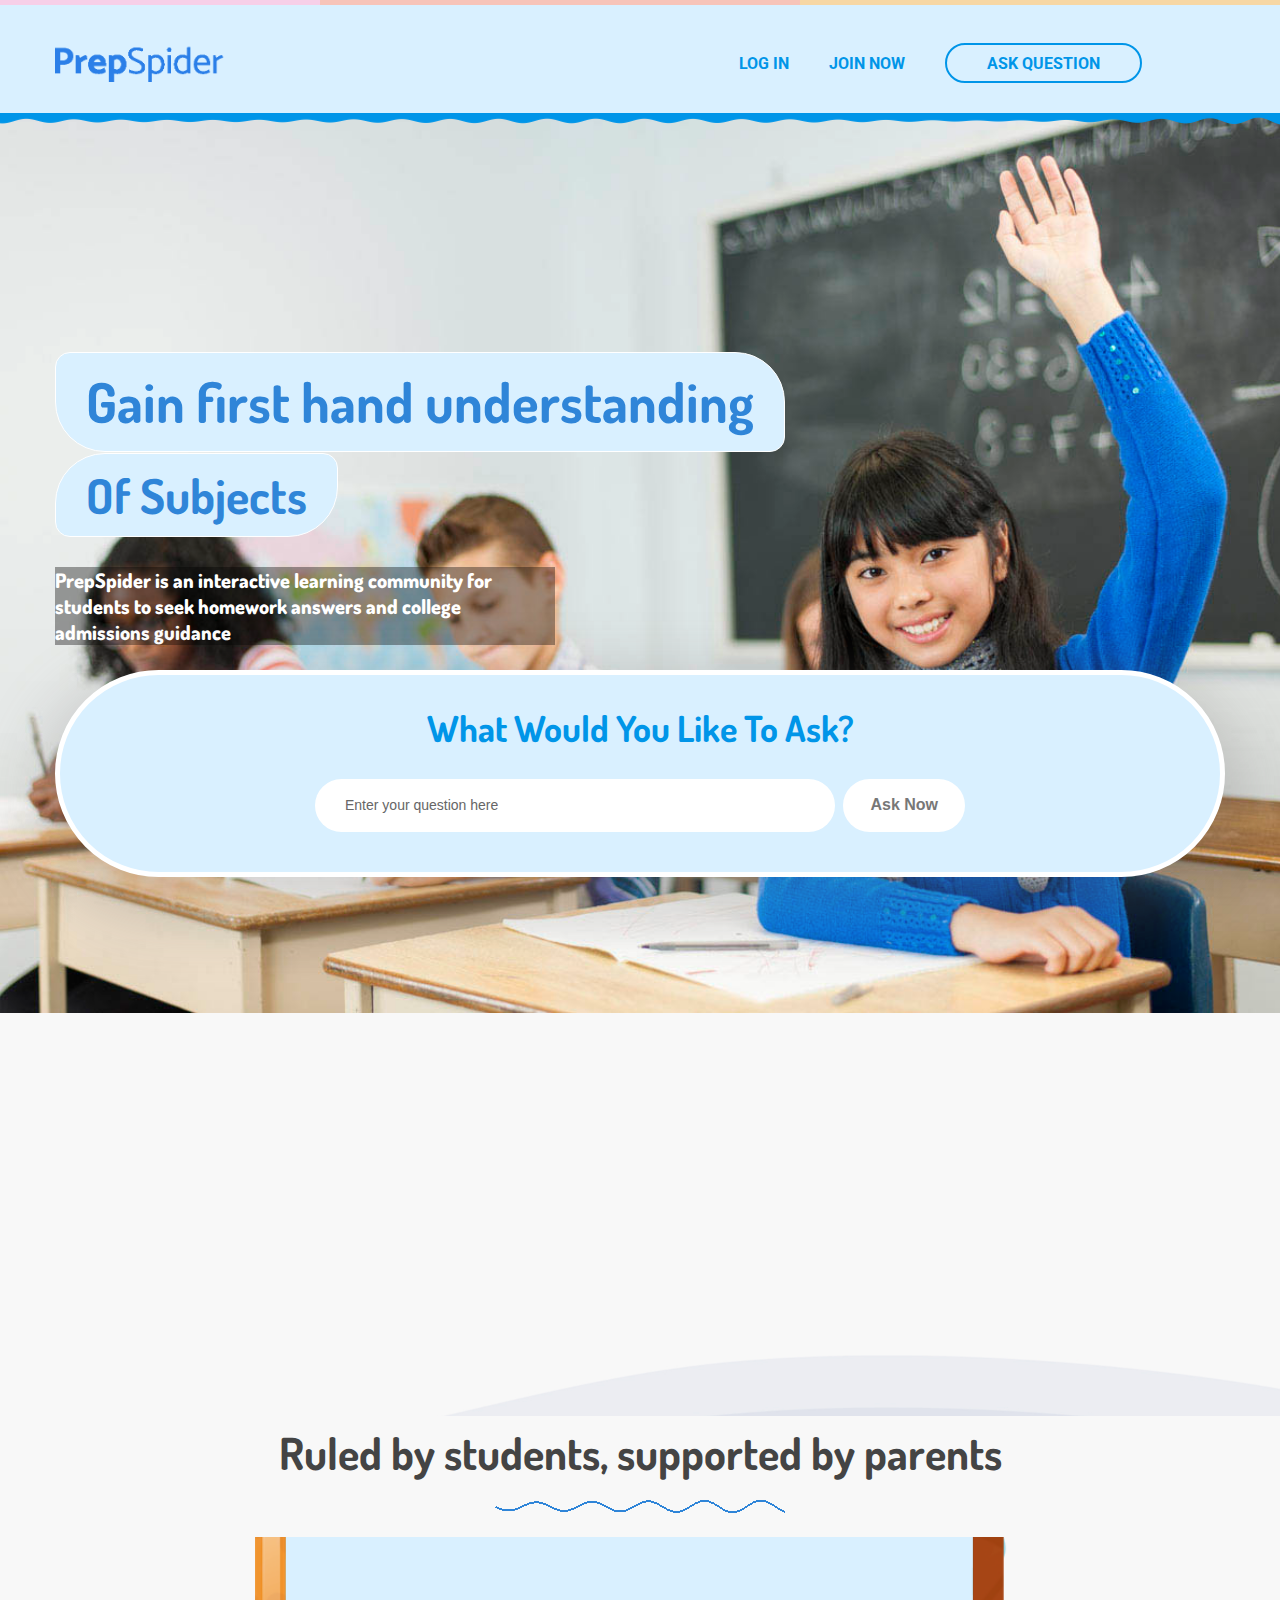
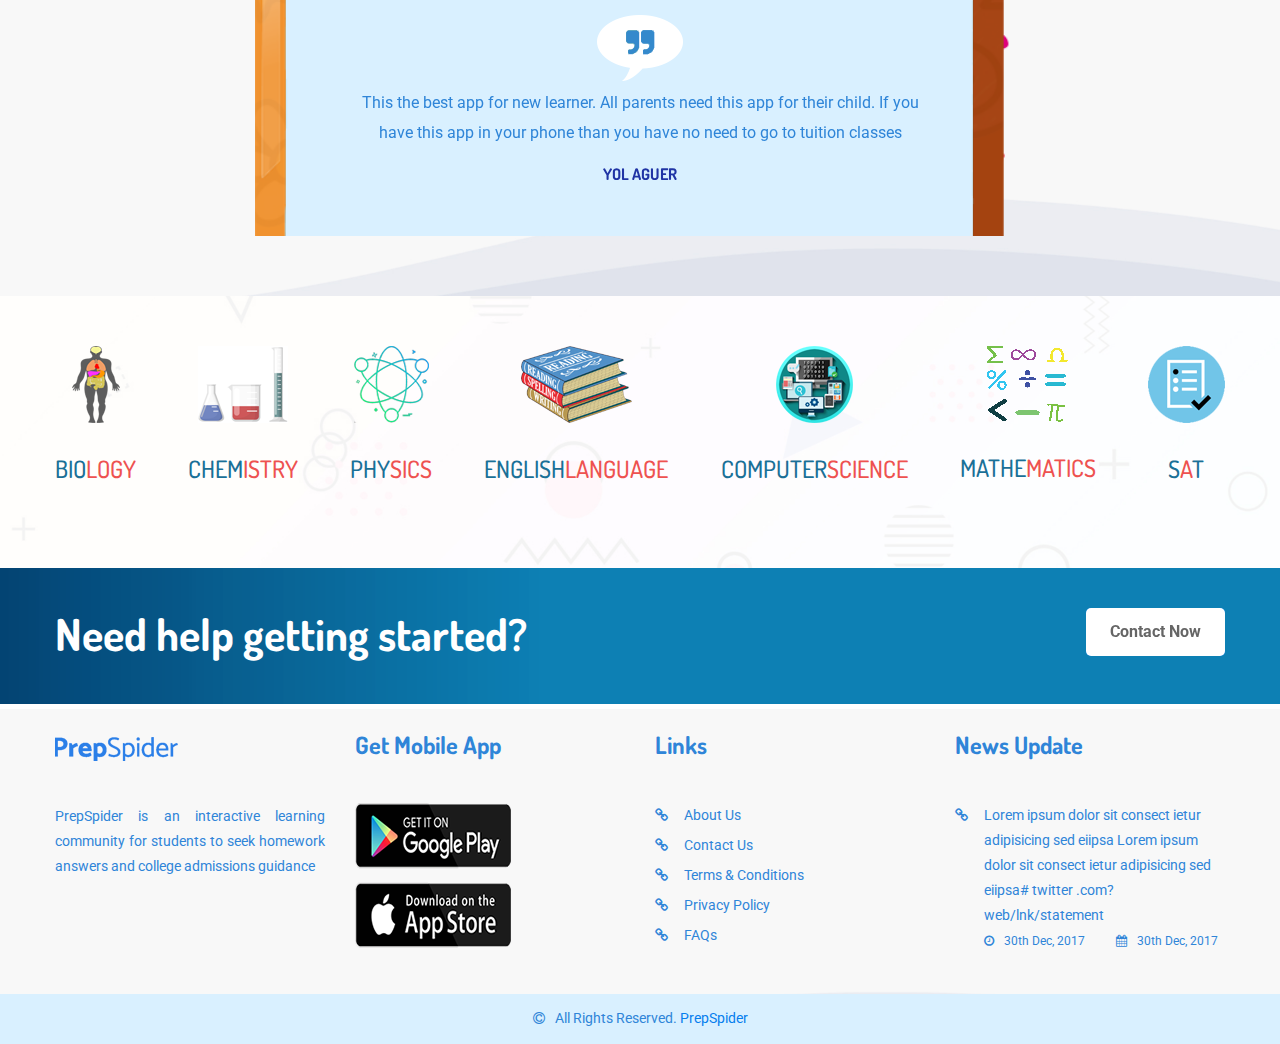
==== commit 29e7051c: "eleventh commit" ====
--- a/index.html
+++ b/index.html
@@ -451,7 +451,7 @@
 									<img src="images/funfact/fact-2/1.png" alt="kidz images">
 								</div>
 								<div class="kidz__details">
-									<h6>Mathe<span>matics</span></h6>
+									<h6>Bio<span>logy</span></h6>
 									<!-- <p>Gardients of student</p> -->
 								</div>
 							</div>
@@ -511,6 +511,19 @@
 								</div>
 							</div>
 							<!-- End Single Kidz -->
+
+							<!-- Start Single Kidz -->
+							<div class="kidz__zone">
+								<div class="kidz__thumb">
+									<img src="images/funfact/fact-2/7.png" alt="kidz images">
+								</div>
+								<div class="kidz__details">
+									<h6>S<span>A</span>T</h6>
+									<!-- <p>Gardients of student</p> -->
+								</div>
+							</div>
+							<!-- End Single Kidz -->
+
 						</div>
 					</div>
 				</div>
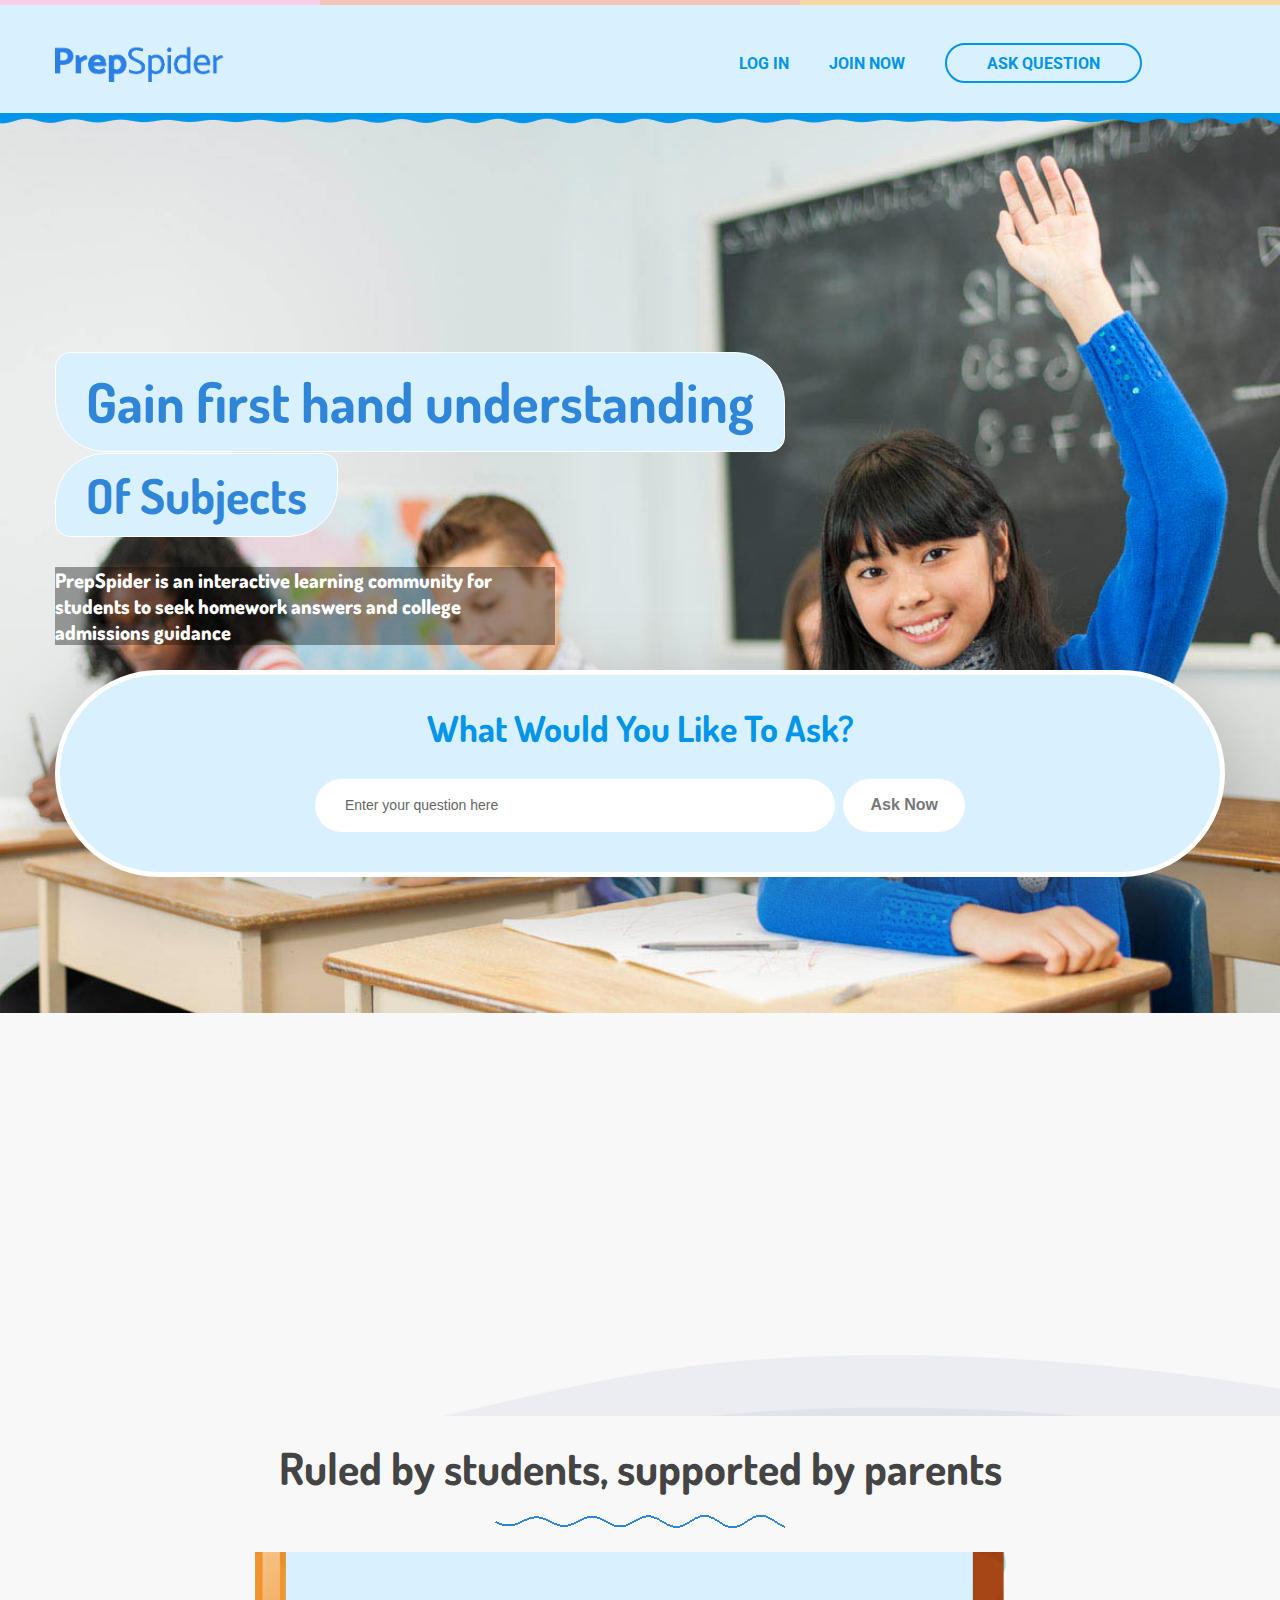
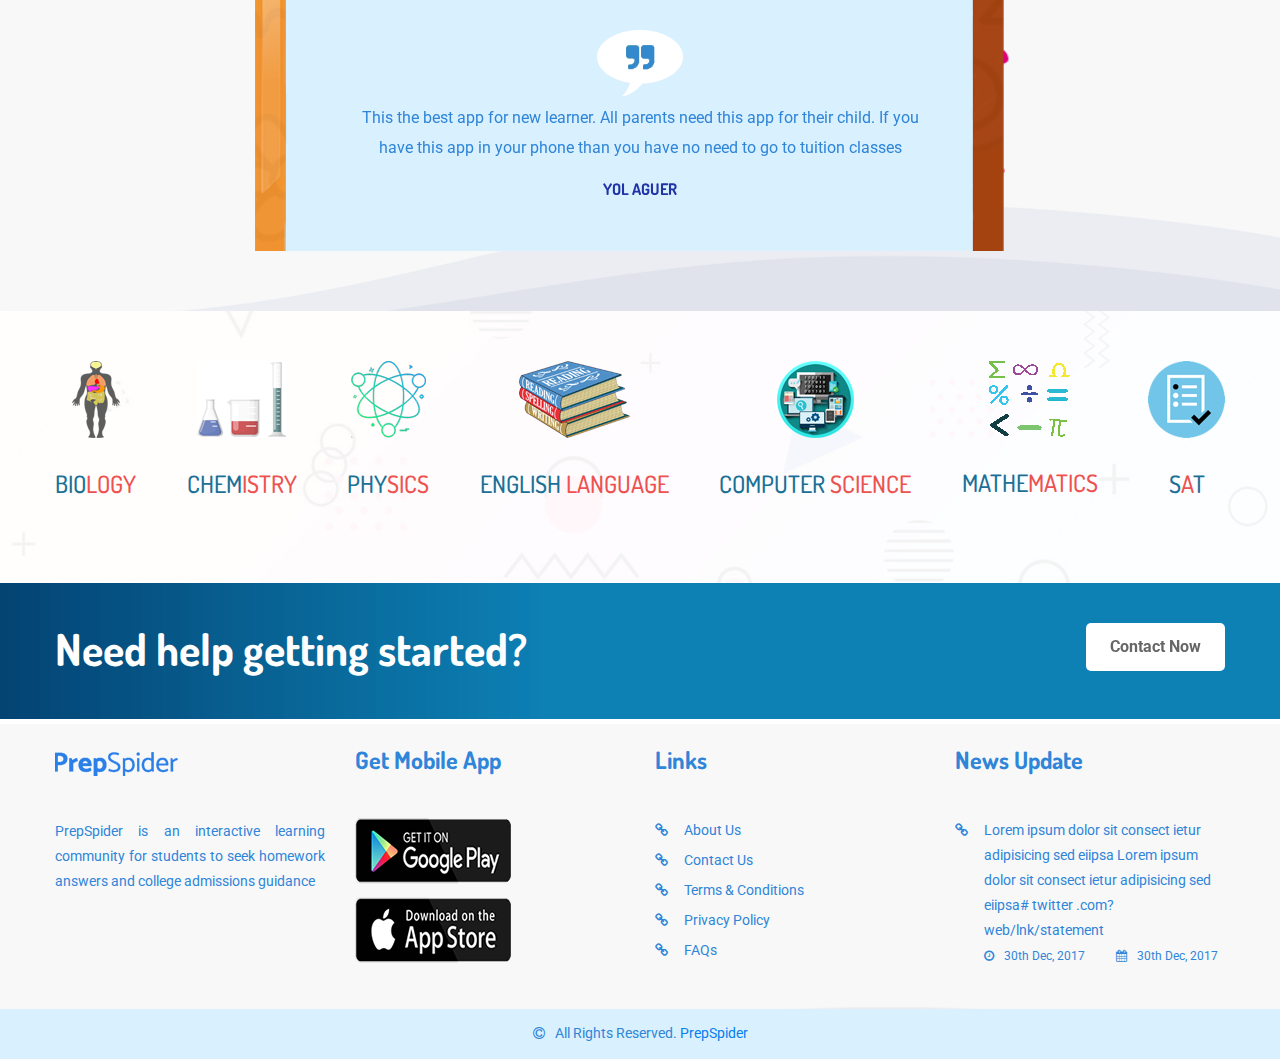
==== commit 289fcff1: "thirteenth commit" ====
--- a/index.html
+++ b/index.html
@@ -90,7 +90,7 @@
 								<nav class="mainmenu__nav">
                                     <ul class="mainmenu">
                                       
-                                        <li><a href="#">LOG IN</a></li>
+                                        <li><a class="login-trigger" href="#">LOG IN</a></li>
                                         <li><a href="#">JOIN NOW</a></li>
                                         <li><a href="#" class="askbtn">ASK QUESTION</a></li>
                                     </ul>
@@ -484,7 +484,7 @@
 									<img src="images/funfact/fact-2/4.png" alt="kidz images">
 								</div>
 								<div class="kidz__details">
-									<h6>English<span>Language</span></h6>
+									<h6>English <span>Language</span></h6>
 									<!-- <p>Gardients of student</p> -->
 								</div>
 							</div>
@@ -495,7 +495,7 @@
 									<img src="images/funfact/fact-2/5.png" alt="kidz images">
 								</div>
 								<div class="kidz__details">
-									<h6>Computer<span>Science</span></h6>
+									<h6>Computer <span>Science</span></h6>
 									<!-- <p>Gardients of student</p> -->
 								</div>
 							</div>
@@ -608,7 +608,7 @@
 												<i class="fa fa-link"></i>
 											</div>
 											<div class="dcare__twit__details">
-												<p><a href="#">About Us</a></p>
+												<p><a href="about_us.html">About Us</a></p>
 											</div>
 										</div>
 										<!-- link 2 -->
@@ -617,7 +617,7 @@
 												<i class="fa fa-link"></i>
 											</div>
 											<div class="dcare__twit__details">
-													<p><a href="#">Contact Us</a></p>
+													<p><a href="/contact.html">Contact Us</a></p>
 											</div>
 										</div>
 										<!-- link 3 -->
@@ -742,7 +742,7 @@
                     </div>
                     <span class="accountbox-close-button"><i class="zmdi zmdi-close"></i></span>
                 </div>
-                <h3>Have an account ? Login Fast</h3>
+                <h3>Don't have an account ? Register Here</h3>
             </div>
         </div><!-- //Register Form -->
 
@@ -773,7 +773,7 @@
                     </div>
                     <span class="accountbox-close-button"><i class="zmdi zmdi-close"></i></span>
                 </div>
-                <h3>Have an account ? Login Fast</h3>
+                <h3>Don't have an account? <a href="#">Register here.</a></h3>
             </div>
         </div><!-- //Login Form -->
 
--- a/style.css
+++ b/style.css
@@ -69,7 +69,7 @@
   
   a:active,
   a:hover {
-	color: #89d700;
+	color: #007bff;
 	outline: 0; }
   
   a:hover {
@@ -356,16 +356,16 @@
   
   /* Placeholder text color -- selectors need to be separate to work. */
   ::-webkit-input-placeholder {
-	color: #89d700; }
+	color: #007bff; }
   
   :-moz-placeholder {
-	color: #89d700; }
+	color: #007bff; }
   
   ::-moz-placeholder {
-	color: #89d700; }
+	color: #007bff; }
   
   :-ms-input-placeholder {
-	color: #89d700; }
+	color: #007bff; }
   
   /**
   Typography
@@ -473,7 +473,7 @@
 	display: none; }
   
   .theme-color {
-	color: #89d700; }
+	color: #007bff; }
   
   .poss-relative {
 	position: relative; }
@@ -539,15 +539,18 @@
 	padding: 9px 0;
 	box-shadow: 0 0 15px 0px rgba(50, 50, 50, 0.2); }
 	a#scrollUp:hover {
-	  background: #89d700;
+	  background: #007bff;
 	  color: #fff; }
   
   .pt--180 {
 	padding-top: 180px; }
+
+	.pt--100 {
+		padding-top: 100px; }
   
   /* Define Colors */
   .color--theme {
-	color: #89d700; }
+	color: #007bff; }
   
   .color--light {
 	color: #999999; }
@@ -797,6 +800,12 @@
 	background-repeat: no-repeat;
 	background-size: cover;
 	background-position: center center; }
+
+	.bg-pngimage--about {
+		background-image: url("images/bg-png/aboutimg2.png");
+		background-repeat: no-repeat;
+		background-size: cover;
+		background-position: center center; }
   
   .bg-pngimage--2 {
 	background-image: url("images/bg-png/2.png");
@@ -956,6 +965,12 @@
   .fullscreen {
 	min-height: 100vh;
 	width: 100%; }
+
+	.fullscreen_about {
+		min-height: 100vh;
+		width: 100%; 
+		text-align: center;
+	}
   
   .fixed--height {
 	height: 730px;
@@ -1005,7 +1020,7 @@
 	padding-top: 80px; }
   
   .section-padding--lg {
-	padding: 50px 0; }
+	padding: 1px 0; }
   
   .section-lg-padding--top {
 	padding-top: 50px; }
@@ -1115,7 +1130,7 @@
 	z-index: 1; }
   
   [data-overlay]:before {
-	background-color: #89d700; }
+	background-color: #007bff; }
   
   [data-black-overlay]:before {
 	background-color: #000000; }
@@ -1209,7 +1224,7 @@
 	  .dcare__btn.btn__gray::before {
 		background: #dddddd none repeat scroll 0 0; }
 	.dcare__btn.hover--theme {
-	  background: #89d700 none repeat scroll 0 0; }
+	  background: #007bff none repeat scroll 0 0; }
 	.dcare__btn.min__height-btn {
 	  font-size: 16px;
 	  height: 37px;
@@ -1396,6 +1411,7 @@
 	font-size: 44px;
 	line-height: 33px;
 	margin-bottom: 23px;
+	margin-top: 15px;
 	padding-bottom: 45px;
 	position: relative;
 	font-family: "Dosis", sans-serif;
@@ -1655,7 +1671,7 @@
 		transition: all 0.3s ease 0s;
 		width: auto; }
 		.dcare__page__list li a.page:hover {
-		  color: #89d700; }
+		  color: #007bff; }
   
   .dcare__page__list li:first-child {
 	margin-right: 5px; }
@@ -1691,7 +1707,7 @@
 	  .blog__thumb__active .dcare-arrow:hover,
 	  .shop-active .dcare-arrow:hover,
 	  .slide--active .dcare-arrow:hover {
-		background: #89d700;
+		background: #007bff;
 		color: #fff; }
 	  .blog__thumb__active .dcare-arrow i,
 	  .shop-active .dcare-arrow i,
@@ -1748,10 +1764,10 @@
 	width: 45px; }
   
   .activation__one.owl-theme .owl-nav [class*="owl-"]:hover {
-	background: #89d700 none repeat scroll 0 0;
+	background: #007bff none repeat scroll 0 0;
 	color: #fff;
 	text-decoration: none;
-	border: 1px solid #89d700; }
+	border: 1px solid #007bff; }
   
   .owl-theme .owl-nav {
 	margin-top: 0; }
@@ -1893,7 +1909,7 @@
 	align-items: center;
 	height: 60px; }
 	.junior__header__top .jun__header__top__left .top__address li i {
-	  color: #89d700;
+	  color: #007bff;
 	  padding-right: 7px; }
 	.junior__header__top .jun__header__top__left .top__address a {
 	  color: #777777;
@@ -1904,7 +1920,7 @@
 	  -o-transition: 0.3s;
 	  transition: 0.3s; }
 	  .junior__header__top .jun__header__top__left .top__address a:hover {
-		color: #89d700; }
+		color: #007bff; }
 	.junior__header__top .jun__header__top__right .accounting li a {
 	  color: #777777;
 	  font-size: 14px;
@@ -1914,7 +1930,7 @@
 	  -o-transition: 0.3s;
 	  transition: 0.3s; }
 	  .junior__header__top .jun__header__top__right .accounting li a:hover {
-		color: #89d700; }
+		color: #007bff; }
   
   .top__address li + li {
 	margin-left: 20px;
@@ -2059,7 +2075,7 @@
   .header--2 .shopbox a {
 	background: #f6f6f6 none repeat scroll 0 0;
 	border-radius: 10px;
-	color: #89d700;
+	color: #007bff;
 	height: 35px;
 	line-height: 35px;
 	width: 35px;
@@ -2125,7 +2141,7 @@
   
   .header--3 .shopbox a {
 	background: transparent none repeat scroll 0 0;
-	color: #89d700;
+	color: #007bff;
 	font-size: 18px;
 	height: auto;
 	line-height: inherit;
@@ -2375,7 +2391,7 @@
 	  color: #fff; }
   
 	a.minicart-trigger:hover {
-	  color: #89d700; }
+	  color: #007bff; }
   
 	.mainmenu__wrapper .logo {
 	  align-items: center;
@@ -2573,7 +2589,7 @@
 	Slider Owl Activation
   --------------------------------------------*/
   .slide__carosel .owl-nav div {
-	height: 65px;
+	height: auto;
 	left: -80px;
 	line-height: 65px;
 	opacity: 1;
@@ -2609,7 +2625,7 @@
 	opacity: 1; }
   
   .slide__carosel.owl-theme .owl-nav [class*="owl-"]:hover {
-	background: #89d700 none repeat scroll 0 0; }
+	background: #007bff none repeat scroll 0 0; }
   
   /*--------------------------
 	Animation
@@ -2899,7 +2915,7 @@
 	  position: relative;
 	  margin-right: -28px; }
 	  .jn__welcome__wrapper .jnr__Welcome__thumb a.play__btn {
-		color: #89d700;
+		color: #007bff;
 		font-size: 24px;
 		left: 50%;
 		position: absolute;
@@ -2928,7 +2944,7 @@
 		  transform: scale(1.15); }
   
   .jn__welcome__wrapper .welcome__juniro__inner h3 span.theme-color {
-	color: #89d700; }
+	color: #007bff; }
   
   .jn__welcome__wrapper .welcome__juniro__inner h3 span {
 	color: #fed706; }
@@ -3139,7 +3155,7 @@
 		margin-bottom: 21px;
 		transition: all 0.3s ease 0s; }
 		.service .service__details h6 a:hover {
-		  color: #89d700; }
+		  color: #007bff; }
 	  .service .service__details p {
 		color: #777777;
 		font-size: 15px;
@@ -3162,8 +3178,8 @@
 		transition: all 0.5s ease 0s;
 	   }
 		.service .service__btn a.dcare__btn--2:hover {
-		  background: #89d700 none repeat scroll 0 0;
-		  border: 1px solid #89d700;
+		  background: #007bff none repeat scroll 0 0;
+		  border: 1px solid #007bff;
 		  color: #fff; }
   
   .service--2 .service {
@@ -3192,7 +3208,7 @@
 		font-weight: 700;
 		margin-bottom: 21px; }
 		.service--2 .service .service__details h6 a:hover {
-		  color: #89d700; }
+		  color: #007bff; }
 	  .service--2 .service .service__details p {
 		color: #ffffff;
 		line-height: 23px; }
@@ -3354,7 +3370,7 @@
 			transform: translateX(-50%);
 			width: 100px; }
 		  .junior__classes .classes__inner .class__details h4 a:hover {
-			color: #89d700; }
+			color: #007bff; }
 		.junior__classes .classes__inner .class__details .class__time {
 		  margin-bottom: 24px; }
 		  .junior__classes .classes__inner .class__details .class__time li {
@@ -3375,8 +3391,8 @@
 		  text-transform: capitalize;
 		  transition: all 0.5s ease 0s; }
 		  .junior__classes .classes__inner .class__details .class__btn a.dcare__btn--2:hover {
-			background: #89d700 none repeat scroll 0 0;
-			border: 1px solid #89d700;
+			background: #007bff none repeat scroll 0 0;
+			border: 1px solid #007bff;
 			color: #fff; }
   
   @media only screen and (max-width: 767px) {
@@ -3427,7 +3443,8 @@
   
   .owl-carousel .owl-item img {
 	margin: auto;
-	width: auto; }
+	width: auto; 
+height: auto;}
   
   .testimonial__inner p {
 	color: #ffffff;
@@ -3640,7 +3657,7 @@
 		width: 100%;
 		z-index: 1; }
 	  .gallery .gallery__thumb a::after {
-		background: #89d700 none repeat scroll 0 0;
+		background: #007bff none repeat scroll 0 0;
 		content: "";
 		height: 168%;
 		opacity: 0.9;
@@ -3728,8 +3745,8 @@
 	border: 1px solid transparent; }
   
   .gallery--2 .gallery .gallery__hover__inner .gallery__hover__action .gallery__zoom li a:hover i {
-	background: #89d700 none repeat scroll 0 0;
-	border: 1px solid #89d700; }
+	background: #007bff none repeat scroll 0 0;
+	border: 1px solid #007bff; }
   
   .gallery--2 .gallery .gallery__hover__inner .gallery__hover__action .gallery__zoom {
 	margin-bottom: 0; }
@@ -3770,7 +3787,7 @@
   .gallery--3 .gallery .gallery__hover__inner .gallery__hover__action .gallery__zoom li a:hover i {
 	background: #fff none repeat scroll 0 0;
 	border: 1px solid #fff;
-	color: #89d700; }
+	color: #007bff; }
   
   .gallery-page-one .gallery,
   .gallery-page-three .gallery {
@@ -3790,8 +3807,8 @@
   
   .gallery-page-one.gallery--3 .gallery .gallery__hover__inner .gallery__hover__action .gallery__zoom li a:hover i {
 	background: transparent none repeat scroll 0 0;
-	border: 1px solid #89d700;
-	color: #89d700; }
+	border: 1px solid #007bff;
+	color: #007bff; }
   
   .gallery-page-one.gallery--3 .gallery .gallery__thumb a::after,
   .gallery-page-three.gallery--3 .gallery .gallery__thumb a::after {
@@ -3803,8 +3820,8 @@
 	color: #fff; }
   
   .gallery-page-three.gallery--3 .gallery .gallery__hover__inner .gallery__hover__action .gallery__zoom li a:hover i {
-	background: #89d700 none repeat scroll 0 0;
-	border: 1px solid #89d700;
+	background: #007bff none repeat scroll 0 0;
+	border: 1px solid #007bff;
 	color: #fff; }
   
   .gallery-page-three.gallery--3 .gallery .gallery__thumb a::after {
@@ -3827,9 +3844,9 @@
 	  padding: 0 30px;
 	  transition: all 0.4s ease 0s; }
 	  .gallery__menu button.is-checked {
-		color: #89d700; }
+		color: #007bff; }
 	  .gallery__menu button:hover {
-		color: #89d700; }
+		color: #007bff; }
   
   /*========================
 	  Blog Area
@@ -3838,7 +3855,7 @@
 	text-align: center;
 	margin-top: 40px; }
 	.blog .blog__date {
-	  background: #89d700 none repeat scroll 0 0;
+	  background: #007bff none repeat scroll 0 0;
 	  height: 40px;
 	  line-height: 40px; }
 	  .blog .blog__date span {
@@ -3860,7 +3877,7 @@
 		margin-top: 6px;
 		transition: all 0.3s ease 0s; }
 		.blog .blog__inner h4 a:hover {
-		  color: #89d700; }
+		  color: #007bff; }
 	  .blog .blog__inner p {
 		font-size: 14px;
 		line-height: 27px;
@@ -3869,7 +3886,7 @@
 		color: #777777; }
 	  .blog .blog__inner ul.blog__meta {
 		align-items: center;
-		background: #89d700 none repeat scroll 0 0;
+		background: #007bff none repeat scroll 0 0;
 		height: 40px;
 		padding: 0 20px;
 		position: relative; }
@@ -4080,7 +4097,7 @@
 		transition: 0.3s;
 		font-family: "Dosis", sans-serif; }
 		.upcomming__event .upcomming__inner h6 a:hover {
-		  color: #89d700; }
+		  color: #007bff; }
 		.upcomming__event .upcomming__inner h6 a::before {
 		  border: 1px dashed #d0d0d0;
 		  bottom: 0;
@@ -4120,7 +4137,7 @@
 		transform: translateY(-50%);
 		width: 100%; }
 		.upcomming__event .event__occur .enent__pub span {
-		  color: #89d700;
+		  color: #007bff;
 		  display: block; }
 		  .upcomming__event .event__occur .enent__pub span.time {
 			display: inline-block;
@@ -4232,7 +4249,7 @@
 	text-align: right; }
   
   .subscribe__btn input.bst__btn:hover {
-	background: #89d700 none repeat scroll 0 0;
+	background: #007bff none repeat scroll 0 0;
 	color: #fff; }
   
   .bcare__subscribe {
@@ -4273,12 +4290,12 @@
 	color: #444444; }
   
   .subscribe--3 .news__input input {
-	background: #89d700 none repeat scroll 0 0;
+	background: #007bff none repeat scroll 0 0;
 	color: #fff;
 	outline: none; }
   
   .subscribe--3 .subscribe__btn input.bst__btn {
-	background: #89d700 none repeat scroll 0 0;
+	background: #007bff none repeat scroll 0 0;
 	color: #fff; }
   
   .subscribe__position {
@@ -4459,7 +4476,7 @@
 	  margin-right: -5px;
 	  border: 0 none; }
 	  .cartbox .cartbox-close:hover {
-		color: #89d700; }
+		color: #007bff; }
   
   .cartbox__items {
 	padding-bottom: 20px;
@@ -4506,13 +4523,13 @@
 	  margin-bottom: 4px;
 	  text-transform: capitalize; }
 	  .cartbox__item__content h5 a:hover {
-		color: #89d700; }
+		color: #007bff; }
 	.cartbox__item__content p {
 	  font-size: 12px;
 	  margin-bottom: 0; }
 	.cartbox__item__content span.price {
 	  font-weight: 500;
-	  color: #89d700; }
+	  color: #007bff; }
   
   button.cartbox__item__remove {
 	background: none;
@@ -4535,7 +4552,7 @@
 	color: #999;
 	border: 0 none; }
 	button.cartbox__item__remove:hover {
-	  color: #89d700; }
+	  color: #007bff; }
   
   .cartbox__total {
 	margin-top: 20px; }
@@ -5039,7 +5056,7 @@
 	  transition: all 0.3s ease 0s;
 	  width: 45px; }
 	  .popular__group__slide__init .owl-nav div i:hover {
-		background: #89d700;
+		background: #007bff;
 		color: #fff; }
   
   .popular__class__group .dacre__popular__classes:hover .dc__popular__details .class__she .class__price span {
@@ -5106,7 +5123,7 @@
 	  -webkit-transition: all 0.4s ease 0s;
 	  transition: all 0.4s ease 0s; }
 	  .product__nav a:hover, .product__nav a.active {
-		color: #89d700;
+		color: #007bff;
 		text-decoration: line-through; }
   
   .product {
@@ -5454,7 +5471,7 @@
 	transition: all 0.5s ease 0s; }
   
   .addtocart-btn a:hover {
-	background: #89d700;
+	background: #007bff;
 	color: #fff; }
   
   @media only screen and (max-width: 767px) {
@@ -5646,7 +5663,7 @@
 		-o-transition: 0.3s;
 		transition: 0.3s; }
 		.dcare__event .event__content .event__inner p a:hover {
-		  color: #89d700; }
+		  color: #007bff; }
 	.dcare__event .event__content .event__btn {
 	  display: -webkit-box;
 	  display: -webkit-flex;
@@ -6027,7 +6044,7 @@
 		padding: 0 10px; }
   
   .bradcaump-inner a.breadcrumb-item:hover {
-	color: #89d700; }
+	color: #007bff; }
   
   .ht__bradcaump__container {
 	box-shadow: 8px 0 10px rgba(0, 0, 0, 0.2);
@@ -6074,7 +6091,7 @@
 		align-items: center; }
 		.class__list .courses__inner ul.courses__meta li {
 		  align-self: center;
-		  background: #89d700 none repeat scroll 0 0;
+		  background: #007bff none repeat scroll 0 0;
 		  flex-basis: 33.33%;
 		  height: 60px;
 		  line-height: 60px;
@@ -6117,7 +6134,7 @@
 		.class__list .courses__inner .courses__wrap .courses__content p {
 		  margin-bottom: 20px; }
 	.class__list .courses__type span {
-	  color: #89d700; }
+	  color: #007bff; }
   
   .courses__content .class__title {
 	align-items: center;
@@ -6297,7 +6314,7 @@
 		  -o-transition: 0.3s;
 		  transition: 0.3s; }
 		  .event__list .event__content .event__inner h2 a:hover {
-			color: #89d700; }
+			color: #007bff; }
 	  .event__list .event__content .event__btn {
 		display: -webkit-box;
 		display: -webkit-flex;
@@ -6328,7 +6345,7 @@
   
   .event__btn li:first-child:hover,
   .event__btn li:last-child:hover {
-	background: #89d700; }
+	background: #007bff; }
   
   .event__btn li:last-child {
 	background: #faae08 none repeat scroll 0 0;
@@ -6450,7 +6467,7 @@
 	  transform: translateY(-50%);
 	  transition: all 0.3s ease 0s; }
 	  .sidebar__widgets .single__widget.search form button:hover {
-		color: #89d700; }
+		color: #007bff; }
   .sidebar__widgets .single__widget.about {
 	margin-top: 50px; }
 	.sidebar__widgets .single__widget.about .about__content {
@@ -6585,9 +6602,9 @@
 		  text-transform: capitalize;
 		  transition: all 0.3s ease 0s; }
 		  .sidebar__widgets .single__widget.Popular__classes ul li a:hover {
-			color: #89d700; }
+			color: #007bff; }
 		.sidebar__widgets .single__widget.Popular__classes ul li:hover::before {
-		  background: #89d700; }
+		  background: #007bff; }
   .sidebar__widgets .single__widget.instagram__feed {
 	margin-top: 23px; }
 	.sidebar__widgets .single__widget.instagram__feed ul {
@@ -6670,8 +6687,8 @@
 		  line-height: 33px;
 		  padding: 0 27px; }
 		  .sidebar__widgets .single__widget.tags ul li a:hover {
-			background: #89d700 none repeat scroll 0 0;
-			border: 1px solid #89d700;
+			background: #007bff none repeat scroll 0 0;
+			border: 1px solid #007bff;
 			color: #fff; }
   .sidebar__widgets .single__widget.banner {
 	margin-top: 35px; }
@@ -6809,7 +6826,7 @@
 	  .blog__single .blog__content .blog__btn .bl__meta li a {
 		color: #777777; }
 		.blog__single .blog__content .blog__btn .bl__meta li a:hover {
-		  color: #89d700; }
+		  color: #007bff; }
 	  .blog__single .blog__content .blog__btn .bl__meta li + li {
 		margin-left: 20px;
 		padding-left: 20px;
@@ -6850,8 +6867,8 @@
 			-o-transition: 0.3s;
 			transition: 0.3s; }
 			.blog__single.blog__item .blog__content .blog__btn .blog__share > a:hover {
-			  background: #89d700;
-			  border: 1px solid #89d700;
+			  background: #007bff;
+			  border: 1px solid #007bff;
 			  color: #fff; }
 		  .blog__single.blog__item .blog__content .blog__btn .blog__share .dacre__social__link {
 			left: calc(100% + 10px);
@@ -7063,8 +7080,8 @@
 		text-transform: capitalize;
 		transition: all 0.5s ease 0s; }
 		.blog__page__btn > ul li a:hover {
-		  background: #89d700;
-		  border: 1px solid #89d700;
+		  background: #007bff;
+		  border: 1px solid #007bff;
 		  color: #fff; }
 	.blog__page__btn .blog__share {
 	  align-items: center;
@@ -7349,7 +7366,7 @@
 		color: #777777;
 		transition: all 0.3s ease 0s; }
 		.shop__single__details .shop__cat ul li a:hover {
-		  color: #89d700; }
+		  color: #007bff; }
   .shop__single__details .color_choose {
 	display: flex; }
 	.shop__single__details .color_choose span {
@@ -7547,6 +7564,7 @@
 	margin-top: 30px; }
   .contact__box .contact-btn {
 	margin-top: 30px;
+	margin-bottom: 10px;
 	text-align: center; }
 	.contact__box .contact-btn .dcare__btn {
 	  border: 0 none;
@@ -7610,7 +7628,7 @@
 	  padding: 17px 15% 17px 18px;
 	  position: relative; }
 	  .event-section .event__inner blockquote::before {
-		background: #89d700 none repeat scroll 0 0;
+		background: #007bff none repeat scroll 0 0;
 		content: "";
 		height: 100%;
 		left: 0;
@@ -7715,7 +7733,7 @@
 	justify-content: center; }
   
   .countbox.timer-grid div > span {
-	background: #89d700 none repeat scroll 0 0;
+	background: #007bff none repeat scroll 0 0;
 	border-radius: 5px;
 	box-shadow: 0 0 6px rgba(69, 69, 69, 0.2);
 	flex-basis: 25%;
@@ -7786,7 +7804,7 @@
 	  .page-class-details .class__thumb .courses__type ul li {
 		color: #ffffff; }
 		.page-class-details .class__thumb .courses__type ul li span {
-		  color: #89d700; }
+		  color: #007bff; }
 		.page-class-details .class__thumb .courses__type ul li + li {
 		  margin-left: 14px; }
 	  .page-class-details .class__thumb .courses__type ul.rating li + li {
@@ -7798,7 +7816,7 @@
 	  position: absolute;
 	  width: 100%; }
 	  .page-class-details .class__thumb .courses__meta li {
-		background: #89d700 none repeat scroll 0 0;
+		background: #007bff none repeat scroll 0 0;
 		color: #fff;
 		flex-basis: 33.33%;
 		height: 60px;
@@ -7895,7 +7913,7 @@
 	padding-left: 18px;
 	position: relative; }
 	.page-class-details .class__view blockquote::before {
-	  background: #89d700 none repeat scroll 0 0;
+	  background: #007bff none repeat scroll 0 0;
 	  content: "";
 	  height: 60px;
 	  left: 0;
@@ -8278,7 +8296,7 @@
 	-o-transition: transform 0.5s cubic-bezier(0.38, 0.7, 0.66, 0.82) 0.3s;
 	transition: transform 0.5s cubic-bezier(0.38, 0.7, 0.66, 0.82) 0.3s; }
 	.accountbox h4 {
-	  color: #ffb606;
+	  color: #2f85d8;
 	  font-family: "Dosis", sans-serif;
 	  font-size: 24px;
 	  text-transform: uppercase;
@@ -8296,7 +8314,7 @@
 		padding: 0 20px;
 		width: 100%; }
 		.accountbox .single-input input:focus {
-		  border-color: #89d700; }
+		  border-color: #007bff; }
 		.accountbox .single-input input::placeholder {
 		  color: #959595 !important;
 		  opacity: 1; }
@@ -8306,15 +8324,15 @@
 	  .accountbox .single-input button.sign__btn {
 		background: transparent none repeat scroll 0 0;
 		border: 1px solid #eee;
-		color: #959595;
+		color: #2f85d8;
 		height: 40px;
 		margin-top: 15px;
 		padding: 0 20px;
 		transition: all 0.3s ease 0s; }
 		.accountbox .single-input button.sign__btn:hover {
-		  background: #89d700;
-		  border: 1px solid #89d700;
-		  color: #fff; }
+		  background: #d9f0ff;
+		  border: 1px solid #2f85d8;
+		  color: #d9f0ff; }
   
   .accountbox-login__others {
 	margin-top: 25px; }
@@ -8339,9 +8357,9 @@
 		z-index: -1; }
   
   .accountbox h3 {
-	background: #ffb606 none repeat scroll 0 0;
+	background: #d9f0ff none repeat scroll 0 0;
 	border-top: 1px solid #999999;
-	color: #fff;
+	color: #2f85d8;
 	font-family: "Dosis", sans-serif;
 	font-size: 14px;
 	padding: 13px 0;
@@ -8370,7 +8388,7 @@
 	transition: all 0.3s ease-in-out 0s; }
 	.accountbox-close-button:hover {
 	  opacity: 0.9;
-	  color: #89d700; }
+	  color: #007bff; }
   
   @media only screen and (min-width: 768px) and (max-width: 991px) {
 	.accountbox-wrapper,
@@ -8481,7 +8499,7 @@
 	border: 0 none; }
   
   .accordion-head {
-	background-color: #89d700;
+	background-color: #007bff;
 	color: #ffffff;
 	display: block;
 	font-size: 15px;
@@ -8502,7 +8520,7 @@
 	  .accordion-head.collapsed:focus {
 		color: #333; }
 	  .accordion-head.collapsed:hover {
-		color: #89d700; }
+		color: #007bff; }
   
   .accordion-body {
 	overflow: hidden;
@@ -8531,7 +8549,7 @@
 		margin-right: 10px;
 		font-size: 16px; }
 	  .checkout-method-list li.active::before {
-		color: #89d700; }
+		color: #007bff; }
   
   .shipping-method h5 {
 	font-size: 16px;
@@ -8565,7 +8583,7 @@
 		margin-right: 10px;
 		font-size: 16px; }
 	  .payment-method-list li.active::before {
-		color: #89d700; }
+		color: #007bff; }
   
   .shipping-form-toggle {
 	display: inline-block;
@@ -8584,7 +8602,7 @@
 	  margin-right: 10px;
 	  font-size: 16px; }
 	.shipping-form-toggle.active::before {
-	  color: #89d700; }
+	  color: #007bff; }
   
   .checkout-login-form {
 	float: left;
@@ -8602,7 +8620,7 @@
 	  .checkout-login-form .input-box input[type="submit"] {
 		width: 120px;
 		margin-right: 0;
-		background-color: #89d700;
+		background-color: #007bff;
 		padding: 8px 15px;
 		border: none;
 		color: #ffffff;
@@ -8630,7 +8648,7 @@
 	  .checkout-register-form .input-box input[type="submit"] {
 		width: 120px;
 		margin-right: 0;
-		background-color: #89d700;
+		background-color: #007bff;
 		padding: 8px 15px;
 		border: none;
 		color: #ffffff;
@@ -8717,12 +8735,12 @@
 	  .payment-form select option {
 		padding: 5px 15px; }
 	.payment-form a {
-	  color: #89d700;
+	  color: #007bff;
 	  font-size: 15px;
 	  margin-top: 5px; }
   
   .order-details-wrapper h2 {
-	background: #89d700;
+	background: #007bff;
 	color: #ffffff;
 	display: block;
 	font-size: 14px;
@@ -8872,7 +8890,7 @@
 	width: 130px; }
   
   .table-content table td.product-name a:hover {
-	color: #89d700; }
+	color: #007bff; }
   
   .cart_totals table tr.order-total th,
   .cart_totals table tr.order-total .amount {
@@ -8923,7 +8941,7 @@
 	transition: all 0.3s ease 0s; }
   
   .cart__btn__list li a:hover {
-	background: #89d700 none repeat scroll 0 0;
+	background: #007bff none repeat scroll 0 0;
 	color: #fff; }
   
   .cartbox-total {
@@ -8934,7 +8952,7 @@
 	margin-top: 90px; }
   
   .cart__total__amount {
-	background: #89d700 none repeat scroll 0 0;
+	background: #007bff none repeat scroll 0 0;
 	display: flex;
 	height: 60px;
 	justify-content: space-between;
@@ -9008,7 +9026,7 @@
 	width: 260px; }
   
   .wishlist-table table .product-add-to-cart > a:hover {
-	background: #89d700;
+	background: #007bff;
 	color: #fff; }
   
   .wishlist-table table .product-add-to-cart {
@@ -9203,9 +9221,9 @@
 	  margin-bottom: 1px;
 	  transition: all 0.3s ease 0s; }
 	  .footer__widget .ftr__latest__post .single__ftr__post .ftr__post__details h6 a:hover {
-		color: #89d700; }
+		color: #007bff; }
 	.footer__widget .ftr__latest__post .single__ftr__post .ftr__post__details span {
-	  color: #89d700;
+	  color: #007bff;
 	  font-size: 12px; }
 	  .footer__widget .ftr__latest__post .single__ftr__post .ftr__post__details span i {
 		padding-right: 10px; }
@@ -9224,7 +9242,7 @@
 	  line-height: 25px;
 	  padding-right: 36%; }
 	  .footer--2 .footer__widget .ftr__latest__post .single__ftr__post .ftr__post__details h6 a:hover {
-		color: #89d700; }
+		color: #007bff; }
 	.footer--2 .footer__widget .ftr__latest__post .single__ftr__post .ftr__post__details span {
 	  color: #fff;
 	  font-size: 12px; }
@@ -9455,7 +9473,7 @@
 	  .footer--5 .copyright__wrapper .coppy__right__inner p a {
 		color: #fff; }
 		.footer--5 .copyright__wrapper .coppy__right__inner p a:hover {
-		  color: #89d700; }
+		  color: #007bff; }
 	  .footer--5 .copyright__wrapper .coppy__right__inner p i {
 		padding-right: 10px;
 		color: #fff; }
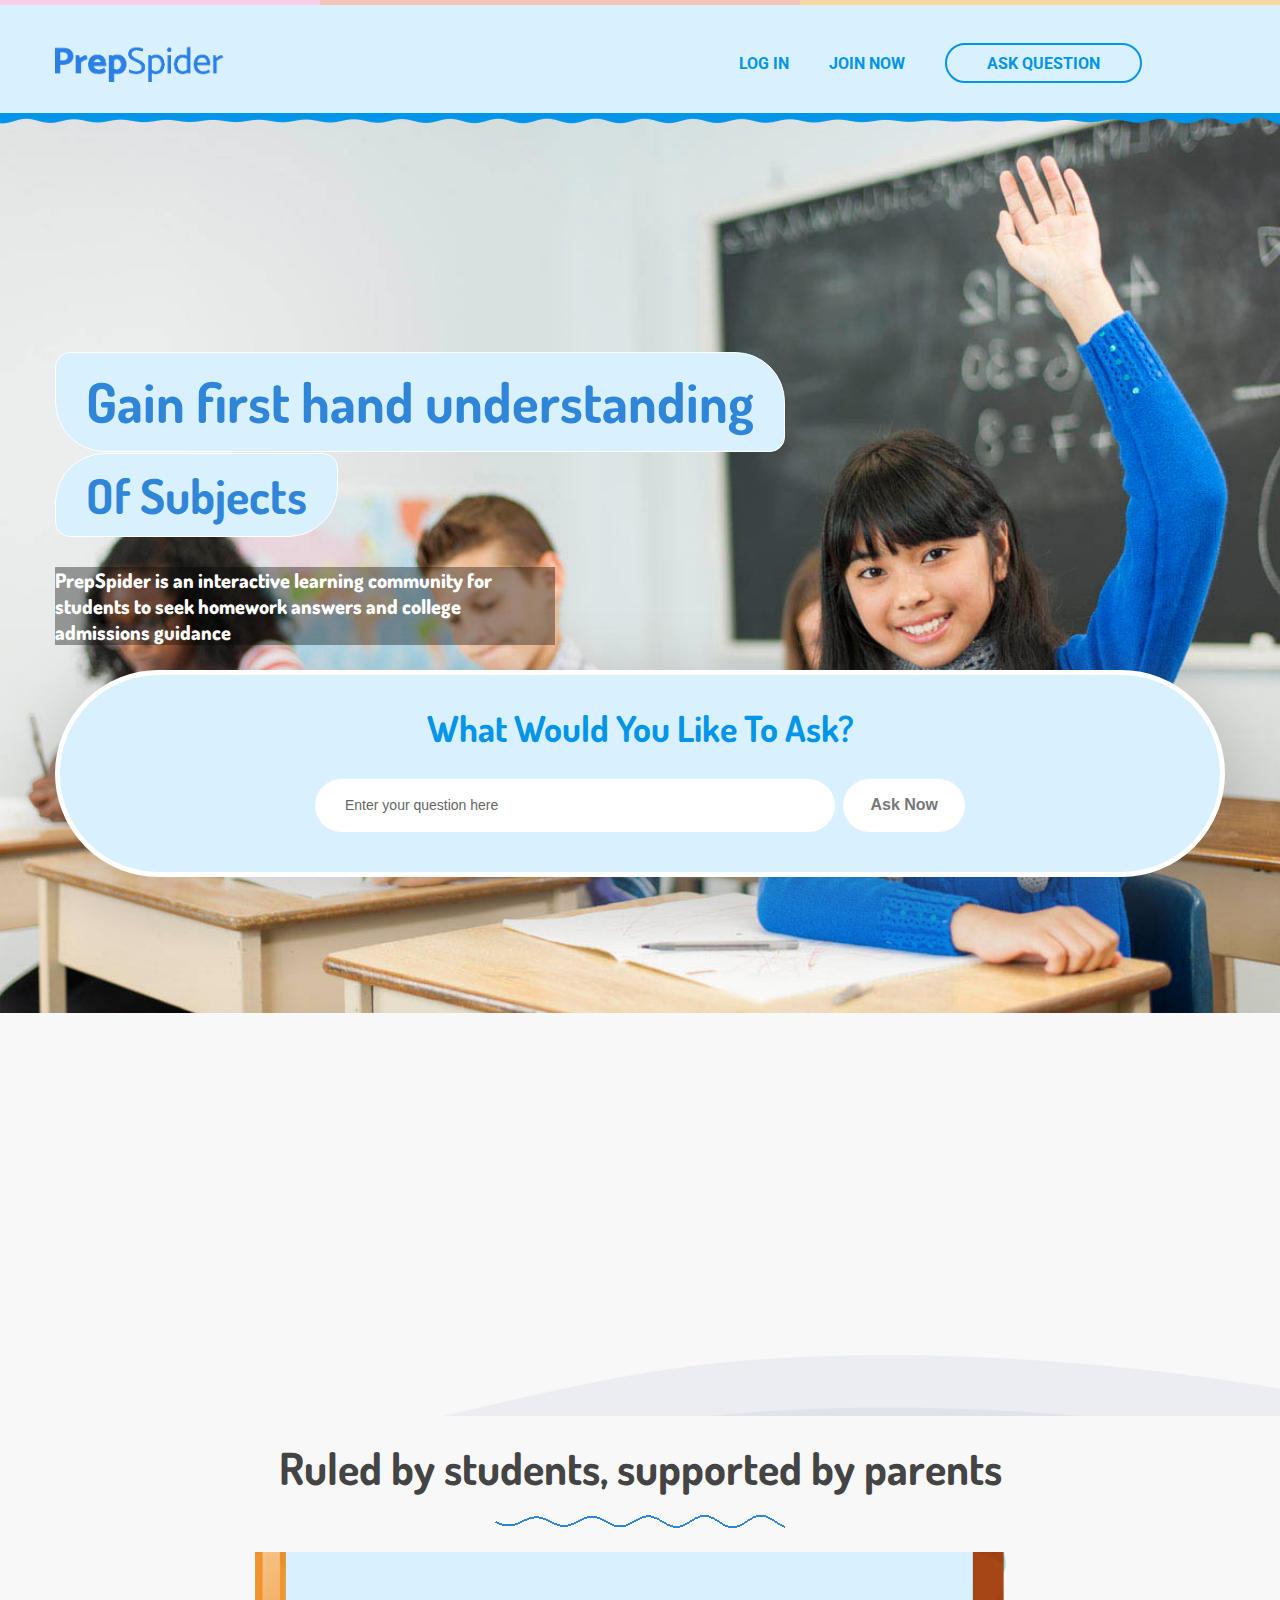
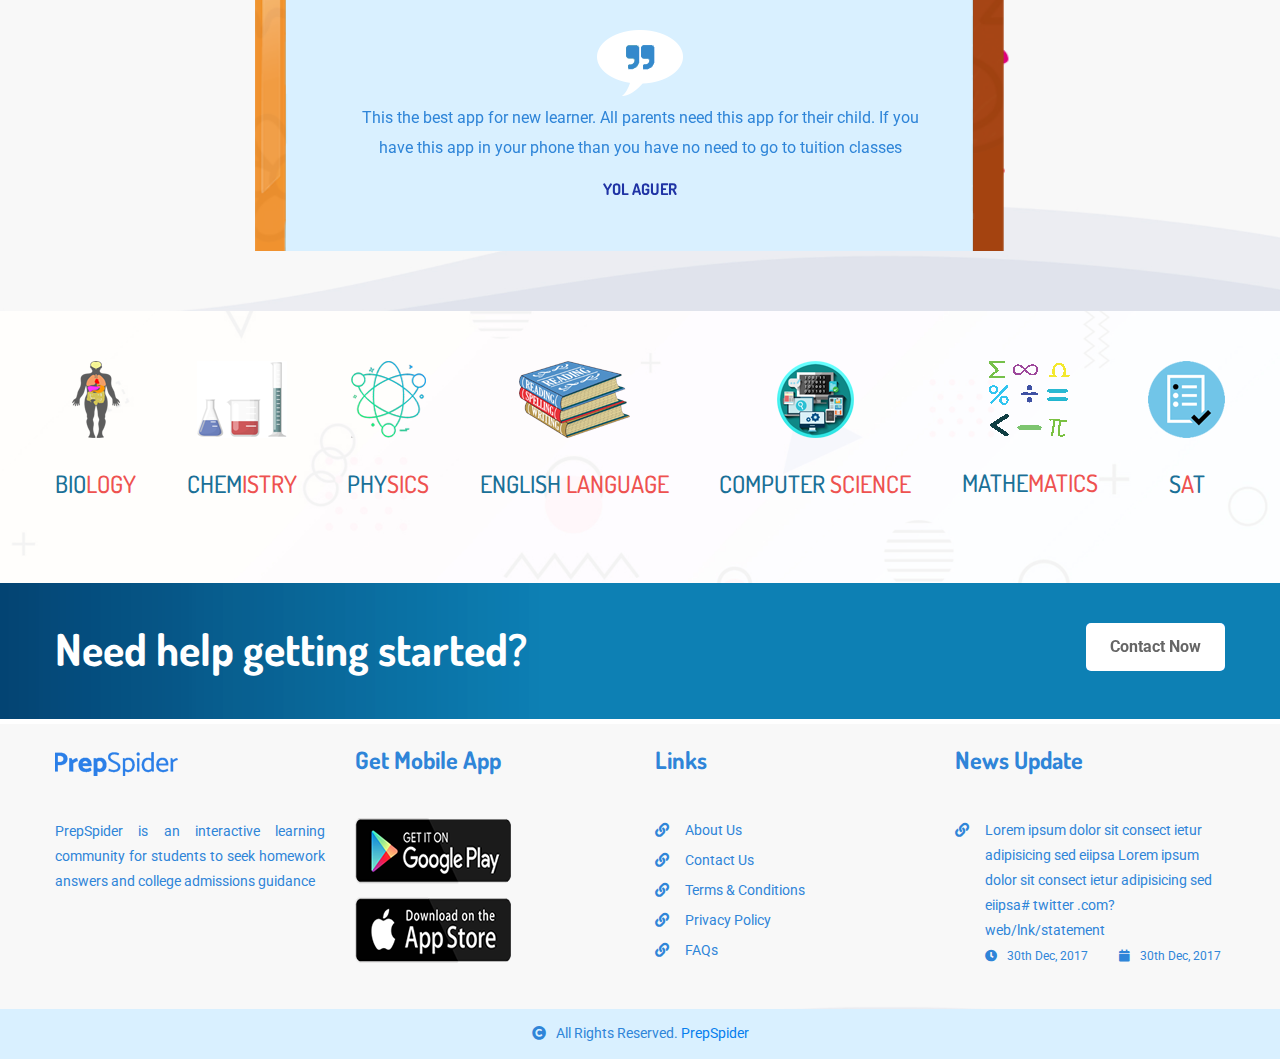
==== commit 6f993f4b: "thirteenth commit" ====
--- a/index.html
+++ b/index.html
@@ -21,6 +21,10 @@
 	<link rel="stylesheet" href="css/plugins.css">
 	<link rel="stylesheet" href="style.css">
 
+	<!-- font awesome -->
+	<link rel="stylesheet" href="css/plugins/font-awesome.min.css">
+	<link rel="stylesheet" href="css/all.css">
+	
 	<!-- Cusom css -->
    <link rel="stylesheet" href="css/custom.css">
 
@@ -626,7 +630,7 @@
 												<i class="fa fa-link"></i>
 											</div>
 											<div class="dcare__twit__details">
-												<p><a href="#">Terms & Conditions</a></p>
+												<p><a href="terms.html">Terms & Conditions</a></p>
 											</div>
 										</div>
 										<!-- link 4 -->
@@ -635,7 +639,7 @@
 												<i class="fa fa-link"></i>
 											</div>
 											<div class="dcare__twit__details">
-												<p><a href="#">Privacy Policy</a></p>
+												<p><a href="privacy.html">Privacy Policy</a></p>
 											</div>
 										</div>
 										<!-- link 5 -->
@@ -644,7 +648,7 @@
 												<i class="fa fa-link"></i>
 											</div>
 											<div class="dcare__twit__details">
-												<p><a href="#"> FAQs </a></p>
+												<p><a href="faq.html"> FAQs </a></p>
 											</div>
 										</div>
 										
--- a/style.css
+++ b/style.css
@@ -542,6 +542,7 @@
 	  background: #007bff;
 	  color: #fff; }
   
+	 
   .pt--180 {
 	padding-top: 180px; }
 
@@ -1609,6 +1610,61 @@
 	  .dacre__social__link--2.bg--2.with__border li a:hover {
 		border: 1px solid transparent; }
   
+  /*========================
+	  FAQs Accordion
+  ===========================*/
+
+		.mb-0{
+			margin-bottom: 0px;
+		}
+
+		.pt--50{
+			padding-top: 50px;
+		}
+		
+		.pb--50{
+			padding-bottom: 50px;
+		}
+
+		.btn-link{
+			font-weight: 400;
+			font-style: italic;
+		}
+
+		.btn-link:focus, .btn-link:hover{
+			text-decoration: none;
+		}
+		
+		.btn-link i {
+			font-size: 20px;
+			margin-right: 10px;
+		}
+
+		.card-header:first-child {
+			border-radius: 45px;
+		}
+		.card-header {
+			padding: .40rem 1.25rem;
+			margin-bottom: 0;
+			background-color: rgba(0,0,0,.03);
+			/* border-bottom: 1px solid rgba(0,0,0,.125); */
+		}
+
+		.card {
+			padding: 15px 2px;
+			position: relative;
+			display: -ms-flexbox;
+			display: flex;
+			-ms-flex-direction: column;
+			flex-direction: column;
+			min-width: 0;
+			word-wrap: break-word;
+			background-color: #fff;
+			background-clip: border-box;
+			border: 1px solid rgba(0,0,0,.125);
+			border-radius: .75rem;
+		}
+
   /*========================
 	  Social Icon 03
   ===========================*/
